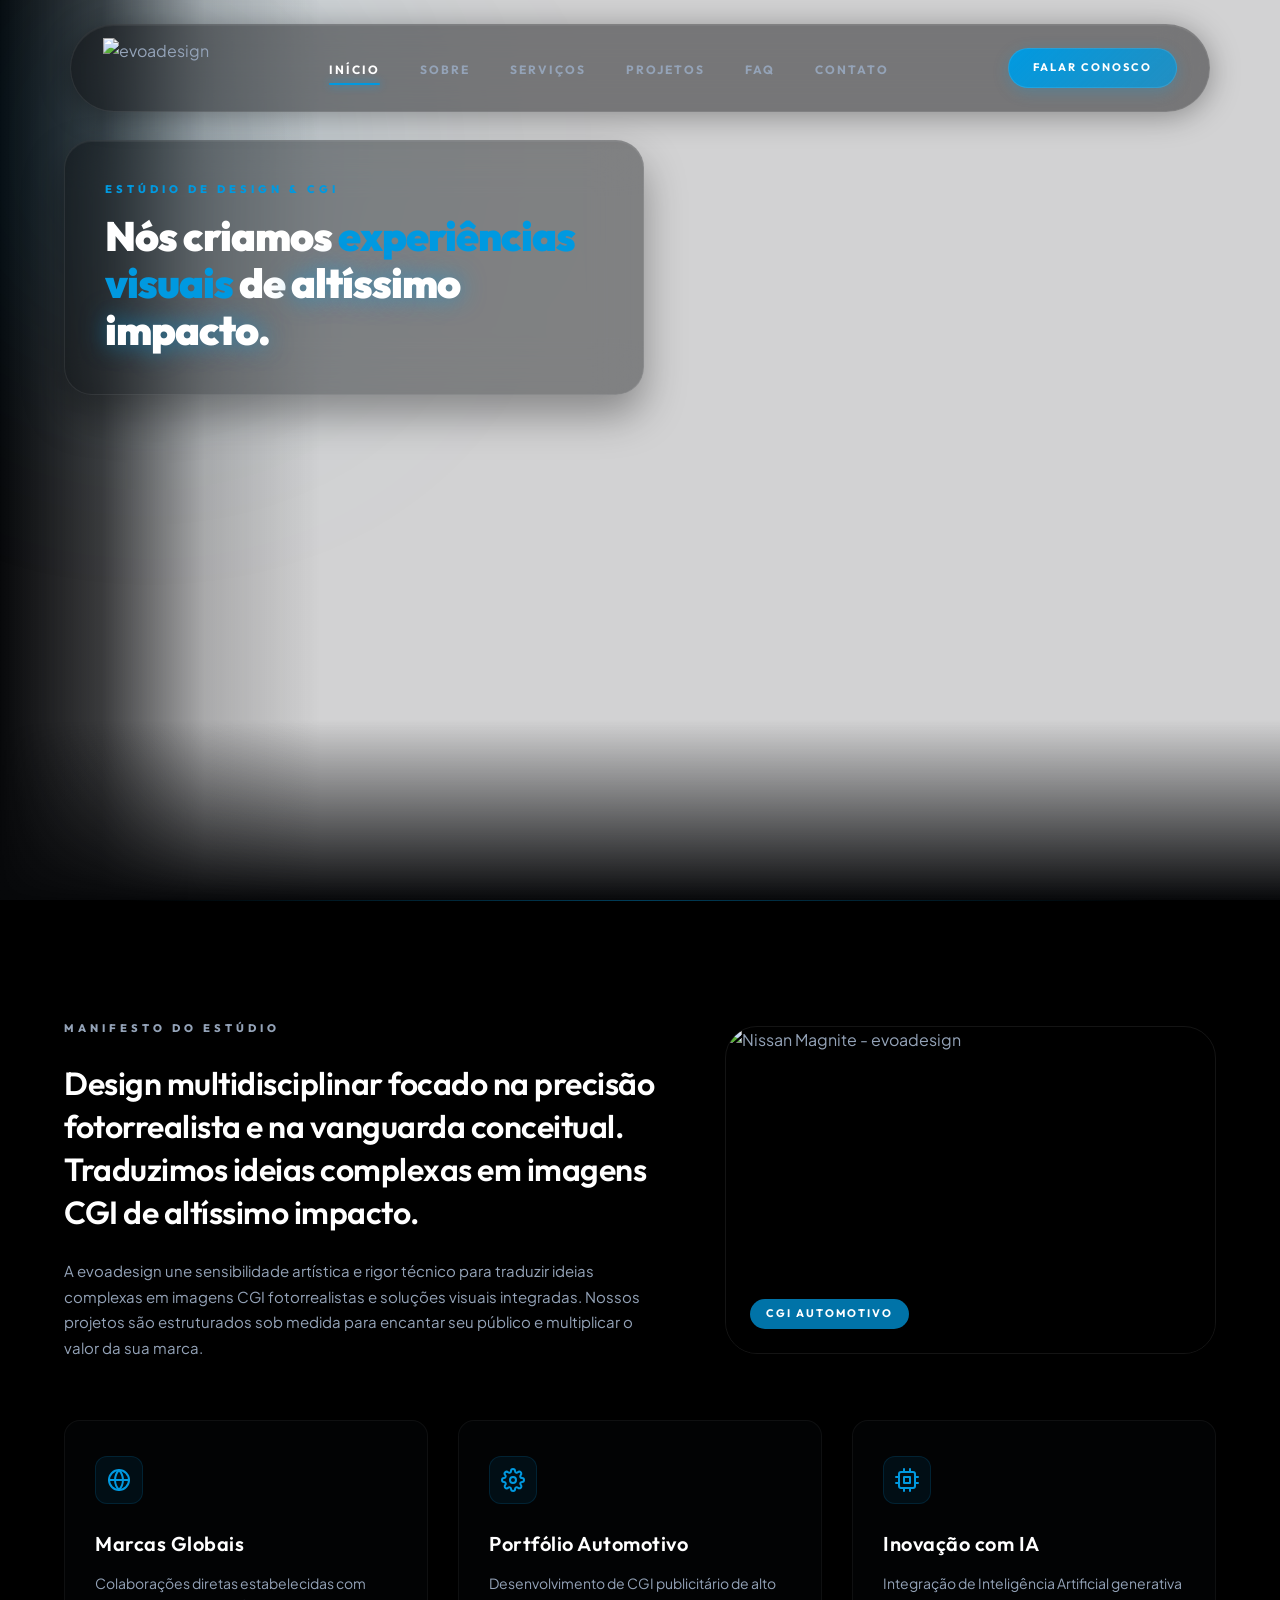
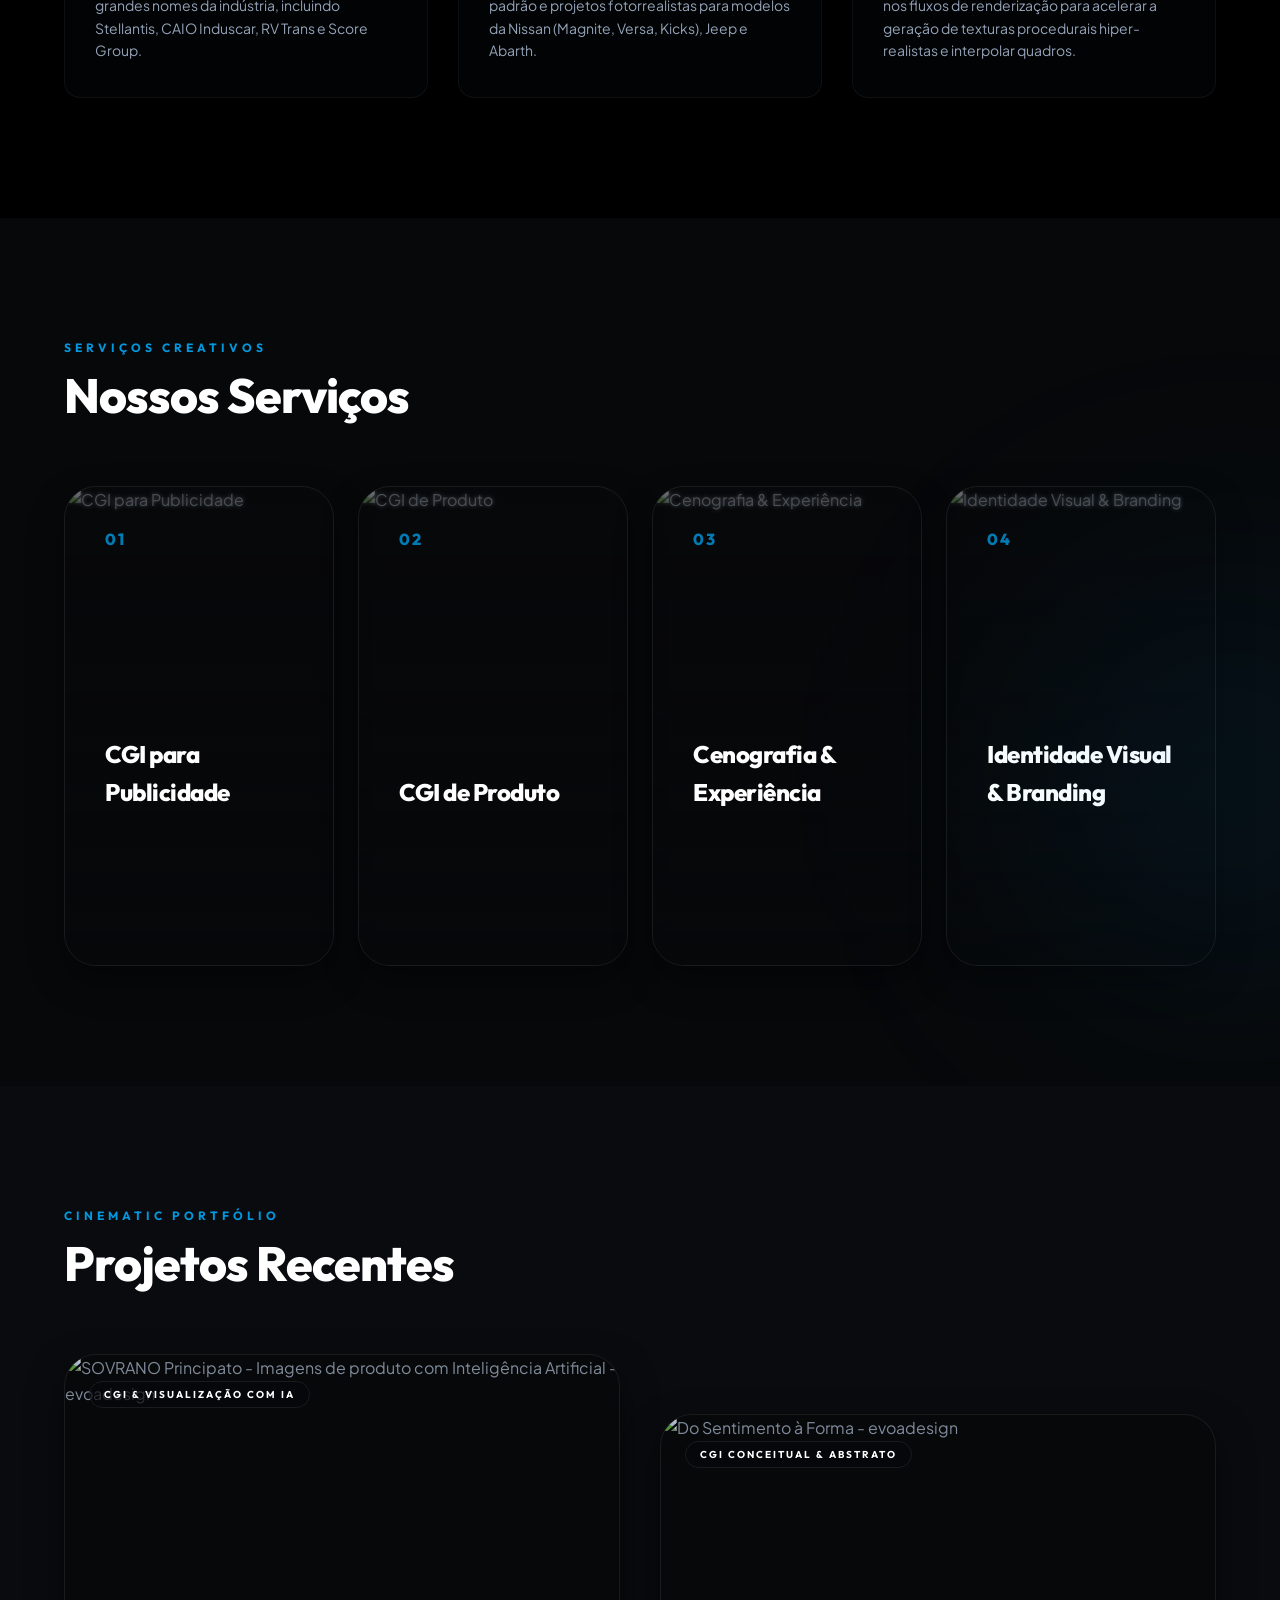
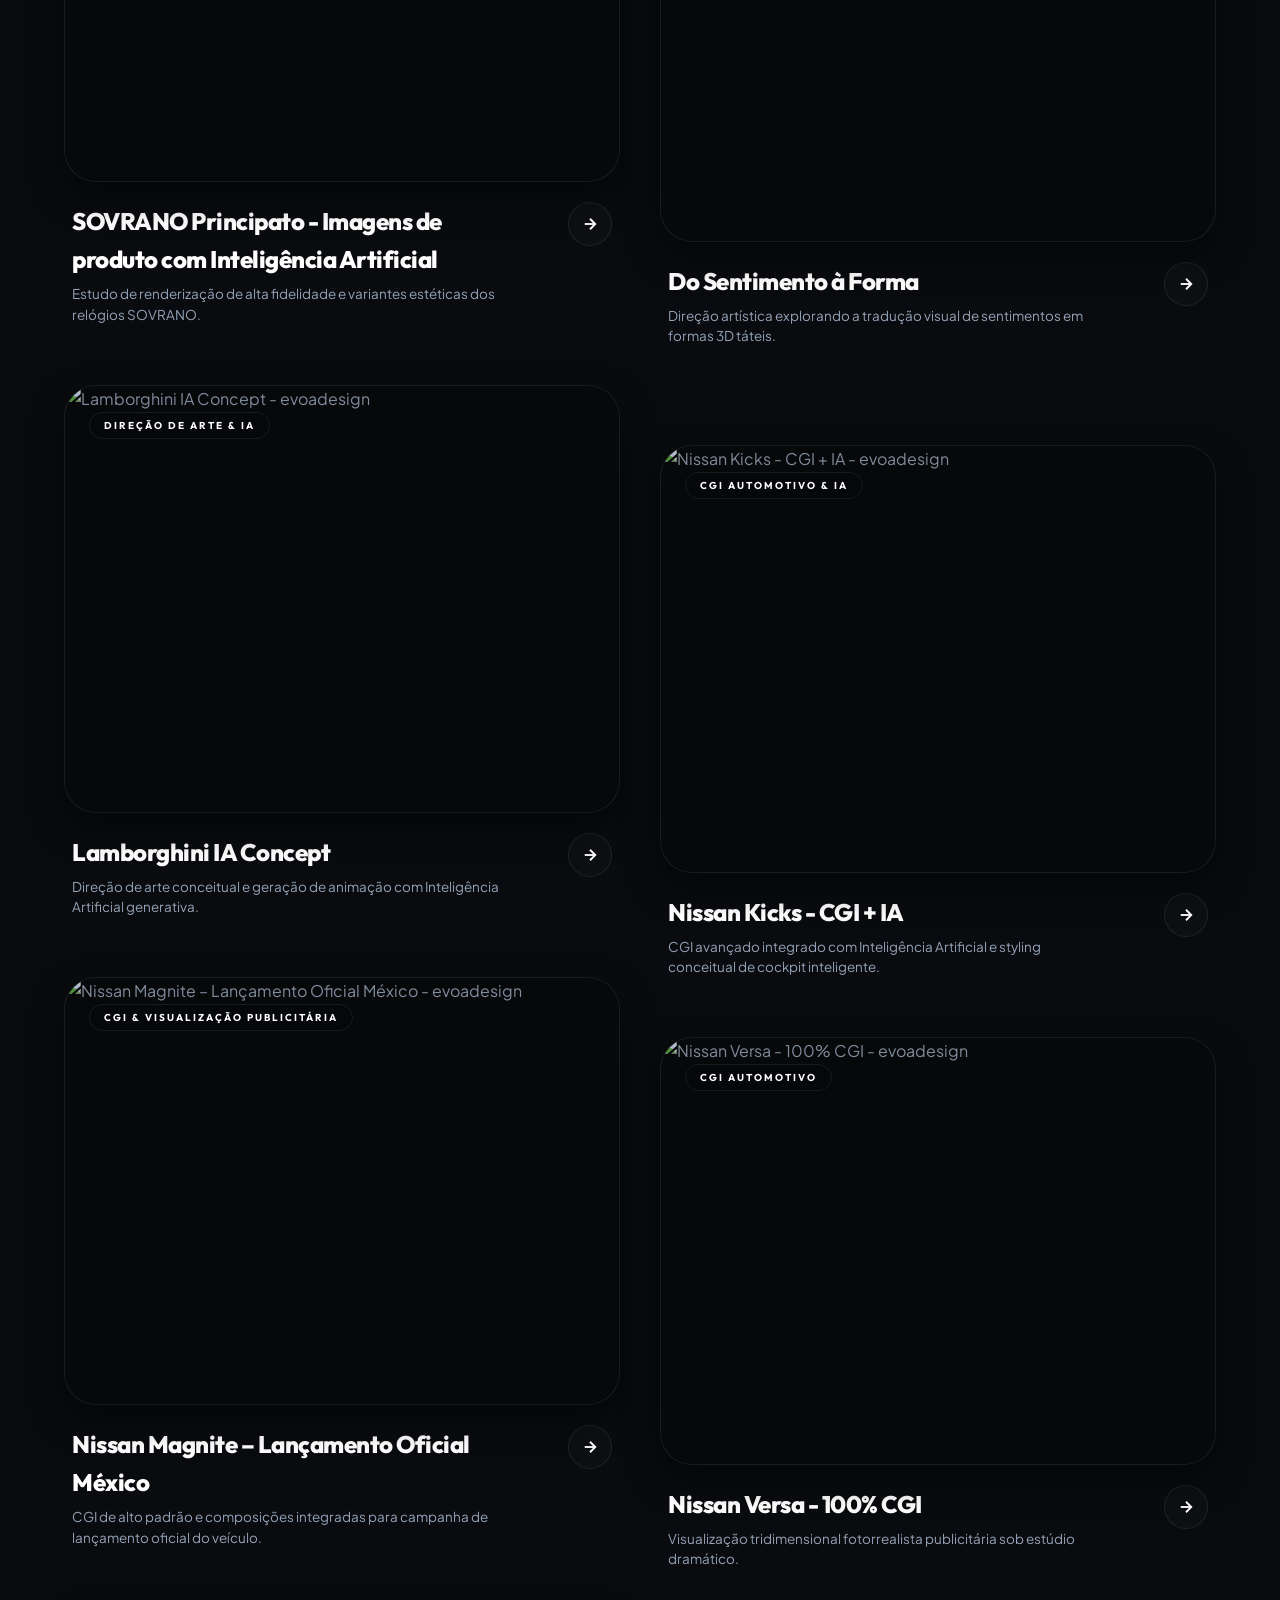
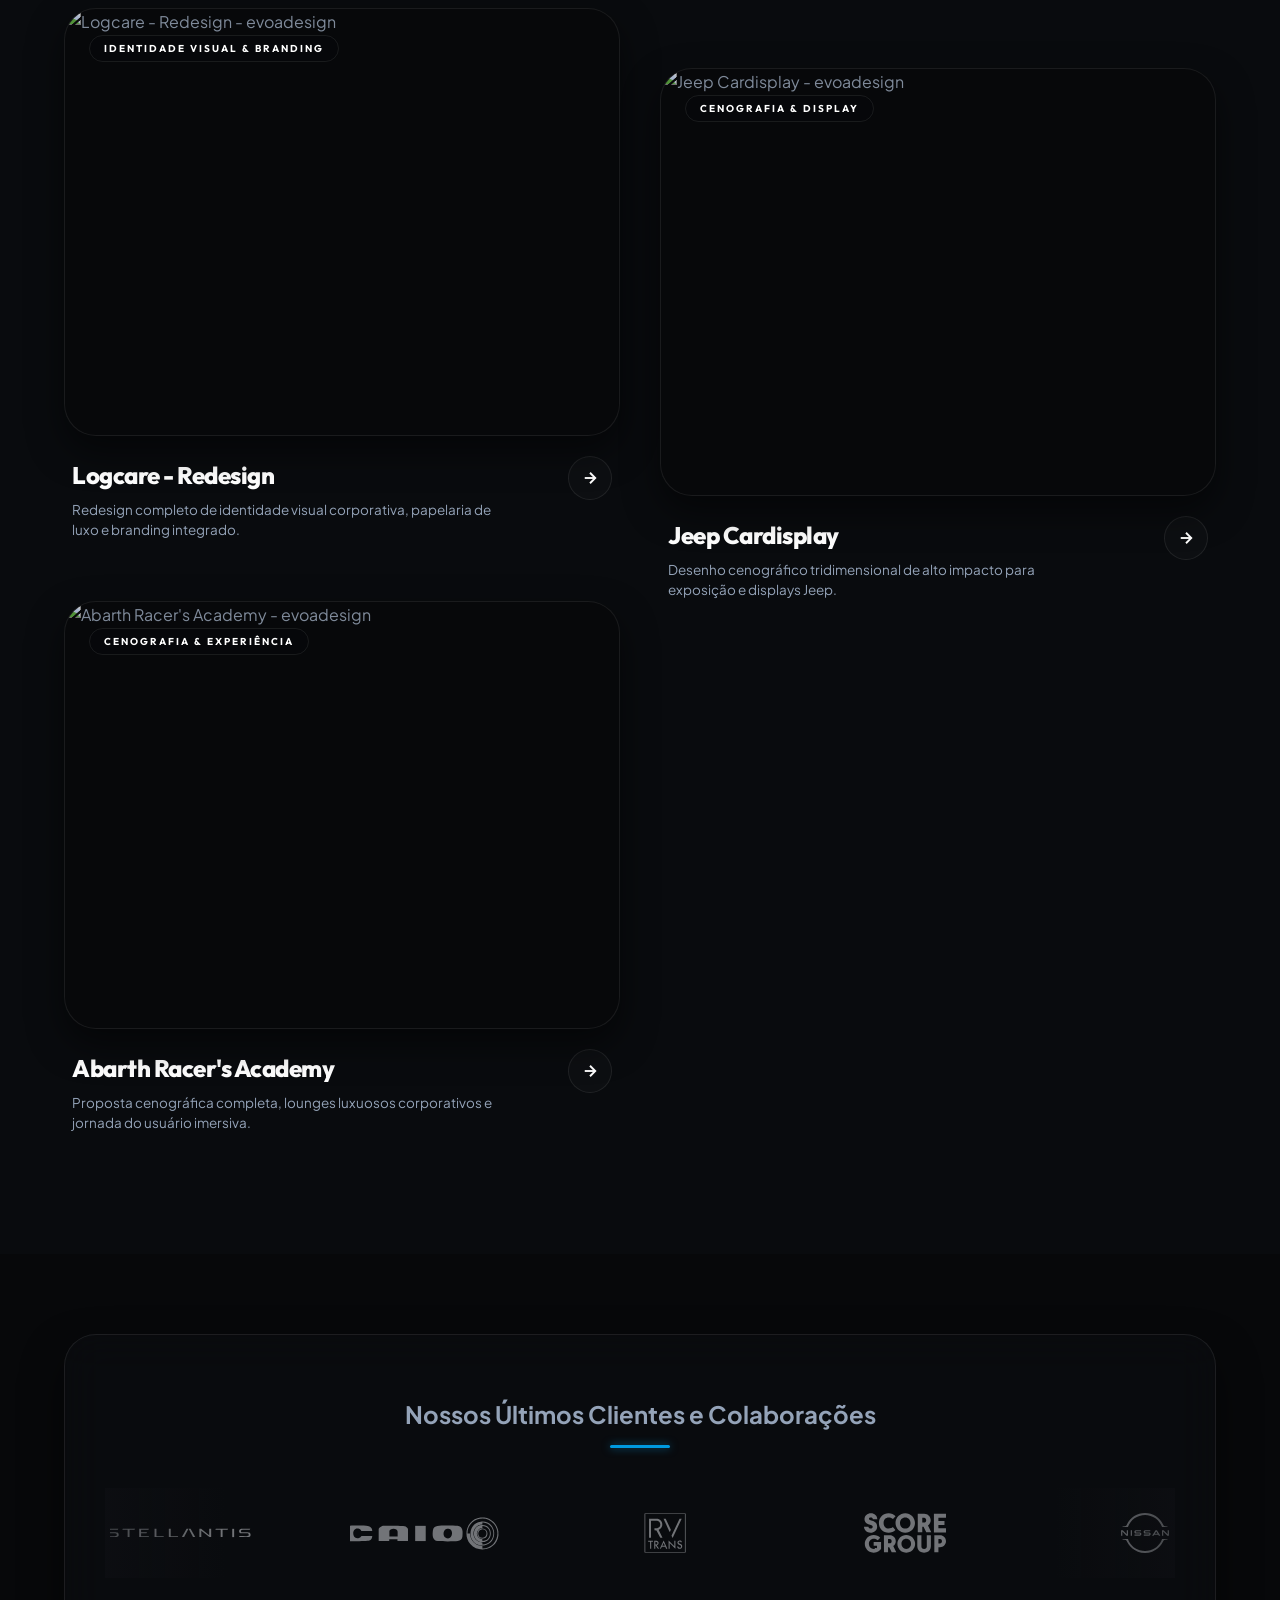
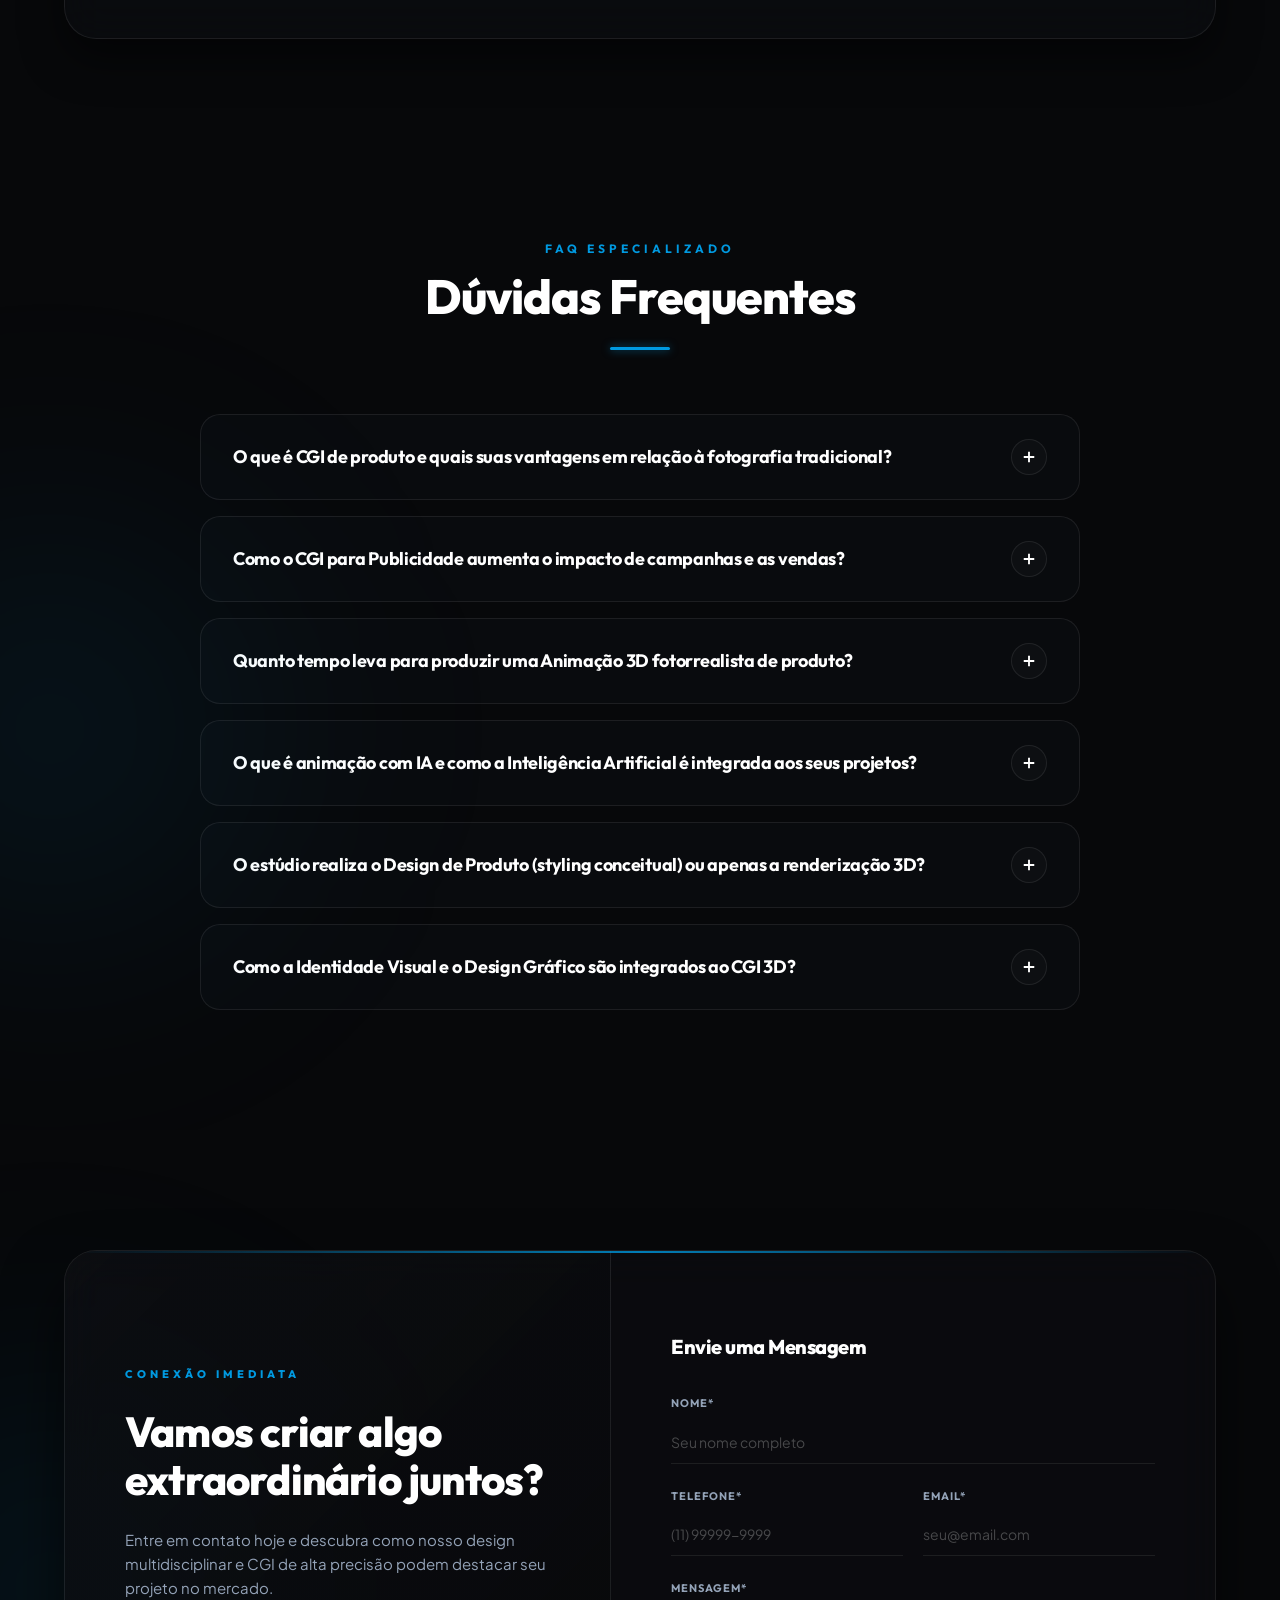
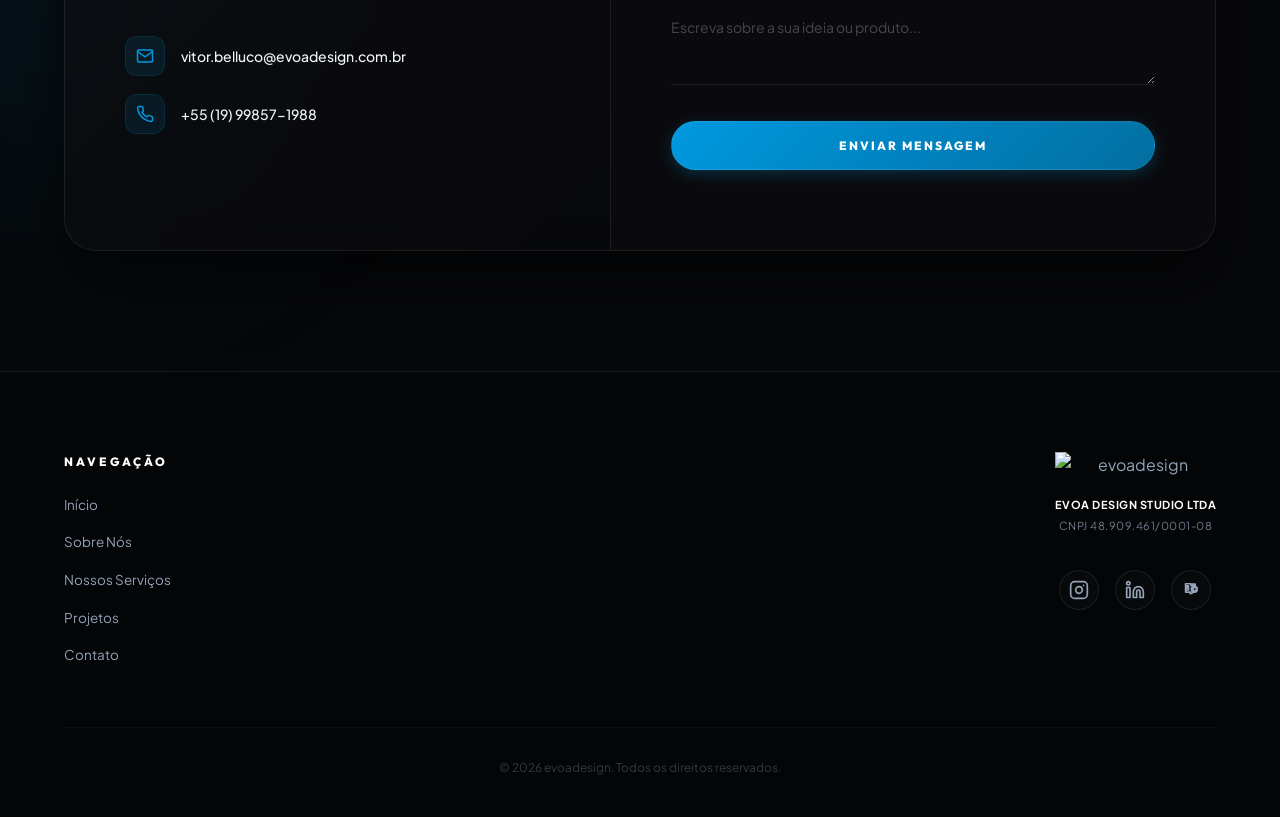
==== index.html @ bb1ae237 "feat: initial core commit with headless CMS integration" ====
<!DOCTYPE html>
<html lang="pt-BR">
<head>
  <meta charset="UTF-8">
  <meta name="viewport" content="width=device-width, initial-scale=1.0">
  <title>evoadesign | Estúdio de Design, CGI de Alta Fidelidade e Identidade Visual</title>
  <meta name="description" content="A evoadesign une sensibilidade artística e rigor técnico para traduzir ideias complexas em imagens CGI fotorrealistas e soluções visuais integradas de altíssimo impacto.">
  
  <!-- Google Fonts: Outfit (modern geometric headings) and Plus Jakarta Sans (body copy) -->
  <link rel="preconnect" href="https://fonts.googleapis.com">
  <link rel="preconnect" href="https://fonts.gstatic.com" crossorigin>
  <link href="https://fonts.googleapis.com/css2?family=Outfit:wght@300;400;500;600;700;800;900&family=Plus+Jakarta+Sans:wght@300;400;500;600;700&display=swap" rel="stylesheet">
  
  <!-- CSS Stylesheet -->
  <link rel="stylesheet" href="index.css">

  <!-- Netlify Identity Widget (Required for Netlify Git Gateway authentication) -->
  <script src="https://identity.netlify.com/v1/netlify-identity-widget.js"></script>

  <!-- Structured Data JSON-LD for FAQPage (SEO Best Practice) -->
  <script type="application/ld+json">
  {
    "@context": "https://schema.org",
    "@type": "FAQPage",
    "mainEntity": [
      {
        "@type": "Question",
        "name": "O que é CGI de produto e quais suas vantagens em relação à fotografia tradicional?",
        "acceptedAnswer": {
          "@type": "Answer",
          "text": "O CGI (Computer Generated Imagery) para produto é a criação de imagens digitais fotorrealistas em 3D. Em relação à fotografia convencional, o CGI oferece controle absoluto sobre iluminação, reflexos, materiais e ângulos. Ele permite visualizar produtos antes de serem fabricados, realizar alterações instantâneas e criar ambientes tridimensionais complexos sem custos de cenografia física, multiplicando a flexibilidade e reduzindo custos operacionais."
        }
      },
      {
        "@type": "Question",
        "name": "Como o CGI para Publicidade aumenta as vendas e o impacto de campanhas?",
        "acceptedAnswer": {
          "@type": "Answer",
          "text": "O CGI para publicidade permite conceber campanhas cinematográficas de alto impacto que seriam fisicamente impossíveis ou perigosas de realizar. Ele possibilita renderizar efeitos visuais extraordinários, simular dinâmicas de veículos (CGI Automotivo) com fotorrealismo impecável e gerar composições artísticas integradas que capturam e retêm a atenção do público de maneira superior às mídias estáticas padrão."
        }
      },
      {
        "@type": "Question",
        "name": "Como funciona o processo de criação de uma Animação 3D de produto e publicidade?",
        "acceptedAnswer": {
          "@type": "Answer",
          "text": "O processo é dividido em quatro etapas principais: 1. Concept e Storyboard (planejamento das cenas e mood da história); 2. Modelagem 3D e Texturização (reprodução digital do produto em alta definição com materiais fotorrealistas); 3. Animação e Simulação de Partículas (aplicação de movimentos, câmeras dinâmicas e efeitos como líquidos e tecidos); 4. Iluminação e Renderização final em 8K, seguida por pós-produção."
        }
      },
      {
        "@type": "Question",
        "name": "O que é animação com IA e como a Inteligência Artificial é integrada aos projetos?",
        "acceptedAnswer": {
          "@type": "Answer",
          "text": "A animação com Inteligência Artificial é a integração de ferramentas gerativas de redes neurais no fluxo de renderização 3D e animação. Na evoadesign, utilizamos a IA para acelerar a geração de texturas procedurais ultra-detalhadas, interpolar quadros para maior fluidez e conceber moodboards criativos na fase de pré-produção. A IA potencializa a criatividade do designer humano, garantindo um produto final de qualidade exponencial em tempo recorde."
        }
      },
      {
        "@type": "Question",
        "name": "O estúdio realiza o Design de Produto (styling) ou apenas a renderização 3D?",
        "acceptedAnswer": {
          "@type": "Answer",
          "text": "A evoadesign realiza o styling conceitual e o refinamento do design de produto de maneira integrada. Atuamos desde a tradução visual de conceitos e aplicação de materiais e acabamentos premium (Color, Material & Finish) até a visualização conceitual fotorrealista final, conectando a engenharia de precisão 3D à sensibilidade estética industrial."
        }
      },
      {
        "@type": "Question",
        "name": "Como a Identidade Visual e o Design Gráfico são conectados ao 3D e CGI?",
        "acceptedAnswer": {
          "@type": "Answer",
          "text": "Desenvolvemos identidades visuais e designs gráficos pensando na tridimensionalidade do produto. Criamos embalagens de alto padrão, sistemas de marca e designs de papelaria já integrados aos estudos de materiais e CGI 3D. Isso garante que a marca funcione de maneira consistente tanto no ambiente digital (redes e e-commerce) quanto nos canais físicos e de varejo tátil."
        }
      }
    ]
  }
  </script>
</head>
<body class="dark-agency-theme">

  <!-- Premium Glowing Preloader Overlay -->
  <div id="preloader" class="preloader-overlay">
    <div class="preloader-content">
      <img src="assets/images/EVOA-LOGO-BRANCO.png" alt="evoadesign" class="preloader-logo">
      <div class="preloader-loader-wrapper">
        <div class="preloader-bar"></div>
      </div>
    </div>
  </div>

  <!-- Glowing Capsule Header Navigation -->
  <header id="main-header" class="agency-header">
    <div class="header-container">
      
      <!-- Left Logo: Authentic EVOA White Logo -->
      <a href="#inicio" class="logo-link" id="nav-logo">
        <img src="assets/images/EVOA-LOGO-BRANCO.png" alt="evoadesign" class="header-logo-img">
      </a>

      <!-- Middle Navigation Links in uppercase tracking -->
      <nav class="nav-menu" id="desktop-nav">
        <ul>
          <li><a href="#inicio" class="nav-link active">INÍCIO</a></li>
          <li><a href="#sobre" class="nav-link">SOBRE</a></li>
          <li><a href="#servicos" class="nav-link">SERVIÇOS</a></li>
          <li><a href="#projetos" class="nav-link">PROJETOS</a></li>
          <li><a href="#faq" class="nav-link">FAQ</a></li>
          <li><a href="#contato" class="nav-link">CONTATO</a></li>
        </ul>
      </nav>

      <!-- Right CTA button: Glowing primary blue pill button -->
      <div class="header-cta-wrapper">
        <a href="#contato" class="btn-cta-agency" id="cta-header">FALAR CONOSCO</a>
        
        <!-- Mobile hamburger menu icon -->
        <button class="mobile-menu-toggle" id="menu-toggle" aria-label="Abrir Menu">
          <span class="bar"></span>
          <span class="bar"></span>
          <span class="bar"></span>
        </button>
      </div>

    </div>
  </header>

  <!-- Mobile Drawer Menu Overlay -->
  <div class="mobile-menu-overlay" id="mobile-overlay">
    <nav class="mobile-nav-menu">
      <ul>
        <li><a href="#inicio" class="mobile-nav-link">INÍCIO</a></li>
        <li><a href="#sobre" class="mobile-nav-link">SOBRE</a></li>
        <li><a href="#servicos" class="mobile-nav-link">SERVIÇOS</a></li>
        <li><a href="#projetos" class="mobile-nav-link">PROJETOS</a></li>
        <li><a href="#faq" class="mobile-nav-link">FAQ</a></li>
        <li><a href="#contato" class="mobile-nav-link">CONTATO</a></li>
      </ul>
      <a href="#contato" class="btn-cta-mobile">FALAR CONOSCO</a>
    </nav>
  </div>

  <main>
    
    <!-- HERO SECTION (Cinematic Fullscreen Showcase) -->
    <section id="inicio" class="hero-agency-section">
      
      <!-- Fullscreen absolute background Vimeo video banner (Autoplay &amp; Loop) -->
      <div class="hero-agency-visual reveal-on-scroll delay-1">
        <div class="hero-video-background">
          <iframe id="hero-vimeo-player" src="https://player.vimeo.com/video/1166975823?background=1&amp;autoplay=1&amp;loop=1&amp;byline=0&amp;title=0&amp;muted=1" frameborder="0" allow="autoplay; fullscreen" webkitallowfullscreen mozallowfullscreen allowfullscreen sandbox="allow-same-origin allow-scripts allow-pointer-lock allow-forms allow-popups allow-popups-to-escape-sandbox"></iframe>
        </div>
        <div class="visual-gradient-fade"></div>
      </div>

      <!-- Glow ambient lights behind -->
      <div class="glow-leak glow-blue"></div>
      
      <div class="container hero-agency-container">
        
        <!-- Overlaid bold/outlined text content (Left) -->
        <div class="hero-agency-text reveal-on-scroll">
          <span class="hero-agency-subtitle">ESTÚDIO DE DESIGN &amp; CGI</span>
          <h1 class="hero-agency-title">Nós criamos <span class="text-primary">experiências visuais</span> de <span class="text-glow">altíssimo impacto.</span></h1>
        </div>

      </div>
    </section>

    <!-- MANIFESTO SECTION (Pure Black Contrast Block) -->
    <section id="sobre" class="manifesto-agency-section scroll-margin">
      <div class="container">
        <div class="manifesto-glow-line"></div>
        
        <div class="manifesto-agency-wrapper">
          <div class="manifesto-agency-content reveal-on-scroll">
            <span class="manifesto-agency-tag">MANIFESTO DO ESTÚDIO</span>
            <h2 class="manifesto-agency-text">Design multidisciplinar focado na precisão fotorrealista e na vanguarda conceitual. Traduzimos ideias complexas em imagens CGI de altíssimo impacto.</h2>
            <p class="manifesto-agency-desc">A evoadesign une sensibilidade artística e rigor técnico para traduzir ideias complexas em imagens CGI fotorrealistas e soluções visuais integradas. Nossos projetos são estruturados sob medida para encantar seu público e multiplicar o valor da sua marca.</p>
          </div>
          
          <!-- Massive integrated Nissan Magnite Render -->
          <div class="manifesto-agency-visual reveal-on-scroll delay-1">
            <img src="assets/images/Nissan Magnite – Lançamento Oficial México/IMG_6401.PNG" alt="Nissan Magnite - evoadesign" class="manifesto-img">
            <div class="manifesto-visual-overlay">
              <span class="visual-overlay-tag">CGI Automotivo</span>
            </div>
          </div>
        </div>

        <!-- High-End Credentials & Highlights Grid -->
        <div class="manifesto-credentials reveal-on-scroll delay-2">
          <!-- Card 1: Marcas Globais -->
          <div class="credential-card">
            <div class="cred-icon-wrapper">
              <svg width="24" height="24" viewBox="0 0 24 24" fill="none" stroke="currentColor" stroke-width="2" stroke-linecap="round" stroke-linejoin="round">
                <circle cx="12" cy="12" r="10"/>
                <line x1="2" y1="12" x2="22" y2="12"/>
                <path d="M12 2a15.3 15.3 0 0 1 4 10 15.3 15.3 0 0 1-4 10 15.3 15.3 0 0 1-4-10 15.3 15.3 0 0 1 4-10z"/>
              </svg>
            </div>
            <h3>Marcas Globais</h3>
            <p>Colaborações diretas estabelecidas com grandes nomes da indústria, incluindo Stellantis, CAIO Induscar, RV Trans e Score Group.</p>
          </div>

          <!-- Card 2: Portfólio Automotivo -->
          <div class="credential-card">
            <div class="cred-icon-wrapper">
              <svg width="24" height="24" viewBox="0 0 24 24" fill="none" stroke="currentColor" stroke-width="2" stroke-linecap="round" stroke-linejoin="round">
                <circle cx="12" cy="12" r="3"/>
                <path d="M19.4 15a1.65 1.65 0 0 0 .33 1.82l.06.06a2 2 0 1 1-2.83 2.83l-.06-.06a1.65 1.65 0 0 0-1.82-.33 1.65 1.65 0 0 0-1 1.51V21a2 2 0 0 1-4 0v-.09A1.65 1.65 0 0 0 9 19.4a1.65 1.65 0 0 0-1.82.33l-.06.06a2 2 0 1 1-2.83-2.83l.06-.06a1.65 1.65 0 0 0 .33-1.82 1.65 1.65 0 0 0-1.51-1H3a2 2 0 0 1 0-4h.09A1.65 1.65 0 0 0 4.6 9a1.65 1.65 0 0 0-.33-1.82l-.06-.06a2 2 0 1 1 2.83-2.83l.06.06a1.65 1.65 0 0 0 1.82.33H9a1.65 1.65 0 0 0 1-1.51V3a2 2 0 0 1 4 0v.09a1.65 1.65 0 0 0 1 1.51 1.65 1.65 0 0 0 1.82-.33l.06-.06a2 2 0 1 1 2.83 2.83l-.06.06a1.65 1.65 0 0 0-.33 1.82V9a1.65 1.65 0 0 0 1.51 1H21a2 2 0 0 1 0 4h-.09a1.65 1.65 0 0 0-1.51 1z"/>
              </svg>
            </div>
            <h3>Portfólio Automotivo</h3>
            <p>Desenvolvimento de CGI publicitário de alto padrão e projetos fotorrealistas para modelos da Nissan (Magnite, Versa, Kicks), Jeep e Abarth.</p>
          </div>

          <!-- Card 3: Inovação com IA -->
          <div class="credential-card">
            <div class="cred-icon-wrapper">
              <svg width="24" height="24" viewBox="0 0 24 24" fill="none" stroke="currentColor" stroke-width="2" stroke-linecap="round" stroke-linejoin="round">
                <rect x="4" y="4" width="16" height="16" rx="2"/>
                <rect x="9" y="9" width="6" height="6"/>
                <path d="M9 1v3M15 1v3M9 20v3M15 20v3M20 9h3M20 15h3M1 9h3M1 15h3"/>
              </svg>
            </div>
            <h3>Inovação com IA</h3>
            <p>Integração de Inteligência Artificial generativa nos fluxos de renderização para acelerar a geração de texturas procedurais hiper-realistas e interpolar quadros.</p>
          </div>
        </div>
      </div>
    </section>

    <!-- SERVICES SECTION (High-Impact Interactive Bento Visual Cards) -->
    <section id="servicos" class="services-agency-section scroll-margin">
      <!-- Glow ambient lights behind -->
      <div class="glow-leak glow-blue-right"></div>
      
      <div class="container">
        
        <div class="section-header reveal-on-scroll">
          <span class="section-tag">SERVIÇOS CREATIVOS</span>
          <h2 class="section-agency-title">Nossos Serviços</h2>
        </div>

        <!-- Bento Grid Layout of Large Interactive Visual Cards -->
        <div class="services-agency-grid">
          
          <!-- Card 1: CGI para Publicidade (Nissan Magnite Launch) -->
          <div class="service-visual-card reveal-on-scroll">
            <!-- Background Image -->
            <img src="assets/images/Nissan Magnite – Lançamento Oficial México/IMG_6403.PNG" alt="CGI para Publicidade" class="sv-card-bg-img">
            <!-- Dark Glass Overlay -->
            <div class="sv-card-overlay"></div>
            
            <div class="sv-card-content">
              <span class="sv-card-num">01</span>
              <div class="sv-card-text">
                <h3>CGI para Publicidade</h3>
                <p>Concepção de campanhas cinematográficas e visualizações publicitárias integradas, como o lançamento oficial do Nissan Magnite no México.</p>
              </div>
            </div>
          </div>

          <!-- Card 2: CGI de Produto (SOVRANO Relógios) -->
          <div class="service-visual-card reveal-on-scroll delay-1">
            <!-- Background Image -->
            <img src="assets/images/SOVRANO - Visualização de Produto com IA/Branco/BACK SOVRANO_PRINCIPATO_BRANCO_2.png" alt="CGI de Produto" class="sv-card-bg-img">
            <!-- Dark Glass Overlay -->
            <div class="sv-card-overlay"></div>
            
            <div class="sv-card-content">
              <span class="sv-card-num">02</span>
              <div class="sv-card-text">
                <h3>CGI de Produto</h3>
                <p>Renderização de alta fidelidade e estudo de variantes estéticas e materiais, exemplificado pelas visualizações premium dos relógios SOVRANO.</p>
              </div>
            </div>
          </div>

          <!-- Card 3: Cenografia & Experiência (Jeep Cardisplay / Abarth Academy) -->
          <div class="service-visual-card reveal-on-scroll delay-2">
            <!-- Background Image -->
            <img src="assets/images/Jeep Cardisplay/FCA_0358_EST_V2_003.png" alt="Cenografia & Experiência" class="sv-card-bg-img">
            <!-- Dark Glass Overlay -->
            <div class="sv-card-overlay"></div>
            
            <div class="sv-card-content">
              <span class="sv-card-num">03</span>
              <div class="sv-card-text">
                <h3>Cenografia &amp; Experiência</h3>
                <p>Desenho cenográfico tridimensional e propostas de jornadas de usuário imersivas, como o Jeep Cardisplay e a Abarth Racer's Academy.</p>
              </div>
            </div>
          </div>

          <!-- Card 4: Identidade Visual & Branding (Logcare Redesign) -->
          <div class="service-visual-card reveal-on-scroll delay-3">
            <!-- Background Image -->
            <img src="assets/images/Logcare - Redesign & Identidade Visual/16.jpg" alt="Identidade Visual & Branding" class="sv-card-bg-img">
            <!-- Dark Glass Overlay -->
            <div class="sv-card-overlay"></div>
            
            <div class="sv-card-content">
              <span class="sv-card-num">04</span>
              <div class="sv-card-text">
                <h3>Identidade Visual & Branding</h3>
                <p>Construção de marcas e sistemas visuais multidisciplinares, demonstrado pelo redesign de identidade visual corporativa da Logcare.</p>
              </div>
            </div>
          </div>

        </div>

      </div>
    </section>

    <!-- IMMERSIVE ASYMMETRICAL PROJECTS SECTION -->
    <section id="projetos" class="projects-agency-section scroll-margin">
      <div class="container">
        
        <div class="section-header reveal-on-scroll">
          <span class="section-tag">CINEMATIC PORTFÓLIO</span>
          <h2 class="section-agency-title">Projetos Recentes</h2>
        </div>

        <!-- Asymmetrical Project Grid for Dynamic flow (Injected via JS) -->
        <div class="projects-agency-grid"></div>

      </div>
    </section>

    <!-- IMMERSIVE CLIENTES SECTION -->
    <section id="clientes" class="clients-agency-section">
      <div class="container">
        
        <div class="clients-agency-card reveal-on-scroll">
          <h2 class="section-title text-center">Nossos Últimos Clientes e Colaborações</h2>
          <div class="title-underline margin-center bg-primary"></div>
          
          <div class="marquee-wrapper">
            <div class="marquee-content">
              <!-- Set 1 -->
              <!-- Stellantis -->
              <div class="client-logo-item">
                <svg id="Camada_stellantis1" xmlns="http://www.w3.org/2000/svg" version="1.1" viewBox="-4440 255 3430 205" class="client-logo-svg">
                  <polygon points="-2171.7 406.49 -2171.7 262.28 -2126.5 262.28 -2126.5 451.67 -2165.61 451.67 -2352.47 307.46 -2352.47 451.67 -2395.92 451.67 -2395.92 262.28 -2356.81 262.28 -2171.7 406.49"/>
                  <path d="M-4248.85,262.28l-13.31,22.31-161.35.31c-15.87,3.07-33.53,2.89-37.66,21.44-6.42,28.85,11.1,34.12,35.82,35.94,41.86,3.08,141.53-10.99,171.32,16.4,16.7,15.35,16.95,58.48,1.78,74.83-8.35,9-34.25,18.16-46.14,18.16h-212.93l13.33-22.66,171.78.06c14.91-2.41,34.98-1.28,39.68-19.42,3.4-13.15,1.61-31.13-11.11-38.64-21.79-12.86-118.21-3.96-150.2-6.23-24.07-1.71-52.86-7.34-56.32-35.79-4.04-33.24,4.5-53.92,37.69-62.72,3.92-1.04,15.53-3.98,18.61-3.98h199.02Z"/>
                  <path d="M-1233.07,262.28c1.03.92-10.35,23.01-14.81,22.55l-159.85.06c-25.44,3.54-41.05,7.64-37.43,37.37,1.95,16.06,22.19,19,35.6,20.01,42.01,3.15,138.8-10.53,169.56,14.69,17.66,14.48,19.55,55.74,6.93,72.98-8.15,11.13-34.54,21.73-47.79,21.73h-212.93l11.28-20.87,3.49-1.72c55.23-2.66,113.76,3.59,168.6,0,22.12-1.45,43.1-4.7,42.65-32.04-.41-24.57-17.77-30.7-39.09-32.3-40.69-3.05-129.26,8.44-162.07-8.27-26.41-13.45-25.73-61.62-4.01-79.42,8.25-6.76,30.51-14.75,40.86-14.75h199.02Z"/>
                  <path d="M-3550.09,262.28l-11.3,20.85h-165.13l-2.61,2.61v54.73h133.84c-.42,8.36-7.04,15.63-11.3,22.59h-122.54v63.42l2.61,2.61h181.64l-13.04,22.59h-214.67v-189.39h222.49Z"/>
                  <polygon points="-3868.18 262.28 -3879.48 283.13 -3993.33 283.13 -3993.33 451.67 -4036.79 451.67 -4036.79 283.13 -4158.46 283.13 -4147.16 262.28 -3868.18 262.28"/>
                  <polygon points="-1740.62 262.28 -1751.05 283.13 -1865.77 283.13 -1865.77 451.67 -1909.23 451.67 -1909.23 283.13 -2030.9 283.13 -2019.6 262.28 -1740.62 262.28"/>
                  <polygon points="-3378.01 262.28 -3378.01 426.48 -3375.4 429.08 -3205.93 429.08 -3218.96 451.67 -3421.46 451.67 -3421.46 262.28 -3378.01 262.28"/>
                  <polygon points="-3051.23 262.28 -3051.23 426.48 -3048.62 429.08 -2879.14 429.08 -2891.31 451.67 -3094.68 451.67 -3094.68 262.28 -3051.23 262.28"/>
                  <polygon points="-2491.52 451.67 -2541.06 451.67 -2641.01 262.28 -2598.42 262.28 -2491.52 451.67"/>
                  <polygon points="-2646.22 262.28 -2745.3 451.67 -2795.71 451.67 -2688.81 262.28 -2646.22 262.28"/>
                  <rect x="-1645.02" y="262.28" width="43.46" height="189.39"/>
                </svg>
              </div>
              <!-- CAIO Induscar -->
              <div class="client-logo-item">
                <svg id="Camada_caio1" xmlns="http://www.w3.org/2000/svg" version="1.1" viewBox="-3740 198 2180 457" class="client-logo-svg">
                  <path d="M-1787.68,203.04c105.46,14.88,187.44,96.32,204.06,200.82-1.59,19.47,2.16,41.98,0,61.01-22.32,196.81-279.39,269.75-408.18,120.81-120.28-139.11-33.88-363.07,148-382.64h56.12ZM-1815.73,650.44c184.76,2.09,286.32-216.29,165.86-357.22-131.14-153.42-384.76-57.77-382.67,141.14h38.26c-3.37,96.1,82.12,181.5,178.55,177.94v38.13Z"/>
                  <path d="M-2897.24,543.67h-153.04v-25.42h-119.88v25.42h-153.04v-169.04c0-28.2,48.53-49.79,72.58-52.22,43.91-4.43,280.68-4.74,311.75,7.29,12.97,5.02,41.64,28.6,41.64,42.39v171.59ZM-3047.73,477.58v-69.91c0-59.38-119.88-53.39-119.88-5.08v74.99h119.88Z"/>
                  <path d="M-2469.32,323.18c57.56-8.12,230.42-6.76,290.19-.74,84.07,8.47,81.13,91.9,72.57,158.9-4.62,36.12-32.31,58.1-67.61,62.26-60.58,7.14-229.71,6.81-290.79.15-80.69-8.79-78.39-94.96-69.77-158.66,4.79-35.36,30.79-57.03,65.42-61.91ZM-2329.04,363.87c-61.49,8.22-63.91,105.46-25.76,128.55,100.36,60.74,135.87-118.33,47.81-128.97-7.32-.88-14.77-.55-22.06.42Z"/>
                  <path d="M-3417.59,396.23h-158.14c-2.28,0-9.37-23.07-32.61-29.79-119.66-34.61-107.56,180.01,7.23,130.33,11.95-5.17,27.21-26.83,29.2-26.83h154.32c3.57,30.18-13.99,55.78-41.64,66.54-27.63,10.75-285.95,12.4-323.72,6.51-31.09-4.85-57.25-29.6-60.73-61.5-6.85-62.88-13.76-147.56,65.88-158.27,52.89-7.12,244.94-7.67,297.04-.05,36.11,5.28,68.35,34.3,63.16,73.05Z"/>
                  <rect x="-2792.66" y="322.52" width="153.04" height="221.16"/>
                  <path d="M-1839.25,262.22c239.08-27.22,263.72,321.59,47.41,344.66-238.25,25.41-264.9-319.9-47.41-344.66ZM-1815.75,594.53c207.7-7.83,215.08-300.91,8.93-320.38l-8.93.06.03,30.53c-172.52,5.19-172.53,253.73,0,259.26l-.03,30.53Z"/>
                  <path d="M-1826.46,310.58c172.53-12.1,178.72,244.73,14.59,248.47-161.33,3.68-170.18-237.56-14.59-248.47ZM-1815.75,543.68c146.41-1.5,146.31-217.19,0-218.64l-.15,27.83c-106.9,8.3-106.71,154.28-.15,163.14l.3,27.67Z"/>
                  <path d="M-1831.69,361.26c105.38-18.05,120.43,131.71,31.9,146.19-105.21,17.2-119.67-131.15-31.9-146.19ZM-1823.98,374.02c-74.32,8.44-66.65,125.23,11.94,121.38,80.61-3.95,73.44-131.08-11.94-121.38Z"/>
                </svg>
              </div>
              <!-- RVTrans -->
              <div class="client-logo-item">
                <svg id="Camada_rv1" xmlns="http://www.w3.org/2000/svg" version="1.1" viewBox="-738 216 232 222" class="client-logo-svg">
                  <path d="M-735.5,218.8h228v217.01h-228v-217.01ZM-511.48,221.78h-220.04v211.04h220.04v-211.04Z"/>
                  <path d="M-662.32,247.67c3.7.52,10.95,4.47,13.96,6.94,18.88,15.47,13.89,45.85-8.37,54.9l-.2,1.35,20.98,42.33c-3.81-.52-10.21,1.4-12.99-1.43l-20.37-38.37-11.01-1.94-.43-11.01h16.43c.66,0,6.37-2.84,7.4-3.55,12.7-8.72,11.68-28.54-2.02-35.68-.85-.44-6.03-2.58-6.38-2.58h-32.86l-1.49,1.49v93.08h-10.95v-105.52h48.29Z"/>
                  <path d="M-529.41,247.67l-50.28,106.49-6.1-11.43c14.51-31.79,30.01-63.15,44.59-94.91l11.79-.16Z"/>
                  <polygon points="-618.17 247.83 -589.61 308.31 -594.14 320.33 -597.05 320.3 -629.96 247.67 -618.17 247.83"/>
                  <polygon points="-570.22 400.97 -570.22 370.11 -564.25 370.11 -564.25 414.91 -596.11 383.05 -596.11 413.91 -602.09 413.91 -602.09 368.12 -570.22 400.97"/>
                  <path d="M-681.74,370.11c3.71.27,7.8-.39,11.45,0,15.97,1.71,17.05,20.86,2.49,25.38l12.93,18.42c-2.12-.18-5.1.62-6.96-.5-2.04-1.22-8.3-13.17-10.97-15.91-.95-.98-1.31-1.87-2.97-1.51v17.92h-5.97v-43.8ZM-675.76,391.02c8.02-.58,14.17-2.5,11.45-11.95-1.32-2.75-8.47-3.95-11.45-3.98v15.93Z"/>
                  <path d="M-609.06,413.9l-6.83-.12-4.79-10.86-19.09.2c-2.78,5.44-3.24,12.63-11.11,10.78l21.41-45.78,20.41,45.78ZM-636.93,397.98h13.94c-1.32-4.51-3.31-9.85-5.47-13.99-.6-1.15.01-2.38-1.99-1.95l-6.48,15.93Z"/>
                  <path d="M-528.41,377.06l-4.94,1.99c-2.3-7.65-16.13-4-12.48,3.98,2.4,5.24,19.03,4.23,19.45,17.47.55,17.58-27.57,19.95-27.87,1.51l5.91-1.05c-.34,10.29,15.79,10.82,15.79.5,0-9.15-14.61-8.44-18.45-15.25-8.71-15.48,18.32-24.81,22.58-9.15Z"/>
                  <path d="M-688.71,370.11v4.98s-9.96,0-9.96,0v38.82h-5.97v-37.33c-1.44-2.97-10.21-.72-10.96-1.49v-4.98h26.89Z"/>
                </svg>
              </div>
              <!-- Score Group -->
              <div class="client-logo-item">
                <svg version="1.1" id="Camada_score1" xmlns="http://www.w3.org/2000/svg" xmlns:xlink="http://www.w3.org/1999/xlink" x="0px" y="0px" viewBox="0 0 536.09 257.69" style="enable-background:new 0 0 536.09 257.69;" xml:space="preserve" class="client-logo-svg">
                  <g>
                    <g>
                      <path class="st0" d="M4.02,88.85h28.5c0,6.91,6.74,11.3,13.99,11.3c9.27,0,13.49-4.38,13.49-10.12c0-6.74-1.85-8.94-16.86-13.66
                        C29.48,72.15,7.22,66.25,7.22,39.27c0-20.91,18.21-37.43,41.48-37.43c22.59,0,40.8,16.69,40.8,37.77H60.84
                        c0-7.25-4.89-10.96-12.48-10.96c-8.6,0-12.48,3.54-12.48,8.43c0,3.54,0.34,7.42,14.84,11.97c14.33,4.72,37.94,10.12,37.94,39.29
                        c0,22.26-19.22,38.95-42.49,38.95C23.24,127.29,4.02,109.92,4.02,88.85"></path>
                      <path class="st0" d="M99.95,64.56c0-35.74,27.65-62.55,62.55-62.55c17.37,0,33.55,7.25,44.85,19.05l-16.86,18.38
                        c-6.24-6.24-15.17-10.12-27.99-10.12c-18.71,0-32.37,13.49-32.37,35.24c0,22.26,13.66,35.75,32.37,35.75
                        c12.31,0,20.74-3.37,26.98-9.44l16.86,18.55c-11.13,11.46-26.64,18.04-43.84,18.04C127.6,127.46,99.95,101.15,99.95,64.56"></path>
                      <path class="st0" d="M207.01,64.73c0-34.73,28.16-62.55,62.55-62.55c34.73,0,62.72,27.82,62.72,62.55
                        c0,34.57-27.99,62.72-62.72,62.72C235.17,127.46,207.01,99.3,207.01,64.73 M303.62,64.73c0-20.57-13.49-35.74-34.06-35.74
                        c-20.4,0-33.72,15.17-33.72,35.74c0,20.4,13.32,35.74,33.72,35.74C290.13,100.48,303.62,85.13,303.62,64.73"></path>
                      <path class="st0" d="M350.15,4.2h41.48c23.44,0,42.15,18.55,42.15,41.98c0,14.5-7.42,26.64-17.7,34.57l21.24,44.01h-32.37
                        l-17.37-36.42h-8.26v36.42h-28.83L350.15,4.2z M391.63,61.19c7.25,0,12.98-5.56,12.98-15.01c0-9.27-5.73-15.34-12.98-15.34h-12.31
                        v30.35H391.63z"></path>
                      <polygon class="st0" points="454.34,4.54 532.07,4.54 532.07,31.18 483.18,31.18 483.18,51.08 522.29,51.08 522.29,78.05 
                        483.18,78.05 483.18,98.12 532.07,98.12 532.07,124.93 454.34,124.93 		"></polygon>
                      <path class="st0" d="M9.1,198.63c0-31.84,25.38-57.22,57.07-57.22c15.69,0,33.07,5.85,42.3,17.38l-15.69,17.23
                        c-6.92-6.92-13.54-10.46-26.61-10.46c-16.92,0-30.76,14-30.76,33.07c0,18.77,13.84,32.92,30.76,32.92
                        c9.69,0,15.54-1.69,21.69-7.38V211.7H66.16v-24.61h47.69v43.38c-4.92,7.85-20.92,25.38-47.69,25.38
                        C34.48,255.85,9.1,230.16,9.1,198.63"></path>
                      <path class="st0" d="M132.3,143.4h37.84c21.38,0,38.46,16.92,38.46,38.3c0,13.23-6.77,24.3-16.15,31.53l19.38,40.15h-29.54
                        l-15.84-33.23h-7.54v33.23h-26.3L132.3,143.4z M170.14,195.4c6.61,0,11.84-5.08,11.84-13.69c0-8.46-5.23-14-11.84-14h-11.23v27.69
                        H170.14z"></path>
                      <path class="st0" d="M219.05,198.63c0-31.69,25.69-57.07,57.07-57.07c31.69,0,57.22,25.38,57.22,57.07
                        c0,31.53-25.54,57.22-57.22,57.22C244.74,255.85,219.05,230.16,219.05,198.63 M307.19,198.63c0-18.77-12.31-32.61-31.07-32.61
                        c-18.61,0-30.76,13.84-30.76,32.61c0,18.61,12.15,32.61,30.76,32.61C294.89,231.24,307.19,217.24,307.19,198.63"></path>
                      <path class="st0" d="M347.34,213.7v-69.99h26.46v71.68c0,10.15,5.54,15.84,17.23,15.84c11.54,0,17.54-5.69,17.54-15.84
                        l-0.15-71.68h26.3v69.99c0,24.77-17.54,42.15-43.69,42.15C365.03,255.85,347.34,238.47,347.34,213.7"></path>
                      <path class="st0" d="M457.01,143.71h36.61c21.38,0,38.46,16.92,38.46,38.3c0,21.38-17.07,38.46-38.46,38.46h-10.31v33.07h-26.3
                        V143.71z M493.62,195.86c6.92,0,12.46-5.08,12.46-13.85c0-8.31-5.54-14.15-12.46-14.15h-10.31v28H493.62z"></path>
                    </g>
                  </g>
                </svg>
              </div>
              <!-- Nissan -->
              <div class="client-logo-item">
                <svg id="Camada_nissan1" xmlns="http://www.w3.org/2000/svg" version="1.1" viewBox="0 0 264.58 221.38" class="client-logo-svg">
                  <g transform="translate(170.24 5.0558)">
                    <g transform="matrix(.52497 0 0 .52497 -170.24 -5.0558)">
                      <g>
                        <path d="m293.7 227.7c-.4.1-2 .1-2.7.1h-51.6v12h52.5c.4 0 3.5 0 4.1-.1 10.7-1 15.6-9.9 15.6-17.7 0-8-5.1-16.6-14.8-17.5-1.9-.2-3.5-.2-4.2-.2h-34.3c-1.5 0-3.2-.1-3.8-.3-2.7-.7-3.7-3.1-3.7-5.1 0-1.8 1-4.2 3.8-5 .8-.2 1.7-.3 3.6-.3h49.5v-11.8h-50.3c-2.1 0-3.7.1-5 .3-8.6 1.2-14.6 8.1-14.6 16.9 0 7.2 4.5 15.6 14.4 17 1.8.2 4.3.2 5.4.2h33.4c.6 0 2.1 0 2.4.1 3.8.5 5.1 3.3 5.1 5.8 0 2.4-1.5 5-4.8 5.6z"/>
                        <path d="m195.9 227.7c-.4.1-2 .1-2.6.1h-51.7v12h52.5c.4 0 3.5 0 4.1-.1 10.7-1 15.6-9.9 15.6-17.7 0-8-5.1-16.6-14.8-17.5-1.9-.2-3.5-.2-4.2-.2h-34.3c-1.5 0-3.2-.1-3.8-.3-2.7-.7-3.7-3.1-3.7-5.1 0-1.8 1-4.2 3.8-5 .8-.2 1.7-.3 3.6-.3h49.5v-11.8h-50.3c-2.1 0-3.7.1-5 .3-8.6 1.2-14.6 8.1-14.6 16.9 0 7.2 4.5 15.6 14.4 17 1.8.2 4.3.2 5.4.2h33.4c.6 0 2.1 0 2.4.1 3.8.5 5.1 3.3 5.1 5.8 0 2.4-1.4 5-4.8 5.6z"/>
                        <rect x="101.7" y="181.4" width="13" height="58.7"/>
                        <polygon points="73 240.1 73 181.4 60 181.4 60 225.2 16.7 181.4 0 181.4 0 240.1 13 240.1 13 196.1 56.6 240.1"/>
                        <polygon points="491.1 181.4 491.1 225.2 447.8 181.4 431.1 181.4 431.1 240.1 444.1 240.1 444.1 196.1 487.6 240.1 504 240.1 504 181.4"/>
                        <path d="m363.4 181.4-36.6 58.7h15.8l6.5-10.5h42.7l6.5 10.5h15.7l-36.6-58.7zm21.7 37.1h-29.3l14.7-23.6z"/>
                        <path d="m72.3 148.1c26.2-76.5 98.4-127.9 179.8-127.9s153.7 51.4 179.8 127.9l.2.6h57.3v-6.9l-23.8-2.8c-14.7-1.7-17.8-8.2-21.8-16.4l-1-2c-34.4-73.2-109.3-120.6-190.7-120.6-81.5 0-156.3 47.4-190.7 120.8l-1 2c-4 8.2-7.1 14.7-21.8 16.4l-23.8 2.8v6.9h57.2z"/>
                        <path d="m432.1 272.9-.2.6c-26.2 76.5-98.4 127.8-179.8 127.8s-153.7-51.4-179.8-127.9l-.2-.6h-57.2v6.9l23.8 2.8c14.7 1.7 17.8 8.2 21.8 16.4l1 2c34.4 73.4 109.3 120.8 190.7 120.8s156.3-47.4 190.7-120.7l1-2c4-8.2 7.1-14.7 21.8-16.4l23.8-2.8v-6.9z"/>
                      </g>
                    </g>
                  </g>
                </svg>
              </div>
              <!-- Sovrano -->
              <div class="client-logo-item">
                <svg id="Camada_sovrano1" xmlns="http://www.w3.org/2000/svg" version="1.1" viewBox="6720 4450 1590 800" class="client-logo-svg">
                  <polygon points="8050.42 4468.75 8058.21 4468.75 8056.26 4476.15 8038.75 4489.09 8017.35 4507.59 7997.89 4520.54 7974.55 4531.64 7931.74 4540.89 7916.18 4542.74 7859.76 4544.59 7632.13 4544.59 7457.03 4542.74 7293.6 4544.59 7250.79 4548.28 7221.61 4553.83 7196.32 4563.08 7172.97 4577.88 7159.35 4588.98 7159.35 4598.23 7132.11 4622.27 7116.55 4648.17 7100.99 4677.77 7083.48 4703.66 7062.07 4727.71 7042.62 4742.51 7011.49 4755.46 6976.47 4762.85 6958.96 4762.85 6953.12 4725.86 6955.07 4716.61 6978.41 4714.76 6999.82 4707.36 7019.27 4696.26 7034.84 4681.47 7052.35 4651.87 7075.69 4609.33 7093.2 4583.43 7110.71 4561.23 7137.95 4535.34 7163.24 4520.54 7178.81 4513.14 7211.88 4505.74 7274.14 4502.04 7490.1 4496.49 7708 4492.79 7799.45 4489.09 7875.32 4483.54 7957.04 4479.84 8015.4 4474.3 8050.42 4468.75"/>
                  <polygon points="7322.27 4566.62 7431 4566.62 7511.13 4570.25 7562.63 4572.07 7768.66 4573.88 7883.12 4575.7 7873.58 4584.78 7846.88 4601.13 7808.72 4617.47 7768.66 4630.18 7740.05 4633.82 7698.08 4633.82 7612.23 4626.55 7518.76 4617.47 7360.42 4606.57 7331.81 4604.76 7238.33 4604.76 7188.73 4610.21 7177.29 4612.02 7181.1 4604.76 7205.9 4590.23 7230.7 4579.33 7263.13 4572.07 7322.27 4566.62"/>
                  <polygon points="7238.15 4626.91 7329.86 4626.91 7371.03 4628.95 7432.79 4635.09 7496.43 4643.26 7591.88 4653.49 7657.38 4659.62 7692.95 4661.67 7692.95 4665.76 7623.7 4704.61 7606.85 4710.75 7531.99 4710.75 7444.02 4694.39 7402.85 4686.21 7311.14 4671.89 7266.22 4667.8 7230.66 4665.76 7144.57 4663.71 7146.44 4653.49 7159.54 4631 7161.41 4628.95 7238.15 4626.91"/>
                  <polygon points="7132.64 4680.57 7224.5 4686.7 7295.74 4696.93 7359.48 4711.24 7451.33 4729.64 7490.7 4735.78 7535.69 4737.82 7548.82 4739.87 7546.94 4746 7500.08 4774.63 7473.83 4786.9 7460.71 4790.99 7421.34 4790.99 7365.1 4780.77 7295.74 4762.36 7233.87 4743.96 7158.89 4723.51 7115.77 4715.33 7113.89 4707.15 7128.89 4682.61 7132.64 4680.57"/>
                  <polygon points="7096.25 4726.05 7125.67 4734.23 7173.48 4752.63 7208.42 4766.94 7267.27 4787.39 7327.95 4803.75 7397.83 4816.02 7405.18 4820.11 7379.44 4834.43 7340.82 4850.79 7320.59 4856.92 7293.01 4856.92 7256.23 4848.74 7204.74 4828.29 7167.97 4809.89 7134.87 4789.44 7114.64 4777.17 7088.89 4760.81 7077.86 4752.63 7081.54 4742.41 7096.25 4726.05"/>
                  <polygon points="7045.34 4764.9 7052.78 4766.77 7075.1 4785.51 7106.72 4808 7138.33 4828.61 7177.39 4847.35 7220.17 4864.22 7246.21 4869.84 7253.65 4869.84 7253.65 4873.59 7236.91 4879.21 7207.15 4884.83 7177.39 4888.58 7134.61 4888.58 7112.3 4879.21 7089.98 4858.6 7069.52 4836.11 7056.5 4821.12 7041.62 4802.38 7026.74 4781.76 7026.74 4776.14 7045.34 4764.9"/>
                  <polygon points="6977.66 4785.35 6998.11 4785.35 7018.56 4816.91 7039.01 4842.91 7063.55 4868.91 7081.95 4889.33 7086.04 4896.76 7032.87 4896.76 7010.38 4893.04 6998.11 4885.62 6989.93 4876.33 6979.71 4850.34 6967.44 4809.49 6965.39 4800.2 6965.39 4787.21 6977.66 4785.35"/>
                  <g>
                    <path d="M6871.93,5006.61v40.09h-114.21c-20.13,0-29.05,11.21-29.05,27.18,0,13.93,6.93,27.18,33.01,27.18h52.15c60.73,0,74.93,34.65,74.93,67.6,0,38.73-20.13,67.26-70.97,67.26h-124.11v-40.09h125.43c21.12,0,30.7-11.89,30.7-28.54,0-14.95-7.59-28.54-34.99-28.54h-51.82c-59.41,0-73.28-34.31-73.28-66.25,0-38.05,19.8-65.91,69.32-65.91h112.89Z"/>
                    <path d="M7027.07,5006.61c64.7,0,100.67,38.05,100.67,115.17s-35.65,114.15-100.67,114.15h-30.37c-65.03,0-100.67-37.37-100.67-114.15s35.98-115.17,100.67-115.17h30.37ZM6996.7,5046.7c-42.91,0-61.72,22.42-61.72,75.08s18.48,74.06,61.72,74.06h30.37c42.91,0,61.39-21.74,61.39-74.4s-18.48-74.74-61.39-74.74h-30.37Z"/>
                    <path d="M7156.46,5006.61l67.67,184.47c1.98,5.44,5.61,7.81,10.89,7.81s8.58-2.38,10.89-7.81l70.97-184.47h43.24l-78.56,203.83c-8.25,21.4-23.44,29.56-46.54,29.56-21.79,0-38.62-7.13-46.87-29.56l-74.6-203.83h42.91Z"/>
                    <path d="M7486.88,5006.61c50.17,0,71.63,31.93,71.63,68.62,0,28.54-13.2,59.11-47.2,68.96l51.82,91.72h-43.24l-50.83-88.67h-58.09c-3.63,0-5.61,1.7-5.61,5.77v82.89h-38.95v-90.71c0-25.82,10.56-36.35,34.99-36.35h86.81c22.12,0,31.03-15.63,31.03-31.93s-9.57-30.23-31.03-30.23h-122.13v-40.09h120.81Z"/>
                    <path d="M7598.11,5235.93h-42.91l78.23-203.83c8.25-21.4,23.44-29.56,46.87-29.56s38.29,8.15,46.21,29.56l75.26,203.83h-43.24l-67.67-184.47c-1.98-5.44-5.61-7.81-10.89-7.81s-8.91,2.38-11.22,7.81l-70.64,184.47Z"/>
                    <path d="M7846.99,5235.93h-38.95v-183.45c0-29.9,16.5-49.94,51.16-49.94,31.03,0,44.89,16.31,54.13,42.46l65.03,146.42c2.64,5.44,6.93,9.51,14.19,9.51,8.25,0,13.2-5.1,13.2-12.91v-181.41h39.28v183.11c0,30.24-16.83,50.28-51.16,50.28-31.03,0-45.22-16.31-54.46-42.46l-65.03-146.42c-2.97-6.79-6.93-9.85-13.86-9.85-8.91,0-13.53,5.1-13.53,13.25v181.41Z"/>
                    <path d="M8194.9,5006.61c64.7,0,100.67,38.05,100.67,115.17s-35.65,114.15-100.67,114.15h-30.37c-65.03,0-100.67-37.37-100.67-114.15s35.98-115.17,100.67-115.17h30.37ZM8164.53,5046.7c-42.91,0-61.72,22.42-61.72,75.08s18.48,74.06,61.72,74.06h30.37c42.91,0,61.39-21.74,61.39-74.4s-18.48-74.74-61.39-74.74h-30.37Z"/>
                  </g>
                </svg>
              </div>

              <!-- Set 2 (Duplicated for Infinite Seamless Scroll Marquee Loop) -->
              <!-- Stellantis -->
              <div class="client-logo-item">
                <svg id="Camada_stellantis2" xmlns="http://www.w3.org/2000/svg" version="1.1" viewBox="-4440 255 3430 205" class="client-logo-svg">
                  <polygon points="-2171.7 406.49 -2171.7 262.28 -2126.5 262.28 -2126.5 451.67 -2165.61 451.67 -2352.47 307.46 -2352.47 451.67 -2395.92 451.67 -2395.92 262.28 -2356.81 262.28 -2171.7 406.49"/>
                  <path d="M-4248.85,262.28l-13.31,22.31-161.35.31c-15.87,3.07-33.53,2.89-37.66,21.44-6.42,28.85,11.1,34.12,35.82,35.94,41.86,3.08,141.53-10.99,171.32,16.4,16.7,15.35,16.95,58.48,1.78,74.83-8.35,9-34.25,18.16-46.14,18.16h-212.93l13.33-22.66,171.78.06c14.91-2.41,34.98-1.28,39.68-19.42,3.4-13.15,1.61-31.13-11.11-38.64-21.79-12.86-118.21-3.96-150.2-6.23-24.07-1.71-52.86-7.34-56.32-35.79-4.04-33.24,4.5-53.92,37.69-62.72,3.92-1.04,15.53-3.98,18.61-3.98h199.02Z"/>
                  <path d="M-1233.07,262.28c1.03.92-10.35,23.01-14.81,22.55l-159.85.06c-25.44,3.54-41.05,7.64-37.43,37.37,1.95,16.06,22.19,19,35.6,20.01,42.01,3.15,138.8-10.53,169.56,14.69,17.66,14.48,19.55,55.74,6.93,72.98-8.15,11.13-34.54,21.73-47.79,21.73h-212.93l11.28-20.87,3.49-1.72c55.23-2.66,113.76,3.59,168.6,0,22.12-1.45,43.1-4.7,42.65-32.04-.41-24.57-17.77-30.7-39.09-32.3-40.69-3.05-129.26,8.44-162.07-8.27-26.41-13.45-25.73-61.62-4.01-79.42,8.25-6.76,30.51-14.75,40.86-14.75h199.02Z"/>
                  <path d="M-3550.09,262.28l-11.3,20.85h-165.13l-2.61,2.61v54.73h133.84c-.42,8.36-7.04,15.63-11.3,22.59h-122.54v63.42l2.61,2.61h181.64l-13.04,22.59h-214.67v-189.39h222.49Z"/>
                  <polygon points="-3868.18 262.28 -3879.48 283.13 -3993.33 283.13 -3993.33 451.67 -4036.79 451.67 -4036.79 283.13 -4158.46 283.13 -4147.16 262.28 -3868.18 262.28"/>
                  <polygon points="-1740.62 262.28 -1751.05 283.13 -1865.77 283.13 -1865.77 451.67 -1909.23 451.67 -1909.23 283.13 -2030.9 283.13 -2019.6 262.28 -1740.62 262.28"/>
                  <polygon points="-3378.01 262.28 -3378.01 426.48 -3375.4 429.08 -3205.93 429.08 -3218.96 451.67 -3421.46 451.67 -3421.46 262.28 -3378.01 262.28"/>
                  <polygon points="-3051.23 262.28 -3051.23 426.48 -3048.62 429.08 -2879.14 429.08 -2891.31 451.67 -3094.68 451.67 -3094.68 262.28 -3051.23 262.28"/>
                  <polygon points="-2491.52 451.67 -2541.06 451.67 -2641.01 262.28 -2598.42 262.28 -2491.52 451.67"/>
                  <polygon points="-2646.22 262.28 -2745.3 451.67 -2795.71 451.67 -2688.81 262.28 -2646.22 262.28"/>
                  <rect x="-1645.02" y="262.28" width="43.46" height="189.39"/>
                </svg>
              </div>
              <!-- CAIO Induscar -->
              <div class="client-logo-item">
                <svg id="Camada_caio2" xmlns="http://www.w3.org/2000/svg" version="1.1" viewBox="-3740 198 2180 457" class="client-logo-svg">
                  <path d="M-1787.68,203.04c105.46,14.88,187.44,96.32,204.06,200.82-1.59,19.47,2.16,41.98,0,61.01-22.32,196.81-279.39,269.75-408.18,120.81-120.28-139.11-33.88-363.07,148-382.64h56.12ZM-1815.73,650.44c184.76,2.09,286.32-216.29,165.86-357.22-131.14-153.42-384.76-57.77-382.67,141.14h38.26c-3.37,96.1,82.12,181.5,178.55,177.94v38.13Z"/>
                  <path d="M-2897.24,543.67h-153.04v-25.42h-119.88v25.42h-153.04v-169.04c0-28.2,48.53-49.79,72.58-52.22,43.91-4.43,280.68-4.74,311.75,7.29,12.97,5.02,41.64,28.6,41.64,42.39v171.59ZM-3047.73,477.58v-69.91c0-59.38-119.88-53.39-119.88-5.08v74.99h119.88Z"/>
                  <path d="M-2469.32,323.18c57.56-8.12,230.42-6.76,290.19-.74,84.07,8.47,81.13,91.9,72.57,158.9-4.62,36.12-32.31,58.1-67.61,62.26-60.58,7.14-229.71,6.81-290.79.15-80.69-8.79-78.39-94.96-69.77-158.66,4.79-35.36,30.79-57.03,65.42-61.91ZM-2329.04,363.87c-61.49,8.22-63.91,105.46-25.76,128.55,100.36,60.74,135.87-118.33,47.81-128.97-7.32-.88-14.77-.55-22.06.42Z"/>
                  <path d="M-3417.59,396.23h-158.14c-2.28,0-9.37-23.07-32.61-29.79-119.66-34.61-107.56,180.01,7.23,130.33,11.95-5.17,27.21-26.83,29.2-26.83h154.32c3.57,30.18-13.99,55.78-41.64,66.54-27.63,10.75-285.95,12.4-323.72,6.51-31.09-4.85-57.25-29.6-60.73-61.5-6.85-62.88-13.76-147.56,65.88-158.27,52.89-7.12,244.94-7.67,297.04-.05,36.11,5.28,68.35,34.3,63.16,73.05Z"/>
                  <rect x="-2792.66" y="322.52" width="153.04" height="221.16"/>
                  <path d="M-1839.25,262.22c239.08-27.22,263.72,321.59,47.41,344.66-238.25,25.41-264.9-319.9-47.41-344.66ZM-1815.75,594.53c207.7-7.83,215.08-300.91,8.93-320.38l-8.93.06.03,30.53c-172.52,5.19-172.53,253.73,0,259.26l-.03,30.53Z"/>
                  <path d="M-1826.46,310.58c172.53-12.1,178.72,244.73,14.59,248.47-161.33,3.68-170.18-237.56-14.59-248.47ZM-1815.75,543.68c146.41-1.5,146.31-217.19,0-218.64l-.15,27.83c-106.9,8.3-106.71,154.28-.15,163.14l.3,27.67Z"/>
                  <path d="M-1831.69,361.26c105.38-18.05,120.43,131.71,31.9,146.19-105.21,17.2-119.67-131.15-31.9-146.19ZM-1823.98,374.02c-74.32,8.44-66.65,125.23,11.94,121.38,80.61-3.95,73.44-131.08-11.94-121.38Z"/>
                </svg>
              </div>
              <!-- RVTrans -->
              <div class="client-logo-item">
                <svg id="Camada_rv2" xmlns="http://www.w3.org/2000/svg" version="1.1" viewBox="-738 216 232 222" class="client-logo-svg">
                  <path d="M-735.5,218.8h228v217.01h-228v-217.01ZM-511.48,221.78h-220.04v211.04h220.04v-211.04Z"/>
                  <path d="M-662.32,247.67c3.7.52,10.95,4.47,13.96,6.94,18.88,15.47,13.89,45.85-8.37,54.9l-.2,1.35,20.98,42.33c-3.81-.52-10.21,1.4-12.99-1.43l-20.37-38.37-11.01-1.94-.43-11.01h16.43c.66,0,6.37-2.84,7.4-3.55,12.7-8.72,11.68-28.54-2.02-35.68-.85-.44-6.03-2.58-6.38-2.58h-32.86l-1.49,1.49v93.08h-10.95v-105.52h48.29Z"/>
                  <path d="M-529.41,247.67l-50.28,106.49-6.1-11.43c14.51-31.79,30.01-63.15,44.59-94.91l11.79-.16Z"/>
                  <polygon points="-618.17 247.83 -589.61 308.31 -594.14 320.33 -597.05 320.3 -629.96 247.67 -618.17 247.83"/>
                  <polygon points="-570.22 400.97 -570.22 370.11 -564.25 370.11 -564.25 414.91 -596.11 383.05 -596.11 413.91 -602.09 413.91 -602.09 368.12 -570.22 400.97"/>
                  <path d="M-681.74,370.11c3.71.27,7.8-.39,11.45,0,15.97,1.71,17.05,20.86,2.49,25.38l12.93,18.42c-2.12-.18-5.1.62-6.96-.5-2.04-1.22-8.3-13.17-10.97-15.91-.95-.98-1.31-1.87-2.97-1.51v17.92h-5.97v-43.8ZM-675.76,391.02c8.02-.58,14.17-2.5,11.45-11.95-1.32-2.75-8.47-3.95-11.45-3.98v15.93Z"/>
                  <path d="M-609.06,413.9l-6.83-.12-4.79-10.86-19.09.2c-2.78,5.44-3.24,12.63-11.11,10.78l21.41-45.78,20.41,45.78ZM-636.93,397.98h13.94c-1.32-4.51-3.31-9.85-5.47-13.99-.6-1.15.01-2.38-1.99-1.95l-6.48,15.93Z"/>
                  <path d="M-528.41,377.06l-4.94,1.99c-2.3-7.65-16.13-4-12.48,3.98,2.4,5.24,19.03,4.23,19.45,17.47.55,17.58-27.57,19.95-27.87,1.51l5.91-1.05c-.34,10.29,15.79,10.82,15.79.5,0-9.15-14.61-8.44-18.45-15.25-8.71-15.48,18.32-24.81,22.58-9.15Z"/>
                  <path d="M-688.71,370.11v4.98s-9.96,0-9.96,0v38.82h-5.97v-37.33c-1.44-2.97-10.21-.72-10.96-1.49v-4.98h26.89Z"/>
                </svg>
              </div>
              <!-- Score Group -->
              <div class="client-logo-item">
                <svg version="1.1" id="Camada_score2" xmlns="http://www.w3.org/2000/svg" xmlns:xlink="http://www.w3.org/1999/xlink" x="0px" y="0px" viewBox="0 0 536.09 257.69" style="enable-background:new 0 0 536.09 257.69;" xml:space="preserve" class="client-logo-svg">
                  <g>
                    <g>
                      <path class="st0" d="M4.02,88.85h28.5c0,6.91,6.74,11.3,13.99,11.3c9.27,0,13.49-4.38,13.49-10.12c0-6.74-1.85-8.94-16.86-13.66
                        C29.48,72.15,7.22,66.25,7.22,39.27c0-20.91,18.21-37.43,41.48-37.43c22.59,0,40.8,16.69,40.8,37.77H60.84
                        c0-7.25-4.89-10.96-12.48-10.96c-8.6,0-12.48,3.54-12.48,8.43c0,3.54,0.34,7.42,14.84,11.97c14.33,4.72,37.94,10.12,37.94,39.29
                        c0,22.26-19.22,38.95-42.49,38.95C23.24,127.29,4.02,109.92,4.02,88.85"></path>
                      <path class="st0" d="M99.95,64.56c0-35.74,27.65-62.55,62.55-62.55c17.37,0,33.55,7.25,44.85,19.05l-16.86,18.38
                        c-6.24-6.24-15.17-10.12-27.99-10.12c-18.71,0-32.37,13.49-32.37,35.24c0,22.26,13.66,35.75,32.37,35.75
                        c12.31,0,20.74-3.37,26.98-9.44l16.86,18.55c-11.13,11.46-26.64,18.04-43.84,18.04C127.6,127.46,99.95,101.15,99.95,64.56"></path>
                      <path class="st0" d="M207.01,64.73c0-34.73,28.16-62.55,62.55-62.55c34.73,0,62.72,27.82,62.72,62.55
                        c0,34.57-27.99,62.72-62.72,62.72C235.17,127.46,207.01,99.3,207.01,64.73 M303.62,64.73c0-20.57-13.49-35.74-34.06-35.74
                        c-20.4,0-33.72,15.17-33.72,35.74c0,20.4,13.32,35.74,33.72,35.74C290.13,100.48,303.62,85.13,303.62,64.73"></path>
                      <path class="st0" d="M350.15,4.2h41.48c23.44,0,42.15,18.55,42.15,41.98c0,14.5-7.42,26.64-17.7,34.57l21.24,44.01h-32.37
                        l-17.37-36.42h-8.26v36.42h-28.83L350.15,4.2z M391.63,61.19c7.25,0,12.98-5.56,12.98-15.01c0-9.27-5.73-15.34-12.98-15.34h-12.31
                        v30.35H391.63z"></path>
                      <polygon class="st0" points="454.34,4.54 532.07,4.54 532.07,31.18 483.18,31.18 483.18,51.08 522.29,51.08 522.29,78.05 
                        483.18,78.05 483.18,98.12 532.07,98.12 532.07,124.93 454.34,124.93 		"></polygon>
                      <path class="st0" d="M9.1,198.63c0-31.84,25.38-57.22,57.07-57.22c15.69,0,33.07,5.85,42.3,17.38l-15.69,17.23
                        c-6.92-6.92-13.54-10.46-26.61-10.46c-16.92,0-30.76,14-30.76,33.07c0,18.77,13.84,32.92,30.76,32.92
                        c9.69,0,15.54-1.69,21.69-7.38V211.7H66.16v-24.61h47.69v43.38c-4.92,7.85-20.92,25.38-47.69,25.38
                        C34.48,255.85,9.1,230.16,9.1,198.63"></path>
                      <path class="st0" d="M132.3,143.4h37.84c21.38,0,38.46,16.92,38.46,38.3c0,13.23-6.77,24.3-16.15,31.53l19.38,40.15h-29.54
                        l-15.84-33.23h-7.54v33.23h-26.3L132.3,143.4z M170.14,195.4c6.61,0,11.84-5.08,11.84-13.69c0-8.46-5.23-14-11.84-14h-11.23v27.69
                        H170.14z"></path>
                      <path class="st0" d="M219.05,198.63c0-31.69,25.69-57.07,57.07-57.07c31.69,0,57.22,25.38,57.22,57.07
                        c0,31.53-25.54,57.22-57.22,57.22C244.74,255.85,219.05,230.16,219.05,198.63 M307.19,198.63c0-18.77-12.31-32.61-31.07-32.61
                        c-18.61,0-30.76,13.84-30.76,32.61c0,18.61,12.15,32.61,30.76,32.61C294.89,231.24,307.19,217.24,307.19,198.63"></path>
                      <path class="st0" d="M347.34,213.7v-69.99h26.46v71.68c0,10.15,5.54,15.84,17.23,15.84c11.54,0,17.54-5.69,17.54-15.84
                        l-0.15-71.68h26.3v69.99c0,24.77-17.54,42.15-43.69,42.15C365.03,255.85,347.34,238.47,347.34,213.7"></path>
                      <path class="st0" d="M457.01,143.71h36.61c21.38,0,38.46,16.92,38.46,38.3c0,21.38-17.07,38.46-38.46,38.46h-10.31v33.07h-26.3
                        V143.71z M493.62,195.86c6.92,0,12.46-5.08,12.46-13.85c0-8.31-5.54-14.15-12.46-14.15h-10.31v28H493.62z"></path>
                    </g>
                  </g>
                </svg>
              </div>
              <!-- Nissan -->
              <div class="client-logo-item">
                <svg id="Camada_nissan2" xmlns="http://www.w3.org/2000/svg" version="1.1" viewBox="0 0 264.58 221.38" class="client-logo-svg">
                  <g transform="translate(170.24 5.0558)">
                    <g transform="matrix(.52497 0 0 .52497 -170.24 -5.0558)">
                      <g>
                        <path d="m293.7 227.7c-.4.1-2 .1-2.7.1h-51.6v12h52.5c.4 0 3.5 0 4.1-.1 10.7-1 15.6-9.9 15.6-17.7 0-8-5.1-16.6-14.8-17.5-1.9-.2-3.5-.2-4.2-.2h-34.3c-1.5 0-3.2-.1-3.8-.3-2.7-.7-3.7-3.1-3.7-5.1 0-1.8 1-4.2 3.8-5 .8-.2 1.7-.3 3.6-.3h49.5v-11.8h-50.3c-2.1 0-3.7.1-5 .3-8.6 1.2-14.6 8.1-14.6 16.9 0 7.2 4.5 15.6 14.4 17 1.8.2 4.3.2 5.4.2h33.4c.6 0 2.1 0 2.4.1 3.8.5 5.1 3.3 5.1 5.8 0 2.4-1.5 5-4.8 5.6z"/>
                        <path d="m195.9 227.7c-.4.1-2 .1-2.6.1h-51.7v12h52.5c.4 0 3.5 0 4.1-.1 10.7-1 15.6-9.9 15.6-17.7 0-8-5.1-16.6-14.8-17.5-1.9-.2-3.5-.2-4.2-.2h-34.3c-1.5 0-3.2-.1-3.8-.3-2.7-.7-3.7-3.1-3.7-5.1 0-1.8 1-4.2 3.8-5 .8-.2 1.7-.3 3.6-.3h49.5v-11.8h-50.3c-2.1 0-3.7.1-5 .3-8.6 1.2-14.6 8.1-14.6 16.9 0 7.2 4.5 15.6 14.4 17 1.8.2 4.3.2 5.4.2h33.4c.6 0 2.1 0 2.4.1 3.8.5 5.1 3.3 5.1 5.8 0 2.4-1.4 5-4.8 5.6z"/>
                        <rect x="101.7" y="181.4" width="13" height="58.7"/>
                        <polygon points="73 240.1 73 181.4 60 181.4 60 225.2 16.7 181.4 0 181.4 0 240.1 13 240.1 13 196.1 56.6 240.1"/>
                        <polygon points="491.1 181.4 491.1 225.2 447.8 181.4 431.1 181.4 431.1 240.1 444.1 240.1 444.1 196.1 487.6 240.1 504 240.1 504 181.4"/>
                        <path d="m363.4 181.4-36.6 58.7h15.8l6.5-10.5h42.7l6.5 10.5h15.7l-36.6-58.7zm21.7 37.1h-29.3l14.7-23.6z"/>
                        <path d="m72.3 148.1c26.2-76.5 98.4-127.9 179.8-127.9s153.7 51.4 179.8 127.9l.2.6h57.3v-6.9l-23.8-2.8c-14.7-1.7-17.8-8.2-21.8-16.4l-1-2c-34.4-73.2-109.3-120.6-190.7-120.6-81.5 0-156.3 47.4-190.7 120.8l-1 2c-4 8.2-7.1 14.7-21.8 16.4l-23.8 2.8v6.9h57.2z"/>
                        <path d="m432.1 272.9-.2.6c-26.2 76.5-98.4 127.8-179.8 127.8s-153.7-51.4-179.8-127.9l-.2-.6h-57.2v6.9l23.8 2.8c14.7 1.7 17.8 8.2 21.8 16.4l1 2c34.4 73.4 109.3 120.8 190.7 120.8s156.3-47.4 190.7-120.7l1-2c4-8.2 7.1-14.7 21.8-16.4l23.8-2.8v-6.9z"/>
                      </g>
                    </g>
                  </g>
                </svg>
              </div>
              <!-- Sovrano -->
              <div class="client-logo-item">
                <svg id="Camada_sovrano2" xmlns="http://www.w3.org/2000/svg" version="1.1" viewBox="6720 4450 1590 800" class="client-logo-svg">
                  <polygon points="8050.42 4468.75 8058.21 4468.75 8056.26 4476.15 8038.75 4489.09 8017.35 4507.59 7997.89 4520.54 7974.55 4531.64 7931.74 4540.89 7916.18 4542.74 7859.76 4544.59 7632.13 4544.59 7457.03 4542.74 7293.6 4544.59 7250.79 4548.28 7221.61 4553.83 7196.32 4563.08 7172.97 4577.88 7159.35 4588.98 7159.35 4598.23 7132.11 4622.27 7116.55 4648.17 7100.99 4677.77 7083.48 4703.66 7062.07 4727.71 7042.62 4742.51 7011.49 4755.46 6976.47 4762.85 6958.96 4762.85 6953.12 4725.86 6955.07 4716.61 6978.41 4714.76 6999.82 4707.36 7019.27 4696.26 7034.84 4681.47 7052.35 4651.87 7075.69 4609.33 7093.2 4583.43 7110.71 4561.23 7137.95 4535.34 7163.24 4520.54 7178.81 4513.14 7211.88 4505.74 7274.14 4502.04 7490.1 4496.49 7708 4492.79 7799.45 4489.09 7875.32 4483.54 7957.04 4479.84 8015.4 4474.3 8050.42 4468.75"/>
                  <polygon points="7322.27 4566.62 7431 4566.62 7511.13 4570.25 7562.63 4572.07 7768.66 4573.88 7883.12 4575.7 7873.58 4584.78 7846.88 4601.13 7808.72 4617.47 7768.66 4630.18 7740.05 4633.82 7698.08 4633.82 7612.23 4626.55 7518.76 4617.47 7360.42 4606.57 7331.81 4604.76 7238.33 4604.76 7188.73 4610.21 7177.29 4612.02 7181.1 4604.76 7205.9 4590.23 7230.7 4579.33 7263.13 4572.07 7322.27 4566.62"/>
                  <polygon points="7238.15 4626.91 7329.86 4626.91 7371.03 4628.95 7432.79 4635.09 7496.43 4643.26 7591.88 4653.49 7657.38 4659.62 7692.95 4661.67 7692.95 4665.76 7623.7 4704.61 7606.85 4710.75 7531.99 4710.75 7444.02 4694.39 7402.85 4686.21 7311.14 4671.89 7266.22 4667.8 7230.66 4665.76 7144.57 4663.71 7146.44 4653.49 7159.54 4631 7161.41 4628.95 7238.15 4626.91"/>
                  <polygon points="7132.64 4680.57 7224.5 4686.7 7295.74 4696.93 7359.48 4711.24 7451.33 4729.64 7490.7 4735.78 7535.69 4737.82 7548.82 4739.87 7546.94 4746 7500.08 4774.63 7473.83 4786.9 7460.71 4790.99 7421.34 4790.99 7365.1 4780.77 7295.74 4762.36 7233.87 4743.96 7158.89 4723.51 7115.77 4715.33 7113.89 4707.15 7128.89 4682.61 7132.64 4680.57"/>
                  <polygon points="7096.25 4726.05 7125.67 4734.23 7173.48 4752.63 7208.42 4766.94 7267.27 4787.39 7327.95 4803.75 7397.83 4816.02 7405.18 4820.11 7379.44 4834.43 7340.82 4850.79 7320.59 4856.92 7293.01 4856.92 7256.23 4848.74 7204.74 4828.29 7167.97 4809.89 7134.87 4789.44 7114.64 4777.17 7088.89 4760.81 7077.86 4752.63 7081.54 4742.41 7096.25 4726.05"/>
                  <polygon points="7045.34 4764.9 7052.78 4766.77 7075.1 4785.51 7106.72 4808 7138.33 4828.61 7177.39 4847.35 7220.17 4864.22 7246.21 4869.84 7253.65 4869.84 7253.65 4873.59 7236.91 4879.21 7207.15 4884.83 7177.39 4888.58 7134.61 4888.58 7112.3 4879.21 7089.98 4858.6 7069.52 4836.11 7056.5 4821.12 7041.62 4802.38 7026.74 4781.76 7026.74 4776.14 7045.34 4764.9"/>
                  <polygon points="6977.66 4785.35 6998.11 4785.35 7018.56 4816.91 7039.01 4842.91 7063.55 4868.91 7081.95 4889.33 7086.04 4896.76 7032.87 4896.76 7010.38 4893.04 6998.11 4885.62 6989.93 4876.33 6979.71 4850.34 6967.44 4809.49 6965.39 4800.2 6965.39 4787.21 6977.66 4785.35"/>
                  <g>
                    <path d="M6871.93,5006.61v40.09h-114.21c-20.13,0-29.05,11.21-29.05,27.18,0,13.93,6.93,27.18,33.01,27.18h52.15c60.73,0,74.93,34.65,74.93,67.6,0,38.73-20.13,67.26-70.97,67.26h-124.11v-40.09h125.43c21.12,0,30.7-11.89,30.7-28.54,0-14.95-7.59-28.54-34.99-28.54h-51.82c-59.41,0-73.28-34.31-73.28-66.25,0-38.05,19.8-65.91,69.32-65.91h112.89Z"/>
                    <path d="M7027.07,5006.61c64.7,0,100.67,38.05,100.67,115.17s-35.65,114.15-100.67,114.15h-30.37c-65.03,0-100.67-37.37-100.67-114.15s35.98-115.17,100.67-115.17h30.37ZM6996.7,5046.7c-42.91,0-61.72,22.42-61.72,75.08s18.48,74.06,61.72,74.06h30.37c42.91,0,61.39-21.74,61.39-74.4s-18.48-74.74-61.39-74.74h-30.37Z"/>
                    <path d="M7156.46,5006.61l67.67,184.47c1.98,5.44,5.61,7.81,10.89,7.81s8.58-2.38,10.89-7.81l70.97-184.47h43.24l-78.56,203.83c-8.25,21.4-23.44,29.56-46.54,29.56-21.79,0-38.62-7.13-46.87-29.56l-74.6-203.83h42.91Z"/>
                    <path d="M7486.88,5006.61c50.17,0,71.63,31.93,71.63,68.62,0,28.54-13.2,59.11-47.2,68.96l51.82,91.72h-43.24l-50.83-88.67h-58.09c-3.63,0-5.61,1.7-5.61,5.77v82.89h-38.95v-90.71c0-25.82,10.56-36.35,34.99-36.35h86.81c22.12,0,31.03-15.63,31.03-31.93s-9.57-30.23-31.03-30.23h-122.13v-40.09h120.81Z"/>
                    <path d="M7598.11,5235.93h-42.91l78.23-203.83c8.25-21.4,23.44-29.56,46.87-29.56s38.29,8.15,46.21,29.56l75.26,203.83h-43.24l-67.67-184.47c-1.98-5.44-5.61-7.81-10.89-7.81s-8.91,2.38-11.22,7.81l-70.64,184.47Z"/>
                    <path d="M7846.99,5235.93h-38.95v-183.45c0-29.9,16.5-49.94,51.16-49.94,31.03,0,44.89,16.31,54.13,42.46l65.03,146.42c2.64,5.44,6.93,9.51,14.19,9.51,8.25,0,13.2-5.1,13.2-12.91v-181.41h39.28v183.11c0,30.24-16.83,50.28-51.16,50.28-31.03,0-45.22-16.31-54.46-42.46l-65.03-146.42c-2.97-6.79-6.93-9.85-13.86-9.85-8.91,0-13.53,5.1-13.53,13.25v181.41Z"/>
                    <path d="M8194.9,5006.61c64.7,0,100.67,38.05,100.67,115.17s-35.65,114.15-100.67,114.15h-30.37c-65.03,0-100.67-37.37-100.67-114.15s35.98-115.17,100.67-115.17h30.37ZM8164.53,5046.7c-42.91,0-61.72,22.42-61.72,75.08s18.48,74.06,61.72,74.06h30.37c42.91,0,61.39-21.74,61.39-74.4s-18.48-74.74-61.39-74.74h-30.37Z"/>
                  </g>
                </svg>
              </div>
            </div>
          </div>
        </div>

      </div>
    </section>

    <!-- FAQ SECTION (Structured SEO Dúvidas Frequentes) -->
    <section id="faq" class="faq-agency-section scroll-margin">
      <!-- Glow ambient lights behind -->
      <div class="glow-leak glow-blue-left"></div>
      
      <div class="container">
        
        <div class="section-header reveal-on-scroll text-center">
          <span class="section-tag margin-center">FAQ ESPECIALIZADO</span>
          <h2 class="section-agency-title">Dúvidas Frequentes</h2>
          <div class="title-underline margin-center bg-primary"></div>
        </div>

        <!-- FAQ Accordion Layout -->
        <div class="faq-accordion-wrapper reveal-on-scroll">
          
          <!-- Item 1: CGI para Produto -->
          <div class="faq-accordion-item">
            <button class="faq-accordion-header" aria-expanded="false">
              <h3>O que é CGI de produto e quais suas vantagens em relação à fotografia tradicional?</h3>
              <div class="faq-icon-toggle">
                <svg width="18" height="18" viewBox="0 0 24 24" fill="none" stroke="currentColor" stroke-width="2.5">
                  <line x1="12" y1="5" x2="12" y2="19" class="toggle-line-v"/>
                  <line x1="5" y1="12" x2="19" y2="12"/>
                </svg>
              </div>
            </button>
            <div class="faq-accordion-body">
              <div class="faq-accordion-content">
                <p>O CGI (Computer Generated Imagery) para produto é a criação de representações digitais tridimensionais em alta definição com fotorrealismo matemático. As vantagens sobre a fotografia de estúdio são imensas: controle absoluto de iluminação (sem reflexos indesejados), possibilidade de alterar cores e materiais instantaneamente, visualização de produtos que ainda estão em fase de projeto ou prototipagem, e a inserção em cenários virtuais complexos sem os altos custos de cenografia física, otimizando o seu orçamento publicitário de forma extraordinária.</p>
              </div>
            </div>
          </div>

          <!-- Item 2: CGI para Publicidade -->
          <div class="faq-accordion-item">
            <button class="faq-accordion-header" aria-expanded="false">
              <h3>Como o CGI para Publicidade aumenta o impacto de campanhas e as vendas?</h3>
              <div class="faq-icon-toggle">
                <svg width="18" height="18" viewBox="0 0 24 24" fill="none" stroke="currentColor" stroke-width="2.5">
                  <line x1="12" y1="5" x2="12" y2="19" class="toggle-line-v"/>
                  <line x1="5" y1="12" x2="19" y2="12"/>
                </svg>
              </div>
            </button>
            <div class="faq-accordion-body">
              <div class="faq-accordion-content">
                <p>O CGI publicitário liberta a criatividade das barreiras físicas da produção real. Ele permite conceber conceitos cinematográficos impactantes que seriam caros ou impossíveis de filmar (como simulações dinâmicas de veículos em alta velocidade ou visões explodidas internas de motores de luxo). Ao apresentar produtos com uma qualidade visual impecável e dramática, ele retém a atenção do cliente em plataformas digitais por muito mais tempo, gerando um valor de marca superior e impulsionando as taxas de conversão de vendas.</p>
              </div>
            </div>
          </div>

          <!-- Item 3: Animação para Produto e Publicidade -->
          <div class="faq-accordion-item">
            <button class="faq-accordion-header" aria-expanded="false">
              <h3>Quanto tempo leva para produzir uma Animação 3D fotorrealista de produto?</h3>
              <div class="faq-icon-toggle">
                <svg width="18" height="18" viewBox="0 0 24 24" fill="none" stroke="currentColor" stroke-width="2.5">
                  <line x1="12" y1="5" x2="12" y2="19" class="toggle-line-v"/>
                  <line x1="5" y1="12" x2="19" y2="12"/>
                </svg>
              </div>
            </button>
            <div class="faq-accordion-body">
              <div class="faq-accordion-content">
                <p>O prazo varia de acordo com a complexidade, roteiro e duração do projeto. Uma animação padrão de produto de 15 a 30 segundos costuma levar entre 3 a 5 semanas. Esse processo inclui a criação do storyboard, modelagem dos assets em alta fidelidade com materiais fotorrealistas (Color, Material & Finish), animação de câmeras e fluidos, renderização digital e finalização artística (pós-produção e sound design). Trabalhamos com cronogramas transparentes para garantir entregas impecáveis.</p>
              </div>
            </div>
          </div>

          <!-- Item 4: Animação com IA -->
          <div class="faq-accordion-item">
            <button class="faq-accordion-header" aria-expanded="false">
              <h3>O que é animação com IA e como a Inteligência Artificial é integrada aos seus projetos?</h3>
              <div class="faq-icon-toggle">
                <svg width="18" height="18" viewBox="0 0 24 24" fill="none" stroke="currentColor" stroke-width="2.5">
                  <line x1="12" y1="5" x2="12" y2="19" class="toggle-line-v"/>
                  <line x1="5" y1="12" x2="19" y2="12"/>
                </svg>
              </div>
            </button>
            <div class="faq-accordion-body">
              <div class="faq-accordion-content">
                <p>A animação com IA na evoadesign é a integração de ferramentas de redes neurais generativas avançadas diretamente nos fluxos de trabalho tradicionais de 3D e CGI. Usamos IA de ponta para acelerar a geração e o upscale de texturas procedurais hiper-realistas, criar interpolações de quadros (gerando maior fluidez de movimentos) e conceber moodboards artísticos e storyboards na fase de pré-produção. Isso potencializa o trabalho humano de direção, gerando prazos mais curtos e entregas com qualidade visual exponencial.</p>
              </div>
            </div>
          </div>

          <!-- Item 5: Design de Produto -->
          <div class="faq-accordion-item">
            <button class="faq-accordion-header" aria-expanded="false">
              <h3>O estúdio realiza o Design de Produto (styling conceitual) ou apenas a renderização 3D?</h3>
              <div class="faq-icon-toggle">
                <svg width="18" height="18" viewBox="0 0 24 24" fill="none" stroke="currentColor" stroke-width="2.5">
                  <line x1="12" y1="5" x2="12" y2="19" class="toggle-line-v"/>
                  <line x1="5" y1="12" x2="19" y2="12"/>
                </svg>
              </div>
            </button>
            <div class="faq-accordion-body">
              <div class="faq-accordion-content">
                <p>A evoadesign vai muito além do render. Oferecemos serviços integrados de styling conceitual, refinamento estético e estudos de cores, materiais e acabamento (Color, Material & Finish - CMF) para produtos industriais. Colaboramos ativamente com designers e engenheiros para refinar as linhas do produto de forma que ele se comunique com o público de maneira premium e sofisticada, gerando um alinhamento perfeito entre estética, fabricação e publicidade final.</p>
              </div>
            </div>
          </div>

          <!-- Item 6: Design Gráfico -->
          <div class="faq-accordion-item">
            <button class="faq-accordion-header" aria-expanded="false">
              <h3>Como a Identidade Visual e o Design Gráfico são integrados ao CGI 3D?</h3>
              <div class="faq-icon-toggle">
                <svg width="18" height="18" viewBox="0 0 24 24" fill="none" stroke="currentColor" stroke-width="2.5">
                  <line x1="12" y1="5" x2="12" y2="19" class="toggle-line-v"/>
                  <line x1="5" y1="12" x2="19" y2="12"/>
                </svg>
              </div>
            </button>
            <div class="faq-accordion-body">
              <div class="faq-accordion-content">
                <p>Nossa abordagem é multidisciplinar. Projetamos sistemas de identidade visual, logotipos e designs de embalagens já concebidos dentro de softwares 3D. Isso significa que a sua identidade gráfica é testada instantaneamente sob simulações físicas de materiais (como papéis táteis texturizados, relevos dourados ou garrafas de vidro premium) e iluminação CGI. O resultado é um branding integrado perfeitamente coeso, que se destaca tanto no varejo físico quanto no e-commerce digital.</p>
              </div>
            </div>
          </div>

        </div>

      </div>
    </section>

    <!-- IMMERSIVE CONTACT SECTION (Glowing Glassmorphism Card) -->
    <section id="contato" class="contact-agency-section scroll-margin">
      <!-- Glow ambient lights behind -->
      <div class="glow-leak glow-blue-left"></div>
      
      <div class="container">
        
        <div class="contact-agency-card reveal-on-scroll">
          <div class="contact-agency-grid-inner">
            
            <!-- Left Info Panel -->
            <div class="contact-agency-info-panel">
              <span class="cc-tag">CONEXÃO IMEDIATA</span>
              <h2 class="contact-agency-title-main">Vamos criar algo extraordinário juntos?</h2>
              <p class="contact-agency-desc">Entre em contato hoje e descubra como nosso design multidisciplinar e CGI de alta precisão podem destacar seu projeto no mercado.</p>
              
              <div class="contact-agency-details">
                <div class="cc-detail-item">
                  <div class="cc-icon">
                    <svg width="18" height="18" viewBox="0 0 24 24" fill="none" stroke="currentColor" stroke-width="2">
                      <path d="M4 4h16c1.1 0 2 .9 2 2v12c0 1.1-.9 2-2 2H4c-1.1 0-2-.9-2-2V6c0-1.1.9-2 2-2z"/>
                      <polyline points="22,6 12,13 2,6"/>
                    </svg>
                  </div>
                  <a href="mailto:vitor.belluco@evoadesign.com.br" class="cc-link">vitor.belluco@evoadesign.com.br</a>
                </div>
                <div class="cc-detail-item">
                  <div class="cc-icon">
                    <svg width="18" height="18" viewBox="0 0 24 24" fill="none" stroke="currentColor" stroke-width="2">
                      <path d="M22 16.92v3a2 2 0 0 1-2.18 2 19.79 19.79 0 0 1-8.63-3.07 19.5 19.5 0 0 1-6-6 19.79 19.79 0 0 1-3.07-8.67A2 2 0 0 1 4.11 2h3a2 2 0 0 1 2 1.72 12.84 12.84 0 0 0 .7 2.81 2 2 0 0 1-.45 2.11L8.09 9.91a16 16 0 0 0 6 6l1.27-1.27a2 2 0 0 1 2.11-.45 12.84 12.84 0 0 0 2.81.7A2 2 0 0 1 22 16.92z"/>
                    </svg>
                  </div>
                  <a href="https://wa.me/5519998571988" target="_blank" rel="noopener noreferrer" class="cc-link">+55 (19) 99857-1988</a>
                </div>
              </div>
            </div>

            <!-- Right Form Panel -->
            <div class="contact-agency-form-panel">
              <h3 class="cc-form-title">Envie uma Mensagem</h3>
              
              <form id="contact-form" class="agency-form" novalidate>
                <div class="form-group">
                  <label for="name">Nome*</label>
                  <input type="text" id="name" name="name" required placeholder="Seu nome completo">
                  <span class="error-msg" id="name-error">Nome é obrigatório</span>
                </div>

                <div class="form-group-row">
                  <div class="form-group">
                    <label for="phone">Telefone*</label>
                    <input type="tel" id="phone" name="phone" required placeholder="(11) 99999-9999">
                    <span class="error-msg" id="phone-error">Telefone é obrigatório</span>
                  </div>

                  <div class="form-group">
                    <label for="email">Email*</label>
                    <input type="email" id="email" name="email" required placeholder="seu@email.com">
                    <span class="error-msg" id="email-error">Insira um email válido</span>
                  </div>
                </div>

                <div class="form-group">
                  <label for="message">Mensagem*</label>
                  <textarea id="message" name="message" rows="3" required placeholder="Escreva sobre a sua ideia ou produto..."></textarea>
                  <span class="error-msg" id="message-error">Por favor, escreva uma mensagem</span>
                </div>

                <button type="submit" class="btn-submit-agency-form" id="btn-send-message">
                  <span class="btn-text">ENVIAR MENSAGEM</span>
                  <span class="spinner"></span>
                </button>
              </form>

              <!-- Success Alert Banner Inside the Card Flow -->
              <div class="form-success-alert-agency" id="success-alert">
                <div class="success-icon-agency">
                  <svg width="22" height="22" viewBox="0 0 24 24" fill="none" stroke="currentColor" stroke-width="2.5">
                    <polyline points="20 6 9 17 4 12"/>
                  </svg>
                </div>
                <div class="success-content-agency">
                  <h4>Mensagem Recebida!</h4>
                  <p>Agradecemos o contato. Responderemos o seu contato o mais breve possível.</p>
                </div>
              </div>
            </div>

          </div>
        </div>

      </div>
    </section>

  </main>

  <!-- DYNAMIC footer -->
  <footer class="agency-footer">
    <div class="container footer-agency-container">
      
      <div class="footer-agency-top">
        <div class="fa-links-col">
          <h4>Navegação</h4>
          <ul>
            <li><a href="#inicio">Início</a></li>
            <li><a href="#sobre">Sobre Nós</a></li>
            <li><a href="#servicos">Nossos Serviços</a></li>
            <li><a href="#projetos">Projetos</a></li>
            <li><a href="#contato">Contato</a></li>
          </ul>
        </div>

        <div class="fa-brand-col">
          <img src="assets/images/EVOA-LOGO-BRANCO.png" alt="evoadesign" class="footer-logo-img">
          <div class="fa-company-info">
            <span class="fa-company-name">EVOA DESIGN STUDIO LTDA</span>
            <span class="fa-company-cnpj">CNPJ 48.909.461/0001-08</span>
          </div>
          <div class="fa-social-icons">
            <a href="https://instagram.com" target="_blank" rel="noopener noreferrer" aria-label="Instagram">
              <svg width="20" height="20" viewBox="0 0 24 24" fill="none" stroke="currentColor" stroke-width="2" stroke-linecap="round" stroke-linejoin="round">
                <rect x="2" y="2" width="20" height="20" rx="5" ry="5"></rect>
                <path d="M16 11.37A4 4 0 1 1 12.63 8 4 4 0 0 1 16 11.37z"></path>
                <line x1="17.5" y1="6.5" x2="17.51" y2="6.5"></line>
              </svg>
            </a>
            <a href="https://linkedin.com" target="_blank" rel="noopener noreferrer" aria-label="LinkedIn">
              <svg width="20" height="20" viewBox="0 0 24 24" fill="none" stroke="currentColor" stroke-width="2" stroke-linecap="round" stroke-linejoin="round">
                <path d="M16 8a6 6 0 0 1 6 6v7h-4v-7a2 2 0 0 0-2-2 2 2 0 0 0-2 2v7h-4v-7a6 6 0 0 1 6-6z"></path>
                <rect x="2" y="9" width="4" height="12"></rect>
                <circle cx="4" cy="4" r="2"></circle>
              </svg>
            </a>
            <a href="https://behance.net" target="_blank" rel="noopener noreferrer" aria-label="Behance">
              <svg width="20" height="20" viewBox="0 0 24 24" fill="none" stroke="currentColor" stroke-width="2" stroke-linecap="round" stroke-linejoin="round">
                <path d="M9 12h-3v-3h3v3zm0-5h-3v2.5h3v-2.5zm10.5 4c0-2-1.5-3.5-3.5-3.5s-3.5 1.5-3.5 3.5 1.5 3.5 3.5 3.5 3.5-1.5 3.5-3.5zm-5 0c0-1.1.9-2 2-2s2 .9 2 2-.9 2-2 2-2-.9-2-2zm-3.5 3.5h-5.5v-10h5.5c2 0 3.5 1 3.5 3 0 1.5-1 2.5-2 2.8 1.2.3 2 1.2 2 2.7 0 2-1.5 3.5-3.5 3.5zm6-9.5h-5v1.5h5v-1.5z"></path>
              </svg>
            </a>
          </div>
        </div>
      </div>

      <div class="footer-agency-bottom">
        <p>&copy; 2026 evoadesign. Todos os direitos reservados.</p>
      </div>

    </div>
  </footer>

  <!-- CINEMATIC PROJECT DRAWER OVERLAY -->
  <div class="project-drawer-overlay" id="project-drawer-overlay">
    <div class="project-drawer" id="project-drawer">
      <button class="project-drawer-close" id="drawer-close" aria-label="Fechar Detalhes">
        <svg width="24" height="24" viewBox="0 0 24 24" fill="none" stroke="currentColor" stroke-width="2.5">
          <line x1="18" y1="6" x2="6" y2="18"/>
          <line x1="6" y1="6" x2="18" y2="18"/>
        </svg>
      </button>
      
      <div class="project-drawer-content" id="drawer-content">
        <!-- Injected dynamically via JS based on clicked project -->
      </div>
    </div>
  </div>

  <!-- CINEMATIC LIGHTBOX OVERLAY FOR FULLSCREEN IMAGES -->
  <div class="lightbox-overlay" id="lightbox-overlay">
    <button class="lightbox-close" id="lightbox-close" aria-label="Fechar Imagem">
      <svg width="24" height="24" viewBox="0 0 24 24" fill="none" stroke="currentColor" stroke-width="2.5">
        <line x1="18" y1="6" x2="6" y2="18"/>
        <line x1="6" y1="6" x2="18" y2="18"/>
      </svg>
    </button>
    <img class="lightbox-img" id="lightbox-img" src="" alt="Visualização em Tela Cheia">
  </div>

  <!-- Vimeo Player API SDK for preloader synchronization -->
  <script src="https://player.vimeo.com/api/player.js"></script>
  <!-- JS script -->
  <script src="index.js"></script>

  <!-- Netlify Identity Redirect script (Redirects to admin after login) -->
  <script>
    if (window.netlifyIdentity) {
      window.netlifyIdentity.on("init", user => {
        if (!user) {
          window.netlifyIdentity.on("login", () => {
            document.location.href = "/admin/";
          });
        }
      });
    }
  </script>
</body>
</html>
---- index.css ----
/* ==========================================================================
   DESIGN SYSTEM: CINEMATIC DARK AGENCY
   evoadesign | Portfolio Prototype
   ========================================================================== */

:root {
  /* Color Palette - Premium Cinematic Dark with Neon Accent */
  --color-bg-deep: #07080a;                    /* Breathtaking deep space black */
  --color-bg-surface: #0f1115;                 /* Dark graphite surface */
  --color-bg-surface-elevated: #16191f;        /* Lighter graphite for elevated states */
  --color-white: #ffffff;
  --color-primary: hsl(199, 100%, 44%);        /* evoadesign electric blue: #009ae0 */
  --color-primary-rgb: 0, 154, 224;            /* RGB version for alpha modifications */
  --color-primary-hover: hsl(199, 100%, 38%);
  --color-text-bright: #f1f5f9;                /* Pure clean slate text */
  --color-text-muted: #94a3b8;                 /* Muted cool gray text */
  --color-border-glow: rgba(0, 154, 224, 0.18);/* Electric blue borders for active elements */
  --color-border-muted: rgba(255, 255, 255, 0.08); /* Soft white border for glass layouts */
  
  /* Fonts */
  --font-headings: 'Outfit', -apple-system, BlinkMacSystemFont, "Segoe UI", Roboto, sans-serif;
  --font-body: 'Plus Jakarta Sans', -apple-system, BlinkMacSystemFont, "Segoe UI", Roboto, sans-serif;

  /* Layout specifics & Glassmorphism */
  --border-radius-lg: 32px;
  --border-radius-md: 20px;
  --border-radius-sm: 12px;
  --border-radius-pill: 9999px;
  
  /* Advanced Transitions & Easing */
  --transition-cinematic: 0.8s cubic-bezier(0.16, 1, 0.3, 1);
  --transition-fluid: 0.4s cubic-bezier(0.25, 1, 0.5, 1);
  --transition-fast: 0.2s ease;
  
  /* Glow Effects */
  --shadow-neon-glow: 0 0 20px rgba(0, 154, 224, 0.35);
  --shadow-neon-glow-strong: 0 0 35px rgba(0, 154, 224, 0.6);
  --glass-backdrop-filter: blur(20px);
}

/* ==========================================================================
   SYSTEM RESET & GLOBAL BASE
   ========================================================================== */
*, *::before, *::after {
  box-sizing: border-box;
  margin: 0;
  padding: 0;
}

html {
  scroll-behavior: smooth;
  -webkit-font-smoothing: antialiased;
  -moz-osx-font-smoothing: grayscale;
  background-color: var(--color-bg-deep);
  color-scheme: dark;
  overflow-x: hidden; /* Globally prevent horizontal scroll on viewport */
}

body.dark-agency-theme {
  font-family: var(--font-body);
  color: var(--color-text-muted);
  background-color: var(--color-bg-deep);
  line-height: 1.6;
  overflow-x: hidden;
}

a {
  text-decoration: none;
  color: inherit;
  transition: var(--transition-fast);
}

ul {
  list-style: none;
}

img {
  max-width: 100%;
  height: auto;
  display: block;
}

button, input, textarea, select {
  font-family: inherit;
  outline: none;
  border: none;
  background: none;
}

button {
  cursor: pointer;
}

/* Scrollbar Styling */
::-webkit-scrollbar {
  width: 10px;
}
::-webkit-scrollbar-track {
  background: var(--color-bg-deep);
}
::-webkit-scrollbar-thumb {
  background: var(--color-bg-surface-elevated);
  border-radius: var(--border-radius-pill);
  border: 2px solid var(--color-bg-deep);
}
::-webkit-scrollbar-thumb:hover {
  background: var(--color-primary);
}

/* Selection highlight */
::selection {
  background-color: rgba(var(--color-primary-rgb), 0.3);
  color: var(--color-white);
}

/* ==========================================================================
   LAYOUT STRUCTURE
   ========================================================================== */
.container {
  width: 100%;
  max-width: 1200px;
  margin: 0 auto;
  padding: 0 24px;
}

.scroll-margin {
  scroll-margin-top: 100px;
}

/* Global Ambient Glow Leak / Light Leak Gradients */
.glow-leak {
  position: absolute;
  width: 600px;
  height: 600px;
  border-radius: 50%;
  background: radial-gradient(circle, rgba(var(--color-primary-rgb), 0.15) 0%, rgba(var(--color-primary-rgb), 0) 70%);
  filter: blur(120px);
  pointer-events: none;
  z-index: 1;
}

.glow-blue {
  top: -150px;
  left: -150px;
}

.glow-blue-right {
  top: 30%;
  right: -250px;
  background: radial-gradient(circle, rgba(var(--color-primary-rgb), 0.12) 0%, rgba(var(--color-primary-rgb), 0) 70%);
}

.glow-blue-left {
  bottom: 10%;
  left: -250px;
  background: radial-gradient(circle, rgba(var(--color-primary-rgb), 0.12) 0%, rgba(var(--color-primary-rgb), 0) 70%);
}

/* Common Section Headers */
.section-header {
  margin-bottom: 64px;
  display: flex;
  flex-direction: column;
  gap: 12px;
}

.section-tag {
  font-family: var(--font-headings);
  font-size: 12px;
  font-weight: 700;
  letter-spacing: 4px;
  color: var(--color-primary);
  text-transform: uppercase;
}

.section-agency-title {
  font-family: var(--font-headings);
  font-size: clamp(32px, 4vw, 48px);
  font-weight: 800;
  color: var(--color-white);
  letter-spacing: -1px;
  line-height: 1.1;
}

/* ==========================================================================
   GLOWING CAPSULE HEADER NAVIGATION
   ========================================================================== */
.agency-header {
  position: fixed;
  top: 24px;
  left: 40px;
  right: 40px;
  width: auto;
  max-width: 1140px;
  margin: 0 auto; /* Centers the capsule when it hits max-width */
  height: 88px; /* Increased from 72px to give breathing room for 30% larger logo */
  background-color: rgba(7, 8, 10, 0.45); /* High transparency glassy capsule */
  backdrop-filter: blur(24px);
  -webkit-backdrop-filter: blur(24px);
  border: 1px solid var(--color-border-muted);
  border-radius: var(--border-radius-pill);
  z-index: 1000;
  transition: all var(--transition-fluid);
  box-shadow: 0 4px 30px rgba(0, 0, 0, 0.35), inset 0 1px 0 rgba(255, 255, 255, 0.05);
}

.agency-header.scrolled {
  top: 12px;
  height: 72px; /* Increased from 64px */
  background-color: rgba(7, 8, 10, 0.65); /* Scrolled state glassy contrast */
  border-color: rgba(var(--color-primary-rgb), 0.2);
  box-shadow: 0 12px 40px rgba(0, 0, 0, 0.55), 0 0 25px rgba(var(--color-primary-rgb), 0.12);
}

.header-container {
  height: 100%;
  padding: 0 32px;
  display: flex;
  align-items: center;
  justify-content: space-between;
}

.logo-link {
  display: flex;
  align-items: center;
}

.header-logo-img {
  height: 60px; /* Increased by 30% (from 46px) */
  width: auto;
  object-fit: contain;
  display: block;
  transition: var(--transition-fluid);
}

.agency-header.scrolled .header-logo-img {
  height: 46px; /* Increased by 30% (from 36px) */
}

/* Navigation Menu */
.nav-menu ul {
  display: flex;
  gap: 40px;
}

.nav-link {
  font-family: var(--font-headings);
  font-weight: 700;
  font-size: 12px;
  letter-spacing: 2px;
  color: var(--color-text-muted);
  padding: 8px 0;
  position: relative;
  transition: var(--transition-fast);
}

.nav-link:hover, .nav-link.active {
  color: var(--color-white);
}

.nav-link::after {
  content: '';
  position: absolute;
  bottom: 0;
  left: 0;
  width: 0;
  height: 2px;
  background-color: var(--color-primary);
  border-radius: var(--border-radius-pill);
  transition: var(--transition-fluid);
  box-shadow: 0 0 8px var(--color-primary);
}

.nav-link.active::after, .nav-link:hover::after {
  width: 100%;
}

/* Symmetrical glowing neon-blue CTA button */
.header-cta-wrapper {
  display: flex;
  align-items: center;
}

.btn-cta-agency {
  font-family: var(--font-headings);
  font-weight: 700;
  font-size: 11px;
  letter-spacing: 2px;
  color: var(--color-white);
  background: linear-gradient(135deg, var(--color-primary) 0%, rgba(var(--color-primary-rgb), 0.7) 100%);
  padding: 10px 24px;
  border-radius: var(--border-radius-pill);
  transition: all var(--transition-fluid);
  border: 1px solid rgba(255, 255, 255, 0.1);
  box-shadow: 0 4px 15px rgba(var(--color-primary-rgb), 0.25);
  text-align: center;
}

.btn-cta-agency:hover {
  transform: translateY(-2px);
  box-shadow: var(--shadow-neon-glow);
  background: linear-gradient(135deg, var(--color-primary-hover) 0%, var(--color-primary) 100%);
}

.btn-cta-agency:active {
  transform: translateY(0);
}

/* Mobile Toggle Hamburger Icon */
.mobile-menu-toggle {
  display: none;
  flex-direction: column;
  justify-content: space-between;
  width: 24px;
  height: 16px;
  z-index: 1100;
  border: none;
  background: none;
  cursor: pointer;
  margin-left: 20px;
}

.mobile-menu-toggle .bar {
  width: 100%;
  height: 2px;
  background-color: var(--color-white);
  border-radius: var(--border-radius-pill);
  transition: var(--transition-fluid);
}

.mobile-menu-toggle.active .bar:nth-child(1) {
  transform: translateY(7px) rotate(45deg);
}

.mobile-menu-toggle.active .bar:nth-child(2) {
  opacity: 0;
}

.mobile-menu-toggle.active .bar:nth-child(3) {
  transform: translateY(-7px) rotate(-45deg);
}

/* Mobile Drawer Overlay */
.mobile-menu-overlay {
  position: fixed;
  top: 0;
  left: 0;
  width: 100vw;
  height: 100vh;
  background-color: rgba(7, 8, 10, 0.95);
  backdrop-filter: var(--glass-backdrop-filter);
  -webkit-backdrop-filter: var(--glass-backdrop-filter);
  z-index: 990;
  display: flex;
  align-items: center;
  justify-content: center;
  transform: translateY(-100%);
  transition: cubic-bezier(0.16, 1, 0.3, 1) 0.8s;
  opacity: 0;
}

.mobile-menu-overlay.active {
  transform: translateY(0);
  opacity: 1;
}

.mobile-nav-menu {
  display: flex;
  flex-direction: column;
  align-items: center;
  gap: 48px;
  width: 100%;
}

.mobile-nav-menu ul {
  display: flex;
  flex-direction: column;
  align-items: center;
  gap: 28px;
}

.mobile-nav-link {
  font-family: var(--font-headings);
  font-size: 28px;
  font-weight: 800;
  letter-spacing: 3px;
  color: var(--color-text-muted);
}

.mobile-nav-link:hover, .mobile-nav-link.active {
  color: var(--color-white);
  text-shadow: 0 0 10px rgba(var(--color-primary-rgb), 0.6);
}

.btn-cta-mobile {
  background: linear-gradient(135deg, var(--color-primary) 0%, rgba(var(--color-primary-rgb), 0.7) 100%);
  color: var(--color-white);
  font-family: var(--font-headings);
  font-weight: 700;
  font-size: 14px;
  letter-spacing: 2px;
  padding: 14px 38px;
  border-radius: var(--border-radius-pill);
  text-align: center;
  box-shadow: 0 4px 15px rgba(var(--color-primary-rgb), 0.25);
  border: 1px solid rgba(255, 255, 255, 0.1);
}

@media (max-width: 991px) {
  .nav-menu, .header-cta-wrapper .btn-cta-agency {
    display: none;
  }
  .mobile-menu-toggle {
    display: flex;
  }
  .agency-header {
    top: 12px;
    left: 40px;
    right: 40px;
    width: auto;
    height: 68px; /* Increased from 56px */
    border-radius: var(--border-radius-pill);
  }
  .header-container {
    padding: 0 20px;
  }
  .header-logo-img {
    height: 44px; /* Increased by 30% (from 34px) */
  }
  
  .agency-header.scrolled {
    top: 8px;
    height: 62px; /* Increased from 54px */
  }
  .agency-header.scrolled .header-logo-img {
    height: 34px; /* Increased by 30% (from 26px) */
  }
}

/* ==========================================================================
   HERO SECTION (Cinematic Integrated Fullscreen Showcase)
   ========================================================================== */
.hero-agency-section {
  position: relative;
  min-height: 100vh;
  display: flex;
  align-items: center;
  overflow: hidden;
  background-color: var(--color-bg-deep);
}

.hero-agency-container {
  position: relative;
  z-index: 2;
  min-height: 100vh;
  display: flex;
  align-items: flex-start; /* Position in the top vertical area right below the header */
  justify-content: flex-start; /* Position in the left horizontal area */
  width: 100%;
  padding-bottom: 72px; /* Leaves perfect space for bottom fade */
  padding-top: 140px; /* Perfectly positions it right below the floating header capsule */
}

/* Hero Typography overlaid directly on top of the fullscreen background image */
.hero-agency-text {
  z-index: 10;
  display: flex;
  flex-direction: column;
  gap: 14px; /* Generous gap for larger visual layout */
  max-width: 580px; /* Wider low-profile width to let CGI visuals stand out */
  position: relative;
  pointer-events: auto; /* Enable cursor interactions */
  
  /* Glass capsule cockpit panel matching the header capsule */
  background-color: rgba(7, 8, 10, 0.4); /* Elegant high transparency glassy capsule */
  backdrop-filter: blur(24px);
  -webkit-backdrop-filter: blur(24px);
  border: 1px solid var(--color-border-muted);
  border-radius: 28px; /* Slightly rounder premium corners */
  padding: 40px; /* Breathtaking breathing space */
  box-shadow: 0 20px 40px rgba(0, 0, 0, 0.35), inset 0 1px 0 rgba(255, 255, 255, 0.05);
  transition: border-color var(--transition-fluid), box-shadow var(--transition-fluid);
}

.hero-agency-text:hover {
  border-color: rgba(var(--color-primary-rgb), 0.25);
  box-shadow: 0 20px 40px rgba(0, 0, 0, 0.4), 0 0 20px rgba(var(--color-primary-rgb), 0.08), inset 0 1px 0 rgba(255, 255, 255, 0.05);
}

.hero-agency-subtitle {
  font-family: var(--font-headings);
  font-size: 11px; /* Restored size for robust presence */
  font-weight: 800;
  letter-spacing: 4px;
  color: var(--color-primary);
  text-transform: uppercase;
}

.hero-agency-title {
  font-family: var(--font-headings);
  font-size: clamp(28px, 3.2vw, 45px); /* Restored typography scaling for beautiful hero presence */
  font-weight: 900;
  line-height: 1.15;
  letter-spacing: -1px;
  color: var(--color-white);
}

.text-outlined {
  color: transparent;
  -webkit-text-stroke: 1.5px rgba(255, 255, 255, 0.4);
  letter-spacing: -1px;
}

.text-glow {
  color: var(--color-white);
  text-shadow: 0 0 25px rgba(var(--color-primary-rgb), 0.6);
}

.text-primary {
  color: var(--color-primary);
}

.hero-agency-desc {
  font-size: clamp(13.5px, 1.1vw, 14.5px); /* Restored readable copy footprint */
  color: var(--color-text-muted);
  line-height: 1.6;
  max-width: 480px;
}

/* Glassmorphism Metrics parameter cards with glow borders */
.hero-glass-cards {
  display: flex;
  gap: 16px; /* Restored gap */
  margin-top: 20px;
}

@media (max-width: 480px) {
  .hero-glass-cards {
    flex-direction: column;
    gap: 12px;
  }
}

.glass-card {
  flex: 1;
  background-color: rgba(15, 17, 21, 0.35);
  backdrop-filter: var(--glass-backdrop-filter);
  -webkit-backdrop-filter: var(--glass-backdrop-filter);
  border: 1px solid var(--color-border-muted);
  border-radius: var(--border-radius-md); /* Restored rounded corners */
  padding: 16px 20px; /* Restored compact metrics */
  display: flex;
  flex-direction: column;
  gap: 6px;
  transition: all var(--transition-fluid);
  position: relative;
  overflow: hidden;
}

.glass-card::before {
  content: '';
  position: absolute;
  top: 0;
  left: 0;
  width: 100%;
  height: 100%;
  background: linear-gradient(135deg, rgba(var(--color-primary-rgb), 0.1) 0%, rgba(var(--color-primary-rgb), 0) 100%);
  opacity: 0;
  transition: opacity var(--transition-fluid);
  pointer-events: none;
}

.glass-card:hover {
  transform: translateY(-3px);
  border-color: rgba(var(--color-primary-rgb), 0.4);
  box-shadow: 0 8px 25px rgba(0, 0, 0, 0.3), 0 0 10px rgba(var(--color-primary-rgb), 0.08);
}

.glass-card:hover::before {
  opacity: 1;
}

.glass-card-value {
  font-family: var(--font-headings);
  font-size: clamp(13px, 1.3vw, 16px); /* Compact text size for capability metrics */
  font-weight: 800;
  line-height: 1.25;
  color: var(--color-white);
  text-transform: uppercase;
  letter-spacing: 0.5px;
}

.glass-card:hover .glass-card-value {
  color: var(--color-primary);
  text-shadow: 0 0 8px rgba(var(--color-primary-rgb), 0.25);
}

.glass-card-label {
  font-family: var(--font-body);
  font-size: 11px; /* Delicate, highly readable paragraph format */
  font-weight: 400;
  line-height: 1.45;
  letter-spacing: 0;
  color: var(--color-text-muted);
  text-transform: none; /* Keep natural casing for descriptions */
}

/* Fullscreen absolute background layer for the visual */
.hero-agency-visual {
  position: absolute;
  top: 0;
  left: 0;
  width: 100%;
  height: 100%;
  z-index: 1;
  overflow: hidden;
}

/* Linear shadow overlay to fade completely to black on the left for maximum contrast */
.hero-agency-visual::before {
  content: '';
  position: absolute;
  top: 0;
  left: 0;
  width: 100%;
  height: 100%;
  background: linear-gradient(to right, 
    var(--color-bg-deep) 0%, 
    rgba(7, 8, 10, 0.75) 8%, 
    rgba(7, 8, 10, 0.2) 16%, 
    rgba(7, 8, 10, 0) 25% /* High-fidelity visualization is 75%+ clear and unobstructed */
  );
  z-index: 3;
  pointer-events: none;
}

.hero-focal-img {
  width: 100%;
  height: 100%;
  object-fit: cover;
  object-position: 80% center; /* Focus vehicle cockpit on the right half of the viewport */
  display: block;
  filter: drop-shadow(0 20px 50px rgba(0, 0, 0, 0.6)) saturate(1.05);
  transition: transform 6s cubic-bezier(0.16, 1, 0.3, 1);
  transform: scale(1.04); /* Pre-scale to cover parallax transitions */
  z-index: 2;
}

.visual-gradient-fade {
  position: absolute;
  bottom: 0;
  left: 0;
  width: 100%;
  height: 180px;
  background: linear-gradient(to top, var(--color-bg-deep) 0%, rgba(7, 8, 10, 0) 100%);
  z-index: 4;
  pointer-events: none;
}

/* Mobile Adaptive Layout for overlapping fullscreen graphics */
@media (max-width: 991px) {
  .hero-agency-container {
    min-height: auto;
    padding-top: 100px;
    padding-bottom: 60px;
    justify-content: center;
  }

  .hero-agency-text {
    z-index: 10;
    max-width: 480px;
    margin: 0 auto;
    text-align: center;
    align-items: center;
    padding: 28px;
  }

  .hero-agency-text .hero-agency-desc {
    max-width: 420px;
  }

  .hero-agency-visual {
    opacity: 0.18; /* Subtle watermark backdrop for legibility */
  }

  .hero-agency-visual::before {
    background: radial-gradient(circle at 50% 50%, var(--color-bg-deep) 0%, rgba(7, 8, 10, 0.5) 100%);
  }

  .hero-focal-img {
    object-position: center center;
    transform: scale(1);
  }
}

/* ==========================================================================
   MANIFESTO SECTION (Pure Black Contrast Block)
   ========================================================================== */
.manifesto-agency-section {
  padding: 120px 0;
  background-color: #000000; /* Pure black contrast respiro */
  position: relative;
  overflow: hidden;
}

.manifesto-glow-line {
  position: absolute;
  top: 0;
  left: 10%;
  width: 80%;
  height: 1px;
  background: linear-gradient(to right, rgba(255,255,255,0) 0%, rgba(var(--color-primary-rgb), 0.4) 50%, rgba(255,255,255,0) 100%);
}

.manifesto-agency-wrapper {
  display: grid;
  grid-template-columns: 1.1fr 0.9fr;
  gap: 60px;
  align-items: center;
}

@media (max-width: 991px) {
  .manifesto-agency-wrapper {
    grid-template-columns: 1fr;
    gap: 48px;
  }
}

.manifesto-agency-content {
  display: flex;
  flex-direction: column;
  gap: 24px;
}

.manifesto-agency-tag {
  font-family: var(--font-headings);
  font-size: 11px;
  font-weight: 800;
  letter-spacing: 4px;
  color: var(--color-text-muted);
  text-transform: uppercase;
}

.manifesto-agency-text {
  font-family: var(--font-headings);
  font-size: clamp(22px, 3vw, 32px);
  font-weight: 600;
  line-height: 1.35;
  letter-spacing: -0.5px;
  color: var(--color-white);
}

.manifesto-agency-desc {
  font-size: 15px;
  line-height: 1.7;
  color: var(--color-text-muted);
  max-width: 580px;
}

/* Integrated massive Abarth lounge landscape render */
.manifesto-agency-visual {
  position: relative;
  border-radius: var(--border-radius-lg);
  overflow: hidden;
  box-shadow: 0 20px 40px rgba(0,0,0,0.6);
  border: 1px solid var(--color-border-muted);
  aspect-ratio: 1.5 / 1;
}

.manifesto-img {
  width: 100%;
  height: 100%;
  object-fit: cover;
  transition: transform 6s cubic-bezier(0.16, 1, 0.3, 1);
}

.manifesto-agency-visual:hover .manifesto-img {
  transform: scale(1.05);
}

.manifesto-visual-overlay {
  position: absolute;
  bottom: 0;
  left: 0;
  width: 100%;
  height: 50%;
  background: linear-gradient(to top, rgba(0, 0, 0, 0.8) 0%, rgba(0, 0, 0, 0) 100%);
  display: flex;
  align-items: flex-end;
  padding: 24px;
  z-index: 2;
}

.visual-overlay-tag {
  font-family: var(--font-headings);
  font-size: 11px;
  font-weight: 700;
  letter-spacing: 2px;
  color: var(--color-white);
  text-transform: uppercase;
  background-color: rgba(var(--color-primary-rgb), 0.75);
  backdrop-filter: var(--glass-backdrop-filter);
  padding: 6px 16px;
  border-radius: var(--border-radius-pill);
}

/* ==========================================================================
   SERVICES SECTION (High-Impact Interactive Bento Visual Cards)
   ========================================================================== */
.services-agency-section {
  position: relative;
  padding: 120px 0;
  background-color: var(--color-bg-deep);
  overflow: hidden; /* Prevent glowing background leaks from overflowing on mobile */
}

.services-agency-grid {
  display: grid;
  grid-template-columns: repeat(4, 1fr); /* 4 columns on desktop */
  gap: 24px; /* Tighter gap to fit 4 columns beautifully */
}

@media (max-width: 1199px) {
  .services-agency-grid {
    grid-template-columns: repeat(2, 1fr); /* 2x2 grid on medium screens/tablets */
    gap: 30px;
  }
}

@media (max-width: 768px) {
  .services-agency-grid {
    grid-template-columns: 1fr; /* 1 column on mobile */
    gap: 30px;
  }
}

/* Large Interactive Bento Visual Cards */
.service-visual-card {
  position: relative;
  border-radius: var(--border-radius-lg);
  overflow: hidden;
  height: 480px;
  border: 1px solid var(--color-border-muted);
  box-shadow: 0 15px 35px rgba(0,0,0,0.4);
  transition: all var(--transition-cinematic);
}

.sv-card-bg-img {
  position: absolute;
  top: 0;
  left: 0;
  width: 100%;
  height: 100%;
  object-fit: cover;
  transition: transform 1.2s cubic-bezier(0.16, 1, 0.3, 1), filter 1s ease;
  filter: saturate(0.65) brightness(0.6);
  z-index: 1;
}

/* Glass Layer overlay */
.sv-card-overlay {
  position: absolute;
  top: 0;
  left: 0;
  width: 100%;
  height: 100%;
  background: linear-gradient(to top, rgba(7, 8, 10, 0.95) 0%, rgba(7, 8, 10, 0.35) 60%, rgba(7, 8, 10, 0.2) 100%);
  backdrop-filter: blur(2px);
  -webkit-backdrop-filter: blur(2px);
  z-index: 2;
  transition: all var(--transition-fluid);
}

.sv-card-content {
  position: absolute;
  top: 0;
  left: 0;
  width: 100%;
  height: 100%;
  padding: 40px;
  display: flex;
  flex-direction: column;
  justify-content: space-between;
  z-index: 3;
  transition: all var(--transition-fluid);
}

.sv-card-num {
  font-family: var(--font-headings);
  font-size: 16px;
  font-weight: 800;
  letter-spacing: 2px;
  color: var(--color-primary);
  opacity: 0.8;
}

.sv-card-text {
  display: flex;
  flex-direction: column;
  gap: 12px;
  transform: translateY(20px);
  transition: transform var(--transition-fluid);
}

.sv-card-text h3 {
  font-family: var(--font-headings);
  font-size: clamp(20px, 2.5vw, 24px);
  font-weight: 800;
  color: var(--color-white);
  letter-spacing: -0.5px;
}

.sv-card-text p {
  font-size: 13.5px;
  color: var(--color-text-muted);
  line-height: 1.5;
  opacity: 0;
  transform: translateY(10px);
  transition: opacity var(--transition-fluid), transform var(--transition-fluid);
}

/* Interactive Hover States */
.service-visual-card:hover {
  transform: translateY(-8px);
  border-color: rgba(var(--color-primary-rgb), 0.5);
  box-shadow: 0 20px 45px rgba(0, 0, 0, 0.5), 0 0 25px rgba(var(--color-primary-rgb), 0.2);
}

.service-visual-card:hover .sv-card-bg-img {
  transform: scale(1.08);
  filter: saturate(1) brightness(0.95);
}

.service-visual-card:hover .sv-card-overlay {
  background: linear-gradient(to top, rgba(7, 8, 10, 0.8) 0%, rgba(7, 8, 10, 0.15) 100%);
  backdrop-filter: blur(0px);
  -webkit-backdrop-filter: blur(0px);
}

.service-visual-card:hover .sv-card-text {
  transform: translateY(0);
}

.service-visual-card:hover .sv-card-text p {
  opacity: 1;
  transform: translateY(0);
  color: var(--color-text-bright);
}

/* ==========================================================================
   IMMERSIVE ASYMMETRICAL PROJECTS SECTION
   ========================================================================== */
.projects-agency-section {
  padding: 120px 0;
  background-color: #090b0e; /* Deep graphite block for contrast shift */
}

/* 2x2 Asymmetrical Overlapping Visual Grid */
.projects-agency-grid {
  display: grid;
  grid-template-columns: repeat(2, 1fr);
  gap: 60px 40px;
}

@media (max-width: 768px) {
  .projects-agency-grid {
    grid-template-columns: 1fr;
    gap: 40px;
  }
}

/* Asymmetrical Row Shift for dynamic motion */
.projects-agency-grid .project-agency-card:nth-child(even) {
  transform: translateY(60px);
}

@media (max-width: 768px) {
  .projects-agency-grid .project-agency-card:nth-child(even) {
    transform: translateY(0);
  }
}

.project-agency-card {
  display: flex;
  flex-direction: column;
  gap: 20px;
  transition: all var(--transition-fluid);
}

.pa-image-wrapper {
  position: relative;
  border-radius: var(--border-radius-lg);
  overflow: hidden;
  aspect-ratio: 1.3 / 1;
  border: 1px solid var(--color-border-muted);
  box-shadow: 0 15px 35px rgba(0,0,0,0.5);
  background-color: var(--color-bg-deep);
}

.pa-image-wrapper img {
  width: 100%;
  height: 100%;
  object-fit: cover;
  transition: transform 1s cubic-bezier(0.16, 1, 0.3, 1);
  filter: saturate(0.9) brightness(0.85);
}

/* Hover Image scaling */
.project-agency-card:hover .pa-image-wrapper img {
  transform: scale(1.05);
  filter: saturate(1.05) brightness(1);
}

/* Project Info overlay */
.pa-overlay {
  position: absolute;
  top: 24px;
  left: 24px;
  z-index: 2;
  pointer-events: none;
}

.pa-category {
  background-color: rgba(7, 8, 10, 0.7);
  backdrop-filter: var(--glass-backdrop-filter);
  -webkit-backdrop-filter: var(--glass-backdrop-filter);
  color: var(--color-white);
  font-family: var(--font-headings);
  font-weight: 700;
  font-size: 10px;
  letter-spacing: 2px;
  padding: 6px 14px;
  border-radius: var(--border-radius-pill);
  text-transform: uppercase;
  border: 1px solid rgba(255,255,255,0.08);
}

/* Bottom info section */
.pa-footer {
  display: flex;
  justify-content: space-between;
  align-items: flex-start;
  padding: 0 8px;
}

.pa-text {
  display: flex;
  flex-direction: column;
  gap: 6px;
  max-width: 80%;
}

.pa-text h3 {
  font-family: var(--font-headings);
  font-size: clamp(20px, 2.5vw, 24px);
  font-weight: 800;
  color: var(--color-white);
  letter-spacing: -0.5px;
}

.pa-text p {
  font-size: 13.5px;
  color: var(--color-text-muted);
  line-height: 1.5;
}

/* Glowing Neon Interactive Arrow Button */
.pa-arrow-btn {
  width: 44px;
  height: 44px;
  border-radius: 50%;
  border: 1px solid var(--color-border-muted);
  background-color: rgba(255,255,255,0.02);
  display: flex;
  align-items: center;
  justify-content: center;
  color: var(--color-white);
  transition: all var(--transition-fluid);
}

.project-agency-card:hover .pa-arrow-btn {
  background-color: var(--color-primary);
  border-color: var(--color-primary);
  color: var(--color-white);
  box-shadow: var(--shadow-neon-glow);
  transform: rotate(-45deg);
}

/* Project Section Offset Correction for padding bottom */
.projects-agency-section {
  padding-bottom: 180px;
}

/* ==========================================================================
   IMMERSIVE CLIENTES SECTION
   ========================================================================== */
.clients-agency-section {
  padding: 80px 0;
  background-color: var(--color-bg-deep);
  position: relative;
  z-index: 5;
  margin-top: -60px;
}

.clients-agency-card {
  background-color: rgba(15, 17, 21, 0.45);
  backdrop-filter: var(--glass-backdrop-filter);
  -webkit-backdrop-filter: var(--glass-backdrop-filter);
  border: 1px solid var(--color-border-muted);
  border-radius: var(--border-radius-lg);
  padding: 60px 40px;
  box-shadow: 0 20px 40px rgba(0, 0, 0, 0.5);
}

/* Infinite Marquee Client Logo Scroll Wrapper */
.marquee-wrapper {
  position: relative;
  width: 100%;
  overflow: hidden;
  padding: 20px 0;
  display: flex;
  margin-top: 40px;
}

/* Elegant linear fade to disappear logos on left/right borders */
.marquee-wrapper::before,
.marquee-wrapper::after {
  content: '';
  position: absolute;
  top: 0;
  width: 120px;
  height: 100%;
  z-index: 2;
  pointer-events: none;
}

.marquee-wrapper::before {
  left: 0;
  background: linear-gradient(to right, rgba(15, 17, 21, 0.45) 0%, rgba(15, 17, 21, 0) 100%);
}

.marquee-wrapper::after {
  right: 0;
  background: linear-gradient(to left, rgba(15, 17, 21, 0.45) 0%, rgba(15, 17, 21, 0) 100%);
}

.marquee-content {
  display: flex;
  gap: 80px; /* Generous breathing room between logos */
  width: max-content;
  align-items: center;
  animation: marquee-scroll 24s linear infinite; /* Smooth slow endless loop */
}

/* Pause scroll when cursor is over logos for easy interaction */
.marquee-wrapper:hover .marquee-content {
  animation-play-state: paused;
}

@keyframes marquee-scroll {
  0% {
    transform: translateX(0);
  }
  100% {
    transform: translateX(-50%); /* Seamless snap back since list is duplicated */
  }
}

.client-logo-item {
  flex-shrink: 0;
  display: flex;
  align-items: center;
  justify-content: center;
  width: 160px; /* Uniform bounding boxes */
  height: 50px;
  opacity: 0.45;
  transition: all var(--transition-fluid);
  padding: 5px;
}

.client-logo-item:hover {
  opacity: 1;
  transform: scale(1.05);
}

.client-logo-svg {
  color: var(--color-text-bright);
  max-width: 100%;
  max-height: 100%;
  width: 100%;
  height: 100%;
}

.client-logo-svg path,
.client-logo-svg rect,
.client-logo-svg polygon,
.client-logo-svg circle {
  fill: currentColor !important;
}

/* Premium filter style to unify colored client images into crisp, pure-white agency shapes */
.client-logo-img {
  max-width: 100%;
  max-height: 100%;
  object-fit: contain;
  filter: brightness(0) invert(1); /* Turns blue/black shapes into pure white! */
  opacity: 0.8;
  transition: all var(--transition-fluid);
}

.text-center {
  text-align: center;
}

.margin-center {
  margin-left: auto;
  margin-right: auto;
}

.bg-primary {
  background-color: var(--color-primary);
}

.title-underline {
  width: 60px;
  height: 3px;
  border-radius: var(--border-radius-pill);
  margin-top: 12px;
  box-shadow: 0 0 8px rgba(var(--color-primary-rgb), 0.6);
}

/* ==========================================================================
   IMMERSIVE CONTACT SECTION (Glowing Glassmorphism Card)
   ========================================================================== */
.contact-agency-section {
  position: relative;
  padding: 120px 0;
  background-color: var(--color-bg-deep);
  overflow: hidden; /* Prevent left glow leak from spilling off-screen */
}

/* Giant Glassmorphism Card */
.contact-agency-card {
  background-color: rgba(15, 17, 21, 0.4);
  backdrop-filter: var(--glass-backdrop-filter);
  -webkit-backdrop-filter: var(--glass-backdrop-filter);
  border: 1px solid var(--color-border-muted);
  border-radius: var(--border-radius-lg);
  overflow: hidden;
  box-shadow: 0 30px 60px rgba(0, 0, 0, 0.6);
  position: relative;
  z-index: 2;
}

/* Glowing Border for the Contact Card */
.contact-agency-card::after {
  content: '';
  position: absolute;
  top: 0;
  left: 0;
  right: 0;
  height: 2px;
  background: linear-gradient(to right, rgba(var(--color-primary-rgb), 0) 0%, rgba(var(--color-primary-rgb), 0.8) 50%, rgba(var(--color-primary-rgb), 0) 100%);
  pointer-events: none;
}

.contact-agency-grid-inner {
  display: grid;
  grid-template-columns: 0.95fr 1.05fr;
}

@media (max-width: 900px) {
  .contact-agency-grid-inner {
    grid-template-columns: 1fr;
  }
}

/* Left Info Panel */
.contact-agency-info-panel {
  padding: 80px 60px;
  background: linear-gradient(135deg, rgba(15, 17, 21, 0.4) 0%, rgba(7, 8, 10, 0.8) 100%);
  border-right: 1px solid var(--color-border-muted);
  display: flex;
  flex-direction: column;
  justify-content: center;
  gap: 24px;
}

@media (max-width: 900px) {
  .contact-agency-info-panel {
    padding: 60px 40px;
    border-right: none;
    border-bottom: 1px solid var(--color-border-muted);
  }
}

.cc-tag {
  font-family: var(--font-headings);
  font-size: 11px;
  font-weight: 800;
  letter-spacing: 4px;
  color: var(--color-primary);
  text-transform: uppercase;
}

.contact-agency-title-main {
  font-family: var(--font-headings);
  font-size: clamp(26px, 3.5vw, 42px);
  font-weight: 800;
  line-height: 1.15;
  color: var(--color-white);
  letter-spacing: -0.8px;
}

.contact-agency-desc {
  font-size: 15px;
  line-height: 1.6;
  color: var(--color-text-muted);
}

.contact-agency-details {
  display: flex;
  flex-direction: column;
  gap: 18px;
  margin-top: 12px;
}

.cc-detail-item {
  display: flex;
  align-items: center;
  gap: 16px;
}

.cc-icon {
  width: 40px;
  height: 40px;
  border-radius: 12px;
  background-color: rgba(var(--color-primary-rgb), 0.1);
  display: flex;
  align-items: center;
  justify-content: center;
  color: var(--color-primary);
  border: 1px solid rgba(var(--color-primary-rgb), 0.15);
}

.cc-detail-item span, .cc-detail-item a.cc-link {
  font-size: 14px;
  color: var(--color-text-bright);
  font-weight: 500;
  transition: all var(--transition-fast);
}

.cc-detail-item a.cc-link:hover {
  color: var(--color-primary);
  text-shadow: 0 0 8px rgba(var(--color-primary-rgb), 0.3);
}

/* Right Form Panel */
.contact-agency-form-panel {
  padding: 80px 60px;
  display: flex;
  flex-direction: column;
  justify-content: center;
  position: relative;
}

@media (max-width: 900px) {
  .contact-agency-form-panel {
    padding: 60px 40px;
  }
}

.cc-form-title {
  font-family: var(--font-headings);
  font-size: 20px;
  font-weight: 800;
  color: var(--color-white);
  margin-bottom: 32px;
  letter-spacing: -0.5px;
}

.agency-form {
  display: flex;
  flex-direction: column;
  gap: 24px;
  transition: opacity 0.4s ease;
}

.form-group {
  display: flex;
  flex-direction: column;
  gap: 8px;
  position: relative;
}

.form-group-row {
  display: grid;
  grid-template-columns: 1fr 1fr;
  gap: 20px;
}

@media (max-width: 480px) {
  .form-group-row {
    grid-template-columns: 1fr;
    gap: 24px;
  }
}

.form-group label {
  font-family: var(--font-headings);
  font-size: 11px;
  font-weight: 700;
  letter-spacing: 1px;
  color: var(--color-text-muted);
  text-transform: uppercase;
  transition: color var(--transition-fast);
}

/* Underline glowing input style from reference design */
.form-group input, .form-group textarea {
  width: 100%;
  padding: 12px 0;
  font-size: 14px;
  color: var(--color-text-bright);
  border-bottom: 1px solid var(--color-border-muted);
  background: transparent;
  transition: all var(--transition-fluid);
  border-radius: 0;
}

.form-group input::placeholder, .form-group textarea::placeholder {
  color: rgba(255, 255, 255, 0.25);
  font-weight: 400;
}

/* Active glowing input */
.form-group input:focus, .form-group textarea:focus {
  border-bottom-color: var(--color-primary);
  box-shadow: 0 4px 12px rgba(var(--color-primary-rgb), 0.05);
}

.form-group input:focus + label, .form-group textarea:focus + label {
  color: var(--color-primary);
}

/* Invalid State for Inputs */
.form-group.invalid input, .form-group.invalid textarea {
  border-bottom-color: #ef4444;
}

.form-group.invalid label {
  color: #ef4444;
}

.error-msg {
  position: absolute;
  bottom: -18px;
  left: 0;
  font-size: 10px;
  font-weight: 500;
  color: #ef4444;
  opacity: 0;
  transform: translateY(-5px);
  transition: opacity var(--transition-fast), transform var(--transition-fast);
  pointer-events: none;
}

.form-group.invalid .error-msg {
  opacity: 1;
  transform: translateY(0);
}

/* Neon Glow Submit Button */
.btn-submit-agency-form {
  font-family: var(--font-headings);
  font-weight: 800;
  font-size: 12px;
  letter-spacing: 2px;
  color: var(--color-white);
  background: linear-gradient(135deg, var(--color-primary) 0%, rgba(var(--color-primary-rgb), 0.7) 100%);
  padding: 16px 36px;
  border-radius: var(--border-radius-pill);
  transition: all var(--transition-fluid);
  border: 1px solid rgba(255,255,255,0.08);
  box-shadow: 0 4px 15px rgba(var(--color-primary-rgb), 0.25);
  margin-top: 12px;
  display: flex;
  align-items: center;
  justify-content: center;
  gap: 12px;
  position: relative;
}

.btn-submit-agency-form:hover {
  transform: translateY(-2px);
  box-shadow: var(--shadow-neon-glow);
  background: linear-gradient(135deg, var(--color-primary-hover) 0%, var(--color-primary) 100%);
}

.btn-submit-agency-form:active {
  transform: translateY(0);
}

.btn-submit-agency-form:disabled {
  opacity: 0.6;
  cursor: not-allowed;
  transform: none !important;
  box-shadow: none !important;
}

/* Spinner for Loading State */
.btn-submit-agency-form .spinner {
  display: none;
  width: 16px;
  height: 16px;
  border: 2px solid rgba(255, 255, 255, 0.3);
  border-top-color: var(--color-white);
  border-radius: 50%;
  animation: spin 0.8s linear infinite;
}

.btn-submit-agency-form.loading .spinner {
  display: block;
}

.btn-submit-agency-form.loading .btn-text {
  opacity: 0.8;
}

@keyframes spin {
  to { transform: rotate(360deg); }
}

/* Success Alert Banner Inside the Card Flow */
.form-success-alert-agency {
  position: absolute;
  top: 50%;
  left: 50%;
  transform: translate(-50%, -40%) scale(0.95);
  width: calc(100% - 120px);
  max-width: 440px;
  background-color: rgba(15, 17, 21, 0.85);
  backdrop-filter: var(--glass-backdrop-filter);
  border: 1px solid rgba(16, 185, 129, 0.3); /* Soft Green border */
  border-radius: var(--border-radius-md);
  padding: 32px;
  text-align: center;
  display: flex;
  flex-direction: column;
  align-items: center;
  gap: 16px;
  opacity: 0;
  pointer-events: none;
  z-index: 5;
  transition: all 0.5s cubic-bezier(0.16, 1, 0.3, 1);
  box-shadow: 0 20px 40px rgba(0,0,0,0.5), 0 0 20px rgba(16, 185, 129, 0.08);
}

@media (max-width: 900px) {
  .form-success-alert-agency {
    width: calc(100% - 80px);
  }
}

.form-success-alert-agency.active {
  opacity: 1;
  pointer-events: auto;
  transform: translate(-50%, -50%) scale(1);
}

.success-icon-agency {
  width: 52px;
  height: 52px;
  border-radius: 50%;
  background-color: rgba(16, 185, 129, 0.1);
  border: 1px solid rgba(16, 185, 129, 0.25);
  display: flex;
  align-items: center;
  justify-content: center;
  color: #10b981;
  box-shadow: 0 0 15px rgba(16, 185, 129, 0.2);
}

.success-content-agency h4 {
  font-family: var(--font-headings);
  font-size: 20px;
  font-weight: 800;
  color: var(--color-white);
  margin-bottom: 8px;
}

.success-content-agency p {
  font-size: 13.5px;
  color: var(--color-text-muted);
  line-height: 1.5;
}

/* ==========================================================================
   FAQ SECTION (High-Intent SEO Accordion Section)
   ========================================================================== */
.faq-agency-section {
  position: relative;
  padding: 120px 0;
  background-color: var(--color-bg-deep);
  overflow: hidden;
}

.faq-accordion-wrapper {
  max-width: 880px;
  margin: 48px auto 0 auto;
  display: flex;
  flex-direction: column;
  gap: 16px;
}

.faq-accordion-item {
  background-color: rgba(15, 17, 21, 0.45);
  backdrop-filter: var(--glass-backdrop-filter);
  -webkit-backdrop-filter: var(--glass-backdrop-filter);
  border: 1px solid var(--color-border-muted);
  border-radius: var(--border-radius-md);
  overflow: hidden;
  transition: all var(--transition-fluid);
}

.faq-accordion-item:hover {
  border-color: rgba(var(--color-primary-rgb), 0.35);
  box-shadow: 0 10px 25px rgba(0, 0, 0, 0.25), 0 0 15px rgba(var(--color-primary-rgb), 0.05);
}

.faq-accordion-item.active {
  border-color: rgba(var(--color-primary-rgb), 0.5);
  box-shadow: 0 15px 35px rgba(0, 0, 0, 0.35), 0 0 20px rgba(var(--color-primary-rgb), 0.1);
  background-color: rgba(15, 17, 21, 0.65);
}

.faq-accordion-header {
  width: 100%;
  padding: 24px 32px;
  display: flex;
  justify-content: space-between;
  align-items: center;
  gap: 20px;
  text-align: left;
  cursor: pointer;
  background: none;
  border: none;
  transition: all var(--transition-fluid);
}

.faq-accordion-header h3 {
  font-family: var(--font-headings);
  font-size: clamp(15px, 2vw, 18px);
  font-weight: 700;
  color: var(--color-white);
  line-height: 1.4;
  letter-spacing: -0.3px;
  transition: color var(--transition-fast);
}

.faq-accordion-item.active .faq-accordion-header h3,
.faq-accordion-header:hover h3 {
  color: var(--color-primary);
}

/* FAQ Icon Toggle with rotating lines */
.faq-icon-toggle {
  width: 36px;
  height: 36px;
  border-radius: 50%;
  border: 1px solid var(--color-border-muted);
  background-color: rgba(255, 255, 255, 0.02);
  display: flex;
  align-items: center;
  justify-content: center;
  color: var(--color-white);
  flex-shrink: 0;
  transition: all var(--transition-fluid);
}

.faq-accordion-header:hover .faq-icon-toggle {
  border-color: var(--color-primary);
  color: var(--color-primary);
  box-shadow: var(--shadow-neon-glow);
}

.faq-accordion-item.active .faq-icon-toggle {
  background-color: var(--color-primary);
  border-color: var(--color-primary);
  color: var(--color-white);
  box-shadow: var(--shadow-neon-glow);
}

/* Vertical line rotation for accordion plus-to-minus effect */
.toggle-line-v {
  transform-origin: center;
  transition: transform 0.3s cubic-bezier(0.25, 1, 0.5, 1);
}

.faq-accordion-item.active .toggle-line-v {
  transform: rotate(90deg) scale(0);
}

/* CSS Grid Smooth Height Accordion Expansion Technique */
.faq-accordion-body {
  display: grid;
  grid-template-rows: 0fr;
  transition: grid-template-rows 0.35s cubic-bezier(0.25, 1, 0.5, 1);
}

.faq-accordion-item.active .faq-accordion-body {
  grid-template-rows: 1fr;
}

.faq-accordion-content {
  overflow: hidden;
}

.faq-accordion-content p {
  padding: 0 32px 28px 32px;
  font-size: clamp(13px, 1.6vw, 14.5px);
  color: var(--color-text-muted);
  line-height: 1.65;
}

@media (max-width: 580px) {
  .faq-accordion-header {
    padding: 20px 24px;
  }
  .faq-accordion-content p {
    padding: 0 24px 20px 24px;
  }
  .faq-icon-toggle {
    width: 30px;
    height: 30px;
  }
}

/* ==========================================================================
   DYNAMIC AGENCY FOOTER
   ========================================================================== */
.agency-footer {
  padding: 80px 0 40px 0;
  background-color: #040507; /* Super deep space black */
  border-top: 1px solid var(--color-border-muted);
  position: relative;
  z-index: 3;
}

.footer-agency-container {
  display: flex;
  flex-direction: column;
  gap: 60px;
}

.footer-agency-top {
  display: flex;
  justify-content: space-between;
  align-items: flex-start;
  gap: 40px;
}

@media (max-width: 768px) {
  .footer-agency-top {
    flex-direction: column;
    gap: 48px;
    align-items: flex-start;
  }
  .fa-brand-col {
    align-items: center;
    text-align: center;
    width: 100%;
    margin-left: 0;
  }
  .footer-logo-img {
    align-self: center;
  }
  .fa-social-icons {
    justify-content: center;
  }
}

.fa-brand-col {
  display: flex;
  flex-direction: column;
  gap: 16px;
  align-items: center; /* Center horizontally relative to each other */
  text-align: center; /* Center text lines */
  width: max-content;
  margin-left: auto; /* Pushes the block to the far right on desktop */
}

.footer-logo-img {
  width: 100%; /* Spans full width of the parent container to align with text */
  max-width: 210px; /* Highly clean majestic cap */
  height: auto;
  object-fit: contain;
  align-self: center; /* Center logo image */
}

.fa-company-info {
  display: flex;
  flex-direction: column;
  gap: 4px;
  font-size: 11px;
  color: var(--color-text-muted);
  line-height: 1.5;
  margin-top: 4px;
  align-items: center; /* Center text lines */
}

.fa-company-name {
  font-weight: 700;
  color: var(--color-white);
  letter-spacing: 0.5px;
}

.fa-company-cnpj {
  opacity: 0.75;
  letter-spacing: 0.5px;
}

.fa-social-icons {
  display: flex;
  gap: 16px;
  margin-top: 20px;
  justify-content: center; /* Center horizontally */
}

.fa-social-icons a {
  display: flex;
  align-items: center;
  justify-content: center;
  width: 40px;
  height: 40px;
  border-radius: 50%;
  border: 1px solid var(--color-border-muted);
  background-color: rgba(255, 255, 255, 0.02);
  color: var(--color-text-muted);
  transition: all var(--transition-fluid);
}

.fa-social-icons a svg {
  transition: transform var(--transition-fluid);
}

.fa-social-icons a:hover {
  color: var(--color-white);
  border-color: var(--color-primary);
  background-color: rgba(var(--color-primary-rgb), 0.08);
  box-shadow: 0 0 15px rgba(var(--color-primary-rgb), 0.25);
  transform: translateY(-3px);
}

.fa-social-icons a:hover svg {
  transform: scale(1.05);
}

.fa-links-col h4 {
  font-family: var(--font-headings);
  font-size: 12px;
  font-weight: 800;
  letter-spacing: 3px;
  color: var(--color-white);
  text-transform: uppercase;
  margin-bottom: 20px;
}

.fa-links-col ul {
  display: flex;
  flex-direction: column;
  gap: 12px;
}

.fa-links-col a {
  font-size: 13.5px;
  color: var(--color-text-muted);
}

.fa-links-col a:hover {
  color: var(--color-white);
  padding-left: 4px;
}

/* Deleted legacy social grid */

.footer-agency-bottom {
  border-top: 1px solid rgba(255, 255, 255, 0.04);
  padding-top: 30px;
  display: flex;
  justify-content: center;
  align-items: center;
}

.footer-agency-bottom p {
  font-size: 12px;
  color: rgba(255, 255, 255, 0.2);
}

/* ==========================================================================
   SCROLL REVEAL ANIMATIONS (Intersection Observer classes)
   ========================================================================== */
.reveal-on-scroll {
  opacity: 0;
  transform: translateY(30px);
  transition: opacity 1.2s cubic-bezier(0.16, 1, 0.3, 1), transform 1.2s cubic-bezier(0.16, 1, 0.3, 1);
  will-change: transform, opacity;
}

.reveal-on-scroll.active {
  opacity: 1;
  transform: translateY(0);
}

/* Delays for children reveals */
.reveal-on-scroll.delay-1 {
  transition-delay: 0.15s;
}

.reveal-on-scroll.delay-2 {
  transition-delay: 0.3s;
}

.reveal-on-scroll.delay-3 {
  transition-delay: 0.45s;
}

/* ==========================================================================
   CINEMATIC PROJECT DRAWER
   ========================================================================== */

/* Fullscreen Translucent Backdrop Overlay */
.project-drawer-overlay {
  position: fixed;
  top: 0;
  left: 0;
  width: 100vw;
  height: 100vh;
  background-color: rgba(4, 5, 7, 0.4);
  backdrop-filter: blur(0px);
  -webkit-backdrop-filter: blur(0px);
  z-index: 2000;
  opacity: 0;
  pointer-events: none;
  transition: opacity 0.5s cubic-bezier(0.16, 1, 0.3, 1), backdrop-filter 0.5s cubic-bezier(0.16, 1, 0.3, 1);
}

.project-drawer-overlay.active {
  opacity: 1;
  pointer-events: auto;
  backdrop-filter: blur(20px);
  -webkit-backdrop-filter: blur(20px);
}

/* Sliding Glass Drawer Panel */
.project-drawer {
  position: fixed;
  top: 0;
  right: 0;
  width: 620px;
  max-width: 100%;
  height: 100vh;
  background-color: rgba(15, 17, 21, 0.96);
  backdrop-filter: blur(35px);
  -webkit-backdrop-filter: blur(35px);
  border-left: 1px solid var(--color-border-muted);
  box-shadow: -20px 0 60px rgba(0, 0, 0, 0.8), inset 1px 0 0 rgba(255, 255, 255, 0.05);
  z-index: 2001;
  transform: translateX(100%);
  transition: transform 0.75s cubic-bezier(0.16, 1, 0.3, 1);
  overflow-y: auto;
  display: flex;
  flex-direction: column;
}

.project-drawer-overlay.active .project-drawer {
  transform: translateX(0);
}

/* Close Button (Floating Sticky Pill) */
.project-drawer-close {
  position: sticky;
  top: 24px;
  right: 24px;
  margin-left: auto;
  margin-right: 24px;
  margin-top: 24px;
  margin-bottom: 0;
  width: 46px;
  height: 46px;
  border-radius: 50%;
  border: 1px solid var(--color-border-muted);
  background-color: rgba(7, 8, 10, 0.65);
  backdrop-filter: blur(10px);
  -webkit-backdrop-filter: blur(10px);
  color: var(--color-text-muted);
  display: flex;
  align-items: center;
  justify-content: center;
  transition: all var(--transition-fluid);
  z-index: 2010;
}

.project-drawer-close:hover {
  background-color: var(--color-primary);
  border-color: var(--color-primary);
  color: var(--color-white);
  box-shadow: var(--shadow-neon-glow);
  transform: rotate(90deg);
}

/* Drawer Content Container */
.project-drawer-content {
  padding: 0 40px 60px 40px;
  display: flex;
  flex-direction: column;
  gap: 32px;
}

/* Drawer Project Category/Tag */
.drawer-project-tag {
  align-self: flex-start;
  background-color: rgba(var(--color-primary-rgb), 0.1);
  border: 1px solid rgba(var(--color-primary-rgb), 0.3);
  color: var(--color-primary);
  font-family: var(--font-headings);
  font-weight: 700;
  font-size: 10px;
  letter-spacing: 2.5px;
  padding: 6px 14px;
  border-radius: var(--border-radius-pill);
  text-transform: uppercase;
  box-shadow: 0 0 12px rgba(var(--color-primary-rgb), 0.1);
}

/* Drawer Project Title */
.drawer-project-title {
  font-family: var(--font-headings);
  font-size: clamp(28px, 4vw, 42px);
  font-weight: 900;
  line-height: 1.1;
  color: var(--color-white);
  letter-spacing: -1.5px;
}

/* Drawer Project Main Description */
.drawer-project-desc {
  font-size: 15px;
  color: var(--color-text-muted);
  line-height: 1.7;
}

/* Metadata Grid Parameter Cards */
.drawer-meta-grid {
  display: grid;
  grid-template-columns: repeat(3, 1fr);
  gap: 16px;
  margin-top: 8px;
}

.drawer-meta-item {
  background-color: rgba(255, 255, 255, 0.02);
  border: 1px solid var(--color-border-muted);
  border-radius: var(--border-radius-md);
  padding: 16px 12px;
  display: flex;
  flex-direction: column;
  gap: 6px;
  text-align: center;
  transition: all var(--transition-fluid);
  position: relative;
  overflow: hidden;
}

.drawer-meta-item::before {
  content: '';
  position: absolute;
  top: 0;
  left: 0;
  width: 100%;
  height: 100%;
  background: linear-gradient(135deg, rgba(var(--color-primary-rgb), 0.06) 0%, rgba(var(--color-primary-rgb), 0) 100%);
  opacity: 0;
  transition: opacity var(--transition-fluid);
}

.drawer-meta-item:hover {
  border-color: rgba(var(--color-primary-rgb), 0.35);
  box-shadow: 0 8px 24px rgba(0, 0, 0, 0.25), 0 0 10px rgba(var(--color-primary-rgb), 0.05);
}

.drawer-meta-item:hover::before {
  opacity: 1;
}

.drawer-meta-label {
  font-family: var(--font-headings);
  font-size: 9px;
  font-weight: 700;
  letter-spacing: 1.5px;
  color: var(--color-text-muted);
  text-transform: uppercase;
}

.drawer-meta-value {
  font-family: var(--font-headings);
  font-size: 13px;
  font-weight: 800;
  color: var(--color-white);
  line-height: 1.2;
}

/* Sections Inside Drawer */
.drawer-section {
  display: flex;
  flex-direction: column;
  gap: 18px;
}

.drawer-section-title {
  font-family: var(--font-headings);
  font-size: 13px;
  font-weight: 800;
  letter-spacing: 3.5px;
  color: var(--color-white);
  text-transform: uppercase;
  position: relative;
  padding-left: 14px;
}

.drawer-section-title::before {
  content: '';
  position: absolute;
  left: 0;
  top: 50%;
  transform: translateY(-50%);
  width: 4px;
  height: 14px;
  background-color: var(--color-primary);
  border-radius: var(--border-radius-pill);
  box-shadow: 0 0 8px var(--color-primary);
}

/* High Fidelity Technical Highlights List */
.drawer-highlight-list {
  display: flex;
  flex-direction: column;
  gap: 14px;
}

.drawer-highlight-list li {
  display: flex;
  gap: 12px;
  align-items: flex-start;
  font-size: 13.5px;
  line-height: 1.6;
  color: var(--color-text-muted);
}

.drawer-highlight-bullet {
  flex-shrink: 0;
  width: 6px;
  height: 6px;
  border-radius: 50%;
  background-color: var(--color-primary);
  box-shadow: 0 0 6px var(--color-primary);
  margin-top: 8px;
}

/* Vertical Gallery Stack */
.drawer-gallery {
  display: flex;
  flex-direction: column;
  gap: 24px;
  margin-top: 16px;
}

.drawer-gallery-item {
  position: relative;
  border-radius: var(--border-radius-md);
  overflow: hidden;
  border: 1px solid var(--color-border-muted);
  box-shadow: 0 10px 25px rgba(0, 0, 0, 0.4);
  background-color: var(--color-bg-deep);
  transition: border-color var(--transition-fluid), box-shadow var(--transition-fluid), transform var(--transition-fluid);
}

.drawer-gallery-img {
  width: 100%;
  height: auto;
  object-fit: cover;
  display: block;
  transition: transform 0.8s cubic-bezier(0.25, 1, 0.5, 1);
  filter: saturate(0.95);
  cursor: zoom-in; /* Indicates image can be clicked to open in fullscreen */
}

.drawer-gallery-item:hover {
  border-color: rgba(var(--color-primary-rgb), 0.45);
  box-shadow: 0 15px 35px rgba(0, 0, 0, 0.6), 0 0 20px rgba(var(--color-primary-rgb), 0.18);
  transform: translateY(-2px);
}

.drawer-gallery-item:hover .drawer-gallery-img {
  transform: scale(1.04);
}

/* CINEMATIC FULLSCREEN LIGHTBOX OVERLAY */
.lightbox-overlay {
  position: fixed;
  top: 0;
  left: 0;
  width: 100vw;
  height: 100vh;
  background-color: rgba(4, 5, 7, 0.95); /* Extremely dark, focused backdrop */
  backdrop-filter: blur(25px);
  -webkit-backdrop-filter: blur(25px);
  z-index: 3000;
  display: flex;
  align-items: center;
  justify-content: center;
  opacity: 0;
  pointer-events: none;
  transition: opacity 0.5s cubic-bezier(0.16, 1, 0.3, 1), backdrop-filter 0.5s cubic-bezier(0.16, 1, 0.3, 1);
}

.lightbox-overlay.active {
  opacity: 1;
  pointer-events: auto;
}

/* Floating sticky lightbox close button with hover glow */
.lightbox-close {
  position: absolute;
  top: 32px;
  right: 32px;
  width: 48px;
  height: 48px;
  border-radius: 50%;
  border: 1px solid var(--color-border-muted);
  background-color: rgba(15, 17, 21, 0.7);
  backdrop-filter: blur(10px);
  -webkit-backdrop-filter: blur(10px);
  color: var(--color-white);
  display: flex;
  align-items: center;
  justify-content: center;
  transition: all var(--transition-fluid);
  cursor: pointer;
  z-index: 3010;
  box-shadow: 0 8px 24px rgba(0, 0, 0, 0.3);
}

.lightbox-close:hover {
  background-color: var(--color-primary);
  border-color: var(--color-primary);
  color: var(--color-white);
  box-shadow: var(--shadow-neon-glow);
  transform: rotate(90deg) scale(1.05);
}

/* Centered high definition interactive Lightbox Image */
.lightbox-img {
  max-width: 92vw;
  max-height: 88vh;
  object-fit: contain;
  border-radius: var(--border-radius-md);
  border: 1px solid rgba(255, 255, 255, 0.08);
  box-shadow: 0 30px 70px rgba(0, 0, 0, 0.8), 0 0 45px rgba(var(--color-primary-rgb), 0.12);
  transform: scale(0.92);
  transition: transform 0.5s cubic-bezier(0.16, 1, 0.3, 1);
  background-color: var(--color-bg-deep);
  cursor: zoom-out; /* Click closes the fullscreen view */
}

.lightbox-overlay.active .lightbox-img {
  transform: scale(1);
}

/* Mobile Adjustments for Sliding Drawer */
@media (max-width: 768px) {
  .project-drawer {
    width: 100%;
    border-left: none;
  }
  .project-drawer-close {
    top: 16px;
    right: 16px;
    margin-right: 16px;
    margin-top: 16px;
    width: 40px;
    height: 40px;
  }
  .project-drawer-content {
    padding: 0 24px 40px 24px;
    gap: 28px;
  }
  .drawer-meta-grid {
    grid-template-columns: 1fr;
    gap: 12px;
  }
  .lightbox-close {
    top: 20px;
    right: 20px;
    width: 42px;
    height: 42px;
  }
  .lightbox-img {
    max-width: 95vw;
    max-height: 80vh;
  }
}

/* CINEMATIC FULLSCREEN BACKGROUND VIDEO BACKDROP (AWWWARDS STYLE) */
.hero-video-background {
  position: absolute;
  top: 0;
  left: 0;
  width: 100%;
  height: 100%;
  z-index: 1;
  overflow: hidden;
  pointer-events: none;
}

.hero-video-background iframe {
  position: absolute;
  top: 50%;
  left: 50%;
  width: 100vw;
  height: 56.25vw; /* 16:9 aspect ratio based on width */
  min-height: 100vh;
  min-width: 177.77vh; /* 16:9 aspect ratio based on height */
  transform: translate(-50%, -50%);
  border: none;
  opacity: 0.82; /* Elegant dark dimming to allow typography and white logos to pop */
}

/* ==========================================================================
   10. MANIFESTO CREDENTIALS GRID STYLE
   ========================================================================== */
.manifesto-credentials {
  display: grid;
  grid-template-columns: repeat(3, 1fr);
  gap: 30px;
  margin-top: 60px;
  width: 100%;
}

.credential-card {
  background: rgba(7, 8, 10, 0.4);
  backdrop-filter: blur(20px);
  -webkit-backdrop-filter: blur(20px);
  border: 1px solid rgba(255, 255, 255, 0.05);
  border-radius: 16px;
  padding: 35px 30px;
  transition: all 0.4s cubic-bezier(0.16, 1, 0.3, 1);
  position: relative;
  overflow: hidden;
}

.credential-card::before {
  content: '';
  position: absolute;
  top: 0;
  left: 0;
  width: 100%;
  height: 2px;
  background: linear-gradient(90deg, transparent, var(--color-primary), transparent);
  transform: translateX(-100%);
  transition: transform 0.6s ease;
}

.credential-card:hover::before {
  transform: translateX(100%);
}

.credential-card:hover {
  transform: translateY(-8px);
  border-color: rgba(var(--color-primary-rgb), 0.3);
  box-shadow: 0 20px 40px rgba(0, 0, 0, 0.6), 0 0 25px rgba(var(--color-primary-rgb), 0.1);
  background: rgba(7, 8, 10, 0.6);
}

.cred-icon-wrapper {
  width: 48px;
  height: 48px;
  border-radius: 12px;
  background: rgba(var(--color-primary-rgb), 0.08);
  border: 1px solid rgba(var(--color-primary-rgb), 0.15);
  display: flex;
  align-items: center;
  justify-content: center;
  color: var(--color-primary);
  margin-bottom: 24px;
  transition: all 0.3s cubic-bezier(0.16, 1, 0.3, 1);
}

.credential-card:hover .cred-icon-wrapper {
  background: var(--color-primary);
  color: #ffffff;
  box-shadow: 0 0 15px var(--color-primary);
  transform: scale(1.05);
}

.credential-card h3 {
  font-family: 'Outfit', sans-serif;
  font-size: 20px;
  font-weight: 600;
  color: #ffffff;
  margin-bottom: 12px;
  letter-spacing: 0.5px;
}

.credential-card p {
  font-family: 'Plus Jakarta Sans', sans-serif;
  font-size: 14px;
  line-height: 1.6;
  color: #94a3b8;
  margin: 0;
}

/* Responsiveness for credentials grid */
@media (max-width: 1024px) {
  .manifesto-credentials {
    grid-template-columns: repeat(2, 1fr);
    gap: 20px;
    margin-top: 45px;
  }
}

@media (max-width: 768px) {
  .manifesto-credentials {
    grid-template-columns: 1fr;
    gap: 16px;
    margin-top: 35px;
  }
  .credential-card {
    padding: 30px 24px;
  }
}

/* ==========================================================================
   11. DYNAMIC DRAWER INTERACTIVE IFRAME STYLING
   ========================================================================== */
.drawer-iframe-wrapper {
  width: 100%;
  height: 270px; /* Symmetrical tight crop to eliminate the iframe's internal white padding */
  border-radius: var(--border-radius-md, 20px);
  overflow: hidden;
  border: 1px solid var(--color-border-muted, rgba(255, 255, 255, 0.08));
  box-shadow: 0 20px 50px rgba(0, 0, 0, 0.6);
  background-color: #000000;
  transition: border-color var(--transition-fluid);
  position: relative;
}

.drawer-iframe-wrapper iframe {
  width: 100%;
  height: 100%;
  border: none;
  display: block;
}

.drawer-iframe-wrapper:hover {
  border-color: rgba(var(--color-primary-rgb), 0.35);
}

/* Responsive Scaling for Knightlab slider */
@media (max-width: 991px) {
  .drawer-iframe-wrapper {
    height: 220px;
  }
}

@media (max-width: 768px) {
  .drawer-iframe-wrapper {
    height: 180px;
    border-radius: var(--border-radius-sm, 12px);
  }
}

/* Aspect Ratio Custom Layout Helpers */
.drawer-iframe-wrapper.drawer-iframe-juxtapose {
  height: 270px; /* Clean symmetrical tight crop */
}

.drawer-iframe-wrapper.drawer-iframe-video {
  height: auto;
  aspect-ratio: 16 / 9; /* Perfect 16:9 cinematic widescreen layout */
  background-color: #000000;
}

@media (max-width: 991px) {
  .drawer-iframe-wrapper.drawer-iframe-video {
    height: auto;
    aspect-ratio: 16 / 9;
  }
}

@media (max-width: 768px) {
  .drawer-iframe-wrapper.drawer-iframe-video {
    height: auto;
    aspect-ratio: 16 / 9;
  }
}

/* ==========================================================================
   PREMIUM GLOWING PRELOADER OVERLAY
   ========================================================================== */
.preloader-overlay {
  position: fixed;
  top: 0;
  left: 0;
  width: 100vw;
  height: 100vh;
  background-color: var(--color-bg-deep, #07080a);
  display: flex;
  align-items: center;
  justify-content: center;
  z-index: 9999; /* Highest priority to sit above everything, including headers */
  opacity: 1;
  visibility: visible;
  transition: opacity 0.8s cubic-bezier(0.16, 1, 0.3, 1), visibility 0.8s cubic-bezier(0.16, 1, 0.3, 1);
}

.preloader-overlay.loaded {
  opacity: 0;
  visibility: hidden;
}

.preloader-content {
  display: flex;
  flex-direction: column;
  align-items: center;
  gap: 24px;
  text-align: center;
}

.preloader-logo {
  height: 70px; /* Elegant scale, slightly larger than header logo */
  width: auto;
  object-fit: contain;
  display: block;
  animation: preloader-logo-pulse 2.2s infinite ease-in-out;
  filter: drop-shadow(0 0 15px rgba(0, 154, 224, 0.2));
}

.preloader-loader-wrapper {
  width: 140px;
  height: 2px;
  background-color: rgba(255, 255, 255, 0.05);
  border-radius: var(--border-radius-pill, 9999px);
  overflow: hidden;
  position: relative;
}

.preloader-bar {
  position: absolute;
  top: 0;
  left: 0;
  height: 100%;
  width: 100%;
  background: linear-gradient(90deg, transparent, var(--color-primary, #009ae0), transparent);
  animation: preloader-bar-slide 1.8s infinite ease-in-out;
  border-radius: var(--border-radius-pill, 9999px);
}

/* Keyframes for premium breathing/pulsing effect */
@keyframes preloader-logo-pulse {
  0% {
    transform: scale(0.95);
    filter: drop-shadow(0 0 12px rgba(0, 154, 224, 0.25));
    opacity: 0.85;
  }
  50% {
    transform: scale(1.02);
    filter: drop-shadow(0 0 30px rgba(0, 154, 224, 0.65));
    opacity: 1;
  }
  100% {
    transform: scale(0.95);
    filter: drop-shadow(0 0 12px rgba(0, 154, 224, 0.25));
    opacity: 0.85;
  }
}

/* Keyframes for sliding infinite loading indicator line */
@keyframes preloader-bar-slide {
  0% {
    transform: translateX(-100%);
  }
  50% {
    transform: translateX(0%);
  }
  100% {
    transform: translateX(100%);
  }
}
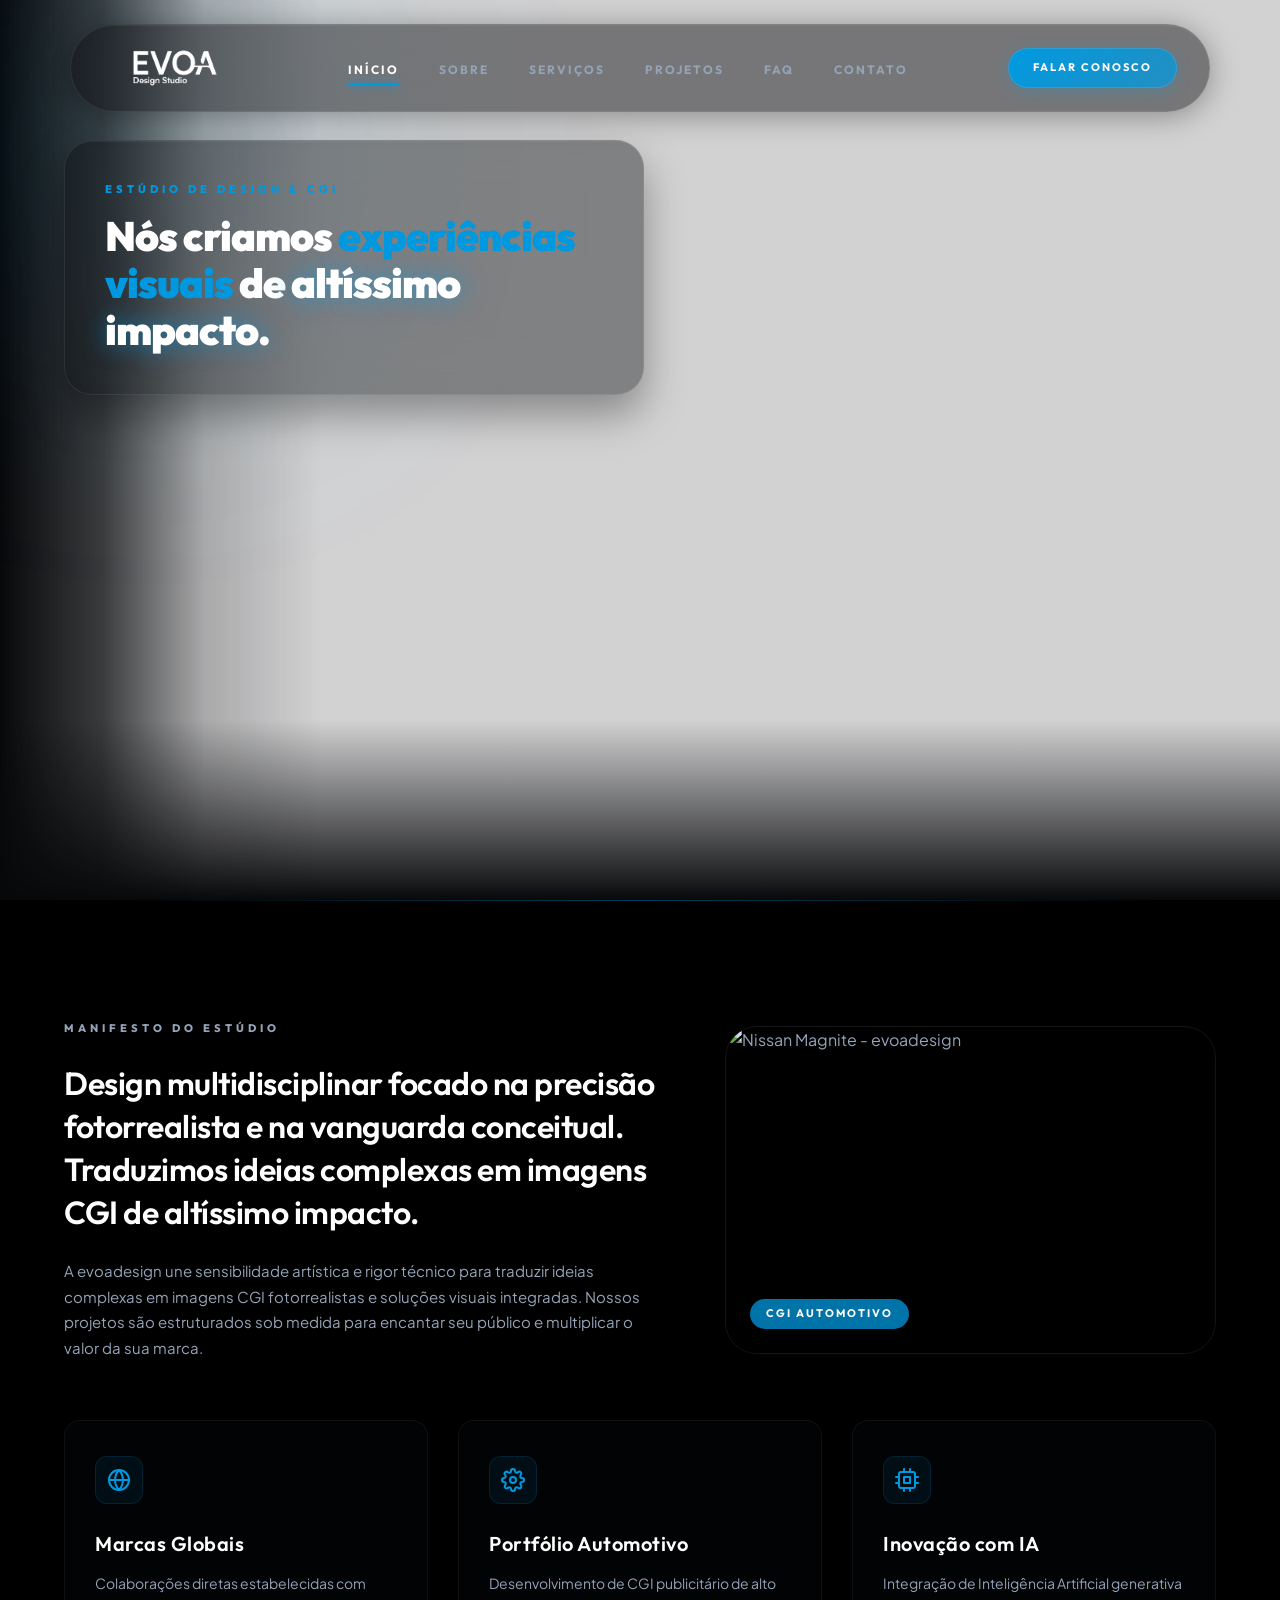
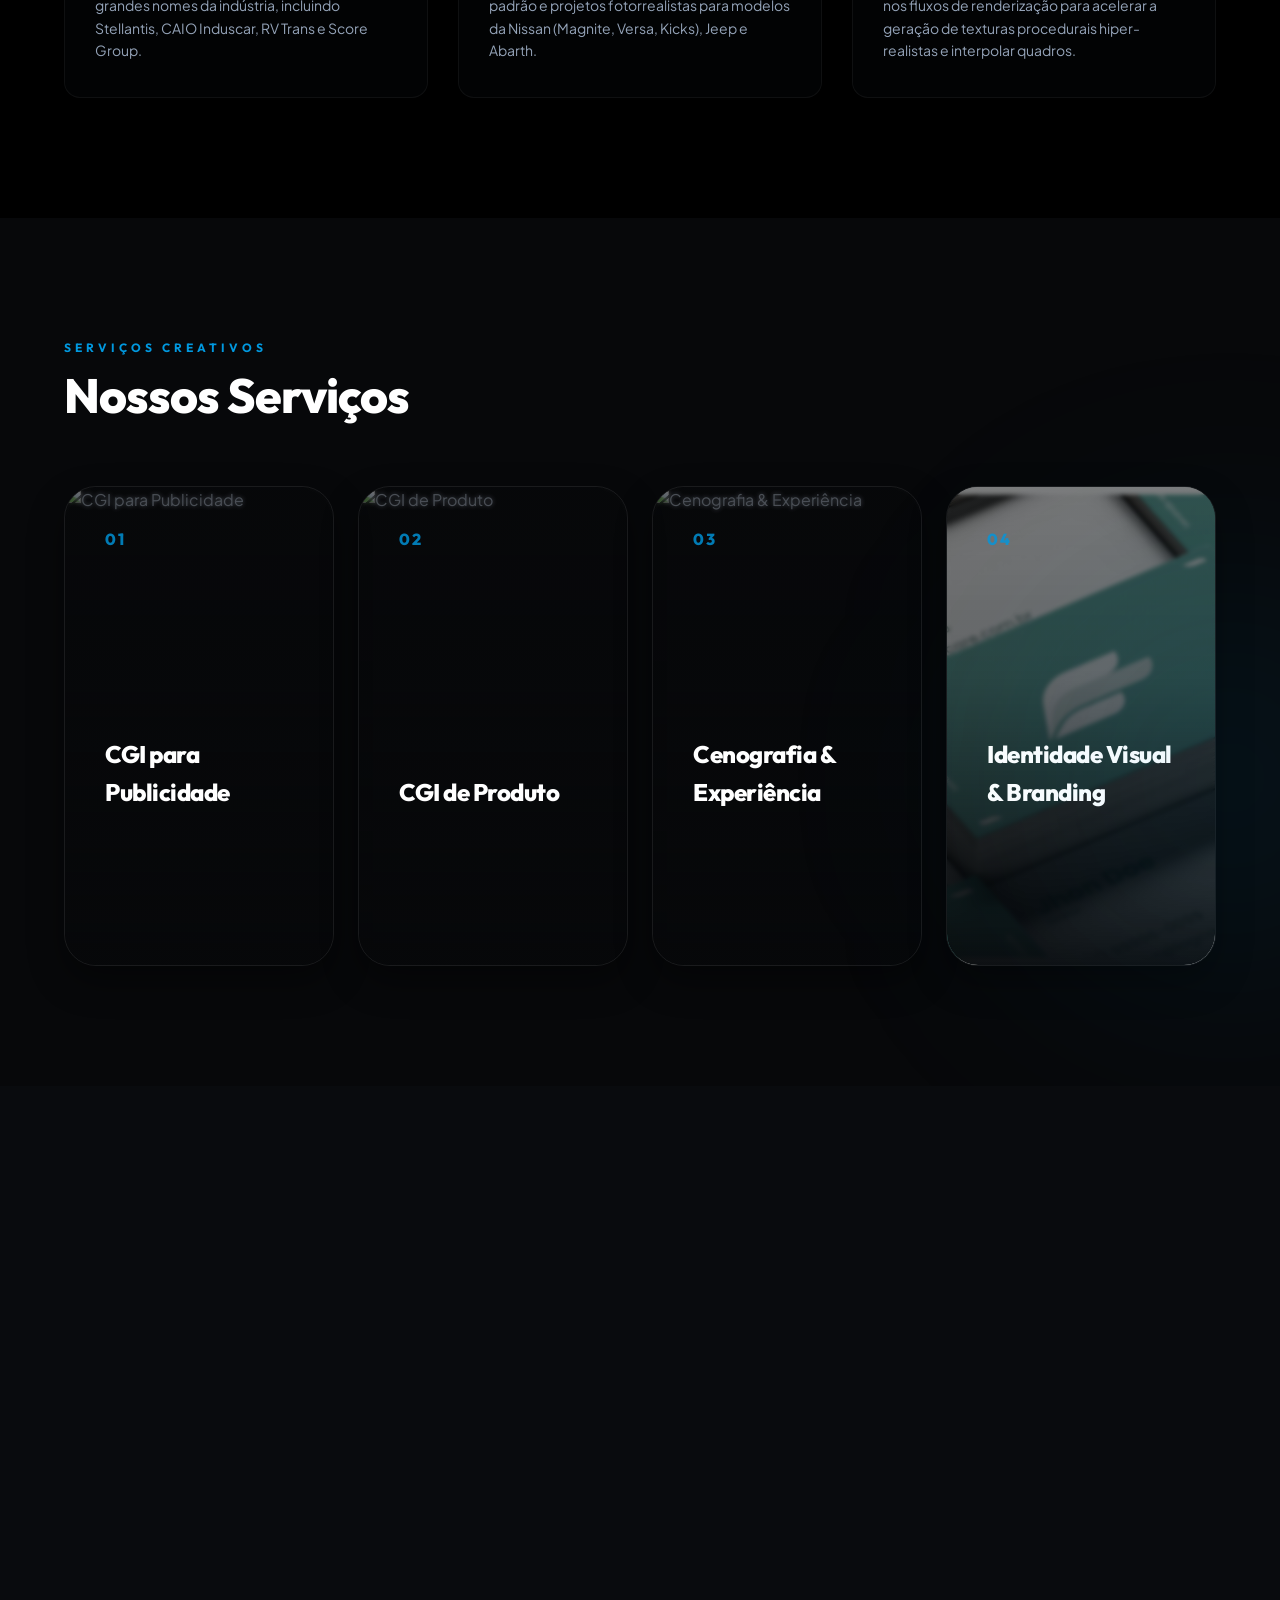
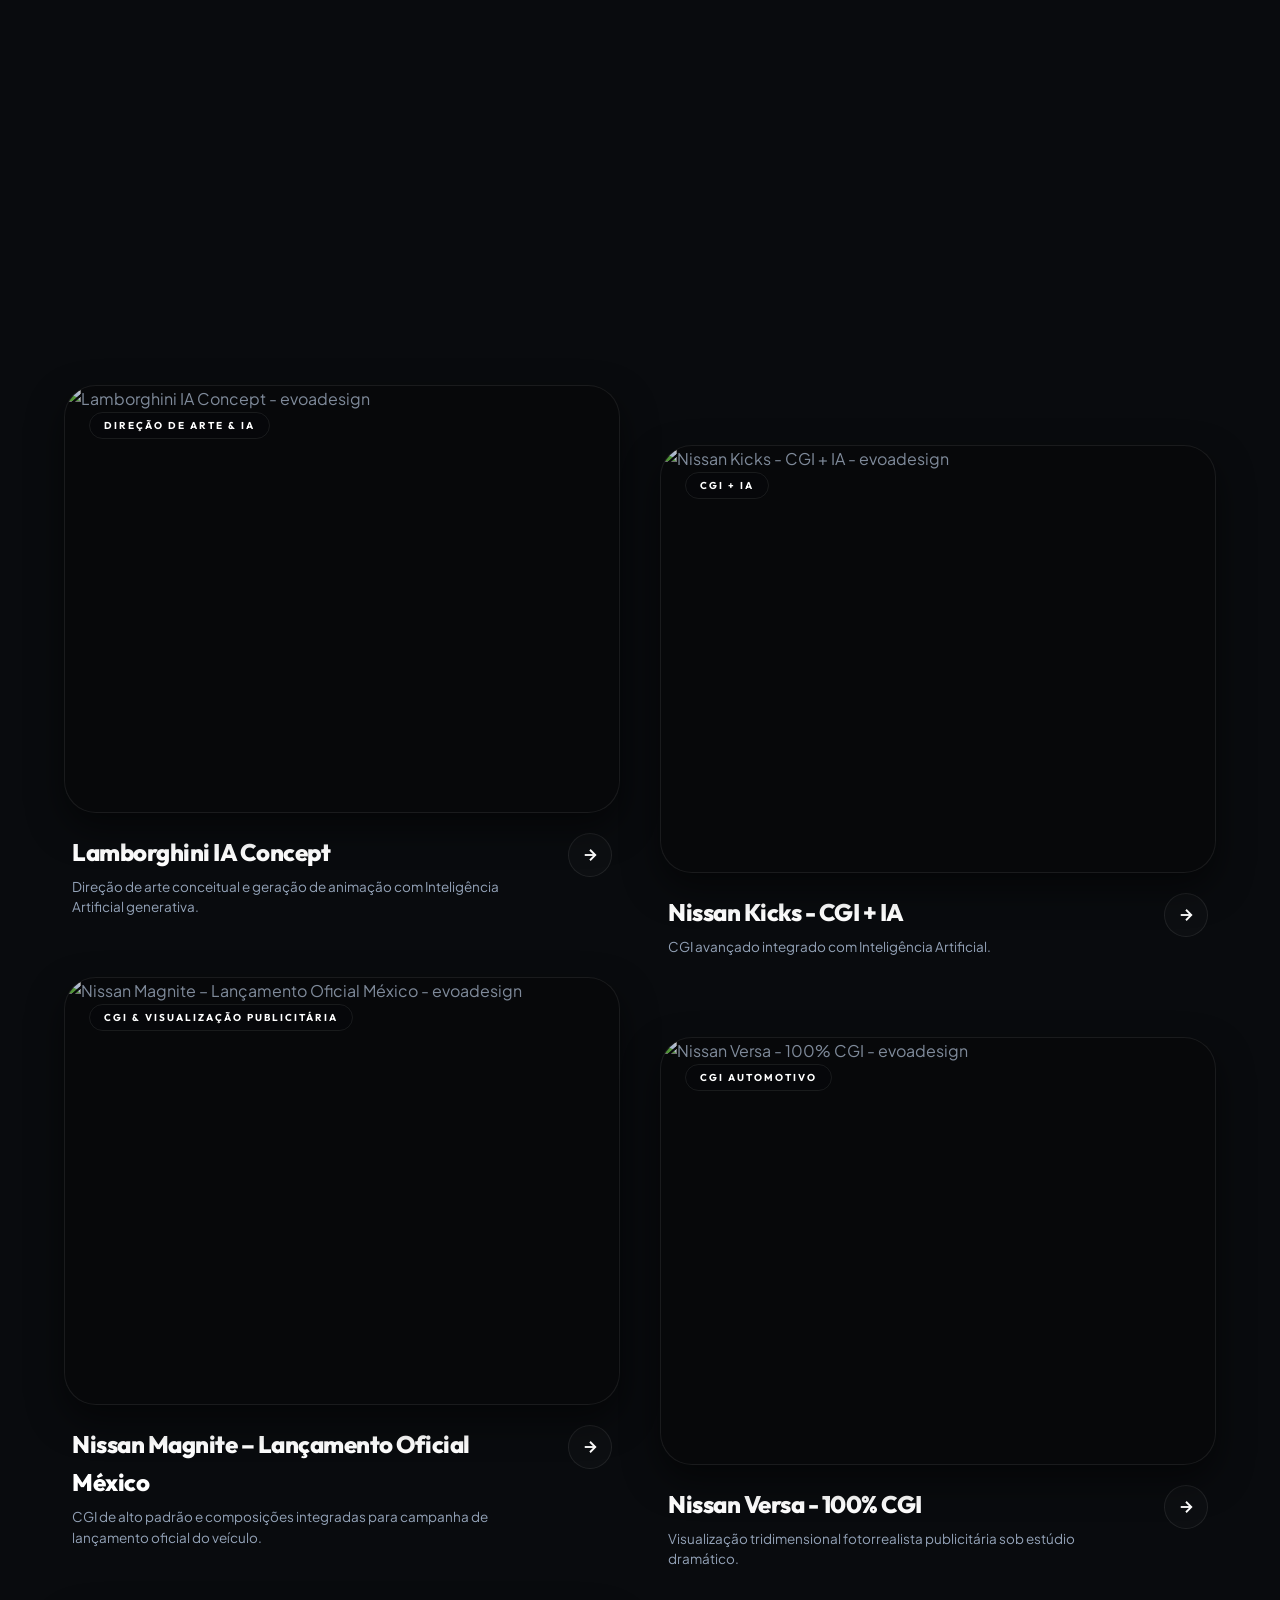
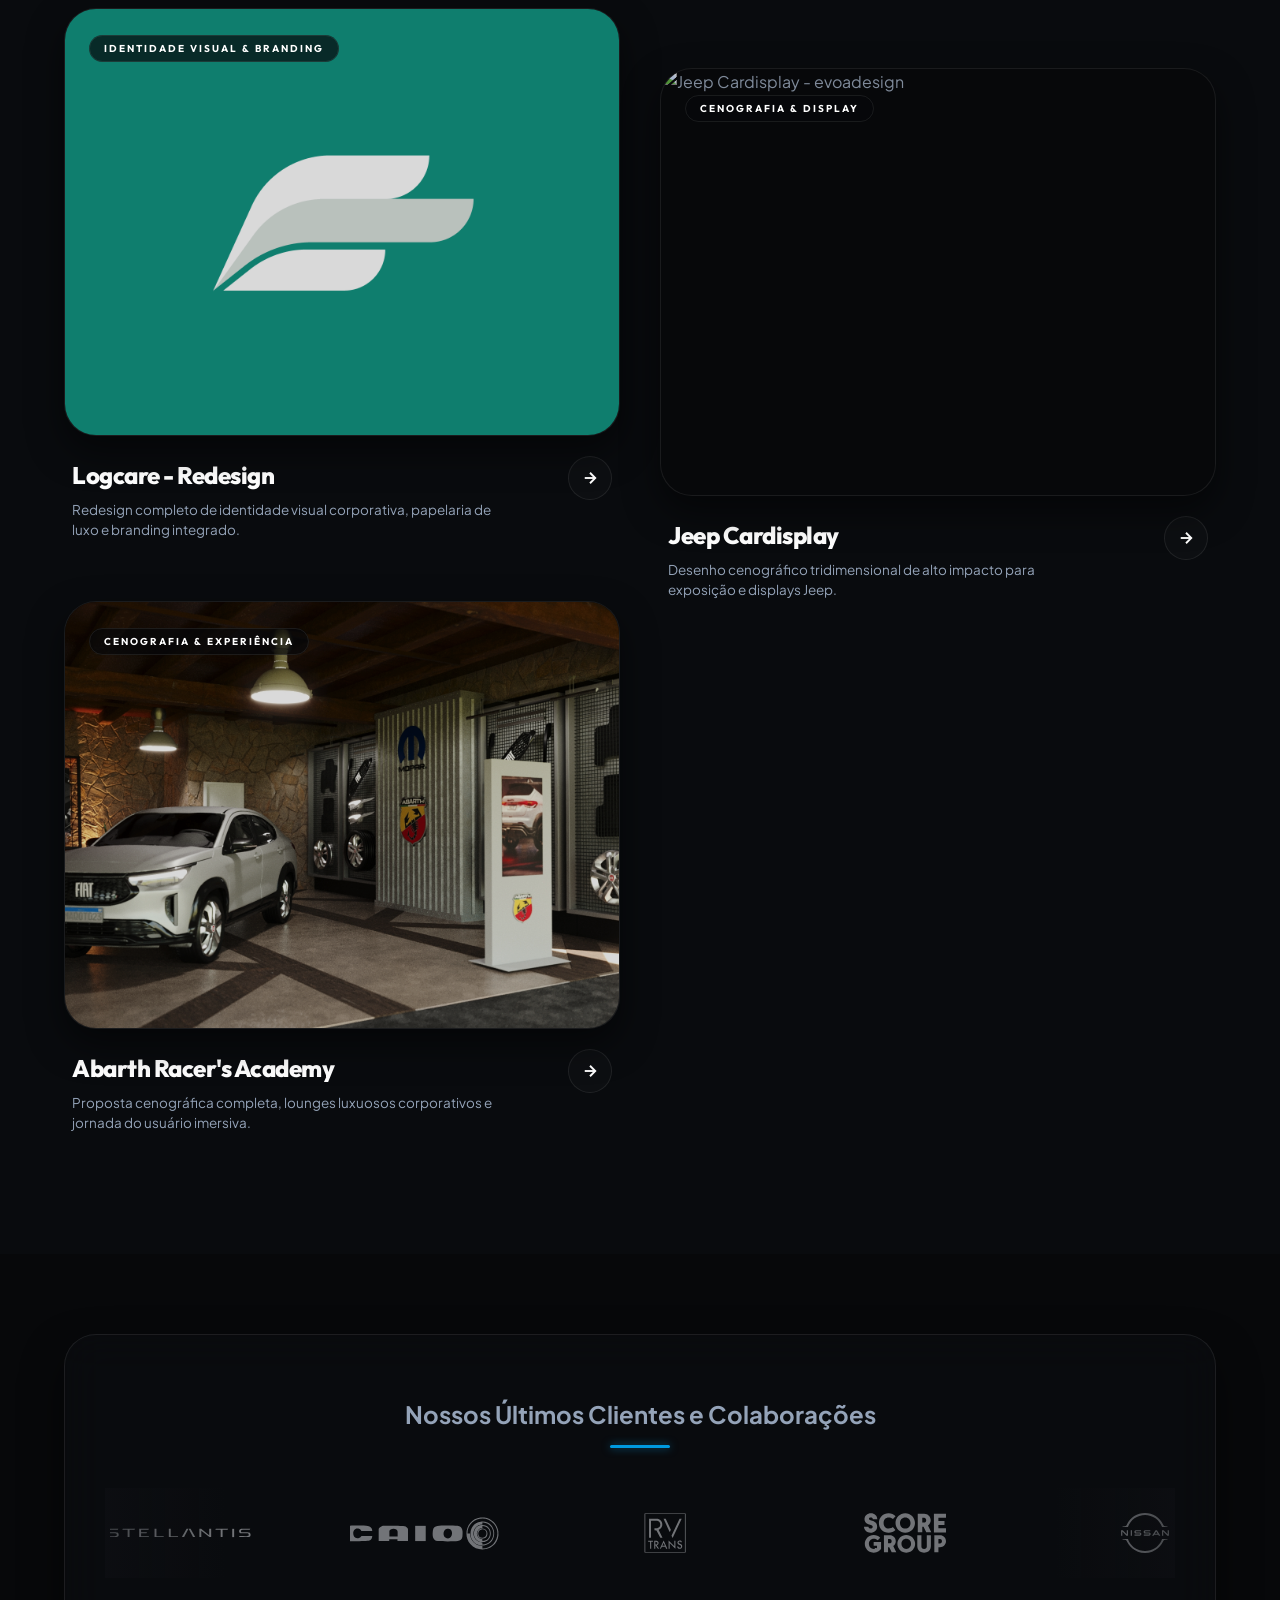
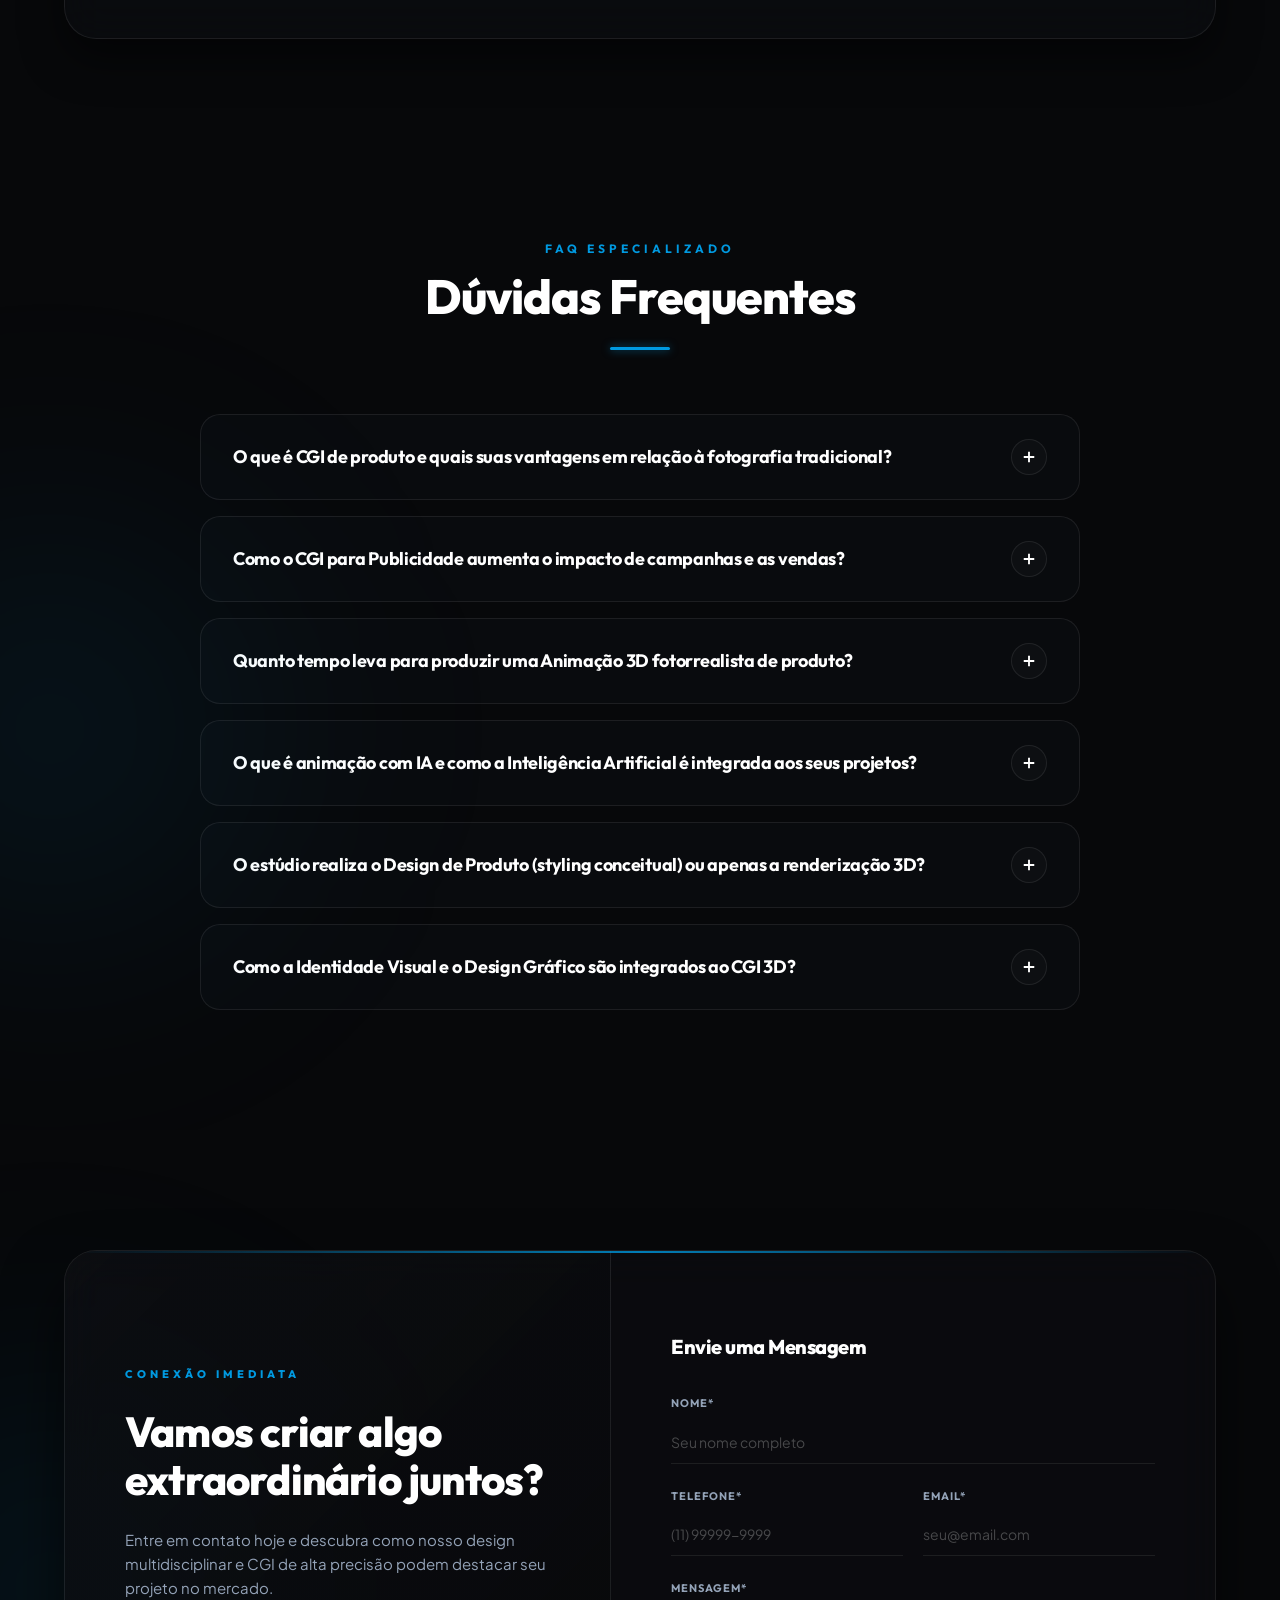
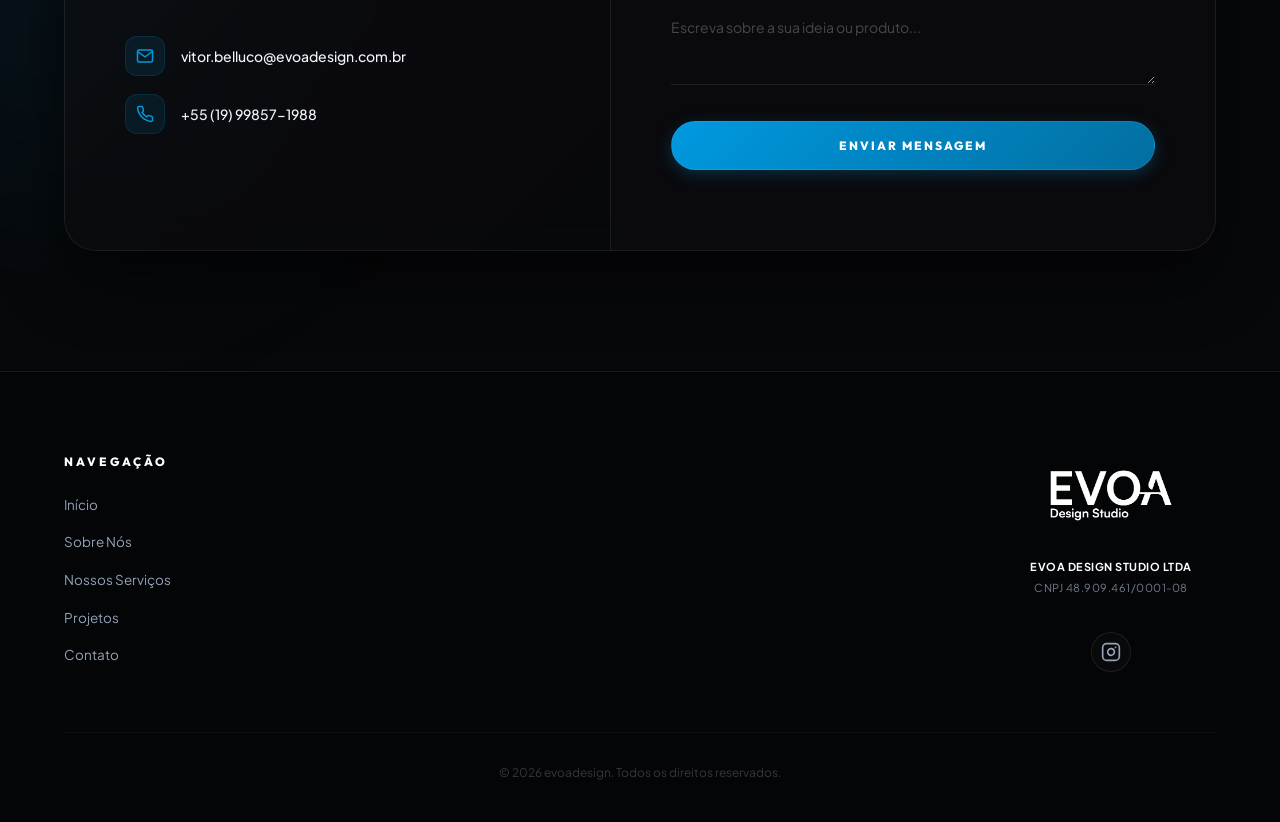
==== commit bfcc5a22: "feat: set FAVICON.png as active site favicon" ====
--- a/index.html
+++ b/index.html
@@ -13,6 +13,9 @@
   
   <!-- CSS Stylesheet -->
   <link rel="stylesheet" href="index.css">
+
+  <!-- Favicon -->
+  <link rel="icon" type="image/png" href="assets/images/FAVICON.png">
 
   <!-- Netlify Identity Widget (Required for Netlify Git Gateway authentication) -->
   <script src="https://identity.netlify.com/v1/netlify-identity-widget.js"></script>
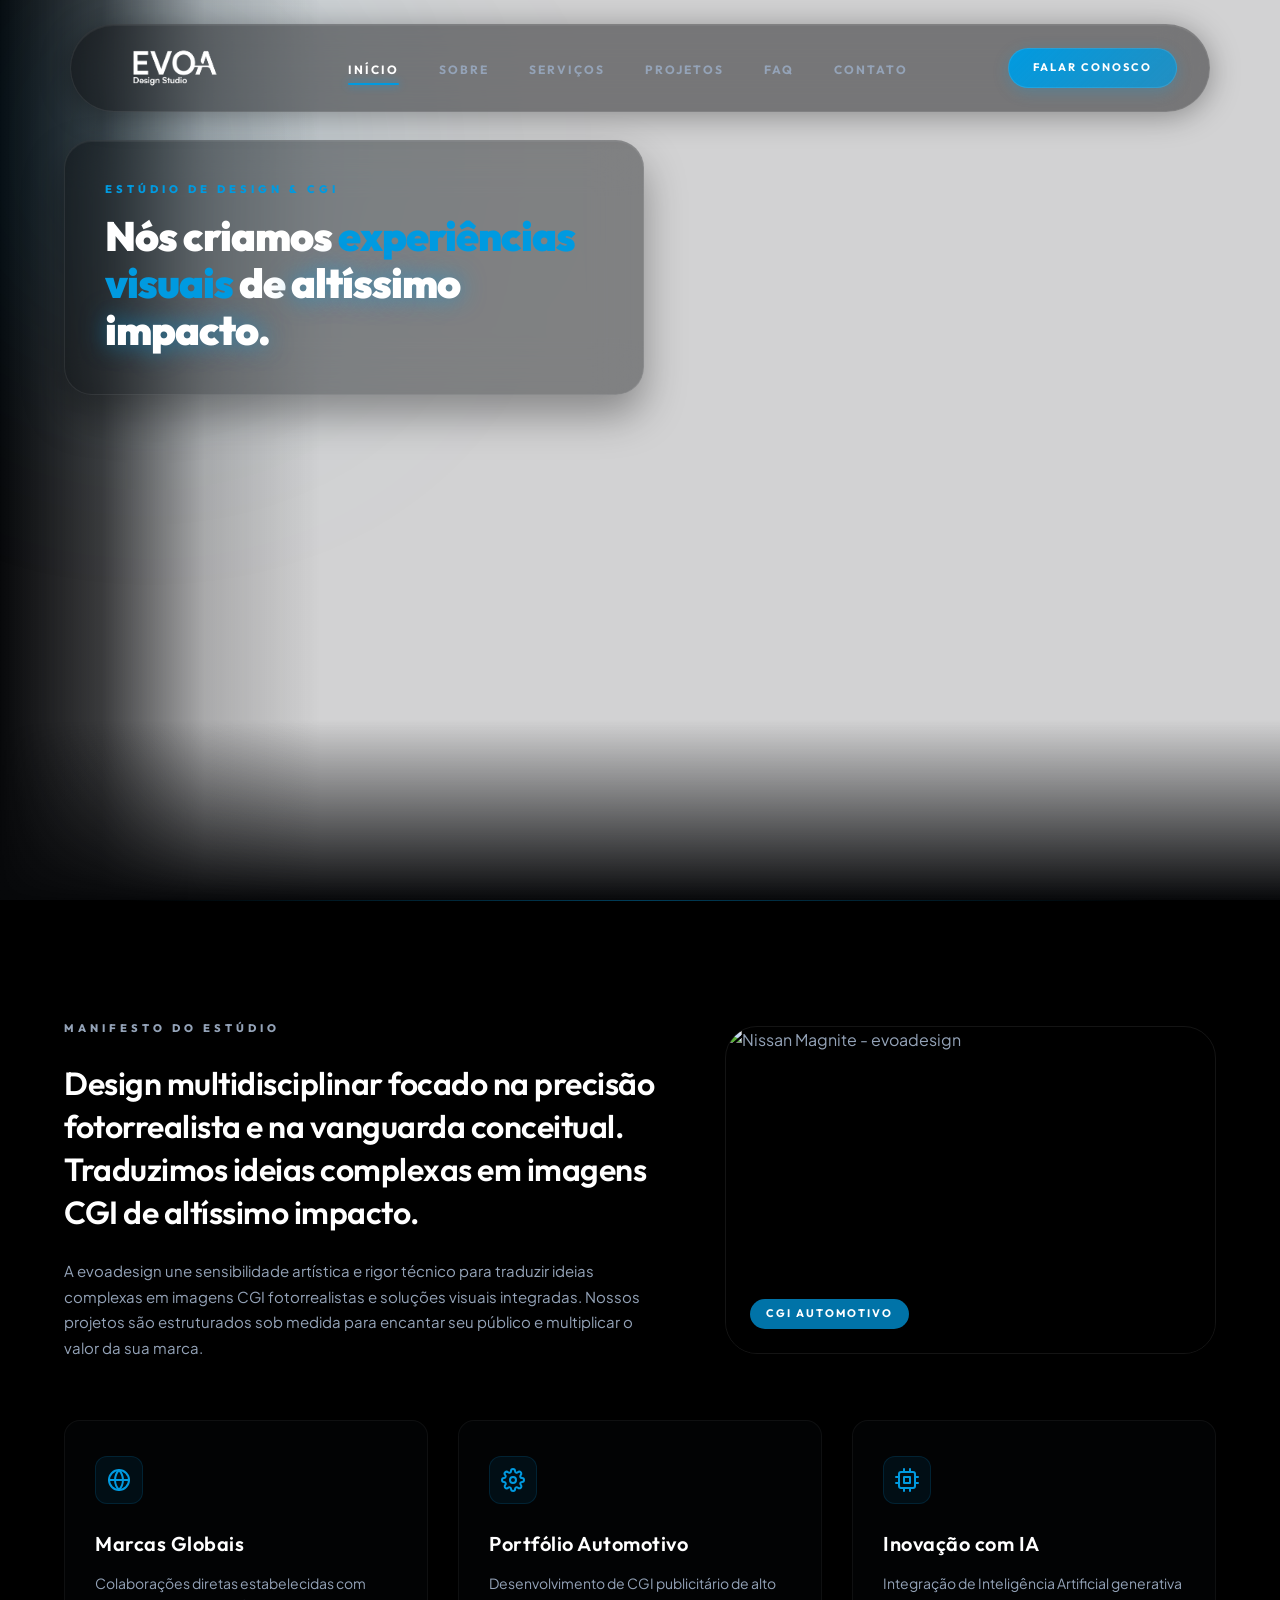
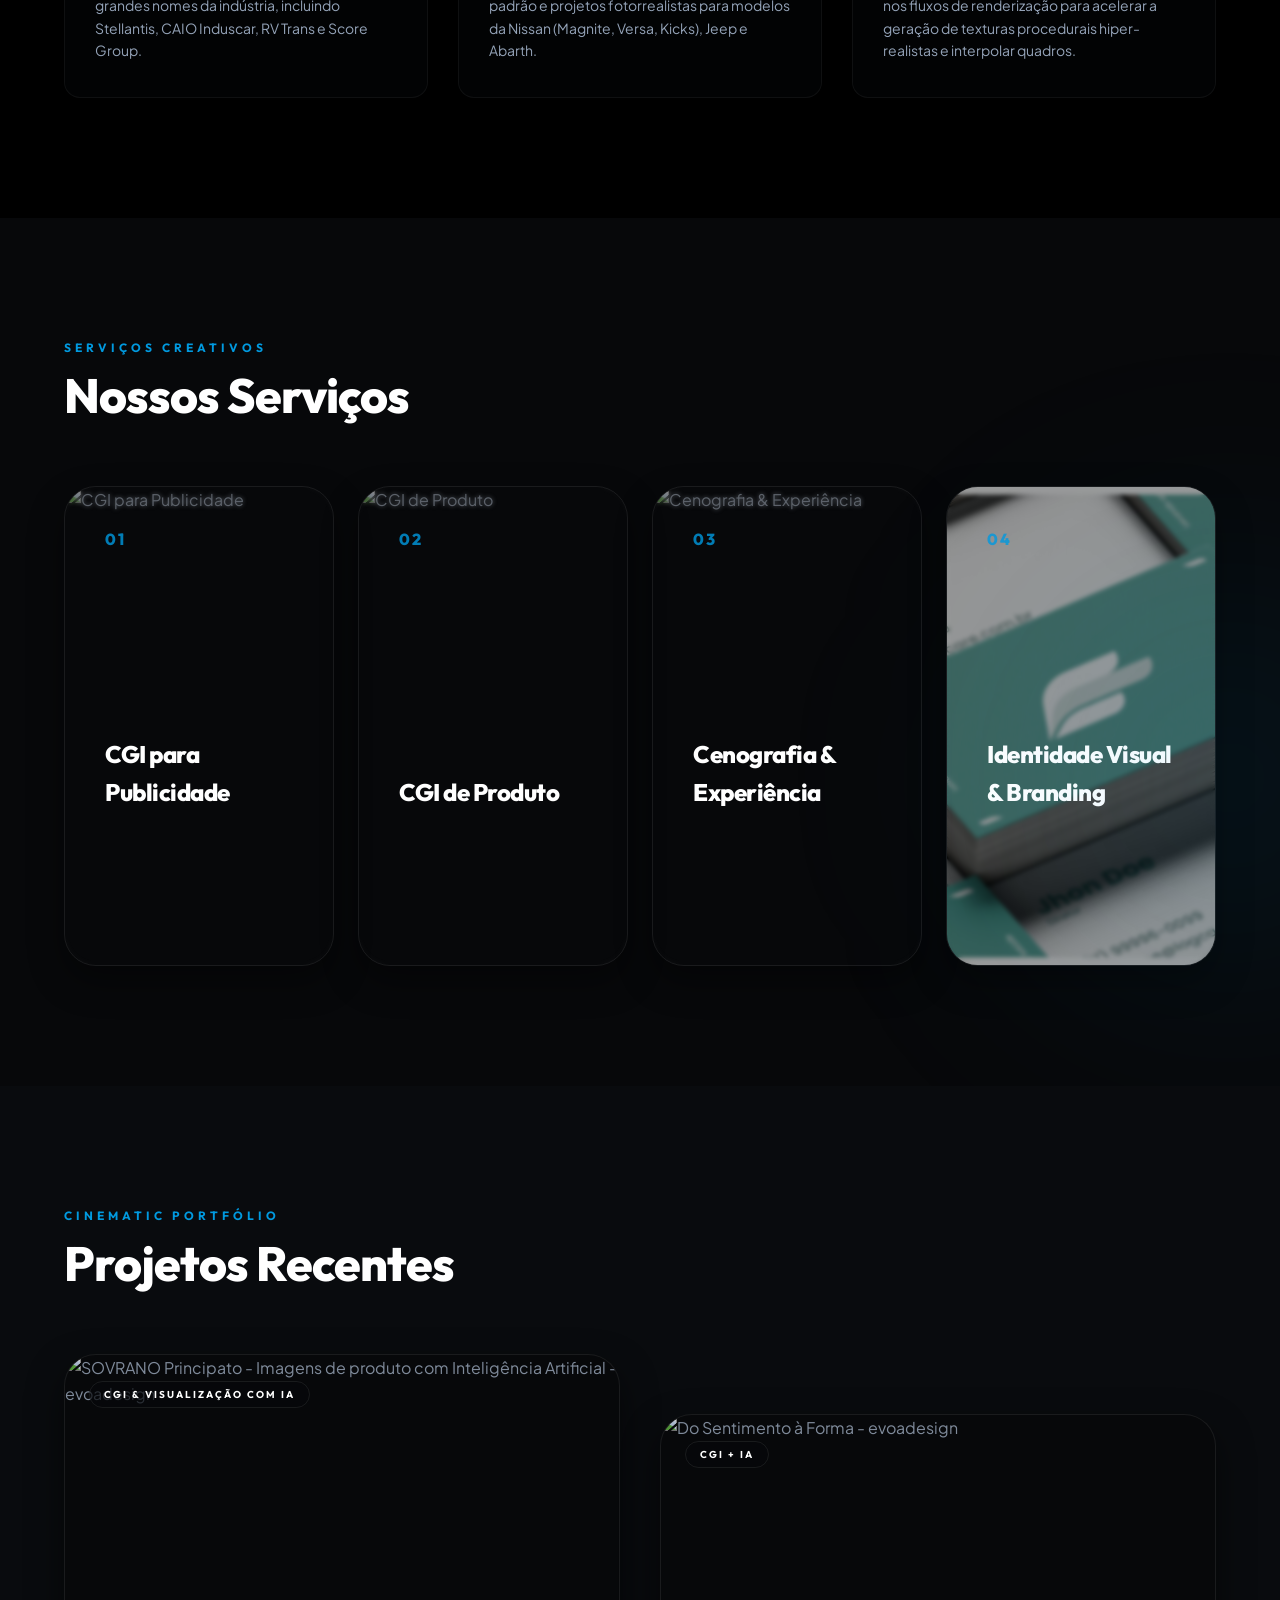
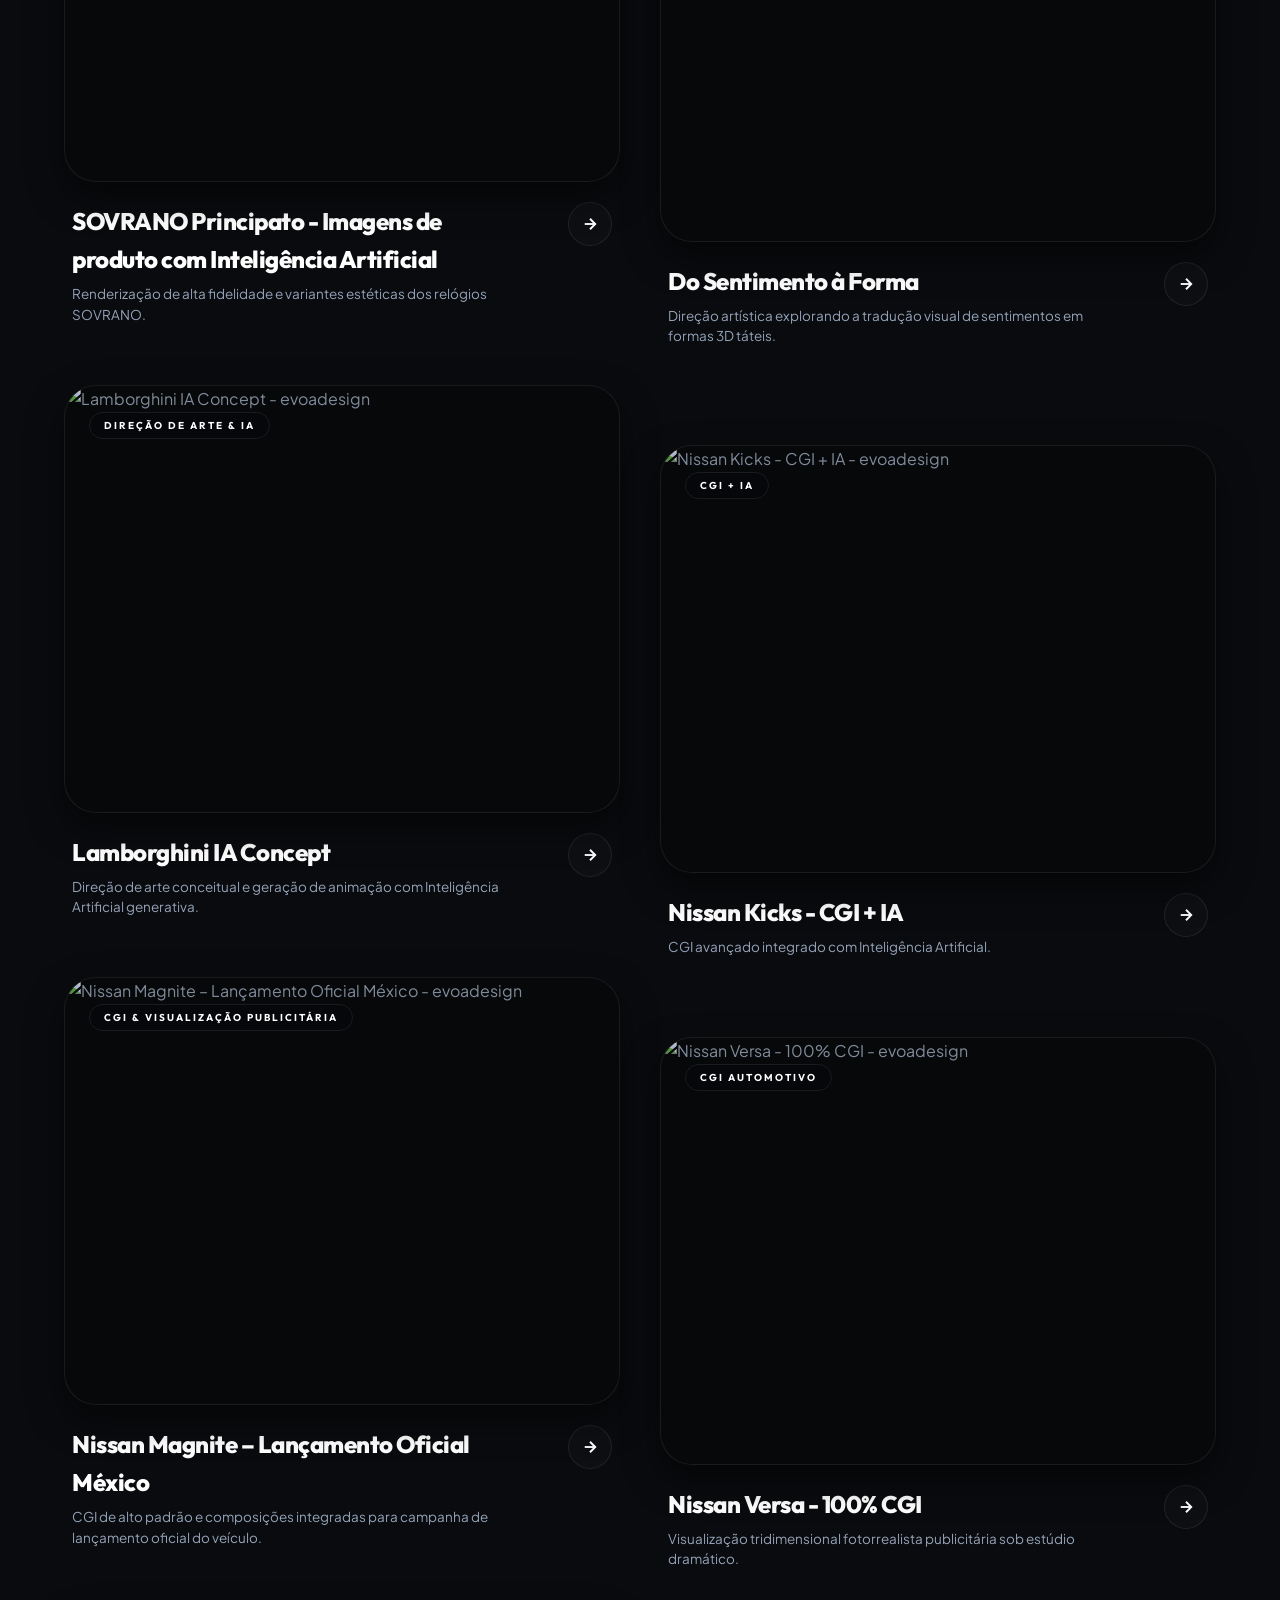
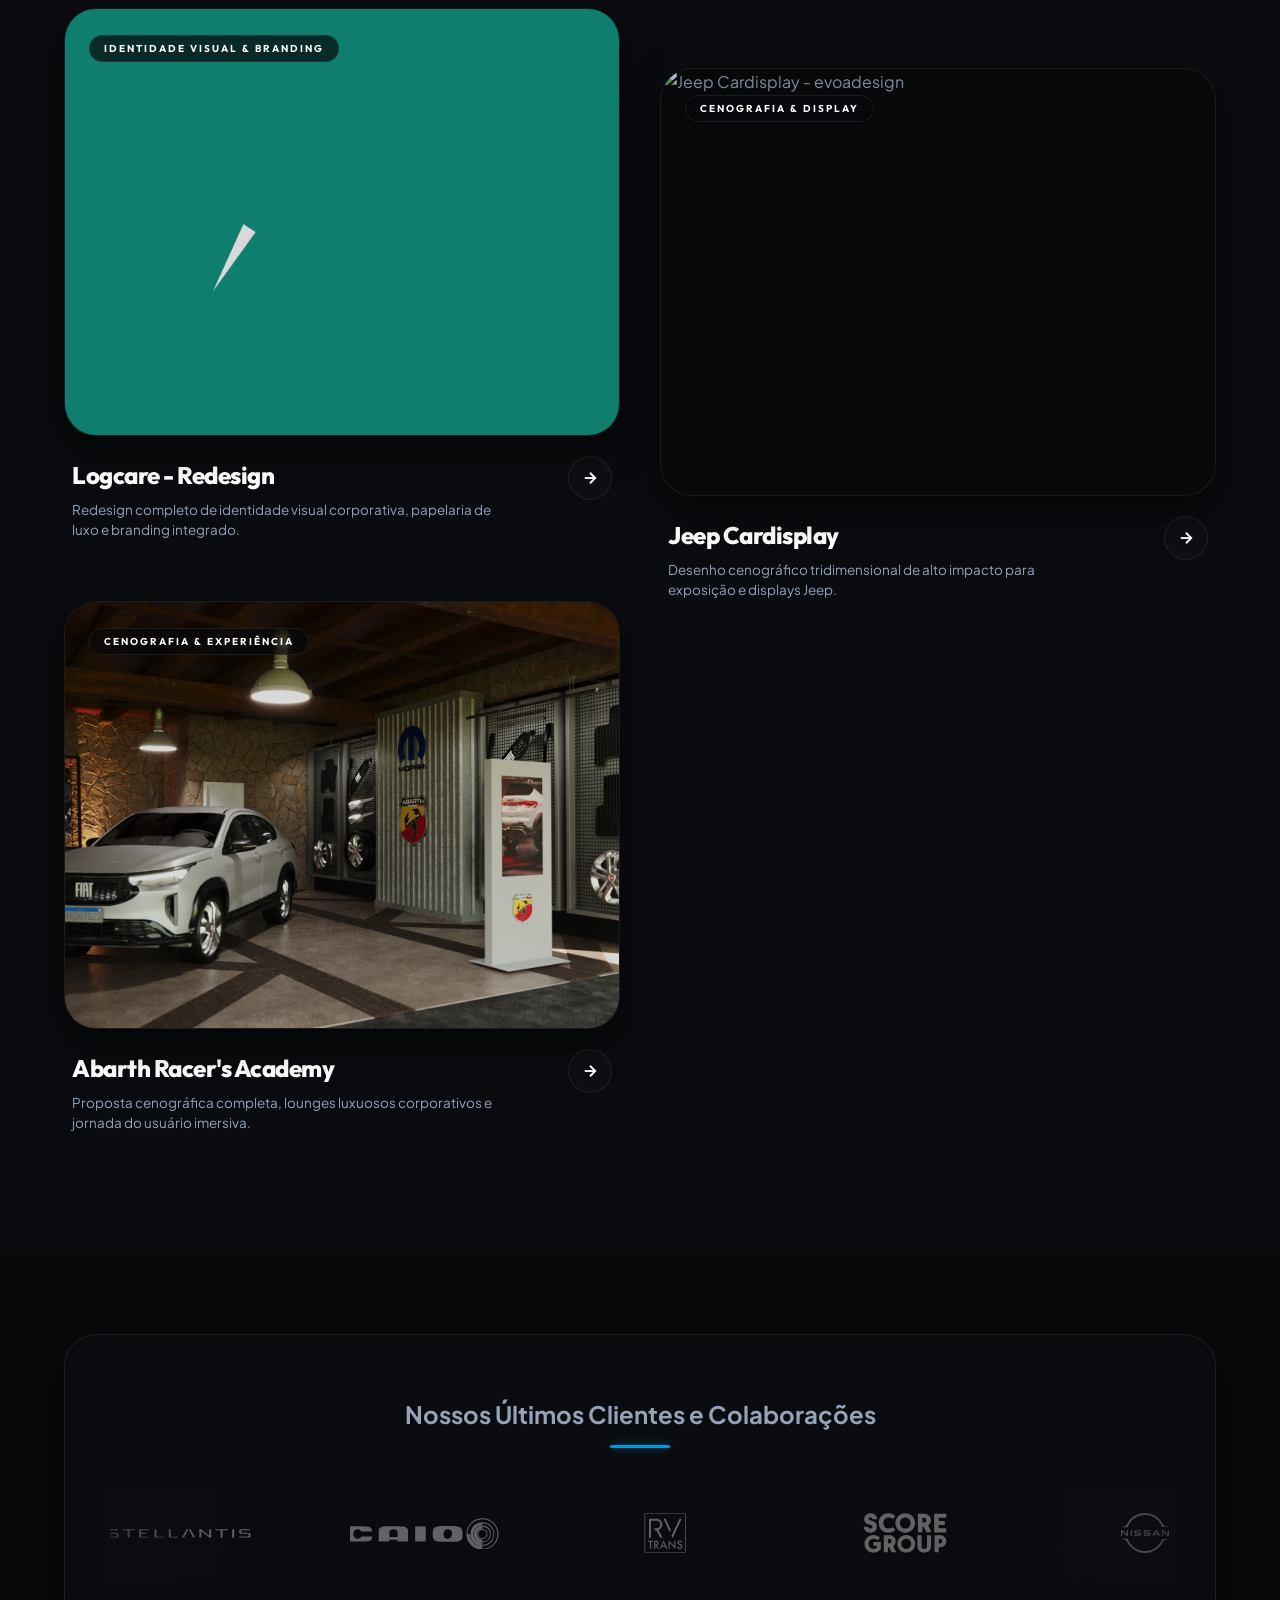
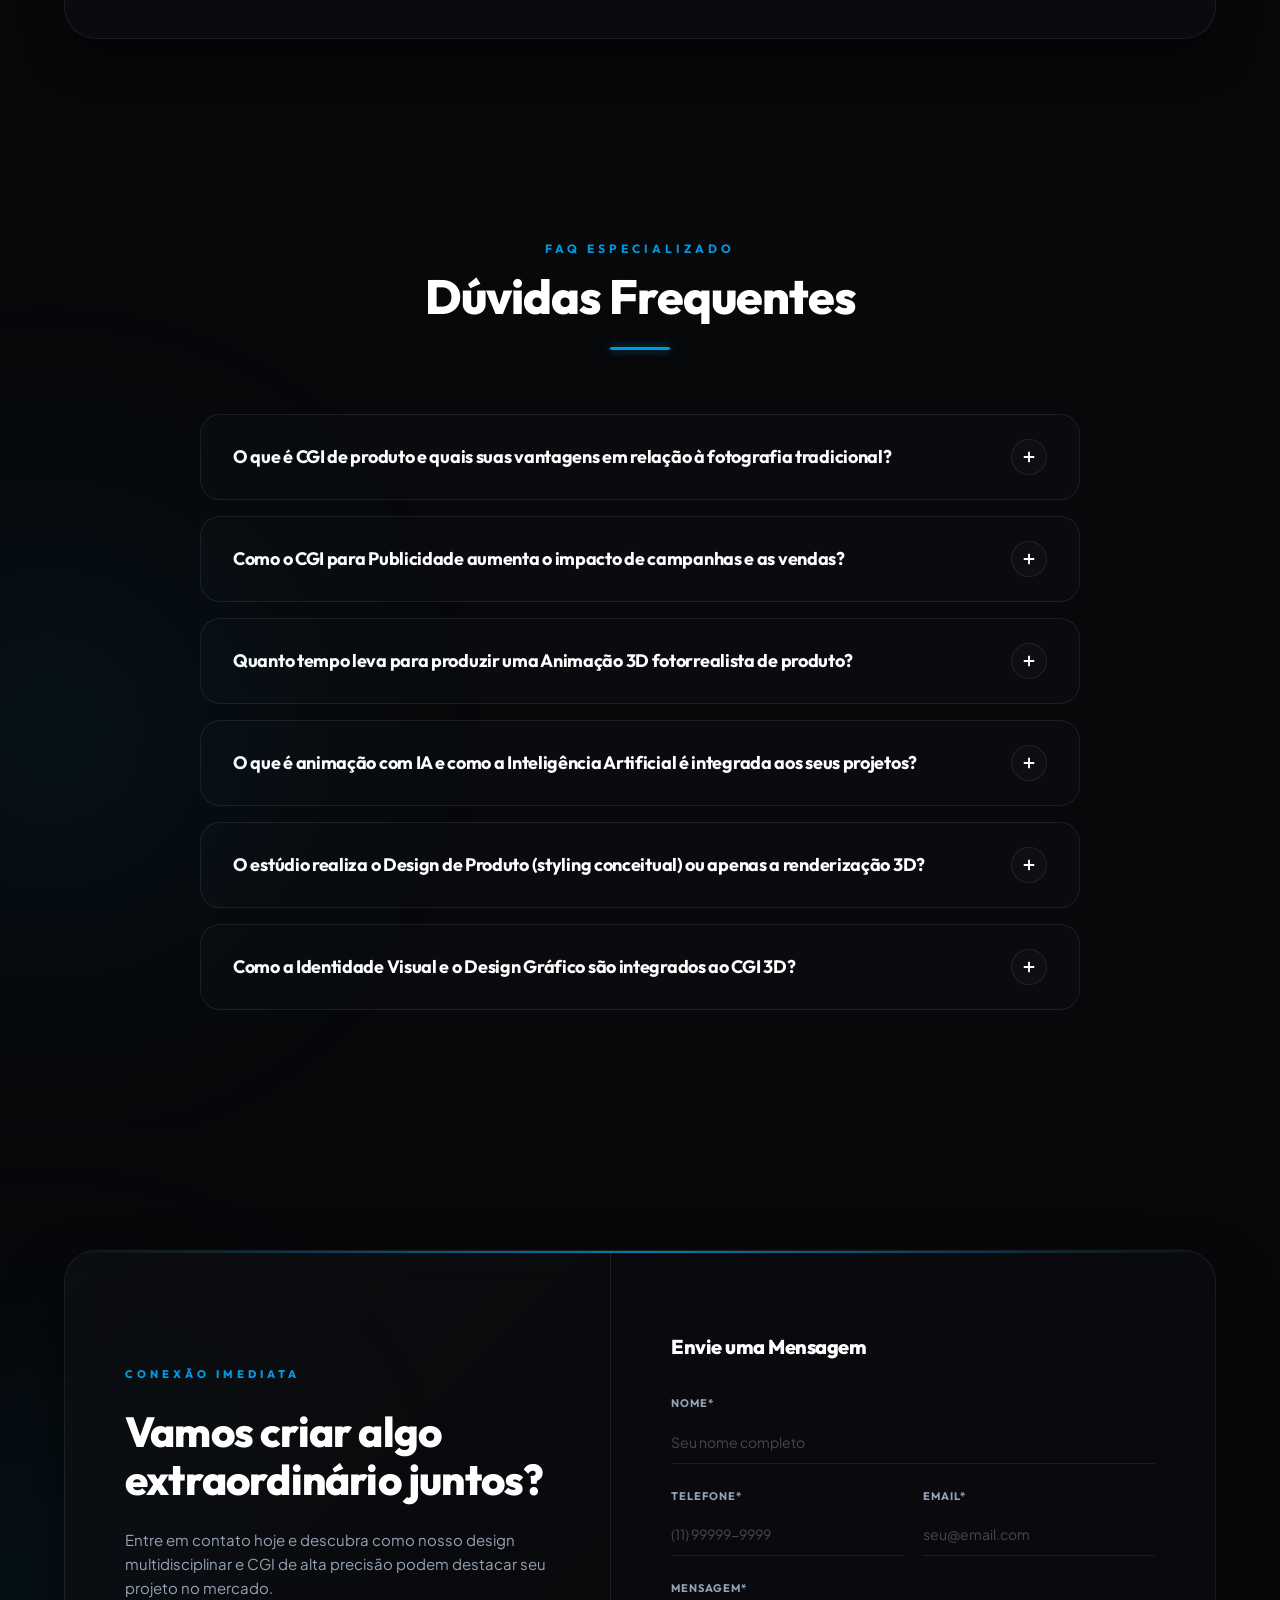
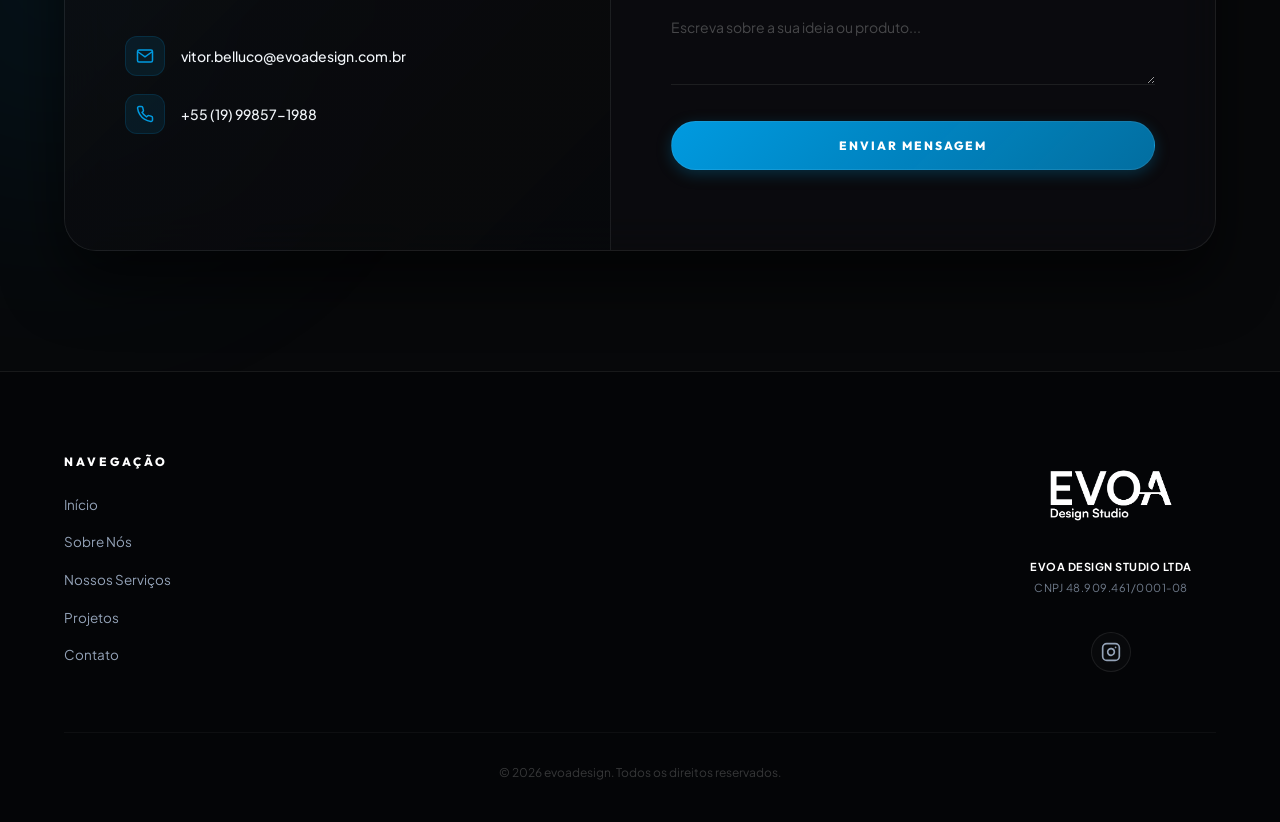
==== commit d29b2612: "feat: adicionar interruptores e configurações de edição para FAQ e Clientes" ====
--- a/index.html
+++ b/index.html
@@ -336,256 +336,12 @@
       <div class="container">
         
         <div class="clients-agency-card reveal-on-scroll">
-          <h2 class="section-title text-center">Nossos Últimos Clientes e Colaborações</h2>
+          <h2 class="section-title text-center" id="clients-section-title-display">Nossos Últimos Clientes e Colaborações</h2>
           <div class="title-underline margin-center bg-primary"></div>
           
           <div class="marquee-wrapper">
-            <div class="marquee-content">
-              <!-- Set 1 -->
-              <!-- Stellantis -->
-              <div class="client-logo-item">
-                <svg id="Camada_stellantis1" xmlns="http://www.w3.org/2000/svg" version="1.1" viewBox="-4440 255 3430 205" class="client-logo-svg">
-                  <polygon points="-2171.7 406.49 -2171.7 262.28 -2126.5 262.28 -2126.5 451.67 -2165.61 451.67 -2352.47 307.46 -2352.47 451.67 -2395.92 451.67 -2395.92 262.28 -2356.81 262.28 -2171.7 406.49"/>
-                  <path d="M-4248.85,262.28l-13.31,22.31-161.35.31c-15.87,3.07-33.53,2.89-37.66,21.44-6.42,28.85,11.1,34.12,35.82,35.94,41.86,3.08,141.53-10.99,171.32,16.4,16.7,15.35,16.95,58.48,1.78,74.83-8.35,9-34.25,18.16-46.14,18.16h-212.93l13.33-22.66,171.78.06c14.91-2.41,34.98-1.28,39.68-19.42,3.4-13.15,1.61-31.13-11.11-38.64-21.79-12.86-118.21-3.96-150.2-6.23-24.07-1.71-52.86-7.34-56.32-35.79-4.04-33.24,4.5-53.92,37.69-62.72,3.92-1.04,15.53-3.98,18.61-3.98h199.02Z"/>
-                  <path d="M-1233.07,262.28c1.03.92-10.35,23.01-14.81,22.55l-159.85.06c-25.44,3.54-41.05,7.64-37.43,37.37,1.95,16.06,22.19,19,35.6,20.01,42.01,3.15,138.8-10.53,169.56,14.69,17.66,14.48,19.55,55.74,6.93,72.98-8.15,11.13-34.54,21.73-47.79,21.73h-212.93l11.28-20.87,3.49-1.72c55.23-2.66,113.76,3.59,168.6,0,22.12-1.45,43.1-4.7,42.65-32.04-.41-24.57-17.77-30.7-39.09-32.3-40.69-3.05-129.26,8.44-162.07-8.27-26.41-13.45-25.73-61.62-4.01-79.42,8.25-6.76,30.51-14.75,40.86-14.75h199.02Z"/>
-                  <path d="M-3550.09,262.28l-11.3,20.85h-165.13l-2.61,2.61v54.73h133.84c-.42,8.36-7.04,15.63-11.3,22.59h-122.54v63.42l2.61,2.61h181.64l-13.04,22.59h-214.67v-189.39h222.49Z"/>
-                  <polygon points="-3868.18 262.28 -3879.48 283.13 -3993.33 283.13 -3993.33 451.67 -4036.79 451.67 -4036.79 283.13 -4158.46 283.13 -4147.16 262.28 -3868.18 262.28"/>
-                  <polygon points="-1740.62 262.28 -1751.05 283.13 -1865.77 283.13 -1865.77 451.67 -1909.23 451.67 -1909.23 283.13 -2030.9 283.13 -2019.6 262.28 -1740.62 262.28"/>
-                  <polygon points="-3378.01 262.28 -3378.01 426.48 -3375.4 429.08 -3205.93 429.08 -3218.96 451.67 -3421.46 451.67 -3421.46 262.28 -3378.01 262.28"/>
-                  <polygon points="-3051.23 262.28 -3051.23 426.48 -3048.62 429.08 -2879.14 429.08 -2891.31 451.67 -3094.68 451.67 -3094.68 262.28 -3051.23 262.28"/>
-                  <polygon points="-2491.52 451.67 -2541.06 451.67 -2641.01 262.28 -2598.42 262.28 -2491.52 451.67"/>
-                  <polygon points="-2646.22 262.28 -2745.3 451.67 -2795.71 451.67 -2688.81 262.28 -2646.22 262.28"/>
-                  <rect x="-1645.02" y="262.28" width="43.46" height="189.39"/>
-                </svg>
-              </div>
-              <!-- CAIO Induscar -->
-              <div class="client-logo-item">
-                <svg id="Camada_caio1" xmlns="http://www.w3.org/2000/svg" version="1.1" viewBox="-3740 198 2180 457" class="client-logo-svg">
-                  <path d="M-1787.68,203.04c105.46,14.88,187.44,96.32,204.06,200.82-1.59,19.47,2.16,41.98,0,61.01-22.32,196.81-279.39,269.75-408.18,120.81-120.28-139.11-33.88-363.07,148-382.64h56.12ZM-1815.73,650.44c184.76,2.09,286.32-216.29,165.86-357.22-131.14-153.42-384.76-57.77-382.67,141.14h38.26c-3.37,96.1,82.12,181.5,178.55,177.94v38.13Z"/>
-                  <path d="M-2897.24,543.67h-153.04v-25.42h-119.88v25.42h-153.04v-169.04c0-28.2,48.53-49.79,72.58-52.22,43.91-4.43,280.68-4.74,311.75,7.29,12.97,5.02,41.64,28.6,41.64,42.39v171.59ZM-3047.73,477.58v-69.91c0-59.38-119.88-53.39-119.88-5.08v74.99h119.88Z"/>
-                  <path d="M-2469.32,323.18c57.56-8.12,230.42-6.76,290.19-.74,84.07,8.47,81.13,91.9,72.57,158.9-4.62,36.12-32.31,58.1-67.61,62.26-60.58,7.14-229.71,6.81-290.79.15-80.69-8.79-78.39-94.96-69.77-158.66,4.79-35.36,30.79-57.03,65.42-61.91ZM-2329.04,363.87c-61.49,8.22-63.91,105.46-25.76,128.55,100.36,60.74,135.87-118.33,47.81-128.97-7.32-.88-14.77-.55-22.06.42Z"/>
-                  <path d="M-3417.59,396.23h-158.14c-2.28,0-9.37-23.07-32.61-29.79-119.66-34.61-107.56,180.01,7.23,130.33,11.95-5.17,27.21-26.83,29.2-26.83h154.32c3.57,30.18-13.99,55.78-41.64,66.54-27.63,10.75-285.95,12.4-323.72,6.51-31.09-4.85-57.25-29.6-60.73-61.5-6.85-62.88-13.76-147.56,65.88-158.27,52.89-7.12,244.94-7.67,297.04-.05,36.11,5.28,68.35,34.3,63.16,73.05Z"/>
-                  <rect x="-2792.66" y="322.52" width="153.04" height="221.16"/>
-                  <path d="M-1839.25,262.22c239.08-27.22,263.72,321.59,47.41,344.66-238.25,25.41-264.9-319.9-47.41-344.66ZM-1815.75,594.53c207.7-7.83,215.08-300.91,8.93-320.38l-8.93.06.03,30.53c-172.52,5.19-172.53,253.73,0,259.26l-.03,30.53Z"/>
-                  <path d="M-1826.46,310.58c172.53-12.1,178.72,244.73,14.59,248.47-161.33,3.68-170.18-237.56-14.59-248.47ZM-1815.75,543.68c146.41-1.5,146.31-217.19,0-218.64l-.15,27.83c-106.9,8.3-106.71,154.28-.15,163.14l.3,27.67Z"/>
-                  <path d="M-1831.69,361.26c105.38-18.05,120.43,131.71,31.9,146.19-105.21,17.2-119.67-131.15-31.9-146.19ZM-1823.98,374.02c-74.32,8.44-66.65,125.23,11.94,121.38,80.61-3.95,73.44-131.08-11.94-121.38Z"/>
-                </svg>
-              </div>
-              <!-- RVTrans -->
-              <div class="client-logo-item">
-                <svg id="Camada_rv1" xmlns="http://www.w3.org/2000/svg" version="1.1" viewBox="-738 216 232 222" class="client-logo-svg">
-                  <path d="M-735.5,218.8h228v217.01h-228v-217.01ZM-511.48,221.78h-220.04v211.04h220.04v-211.04Z"/>
-                  <path d="M-662.32,247.67c3.7.52,10.95,4.47,13.96,6.94,18.88,15.47,13.89,45.85-8.37,54.9l-.2,1.35,20.98,42.33c-3.81-.52-10.21,1.4-12.99-1.43l-20.37-38.37-11.01-1.94-.43-11.01h16.43c.66,0,6.37-2.84,7.4-3.55,12.7-8.72,11.68-28.54-2.02-35.68-.85-.44-6.03-2.58-6.38-2.58h-32.86l-1.49,1.49v93.08h-10.95v-105.52h48.29Z"/>
-                  <path d="M-529.41,247.67l-50.28,106.49-6.1-11.43c14.51-31.79,30.01-63.15,44.59-94.91l11.79-.16Z"/>
-                  <polygon points="-618.17 247.83 -589.61 308.31 -594.14 320.33 -597.05 320.3 -629.96 247.67 -618.17 247.83"/>
-                  <polygon points="-570.22 400.97 -570.22 370.11 -564.25 370.11 -564.25 414.91 -596.11 383.05 -596.11 413.91 -602.09 413.91 -602.09 368.12 -570.22 400.97"/>
-                  <path d="M-681.74,370.11c3.71.27,7.8-.39,11.45,0,15.97,1.71,17.05,20.86,2.49,25.38l12.93,18.42c-2.12-.18-5.1.62-6.96-.5-2.04-1.22-8.3-13.17-10.97-15.91-.95-.98-1.31-1.87-2.97-1.51v17.92h-5.97v-43.8ZM-675.76,391.02c8.02-.58,14.17-2.5,11.45-11.95-1.32-2.75-8.47-3.95-11.45-3.98v15.93Z"/>
-                  <path d="M-609.06,413.9l-6.83-.12-4.79-10.86-19.09.2c-2.78,5.44-3.24,12.63-11.11,10.78l21.41-45.78,20.41,45.78ZM-636.93,397.98h13.94c-1.32-4.51-3.31-9.85-5.47-13.99-.6-1.15.01-2.38-1.99-1.95l-6.48,15.93Z"/>
-                  <path d="M-528.41,377.06l-4.94,1.99c-2.3-7.65-16.13-4-12.48,3.98,2.4,5.24,19.03,4.23,19.45,17.47.55,17.58-27.57,19.95-27.87,1.51l5.91-1.05c-.34,10.29,15.79,10.82,15.79.5,0-9.15-14.61-8.44-18.45-15.25-8.71-15.48,18.32-24.81,22.58-9.15Z"/>
-                  <path d="M-688.71,370.11v4.98s-9.96,0-9.96,0v38.82h-5.97v-37.33c-1.44-2.97-10.21-.72-10.96-1.49v-4.98h26.89Z"/>
-                </svg>
-              </div>
-              <!-- Score Group -->
-              <div class="client-logo-item">
-                <svg version="1.1" id="Camada_score1" xmlns="http://www.w3.org/2000/svg" xmlns:xlink="http://www.w3.org/1999/xlink" x="0px" y="0px" viewBox="0 0 536.09 257.69" style="enable-background:new 0 0 536.09 257.69;" xml:space="preserve" class="client-logo-svg">
-                  <g>
-                    <g>
-                      <path class="st0" d="M4.02,88.85h28.5c0,6.91,6.74,11.3,13.99,11.3c9.27,0,13.49-4.38,13.49-10.12c0-6.74-1.85-8.94-16.86-13.66
-                        C29.48,72.15,7.22,66.25,7.22,39.27c0-20.91,18.21-37.43,41.48-37.43c22.59,0,40.8,16.69,40.8,37.77H60.84
-                        c0-7.25-4.89-10.96-12.48-10.96c-8.6,0-12.48,3.54-12.48,8.43c0,3.54,0.34,7.42,14.84,11.97c14.33,4.72,37.94,10.12,37.94,39.29
-                        c0,22.26-19.22,38.95-42.49,38.95C23.24,127.29,4.02,109.92,4.02,88.85"></path>
-                      <path class="st0" d="M99.95,64.56c0-35.74,27.65-62.55,62.55-62.55c17.37,0,33.55,7.25,44.85,19.05l-16.86,18.38
-                        c-6.24-6.24-15.17-10.12-27.99-10.12c-18.71,0-32.37,13.49-32.37,35.24c0,22.26,13.66,35.75,32.37,35.75
-                        c12.31,0,20.74-3.37,26.98-9.44l16.86,18.55c-11.13,11.46-26.64,18.04-43.84,18.04C127.6,127.46,99.95,101.15,99.95,64.56"></path>
-                      <path class="st0" d="M207.01,64.73c0-34.73,28.16-62.55,62.55-62.55c34.73,0,62.72,27.82,62.72,62.55
-                        c0,34.57-27.99,62.72-62.72,62.72C235.17,127.46,207.01,99.3,207.01,64.73 M303.62,64.73c0-20.57-13.49-35.74-34.06-35.74
-                        c-20.4,0-33.72,15.17-33.72,35.74c0,20.4,13.32,35.74,33.72,35.74C290.13,100.48,303.62,85.13,303.62,64.73"></path>
-                      <path class="st0" d="M350.15,4.2h41.48c23.44,0,42.15,18.55,42.15,41.98c0,14.5-7.42,26.64-17.7,34.57l21.24,44.01h-32.37
-                        l-17.37-36.42h-8.26v36.42h-28.83L350.15,4.2z M391.63,61.19c7.25,0,12.98-5.56,12.98-15.01c0-9.27-5.73-15.34-12.98-15.34h-12.31
-                        v30.35H391.63z"></path>
-                      <polygon class="st0" points="454.34,4.54 532.07,4.54 532.07,31.18 483.18,31.18 483.18,51.08 522.29,51.08 522.29,78.05 
-                        483.18,78.05 483.18,98.12 532.07,98.12 532.07,124.93 454.34,124.93 		"></polygon>
-                      <path class="st0" d="M9.1,198.63c0-31.84,25.38-57.22,57.07-57.22c15.69,0,33.07,5.85,42.3,17.38l-15.69,17.23
-                        c-6.92-6.92-13.54-10.46-26.61-10.46c-16.92,0-30.76,14-30.76,33.07c0,18.77,13.84,32.92,30.76,32.92
-                        c9.69,0,15.54-1.69,21.69-7.38V211.7H66.16v-24.61h47.69v43.38c-4.92,7.85-20.92,25.38-47.69,25.38
-                        C34.48,255.85,9.1,230.16,9.1,198.63"></path>
-                      <path class="st0" d="M132.3,143.4h37.84c21.38,0,38.46,16.92,38.46,38.3c0,13.23-6.77,24.3-16.15,31.53l19.38,40.15h-29.54
-                        l-15.84-33.23h-7.54v33.23h-26.3L132.3,143.4z M170.14,195.4c6.61,0,11.84-5.08,11.84-13.69c0-8.46-5.23-14-11.84-14h-11.23v27.69
-                        H170.14z"></path>
-                      <path class="st0" d="M219.05,198.63c0-31.69,25.69-57.07,57.07-57.07c31.69,0,57.22,25.38,57.22,57.07
-                        c0,31.53-25.54,57.22-57.22,57.22C244.74,255.85,219.05,230.16,219.05,198.63 M307.19,198.63c0-18.77-12.31-32.61-31.07-32.61
-                        c-18.61,0-30.76,13.84-30.76,32.61c0,18.61,12.15,32.61,30.76,32.61C294.89,231.24,307.19,217.24,307.19,198.63"></path>
-                      <path class="st0" d="M347.34,213.7v-69.99h26.46v71.68c0,10.15,5.54,15.84,17.23,15.84c11.54,0,17.54-5.69,17.54-15.84
-                        l-0.15-71.68h26.3v69.99c0,24.77-17.54,42.15-43.69,42.15C365.03,255.85,347.34,238.47,347.34,213.7"></path>
-                      <path class="st0" d="M457.01,143.71h36.61c21.38,0,38.46,16.92,38.46,38.3c0,21.38-17.07,38.46-38.46,38.46h-10.31v33.07h-26.3
-                        V143.71z M493.62,195.86c6.92,0,12.46-5.08,12.46-13.85c0-8.31-5.54-14.15-12.46-14.15h-10.31v28H493.62z"></path>
-                    </g>
-                  </g>
-                </svg>
-              </div>
-              <!-- Nissan -->
-              <div class="client-logo-item">
-                <svg id="Camada_nissan1" xmlns="http://www.w3.org/2000/svg" version="1.1" viewBox="0 0 264.58 221.38" class="client-logo-svg">
-                  <g transform="translate(170.24 5.0558)">
-                    <g transform="matrix(.52497 0 0 .52497 -170.24 -5.0558)">
-                      <g>
-                        <path d="m293.7 227.7c-.4.1-2 .1-2.7.1h-51.6v12h52.5c.4 0 3.5 0 4.1-.1 10.7-1 15.6-9.9 15.6-17.7 0-8-5.1-16.6-14.8-17.5-1.9-.2-3.5-.2-4.2-.2h-34.3c-1.5 0-3.2-.1-3.8-.3-2.7-.7-3.7-3.1-3.7-5.1 0-1.8 1-4.2 3.8-5 .8-.2 1.7-.3 3.6-.3h49.5v-11.8h-50.3c-2.1 0-3.7.1-5 .3-8.6 1.2-14.6 8.1-14.6 16.9 0 7.2 4.5 15.6 14.4 17 1.8.2 4.3.2 5.4.2h33.4c.6 0 2.1 0 2.4.1 3.8.5 5.1 3.3 5.1 5.8 0 2.4-1.5 5-4.8 5.6z"/>
-                        <path d="m195.9 227.7c-.4.1-2 .1-2.6.1h-51.7v12h52.5c.4 0 3.5 0 4.1-.1 10.7-1 15.6-9.9 15.6-17.7 0-8-5.1-16.6-14.8-17.5-1.9-.2-3.5-.2-4.2-.2h-34.3c-1.5 0-3.2-.1-3.8-.3-2.7-.7-3.7-3.1-3.7-5.1 0-1.8 1-4.2 3.8-5 .8-.2 1.7-.3 3.6-.3h49.5v-11.8h-50.3c-2.1 0-3.7.1-5 .3-8.6 1.2-14.6 8.1-14.6 16.9 0 7.2 4.5 15.6 14.4 17 1.8.2 4.3.2 5.4.2h33.4c.6 0 2.1 0 2.4.1 3.8.5 5.1 3.3 5.1 5.8 0 2.4-1.4 5-4.8 5.6z"/>
-                        <rect x="101.7" y="181.4" width="13" height="58.7"/>
-                        <polygon points="73 240.1 73 181.4 60 181.4 60 225.2 16.7 181.4 0 181.4 0 240.1 13 240.1 13 196.1 56.6 240.1"/>
-                        <polygon points="491.1 181.4 491.1 225.2 447.8 181.4 431.1 181.4 431.1 240.1 444.1 240.1 444.1 196.1 487.6 240.1 504 240.1 504 181.4"/>
-                        <path d="m363.4 181.4-36.6 58.7h15.8l6.5-10.5h42.7l6.5 10.5h15.7l-36.6-58.7zm21.7 37.1h-29.3l14.7-23.6z"/>
-                        <path d="m72.3 148.1c26.2-76.5 98.4-127.9 179.8-127.9s153.7 51.4 179.8 127.9l.2.6h57.3v-6.9l-23.8-2.8c-14.7-1.7-17.8-8.2-21.8-16.4l-1-2c-34.4-73.2-109.3-120.6-190.7-120.6-81.5 0-156.3 47.4-190.7 120.8l-1 2c-4 8.2-7.1 14.7-21.8 16.4l-23.8 2.8v6.9h57.2z"/>
-                        <path d="m432.1 272.9-.2.6c-26.2 76.5-98.4 127.8-179.8 127.8s-153.7-51.4-179.8-127.9l-.2-.6h-57.2v6.9l23.8 2.8c14.7 1.7 17.8 8.2 21.8 16.4l1 2c34.4 73.4 109.3 120.8 190.7 120.8s156.3-47.4 190.7-120.7l1-2c4-8.2 7.1-14.7 21.8-16.4l23.8-2.8v-6.9z"/>
-                      </g>
-                    </g>
-                  </g>
-                </svg>
-              </div>
-              <!-- Sovrano -->
-              <div class="client-logo-item">
-                <svg id="Camada_sovrano1" xmlns="http://www.w3.org/2000/svg" version="1.1" viewBox="6720 4450 1590 800" class="client-logo-svg">
-                  <polygon points="8050.42 4468.75 8058.21 4468.75 8056.26 4476.15 8038.75 4489.09 8017.35 4507.59 7997.89 4520.54 7974.55 4531.64 7931.74 4540.89 7916.18 4542.74 7859.76 4544.59 7632.13 4544.59 7457.03 4542.74 7293.6 4544.59 7250.79 4548.28 7221.61 4553.83 7196.32 4563.08 7172.97 4577.88 7159.35 4588.98 7159.35 4598.23 7132.11 4622.27 7116.55 4648.17 7100.99 4677.77 7083.48 4703.66 7062.07 4727.71 7042.62 4742.51 7011.49 4755.46 6976.47 4762.85 6958.96 4762.85 6953.12 4725.86 6955.07 4716.61 6978.41 4714.76 6999.82 4707.36 7019.27 4696.26 7034.84 4681.47 7052.35 4651.87 7075.69 4609.33 7093.2 4583.43 7110.71 4561.23 7137.95 4535.34 7163.24 4520.54 7178.81 4513.14 7211.88 4505.74 7274.14 4502.04 7490.1 4496.49 7708 4492.79 7799.45 4489.09 7875.32 4483.54 7957.04 4479.84 8015.4 4474.3 8050.42 4468.75"/>
-                  <polygon points="7322.27 4566.62 7431 4566.62 7511.13 4570.25 7562.63 4572.07 7768.66 4573.88 7883.12 4575.7 7873.58 4584.78 7846.88 4601.13 7808.72 4617.47 7768.66 4630.18 7740.05 4633.82 7698.08 4633.82 7612.23 4626.55 7518.76 4617.47 7360.42 4606.57 7331.81 4604.76 7238.33 4604.76 7188.73 4610.21 7177.29 4612.02 7181.1 4604.76 7205.9 4590.23 7230.7 4579.33 7263.13 4572.07 7322.27 4566.62"/>
-                  <polygon points="7238.15 4626.91 7329.86 4626.91 7371.03 4628.95 7432.79 4635.09 7496.43 4643.26 7591.88 4653.49 7657.38 4659.62 7692.95 4661.67 7692.95 4665.76 7623.7 4704.61 7606.85 4710.75 7531.99 4710.75 7444.02 4694.39 7402.85 4686.21 7311.14 4671.89 7266.22 4667.8 7230.66 4665.76 7144.57 4663.71 7146.44 4653.49 7159.54 4631 7161.41 4628.95 7238.15 4626.91"/>
-                  <polygon points="7132.64 4680.57 7224.5 4686.7 7295.74 4696.93 7359.48 4711.24 7451.33 4729.64 7490.7 4735.78 7535.69 4737.82 7548.82 4739.87 7546.94 4746 7500.08 4774.63 7473.83 4786.9 7460.71 4790.99 7421.34 4790.99 7365.1 4780.77 7295.74 4762.36 7233.87 4743.96 7158.89 4723.51 7115.77 4715.33 7113.89 4707.15 7128.89 4682.61 7132.64 4680.57"/>
-                  <polygon points="7096.25 4726.05 7125.67 4734.23 7173.48 4752.63 7208.42 4766.94 7267.27 4787.39 7327.95 4803.75 7397.83 4816.02 7405.18 4820.11 7379.44 4834.43 7340.82 4850.79 7320.59 4856.92 7293.01 4856.92 7256.23 4848.74 7204.74 4828.29 7167.97 4809.89 7134.87 4789.44 7114.64 4777.17 7088.89 4760.81 7077.86 4752.63 7081.54 4742.41 7096.25 4726.05"/>
-                  <polygon points="7045.34 4764.9 7052.78 4766.77 7075.1 4785.51 7106.72 4808 7138.33 4828.61 7177.39 4847.35 7220.17 4864.22 7246.21 4869.84 7253.65 4869.84 7253.65 4873.59 7236.91 4879.21 7207.15 4884.83 7177.39 4888.58 7134.61 4888.58 7112.3 4879.21 7089.98 4858.6 7069.52 4836.11 7056.5 4821.12 7041.62 4802.38 7026.74 4781.76 7026.74 4776.14 7045.34 4764.9"/>
-                  <polygon points="6977.66 4785.35 6998.11 4785.35 7018.56 4816.91 7039.01 4842.91 7063.55 4868.91 7081.95 4889.33 7086.04 4896.76 7032.87 4896.76 7010.38 4893.04 6998.11 4885.62 6989.93 4876.33 6979.71 4850.34 6967.44 4809.49 6965.39 4800.2 6965.39 4787.21 6977.66 4785.35"/>
-                  <g>
-                    <path d="M6871.93,5006.61v40.09h-114.21c-20.13,0-29.05,11.21-29.05,27.18,0,13.93,6.93,27.18,33.01,27.18h52.15c60.73,0,74.93,34.65,74.93,67.6,0,38.73-20.13,67.26-70.97,67.26h-124.11v-40.09h125.43c21.12,0,30.7-11.89,30.7-28.54,0-14.95-7.59-28.54-34.99-28.54h-51.82c-59.41,0-73.28-34.31-73.28-66.25,0-38.05,19.8-65.91,69.32-65.91h112.89Z"/>
-                    <path d="M7027.07,5006.61c64.7,0,100.67,38.05,100.67,115.17s-35.65,114.15-100.67,114.15h-30.37c-65.03,0-100.67-37.37-100.67-114.15s35.98-115.17,100.67-115.17h30.37ZM6996.7,5046.7c-42.91,0-61.72,22.42-61.72,75.08s18.48,74.06,61.72,74.06h30.37c42.91,0,61.39-21.74,61.39-74.4s-18.48-74.74-61.39-74.74h-30.37Z"/>
-                    <path d="M7156.46,5006.61l67.67,184.47c1.98,5.44,5.61,7.81,10.89,7.81s8.58-2.38,10.89-7.81l70.97-184.47h43.24l-78.56,203.83c-8.25,21.4-23.44,29.56-46.54,29.56-21.79,0-38.62-7.13-46.87-29.56l-74.6-203.83h42.91Z"/>
-                    <path d="M7486.88,5006.61c50.17,0,71.63,31.93,71.63,68.62,0,28.54-13.2,59.11-47.2,68.96l51.82,91.72h-43.24l-50.83-88.67h-58.09c-3.63,0-5.61,1.7-5.61,5.77v82.89h-38.95v-90.71c0-25.82,10.56-36.35,34.99-36.35h86.81c22.12,0,31.03-15.63,31.03-31.93s-9.57-30.23-31.03-30.23h-122.13v-40.09h120.81Z"/>
-                    <path d="M7598.11,5235.93h-42.91l78.23-203.83c8.25-21.4,23.44-29.56,46.87-29.56s38.29,8.15,46.21,29.56l75.26,203.83h-43.24l-67.67-184.47c-1.98-5.44-5.61-7.81-10.89-7.81s-8.91,2.38-11.22,7.81l-70.64,184.47Z"/>
-                    <path d="M7846.99,5235.93h-38.95v-183.45c0-29.9,16.5-49.94,51.16-49.94,31.03,0,44.89,16.31,54.13,42.46l65.03,146.42c2.64,5.44,6.93,9.51,14.19,9.51,8.25,0,13.2-5.1,13.2-12.91v-181.41h39.28v183.11c0,30.24-16.83,50.28-51.16,50.28-31.03,0-45.22-16.31-54.46-42.46l-65.03-146.42c-2.97-6.79-6.93-9.85-13.86-9.85-8.91,0-13.53,5.1-13.53,13.25v181.41Z"/>
-                    <path d="M8194.9,5006.61c64.7,0,100.67,38.05,100.67,115.17s-35.65,114.15-100.67,114.15h-30.37c-65.03,0-100.67-37.37-100.67-114.15s35.98-115.17,100.67-115.17h30.37ZM8164.53,5046.7c-42.91,0-61.72,22.42-61.72,75.08s18.48,74.06,61.72,74.06h30.37c42.91,0,61.39-21.74,61.39-74.4s-18.48-74.74-61.39-74.74h-30.37Z"/>
-                  </g>
-                </svg>
-              </div>
-
-              <!-- Set 2 (Duplicated for Infinite Seamless Scroll Marquee Loop) -->
-              <!-- Stellantis -->
-              <div class="client-logo-item">
-                <svg id="Camada_stellantis2" xmlns="http://www.w3.org/2000/svg" version="1.1" viewBox="-4440 255 3430 205" class="client-logo-svg">
-                  <polygon points="-2171.7 406.49 -2171.7 262.28 -2126.5 262.28 -2126.5 451.67 -2165.61 451.67 -2352.47 307.46 -2352.47 451.67 -2395.92 451.67 -2395.92 262.28 -2356.81 262.28 -2171.7 406.49"/>
-                  <path d="M-4248.85,262.28l-13.31,22.31-161.35.31c-15.87,3.07-33.53,2.89-37.66,21.44-6.42,28.85,11.1,34.12,35.82,35.94,41.86,3.08,141.53-10.99,171.32,16.4,16.7,15.35,16.95,58.48,1.78,74.83-8.35,9-34.25,18.16-46.14,18.16h-212.93l13.33-22.66,171.78.06c14.91-2.41,34.98-1.28,39.68-19.42,3.4-13.15,1.61-31.13-11.11-38.64-21.79-12.86-118.21-3.96-150.2-6.23-24.07-1.71-52.86-7.34-56.32-35.79-4.04-33.24,4.5-53.92,37.69-62.72,3.92-1.04,15.53-3.98,18.61-3.98h199.02Z"/>
-                  <path d="M-1233.07,262.28c1.03.92-10.35,23.01-14.81,22.55l-159.85.06c-25.44,3.54-41.05,7.64-37.43,37.37,1.95,16.06,22.19,19,35.6,20.01,42.01,3.15,138.8-10.53,169.56,14.69,17.66,14.48,19.55,55.74,6.93,72.98-8.15,11.13-34.54,21.73-47.79,21.73h-212.93l11.28-20.87,3.49-1.72c55.23-2.66,113.76,3.59,168.6,0,22.12-1.45,43.1-4.7,42.65-32.04-.41-24.57-17.77-30.7-39.09-32.3-40.69-3.05-129.26,8.44-162.07-8.27-26.41-13.45-25.73-61.62-4.01-79.42,8.25-6.76,30.51-14.75,40.86-14.75h199.02Z"/>
-                  <path d="M-3550.09,262.28l-11.3,20.85h-165.13l-2.61,2.61v54.73h133.84c-.42,8.36-7.04,15.63-11.3,22.59h-122.54v63.42l2.61,2.61h181.64l-13.04,22.59h-214.67v-189.39h222.49Z"/>
-                  <polygon points="-3868.18 262.28 -3879.48 283.13 -3993.33 283.13 -3993.33 451.67 -4036.79 451.67 -4036.79 283.13 -4158.46 283.13 -4147.16 262.28 -3868.18 262.28"/>
-                  <polygon points="-1740.62 262.28 -1751.05 283.13 -1865.77 283.13 -1865.77 451.67 -1909.23 451.67 -1909.23 283.13 -2030.9 283.13 -2019.6 262.28 -1740.62 262.28"/>
-                  <polygon points="-3378.01 262.28 -3378.01 426.48 -3375.4 429.08 -3205.93 429.08 -3218.96 451.67 -3421.46 451.67 -3421.46 262.28 -3378.01 262.28"/>
-                  <polygon points="-3051.23 262.28 -3051.23 426.48 -3048.62 429.08 -2879.14 429.08 -2891.31 451.67 -3094.68 451.67 -3094.68 262.28 -3051.23 262.28"/>
-                  <polygon points="-2491.52 451.67 -2541.06 451.67 -2641.01 262.28 -2598.42 262.28 -2491.52 451.67"/>
-                  <polygon points="-2646.22 262.28 -2745.3 451.67 -2795.71 451.67 -2688.81 262.28 -2646.22 262.28"/>
-                  <rect x="-1645.02" y="262.28" width="43.46" height="189.39"/>
-                </svg>
-              </div>
-              <!-- CAIO Induscar -->
-              <div class="client-logo-item">
-                <svg id="Camada_caio2" xmlns="http://www.w3.org/2000/svg" version="1.1" viewBox="-3740 198 2180 457" class="client-logo-svg">
-                  <path d="M-1787.68,203.04c105.46,14.88,187.44,96.32,204.06,200.82-1.59,19.47,2.16,41.98,0,61.01-22.32,196.81-279.39,269.75-408.18,120.81-120.28-139.11-33.88-363.07,148-382.64h56.12ZM-1815.73,650.44c184.76,2.09,286.32-216.29,165.86-357.22-131.14-153.42-384.76-57.77-382.67,141.14h38.26c-3.37,96.1,82.12,181.5,178.55,177.94v38.13Z"/>
-                  <path d="M-2897.24,543.67h-153.04v-25.42h-119.88v25.42h-153.04v-169.04c0-28.2,48.53-49.79,72.58-52.22,43.91-4.43,280.68-4.74,311.75,7.29,12.97,5.02,41.64,28.6,41.64,42.39v171.59ZM-3047.73,477.58v-69.91c0-59.38-119.88-53.39-119.88-5.08v74.99h119.88Z"/>
-                  <path d="M-2469.32,323.18c57.56-8.12,230.42-6.76,290.19-.74,84.07,8.47,81.13,91.9,72.57,158.9-4.62,36.12-32.31,58.1-67.61,62.26-60.58,7.14-229.71,6.81-290.79.15-80.69-8.79-78.39-94.96-69.77-158.66,4.79-35.36,30.79-57.03,65.42-61.91ZM-2329.04,363.87c-61.49,8.22-63.91,105.46-25.76,128.55,100.36,60.74,135.87-118.33,47.81-128.97-7.32-.88-14.77-.55-22.06.42Z"/>
-                  <path d="M-3417.59,396.23h-158.14c-2.28,0-9.37-23.07-32.61-29.79-119.66-34.61-107.56,180.01,7.23,130.33,11.95-5.17,27.21-26.83,29.2-26.83h154.32c3.57,30.18-13.99,55.78-41.64,66.54-27.63,10.75-285.95,12.4-323.72,6.51-31.09-4.85-57.25-29.6-60.73-61.5-6.85-62.88-13.76-147.56,65.88-158.27,52.89-7.12,244.94-7.67,297.04-.05,36.11,5.28,68.35,34.3,63.16,73.05Z"/>
-                  <rect x="-2792.66" y="322.52" width="153.04" height="221.16"/>
-                  <path d="M-1839.25,262.22c239.08-27.22,263.72,321.59,47.41,344.66-238.25,25.41-264.9-319.9-47.41-344.66ZM-1815.75,594.53c207.7-7.83,215.08-300.91,8.93-320.38l-8.93.06.03,30.53c-172.52,5.19-172.53,253.73,0,259.26l-.03,30.53Z"/>
-                  <path d="M-1826.46,310.58c172.53-12.1,178.72,244.73,14.59,248.47-161.33,3.68-170.18-237.56-14.59-248.47ZM-1815.75,543.68c146.41-1.5,146.31-217.19,0-218.64l-.15,27.83c-106.9,8.3-106.71,154.28-.15,163.14l.3,27.67Z"/>
-                  <path d="M-1831.69,361.26c105.38-18.05,120.43,131.71,31.9,146.19-105.21,17.2-119.67-131.15-31.9-146.19ZM-1823.98,374.02c-74.32,8.44-66.65,125.23,11.94,121.38,80.61-3.95,73.44-131.08-11.94-121.38Z"/>
-                </svg>
-              </div>
-              <!-- RVTrans -->
-              <div class="client-logo-item">
-                <svg id="Camada_rv2" xmlns="http://www.w3.org/2000/svg" version="1.1" viewBox="-738 216 232 222" class="client-logo-svg">
-                  <path d="M-735.5,218.8h228v217.01h-228v-217.01ZM-511.48,221.78h-220.04v211.04h220.04v-211.04Z"/>
-                  <path d="M-662.32,247.67c3.7.52,10.95,4.47,13.96,6.94,18.88,15.47,13.89,45.85-8.37,54.9l-.2,1.35,20.98,42.33c-3.81-.52-10.21,1.4-12.99-1.43l-20.37-38.37-11.01-1.94-.43-11.01h16.43c.66,0,6.37-2.84,7.4-3.55,12.7-8.72,11.68-28.54-2.02-35.68-.85-.44-6.03-2.58-6.38-2.58h-32.86l-1.49,1.49v93.08h-10.95v-105.52h48.29Z"/>
-                  <path d="M-529.41,247.67l-50.28,106.49-6.1-11.43c14.51-31.79,30.01-63.15,44.59-94.91l11.79-.16Z"/>
-                  <polygon points="-618.17 247.83 -589.61 308.31 -594.14 320.33 -597.05 320.3 -629.96 247.67 -618.17 247.83"/>
-                  <polygon points="-570.22 400.97 -570.22 370.11 -564.25 370.11 -564.25 414.91 -596.11 383.05 -596.11 413.91 -602.09 413.91 -602.09 368.12 -570.22 400.97"/>
-                  <path d="M-681.74,370.11c3.71.27,7.8-.39,11.45,0,15.97,1.71,17.05,20.86,2.49,25.38l12.93,18.42c-2.12-.18-5.1.62-6.96-.5-2.04-1.22-8.3-13.17-10.97-15.91-.95-.98-1.31-1.87-2.97-1.51v17.92h-5.97v-43.8ZM-675.76,391.02c8.02-.58,14.17-2.5,11.45-11.95-1.32-2.75-8.47-3.95-11.45-3.98v15.93Z"/>
-                  <path d="M-609.06,413.9l-6.83-.12-4.79-10.86-19.09.2c-2.78,5.44-3.24,12.63-11.11,10.78l21.41-45.78,20.41,45.78ZM-636.93,397.98h13.94c-1.32-4.51-3.31-9.85-5.47-13.99-.6-1.15.01-2.38-1.99-1.95l-6.48,15.93Z"/>
-                  <path d="M-528.41,377.06l-4.94,1.99c-2.3-7.65-16.13-4-12.48,3.98,2.4,5.24,19.03,4.23,19.45,17.47.55,17.58-27.57,19.95-27.87,1.51l5.91-1.05c-.34,10.29,15.79,10.82,15.79.5,0-9.15-14.61-8.44-18.45-15.25-8.71-15.48,18.32-24.81,22.58-9.15Z"/>
-                  <path d="M-688.71,370.11v4.98s-9.96,0-9.96,0v38.82h-5.97v-37.33c-1.44-2.97-10.21-.72-10.96-1.49v-4.98h26.89Z"/>
-                </svg>
-              </div>
-              <!-- Score Group -->
-              <div class="client-logo-item">
-                <svg version="1.1" id="Camada_score2" xmlns="http://www.w3.org/2000/svg" xmlns:xlink="http://www.w3.org/1999/xlink" x="0px" y="0px" viewBox="0 0 536.09 257.69" style="enable-background:new 0 0 536.09 257.69;" xml:space="preserve" class="client-logo-svg">
-                  <g>
-                    <g>
-                      <path class="st0" d="M4.02,88.85h28.5c0,6.91,6.74,11.3,13.99,11.3c9.27,0,13.49-4.38,13.49-10.12c0-6.74-1.85-8.94-16.86-13.66
-                        C29.48,72.15,7.22,66.25,7.22,39.27c0-20.91,18.21-37.43,41.48-37.43c22.59,0,40.8,16.69,40.8,37.77H60.84
-                        c0-7.25-4.89-10.96-12.48-10.96c-8.6,0-12.48,3.54-12.48,8.43c0,3.54,0.34,7.42,14.84,11.97c14.33,4.72,37.94,10.12,37.94,39.29
-                        c0,22.26-19.22,38.95-42.49,38.95C23.24,127.29,4.02,109.92,4.02,88.85"></path>
-                      <path class="st0" d="M99.95,64.56c0-35.74,27.65-62.55,62.55-62.55c17.37,0,33.55,7.25,44.85,19.05l-16.86,18.38
-                        c-6.24-6.24-15.17-10.12-27.99-10.12c-18.71,0-32.37,13.49-32.37,35.24c0,22.26,13.66,35.75,32.37,35.75
-                        c12.31,0,20.74-3.37,26.98-9.44l16.86,18.55c-11.13,11.46-26.64,18.04-43.84,18.04C127.6,127.46,99.95,101.15,99.95,64.56"></path>
-                      <path class="st0" d="M207.01,64.73c0-34.73,28.16-62.55,62.55-62.55c34.73,0,62.72,27.82,62.72,62.55
-                        c0,34.57-27.99,62.72-62.72,62.72C235.17,127.46,207.01,99.3,207.01,64.73 M303.62,64.73c0-20.57-13.49-35.74-34.06-35.74
-                        c-20.4,0-33.72,15.17-33.72,35.74c0,20.4,13.32,35.74,33.72,35.74C290.13,100.48,303.62,85.13,303.62,64.73"></path>
-                      <path class="st0" d="M350.15,4.2h41.48c23.44,0,42.15,18.55,42.15,41.98c0,14.5-7.42,26.64-17.7,34.57l21.24,44.01h-32.37
-                        l-17.37-36.42h-8.26v36.42h-28.83L350.15,4.2z M391.63,61.19c7.25,0,12.98-5.56,12.98-15.01c0-9.27-5.73-15.34-12.98-15.34h-12.31
-                        v30.35H391.63z"></path>
-                      <polygon class="st0" points="454.34,4.54 532.07,4.54 532.07,31.18 483.18,31.18 483.18,51.08 522.29,51.08 522.29,78.05 
-                        483.18,78.05 483.18,98.12 532.07,98.12 532.07,124.93 454.34,124.93 		"></polygon>
-                      <path class="st0" d="M9.1,198.63c0-31.84,25.38-57.22,57.07-57.22c15.69,0,33.07,5.85,42.3,17.38l-15.69,17.23
-                        c-6.92-6.92-13.54-10.46-26.61-10.46c-16.92,0-30.76,14-30.76,33.07c0,18.77,13.84,32.92,30.76,32.92
-                        c9.69,0,15.54-1.69,21.69-7.38V211.7H66.16v-24.61h47.69v43.38c-4.92,7.85-20.92,25.38-47.69,25.38
-                        C34.48,255.85,9.1,230.16,9.1,198.63"></path>
-                      <path class="st0" d="M132.3,143.4h37.84c21.38,0,38.46,16.92,38.46,38.3c0,13.23-6.77,24.3-16.15,31.53l19.38,40.15h-29.54
-                        l-15.84-33.23h-7.54v33.23h-26.3L132.3,143.4z M170.14,195.4c6.61,0,11.84-5.08,11.84-13.69c0-8.46-5.23-14-11.84-14h-11.23v27.69
-                        H170.14z"></path>
-                      <path class="st0" d="M219.05,198.63c0-31.69,25.69-57.07,57.07-57.07c31.69,0,57.22,25.38,57.22,57.07
-                        c0,31.53-25.54,57.22-57.22,57.22C244.74,255.85,219.05,230.16,219.05,198.63 M307.19,198.63c0-18.77-12.31-32.61-31.07-32.61
-                        c-18.61,0-30.76,13.84-30.76,32.61c0,18.61,12.15,32.61,30.76,32.61C294.89,231.24,307.19,217.24,307.19,198.63"></path>
-                      <path class="st0" d="M347.34,213.7v-69.99h26.46v71.68c0,10.15,5.54,15.84,17.23,15.84c11.54,0,17.54-5.69,17.54-15.84
-                        l-0.15-71.68h26.3v69.99c0,24.77-17.54,42.15-43.69,42.15C365.03,255.85,347.34,238.47,347.34,213.7"></path>
-                      <path class="st0" d="M457.01,143.71h36.61c21.38,0,38.46,16.92,38.46,38.3c0,21.38-17.07,38.46-38.46,38.46h-10.31v33.07h-26.3
-                        V143.71z M493.62,195.86c6.92,0,12.46-5.08,12.46-13.85c0-8.31-5.54-14.15-12.46-14.15h-10.31v28H493.62z"></path>
-                    </g>
-                  </g>
-                </svg>
-              </div>
-              <!-- Nissan -->
-              <div class="client-logo-item">
-                <svg id="Camada_nissan2" xmlns="http://www.w3.org/2000/svg" version="1.1" viewBox="0 0 264.58 221.38" class="client-logo-svg">
-                  <g transform="translate(170.24 5.0558)">
-                    <g transform="matrix(.52497 0 0 .52497 -170.24 -5.0558)">
-                      <g>
-                        <path d="m293.7 227.7c-.4.1-2 .1-2.7.1h-51.6v12h52.5c.4 0 3.5 0 4.1-.1 10.7-1 15.6-9.9 15.6-17.7 0-8-5.1-16.6-14.8-17.5-1.9-.2-3.5-.2-4.2-.2h-34.3c-1.5 0-3.2-.1-3.8-.3-2.7-.7-3.7-3.1-3.7-5.1 0-1.8 1-4.2 3.8-5 .8-.2 1.7-.3 3.6-.3h49.5v-11.8h-50.3c-2.1 0-3.7.1-5 .3-8.6 1.2-14.6 8.1-14.6 16.9 0 7.2 4.5 15.6 14.4 17 1.8.2 4.3.2 5.4.2h33.4c.6 0 2.1 0 2.4.1 3.8.5 5.1 3.3 5.1 5.8 0 2.4-1.5 5-4.8 5.6z"/>
-                        <path d="m195.9 227.7c-.4.1-2 .1-2.6.1h-51.7v12h52.5c.4 0 3.5 0 4.1-.1 10.7-1 15.6-9.9 15.6-17.7 0-8-5.1-16.6-14.8-17.5-1.9-.2-3.5-.2-4.2-.2h-34.3c-1.5 0-3.2-.1-3.8-.3-2.7-.7-3.7-3.1-3.7-5.1 0-1.8 1-4.2 3.8-5 .8-.2 1.7-.3 3.6-.3h49.5v-11.8h-50.3c-2.1 0-3.7.1-5 .3-8.6 1.2-14.6 8.1-14.6 16.9 0 7.2 4.5 15.6 14.4 17 1.8.2 4.3.2 5.4.2h33.4c.6 0 2.1 0 2.4.1 3.8.5 5.1 3.3 5.1 5.8 0 2.4-1.4 5-4.8 5.6z"/>
-                        <rect x="101.7" y="181.4" width="13" height="58.7"/>
-                        <polygon points="73 240.1 73 181.4 60 181.4 60 225.2 16.7 181.4 0 181.4 0 240.1 13 240.1 13 196.1 56.6 240.1"/>
-                        <polygon points="491.1 181.4 491.1 225.2 447.8 181.4 431.1 181.4 431.1 240.1 444.1 240.1 444.1 196.1 487.6 240.1 504 240.1 504 181.4"/>
-                        <path d="m363.4 181.4-36.6 58.7h15.8l6.5-10.5h42.7l6.5 10.5h15.7l-36.6-58.7zm21.7 37.1h-29.3l14.7-23.6z"/>
-                        <path d="m72.3 148.1c26.2-76.5 98.4-127.9 179.8-127.9s153.7 51.4 179.8 127.9l.2.6h57.3v-6.9l-23.8-2.8c-14.7-1.7-17.8-8.2-21.8-16.4l-1-2c-34.4-73.2-109.3-120.6-190.7-120.6-81.5 0-156.3 47.4-190.7 120.8l-1 2c-4 8.2-7.1 14.7-21.8 16.4l-23.8 2.8v6.9h57.2z"/>
-                        <path d="m432.1 272.9-.2.6c-26.2 76.5-98.4 127.8-179.8 127.8s-153.7-51.4-179.8-127.9l-.2-.6h-57.2v6.9l23.8 2.8c14.7 1.7 17.8 8.2 21.8 16.4l1 2c34.4 73.4 109.3 120.8 190.7 120.8s156.3-47.4 190.7-120.7l1-2c4-8.2 7.1-14.7 21.8-16.4l23.8-2.8v-6.9z"/>
-                      </g>
-                    </g>
-                  </g>
-                </svg>
-              </div>
-              <!-- Sovrano -->
-              <div class="client-logo-item">
-                <svg id="Camada_sovrano2" xmlns="http://www.w3.org/2000/svg" version="1.1" viewBox="6720 4450 1590 800" class="client-logo-svg">
-                  <polygon points="8050.42 4468.75 8058.21 4468.75 8056.26 4476.15 8038.75 4489.09 8017.35 4507.59 7997.89 4520.54 7974.55 4531.64 7931.74 4540.89 7916.18 4542.74 7859.76 4544.59 7632.13 4544.59 7457.03 4542.74 7293.6 4544.59 7250.79 4548.28 7221.61 4553.83 7196.32 4563.08 7172.97 4577.88 7159.35 4588.98 7159.35 4598.23 7132.11 4622.27 7116.55 4648.17 7100.99 4677.77 7083.48 4703.66 7062.07 4727.71 7042.62 4742.51 7011.49 4755.46 6976.47 4762.85 6958.96 4762.85 6953.12 4725.86 6955.07 4716.61 6978.41 4714.76 6999.82 4707.36 7019.27 4696.26 7034.84 4681.47 7052.35 4651.87 7075.69 4609.33 7093.2 4583.43 7110.71 4561.23 7137.95 4535.34 7163.24 4520.54 7178.81 4513.14 7211.88 4505.74 7274.14 4502.04 7490.1 4496.49 7708 4492.79 7799.45 4489.09 7875.32 4483.54 7957.04 4479.84 8015.4 4474.3 8050.42 4468.75"/>
-                  <polygon points="7322.27 4566.62 7431 4566.62 7511.13 4570.25 7562.63 4572.07 7768.66 4573.88 7883.12 4575.7 7873.58 4584.78 7846.88 4601.13 7808.72 4617.47 7768.66 4630.18 7740.05 4633.82 7698.08 4633.82 7612.23 4626.55 7518.76 4617.47 7360.42 4606.57 7331.81 4604.76 7238.33 4604.76 7188.73 4610.21 7177.29 4612.02 7181.1 4604.76 7205.9 4590.23 7230.7 4579.33 7263.13 4572.07 7322.27 4566.62"/>
-                  <polygon points="7238.15 4626.91 7329.86 4626.91 7371.03 4628.95 7432.79 4635.09 7496.43 4643.26 7591.88 4653.49 7657.38 4659.62 7692.95 4661.67 7692.95 4665.76 7623.7 4704.61 7606.85 4710.75 7531.99 4710.75 7444.02 4694.39 7402.85 4686.21 7311.14 4671.89 7266.22 4667.8 7230.66 4665.76 7144.57 4663.71 7146.44 4653.49 7159.54 4631 7161.41 4628.95 7238.15 4626.91"/>
-                  <polygon points="7132.64 4680.57 7224.5 4686.7 7295.74 4696.93 7359.48 4711.24 7451.33 4729.64 7490.7 4735.78 7535.69 4737.82 7548.82 4739.87 7546.94 4746 7500.08 4774.63 7473.83 4786.9 7460.71 4790.99 7421.34 4790.99 7365.1 4780.77 7295.74 4762.36 7233.87 4743.96 7158.89 4723.51 7115.77 4715.33 7113.89 4707.15 7128.89 4682.61 7132.64 4680.57"/>
-                  <polygon points="7096.25 4726.05 7125.67 4734.23 7173.48 4752.63 7208.42 4766.94 7267.27 4787.39 7327.95 4803.75 7397.83 4816.02 7405.18 4820.11 7379.44 4834.43 7340.82 4850.79 7320.59 4856.92 7293.01 4856.92 7256.23 4848.74 7204.74 4828.29 7167.97 4809.89 7134.87 4789.44 7114.64 4777.17 7088.89 4760.81 7077.86 4752.63 7081.54 4742.41 7096.25 4726.05"/>
-                  <polygon points="7045.34 4764.9 7052.78 4766.77 7075.1 4785.51 7106.72 4808 7138.33 4828.61 7177.39 4847.35 7220.17 4864.22 7246.21 4869.84 7253.65 4869.84 7253.65 4873.59 7236.91 4879.21 7207.15 4884.83 7177.39 4888.58 7134.61 4888.58 7112.3 4879.21 7089.98 4858.6 7069.52 4836.11 7056.5 4821.12 7041.62 4802.38 7026.74 4781.76 7026.74 4776.14 7045.34 4764.9"/>
-                  <polygon points="6977.66 4785.35 6998.11 4785.35 7018.56 4816.91 7039.01 4842.91 7063.55 4868.91 7081.95 4889.33 7086.04 4896.76 7032.87 4896.76 7010.38 4893.04 6998.11 4885.62 6989.93 4876.33 6979.71 4850.34 6967.44 4809.49 6965.39 4800.2 6965.39 4787.21 6977.66 4785.35"/>
-                  <g>
-                    <path d="M6871.93,5006.61v40.09h-114.21c-20.13,0-29.05,11.21-29.05,27.18,0,13.93,6.93,27.18,33.01,27.18h52.15c60.73,0,74.93,34.65,74.93,67.6,0,38.73-20.13,67.26-70.97,67.26h-124.11v-40.09h125.43c21.12,0,30.7-11.89,30.7-28.54,0-14.95-7.59-28.54-34.99-28.54h-51.82c-59.41,0-73.28-34.31-73.28-66.25,0-38.05,19.8-65.91,69.32-65.91h112.89Z"/>
-                    <path d="M7027.07,5006.61c64.7,0,100.67,38.05,100.67,115.17s-35.65,114.15-100.67,114.15h-30.37c-65.03,0-100.67-37.37-100.67-114.15s35.98-115.17,100.67-115.17h30.37ZM6996.7,5046.7c-42.91,0-61.72,22.42-61.72,75.08s18.48,74.06,61.72,74.06h30.37c42.91,0,61.39-21.74,61.39-74.4s-18.48-74.74-61.39-74.74h-30.37Z"/>
-                    <path d="M7156.46,5006.61l67.67,184.47c1.98,5.44,5.61,7.81,10.89,7.81s8.58-2.38,10.89-7.81l70.97-184.47h43.24l-78.56,203.83c-8.25,21.4-23.44,29.56-46.54,29.56-21.79,0-38.62-7.13-46.87-29.56l-74.6-203.83h42.91Z"/>
-                    <path d="M7486.88,5006.61c50.17,0,71.63,31.93,71.63,68.62,0,28.54-13.2,59.11-47.2,68.96l51.82,91.72h-43.24l-50.83-88.67h-58.09c-3.63,0-5.61,1.7-5.61,5.77v82.89h-38.95v-90.71c0-25.82,10.56-36.35,34.99-36.35h86.81c22.12,0,31.03-15.63,31.03-31.93s-9.57-30.23-31.03-30.23h-122.13v-40.09h120.81Z"/>
-                    <path d="M7598.11,5235.93h-42.91l78.23-203.83c8.25-21.4,23.44-29.56,46.87-29.56s38.29,8.15,46.21,29.56l75.26,203.83h-43.24l-67.67-184.47c-1.98-5.44-5.61-7.81-10.89-7.81s-8.91,2.38-11.22,7.81l-70.64,184.47Z"/>
-                    <path d="M7846.99,5235.93h-38.95v-183.45c0-29.9,16.5-49.94,51.16-49.94,31.03,0,44.89,16.31,54.13,42.46l65.03,146.42c2.64,5.44,6.93,9.51,14.19,9.51,8.25,0,13.2-5.1,13.2-12.91v-181.41h39.28v183.11c0,30.24-16.83,50.28-51.16,50.28-31.03,0-45.22-16.31-54.46-42.46l-65.03-146.42c-2.97-6.79-6.93-9.85-13.86-9.85-8.91,0-13.53,5.1-13.53,13.25v181.41Z"/>
-                    <path d="M8194.9,5006.61c64.7,0,100.67,38.05,100.67,115.17s-35.65,114.15-100.67,114.15h-30.37c-65.03,0-100.67-37.37-100.67-114.15s35.98-115.17,100.67-115.17h30.37ZM8164.53,5046.7c-42.91,0-61.72,22.42-61.72,75.08s18.48,74.06,61.72,74.06h30.37c42.91,0,61.39-21.74,61.39-74.4s-18.48-74.74-61.39-74.74h-30.37Z"/>
-                  </g>
-                </svg>
-              </div>
+            <div class="marquee-content" id="marquee-content-container">
+              <!-- Dynamic Client Logos Injected by JS -->
             </div>
           </div>
         </div>
@@ -601,124 +357,15 @@
       <div class="container">
         
         <div class="section-header reveal-on-scroll text-center">
-          <span class="section-tag margin-center">FAQ ESPECIALIZADO</span>
-          <h2 class="section-agency-title">Dúvidas Frequentes</h2>
+          <span class="section-tag margin-center" id="faq-section-tag-display">FAQ ESPECIALIZADO</span>
+          <h2 class="section-agency-title" id="faq-section-title-display">Dúvidas Frequentes</h2>
           <div class="title-underline margin-center bg-primary"></div>
         </div>
 
         <!-- FAQ Accordion Layout -->
-        <div class="faq-accordion-wrapper reveal-on-scroll">
-          
-          <!-- Item 1: CGI para Produto -->
-          <div class="faq-accordion-item">
-            <button class="faq-accordion-header" aria-expanded="false">
-              <h3>O que é CGI de produto e quais suas vantagens em relação à fotografia tradicional?</h3>
-              <div class="faq-icon-toggle">
-                <svg width="18" height="18" viewBox="0 0 24 24" fill="none" stroke="currentColor" stroke-width="2.5">
-                  <line x1="12" y1="5" x2="12" y2="19" class="toggle-line-v"/>
-                  <line x1="5" y1="12" x2="19" y2="12"/>
-                </svg>
-              </div>
-            </button>
-            <div class="faq-accordion-body">
-              <div class="faq-accordion-content">
-                <p>O CGI (Computer Generated Imagery) para produto é a criação de representações digitais tridimensionais em alta definição com fotorrealismo matemático. As vantagens sobre a fotografia de estúdio são imensas: controle absoluto de iluminação (sem reflexos indesejados), possibilidade de alterar cores e materiais instantaneamente, visualização de produtos que ainda estão em fase de projeto ou prototipagem, e a inserção em cenários virtuais complexos sem os altos custos de cenografia física, otimizando o seu orçamento publicitário de forma extraordinária.</p>
-              </div>
-            </div>
-          </div>
-
-          <!-- Item 2: CGI para Publicidade -->
-          <div class="faq-accordion-item">
-            <button class="faq-accordion-header" aria-expanded="false">
-              <h3>Como o CGI para Publicidade aumenta o impacto de campanhas e as vendas?</h3>
-              <div class="faq-icon-toggle">
-                <svg width="18" height="18" viewBox="0 0 24 24" fill="none" stroke="currentColor" stroke-width="2.5">
-                  <line x1="12" y1="5" x2="12" y2="19" class="toggle-line-v"/>
-                  <line x1="5" y1="12" x2="19" y2="12"/>
-                </svg>
-              </div>
-            </button>
-            <div class="faq-accordion-body">
-              <div class="faq-accordion-content">
-                <p>O CGI publicitário liberta a criatividade das barreiras físicas da produção real. Ele permite conceber conceitos cinematográficos impactantes que seriam caros ou impossíveis de filmar (como simulações dinâmicas de veículos em alta velocidade ou visões explodidas internas de motores de luxo). Ao apresentar produtos com uma qualidade visual impecável e dramática, ele retém a atenção do cliente em plataformas digitais por muito mais tempo, gerando um valor de marca superior e impulsionando as taxas de conversão de vendas.</p>
-              </div>
-            </div>
-          </div>
-
-          <!-- Item 3: Animação para Produto e Publicidade -->
-          <div class="faq-accordion-item">
-            <button class="faq-accordion-header" aria-expanded="false">
-              <h3>Quanto tempo leva para produzir uma Animação 3D fotorrealista de produto?</h3>
-              <div class="faq-icon-toggle">
-                <svg width="18" height="18" viewBox="0 0 24 24" fill="none" stroke="currentColor" stroke-width="2.5">
-                  <line x1="12" y1="5" x2="12" y2="19" class="toggle-line-v"/>
-                  <line x1="5" y1="12" x2="19" y2="12"/>
-                </svg>
-              </div>
-            </button>
-            <div class="faq-accordion-body">
-              <div class="faq-accordion-content">
-                <p>O prazo varia de acordo com a complexidade, roteiro e duração do projeto. Uma animação padrão de produto de 15 a 30 segundos costuma levar entre 3 a 5 semanas. Esse processo inclui a criação do storyboard, modelagem dos assets em alta fidelidade com materiais fotorrealistas (Color, Material & Finish), animação de câmeras e fluidos, renderização digital e finalização artística (pós-produção e sound design). Trabalhamos com cronogramas transparentes para garantir entregas impecáveis.</p>
-              </div>
-            </div>
-          </div>
-
-          <!-- Item 4: Animação com IA -->
-          <div class="faq-accordion-item">
-            <button class="faq-accordion-header" aria-expanded="false">
-              <h3>O que é animação com IA e como a Inteligência Artificial é integrada aos seus projetos?</h3>
-              <div class="faq-icon-toggle">
-                <svg width="18" height="18" viewBox="0 0 24 24" fill="none" stroke="currentColor" stroke-width="2.5">
-                  <line x1="12" y1="5" x2="12" y2="19" class="toggle-line-v"/>
-                  <line x1="5" y1="12" x2="19" y2="12"/>
-                </svg>
-              </div>
-            </button>
-            <div class="faq-accordion-body">
-              <div class="faq-accordion-content">
-                <p>A animação com IA na evoadesign é a integração de ferramentas de redes neurais generativas avançadas diretamente nos fluxos de trabalho tradicionais de 3D e CGI. Usamos IA de ponta para acelerar a geração e o upscale de texturas procedurais hiper-realistas, criar interpolações de quadros (gerando maior fluidez de movimentos) e conceber moodboards artísticos e storyboards na fase de pré-produção. Isso potencializa o trabalho humano de direção, gerando prazos mais curtos e entregas com qualidade visual exponencial.</p>
-              </div>
-            </div>
-          </div>
-
-          <!-- Item 5: Design de Produto -->
-          <div class="faq-accordion-item">
-            <button class="faq-accordion-header" aria-expanded="false">
-              <h3>O estúdio realiza o Design de Produto (styling conceitual) ou apenas a renderização 3D?</h3>
-              <div class="faq-icon-toggle">
-                <svg width="18" height="18" viewBox="0 0 24 24" fill="none" stroke="currentColor" stroke-width="2.5">
-                  <line x1="12" y1="5" x2="12" y2="19" class="toggle-line-v"/>
-                  <line x1="5" y1="12" x2="19" y2="12"/>
-                </svg>
-              </div>
-            </button>
-            <div class="faq-accordion-body">
-              <div class="faq-accordion-content">
-                <p>A evoadesign vai muito além do render. Oferecemos serviços integrados de styling conceitual, refinamento estético e estudos de cores, materiais e acabamento (Color, Material & Finish - CMF) para produtos industriais. Colaboramos ativamente com designers e engenheiros para refinar as linhas do produto de forma que ele se comunique com o público de maneira premium e sofisticada, gerando um alinhamento perfeito entre estética, fabricação e publicidade final.</p>
-              </div>
-            </div>
-          </div>
-
-          <!-- Item 6: Design Gráfico -->
-          <div class="faq-accordion-item">
-            <button class="faq-accordion-header" aria-expanded="false">
-              <h3>Como a Identidade Visual e o Design Gráfico são integrados ao CGI 3D?</h3>
-              <div class="faq-icon-toggle">
-                <svg width="18" height="18" viewBox="0 0 24 24" fill="none" stroke="currentColor" stroke-width="2.5">
-                  <line x1="12" y1="5" x2="12" y2="19" class="toggle-line-v"/>
-                  <line x1="5" y1="12" x2="19" y2="12"/>
-                </svg>
-              </div>
-            </button>
-            <div class="faq-accordion-body">
-              <div class="faq-accordion-content">
-                <p>Nossa abordagem é multidisciplinar. Projetamos sistemas de identidade visual, logotipos e designs de embalagens já concebidos dentro de softwares 3D. Isso significa que a sua identidade gráfica é testada instantaneamente sob simulações físicas de materiais (como papéis táteis texturizados, relevos dourados ou garrafas de vidro premium) e iluminação CGI. O resultado é um branding integrado perfeitamente coeso, que se destaca tanto no varejo físico quanto no e-commerce digital.</p>
-              </div>
-            </div>
-          </div>
-
-        </div>
-
+        <div class="faq-accordion-wrapper reveal-on-scroll" id="faq-accordion-container">
+          <!-- Dynamic FAQ Accordion Injected by JS -->
+        </div>
       </div>
     </section>
 
--- a/index.css
+++ b/index.css
@@ -17,6 +17,10 @@
   --color-border-glow: rgba(0, 154, 224, 0.18);/* Electric blue borders for active elements */
   --color-border-muted: rgba(255, 255, 255, 0.08); /* Soft white border for glass layouts */
   
+  /* Layout & Custom Spacing Variables (Adobe Portfolio Customizer) */
+  --section-padding: 120px;
+  --grid-gap: 40px;
+
   /* Fonts */
   --font-headings: 'Outfit', -apple-system, BlinkMacSystemFont, "Segoe UI", Roboto, sans-serif;
   --font-body: 'Plus Jakarta Sans', -apple-system, BlinkMacSystemFont, "Segoe UI", Roboto, sans-serif;
@@ -697,7 +701,7 @@
    MANIFESTO SECTION (Pure Black Contrast Block)
    ========================================================================== */
 .manifesto-agency-section {
-  padding: 120px 0;
+  padding: var(--section-padding) 0;
   background-color: #000000; /* Pure black contrast respiro */
   position: relative;
   overflow: hidden;
@@ -809,7 +813,7 @@
    ========================================================================== */
 .services-agency-section {
   position: relative;
-  padding: 120px 0;
+  padding: var(--section-padding) 0;
   background-color: var(--color-bg-deep);
   overflow: hidden; /* Prevent glowing background leaks from overflowing on mobile */
 }
@@ -951,7 +955,7 @@
    IMMERSIVE ASYMMETRICAL PROJECTS SECTION
    ========================================================================== */
 .projects-agency-section {
-  padding: 120px 0;
+  padding: var(--section-padding) 0;
   background-color: #090b0e; /* Deep graphite block for contrast shift */
 }
 
@@ -959,7 +963,7 @@
 .projects-agency-grid {
   display: grid;
   grid-template-columns: repeat(2, 1fr);
-  gap: 60px 40px;
+  gap: calc(var(--grid-gap) * 1.5) var(--grid-gap);
 }
 
 @media (max-width: 768px) {
@@ -1088,7 +1092,7 @@
 
 /* Project Section Offset Correction for padding bottom */
 .projects-agency-section {
-  padding-bottom: 180px;
+  padding-bottom: calc(var(--section-padding) * 1.5);
 }
 
 /* ==========================================================================
@@ -1234,7 +1238,7 @@
    ========================================================================== */
 .contact-agency-section {
   position: relative;
-  padding: 120px 0;
+  padding: var(--section-padding) 0;
   background-color: var(--color-bg-deep);
   overflow: hidden; /* Prevent left glow leak from spilling off-screen */
 }
@@ -1600,7 +1604,7 @@
    ========================================================================== */
 .faq-agency-section {
   position: relative;
-  padding: 120px 0;
+  padding: var(--section-padding) 0;
   background-color: var(--color-bg-deep);
   overflow: hidden;
 }
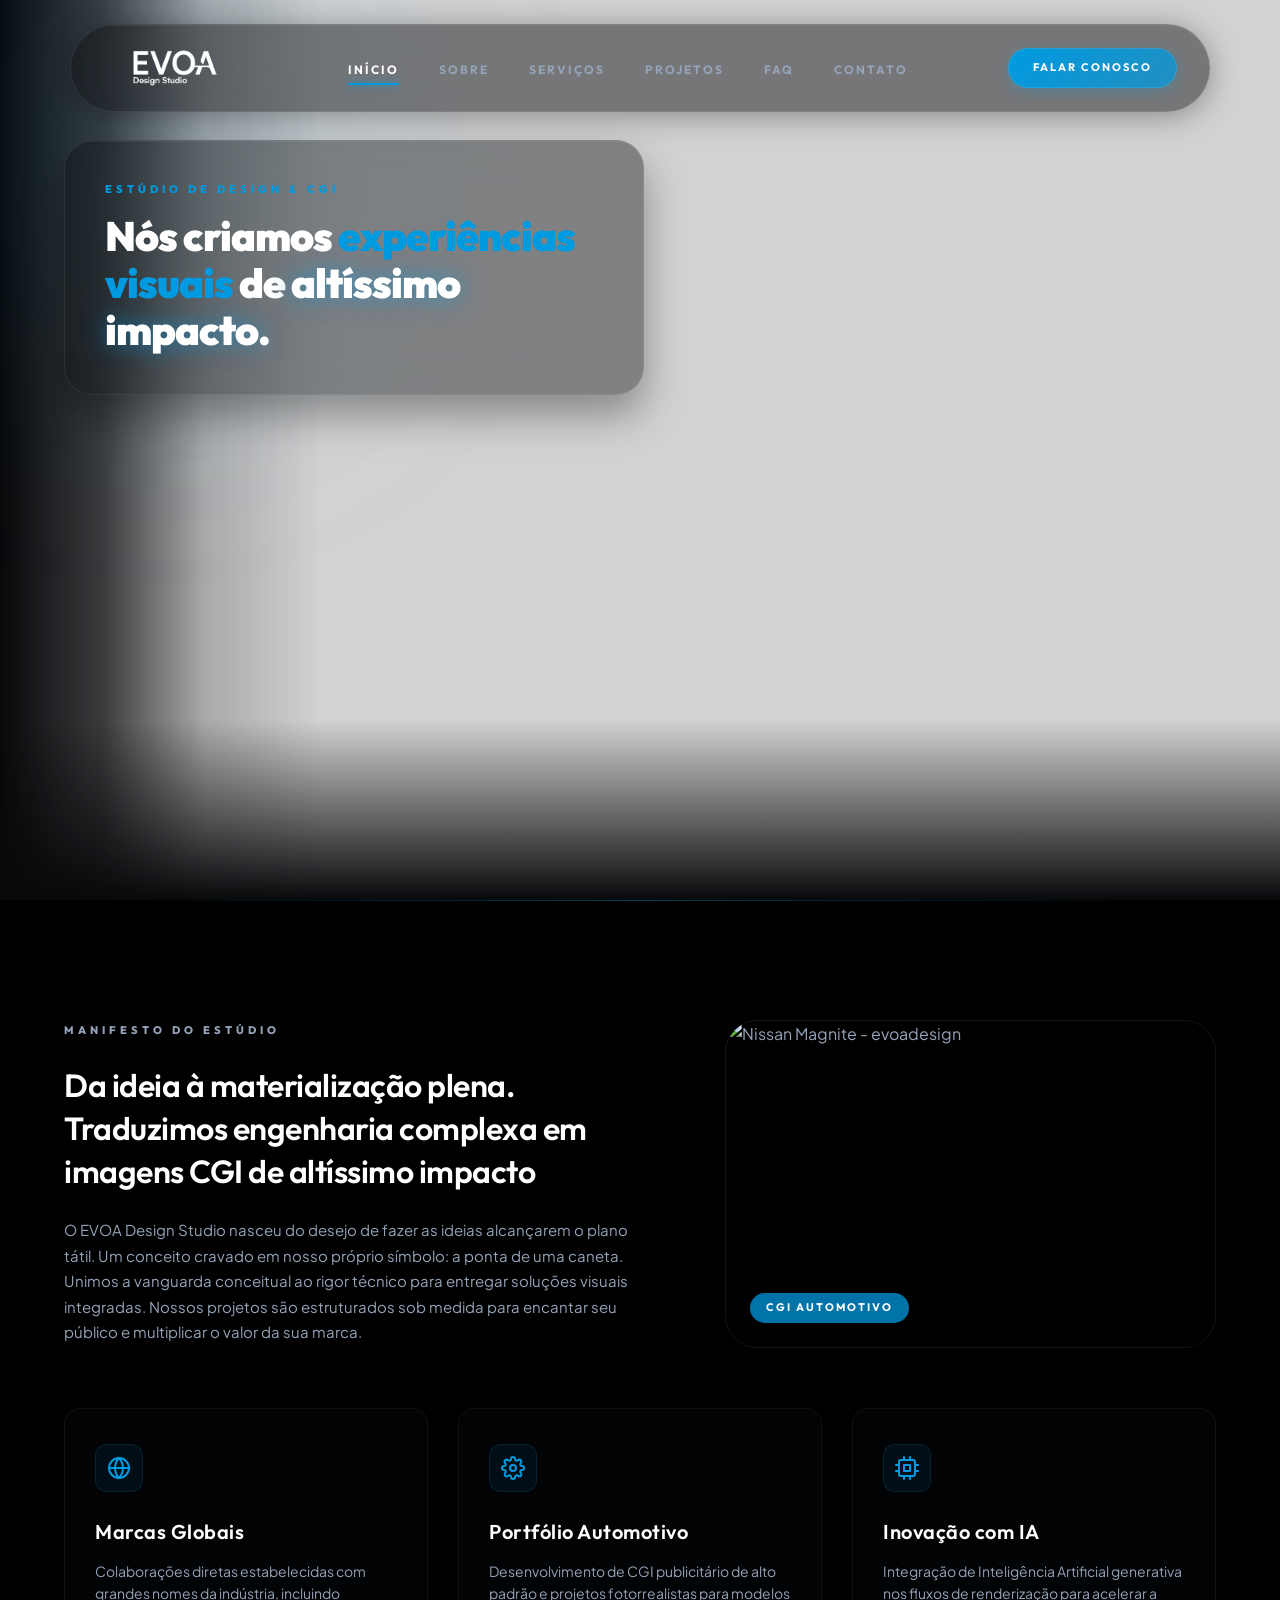
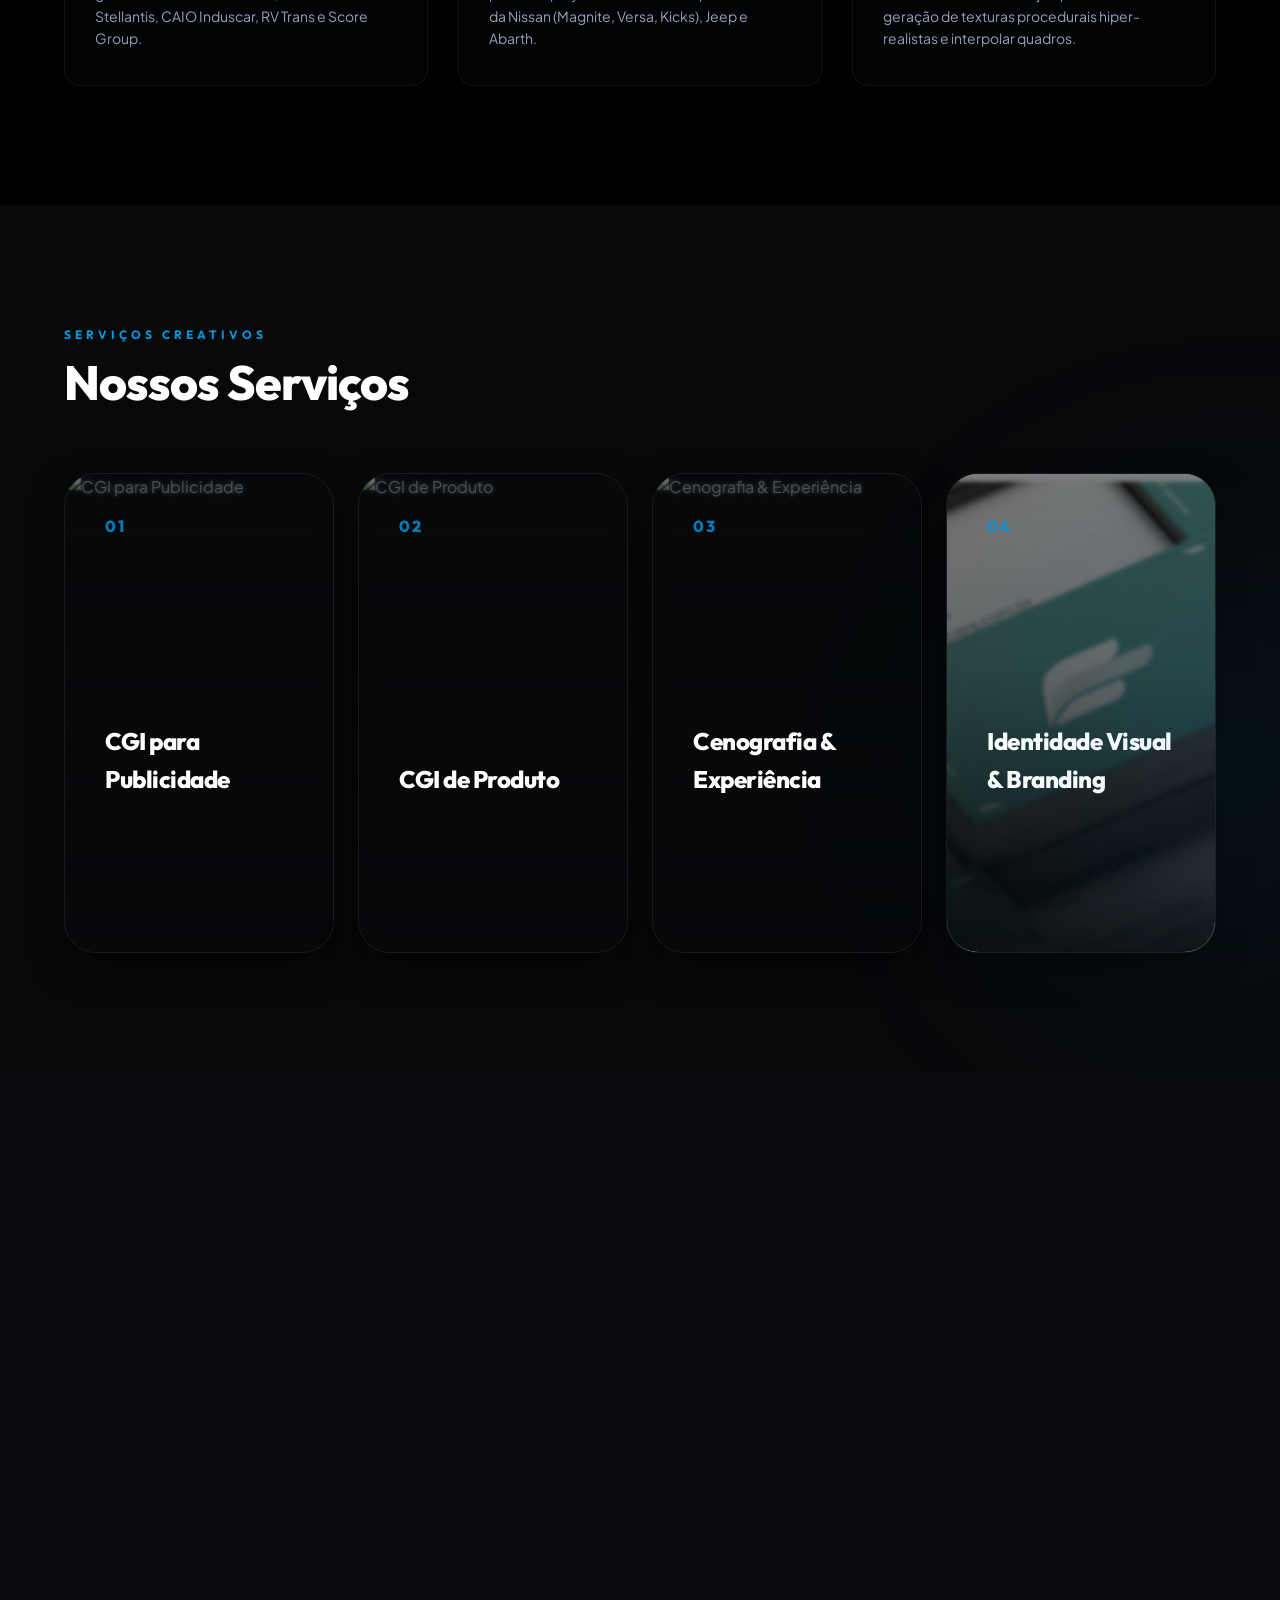
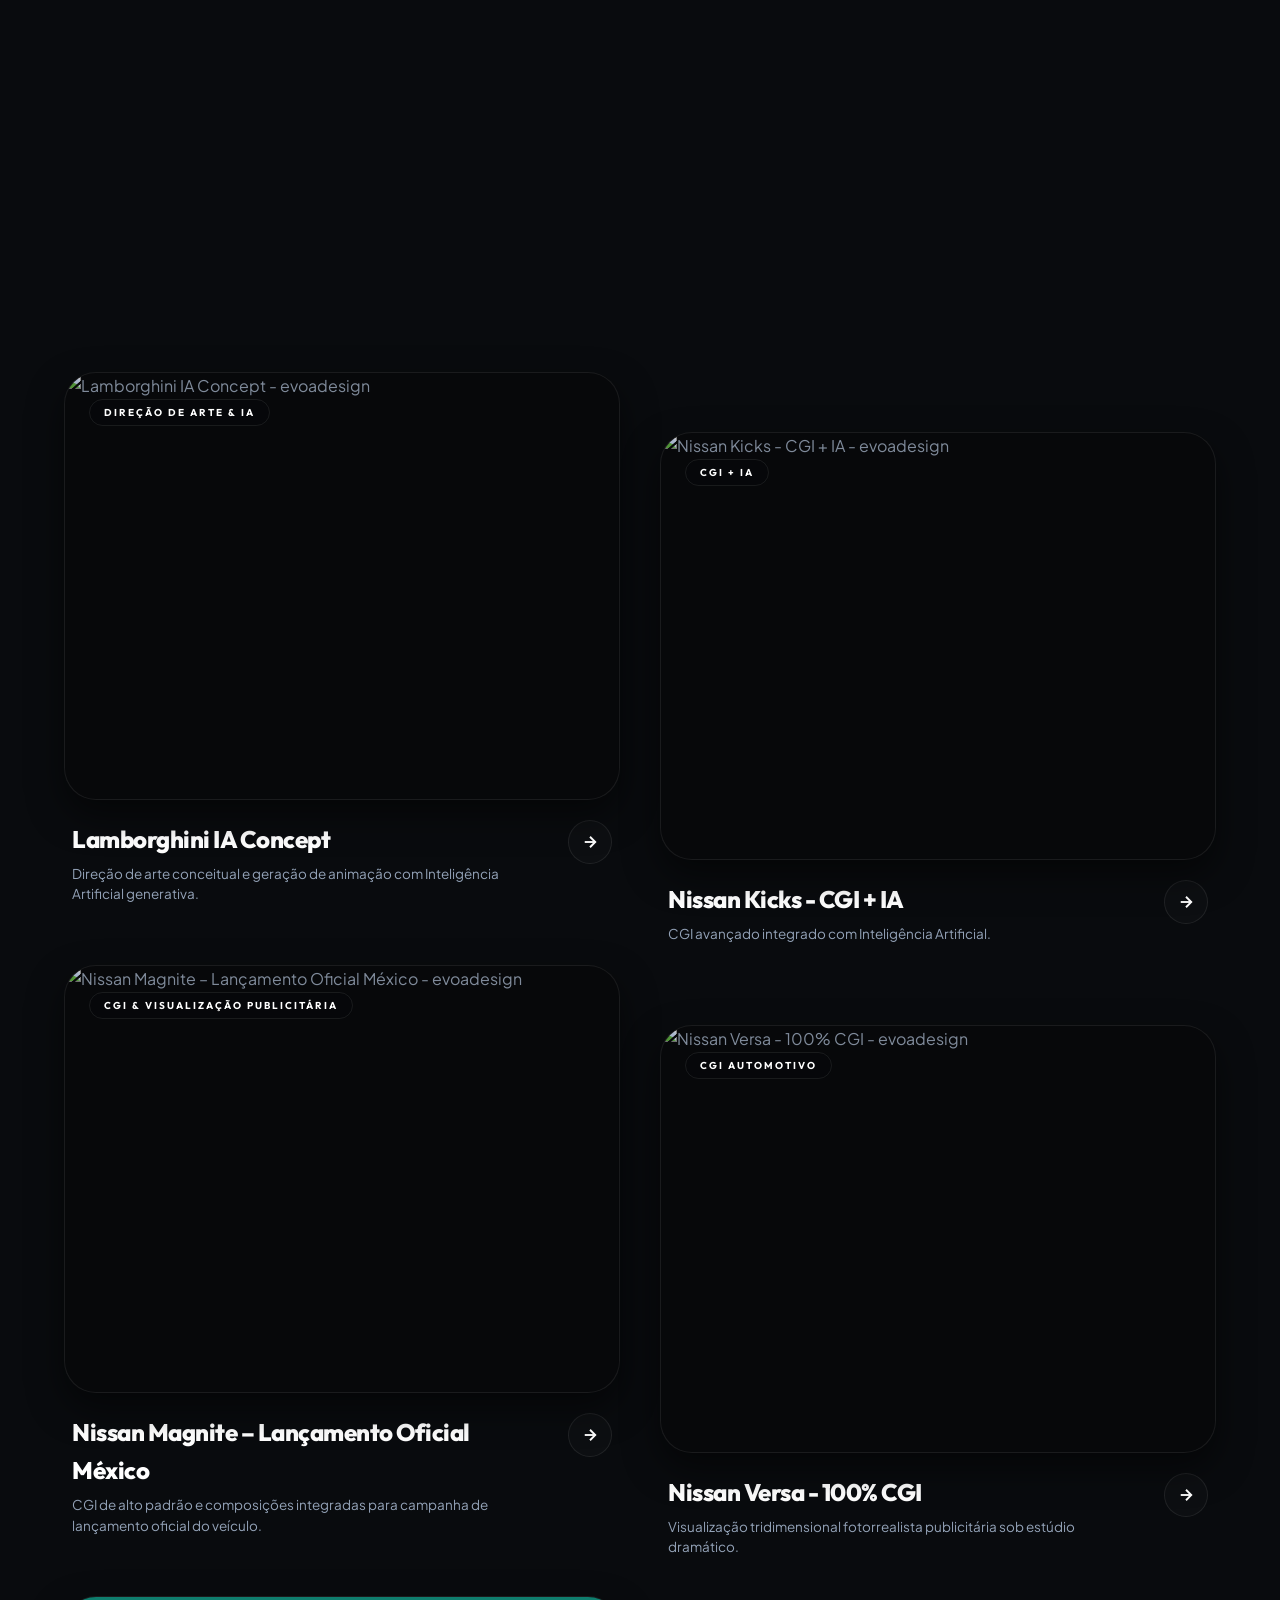
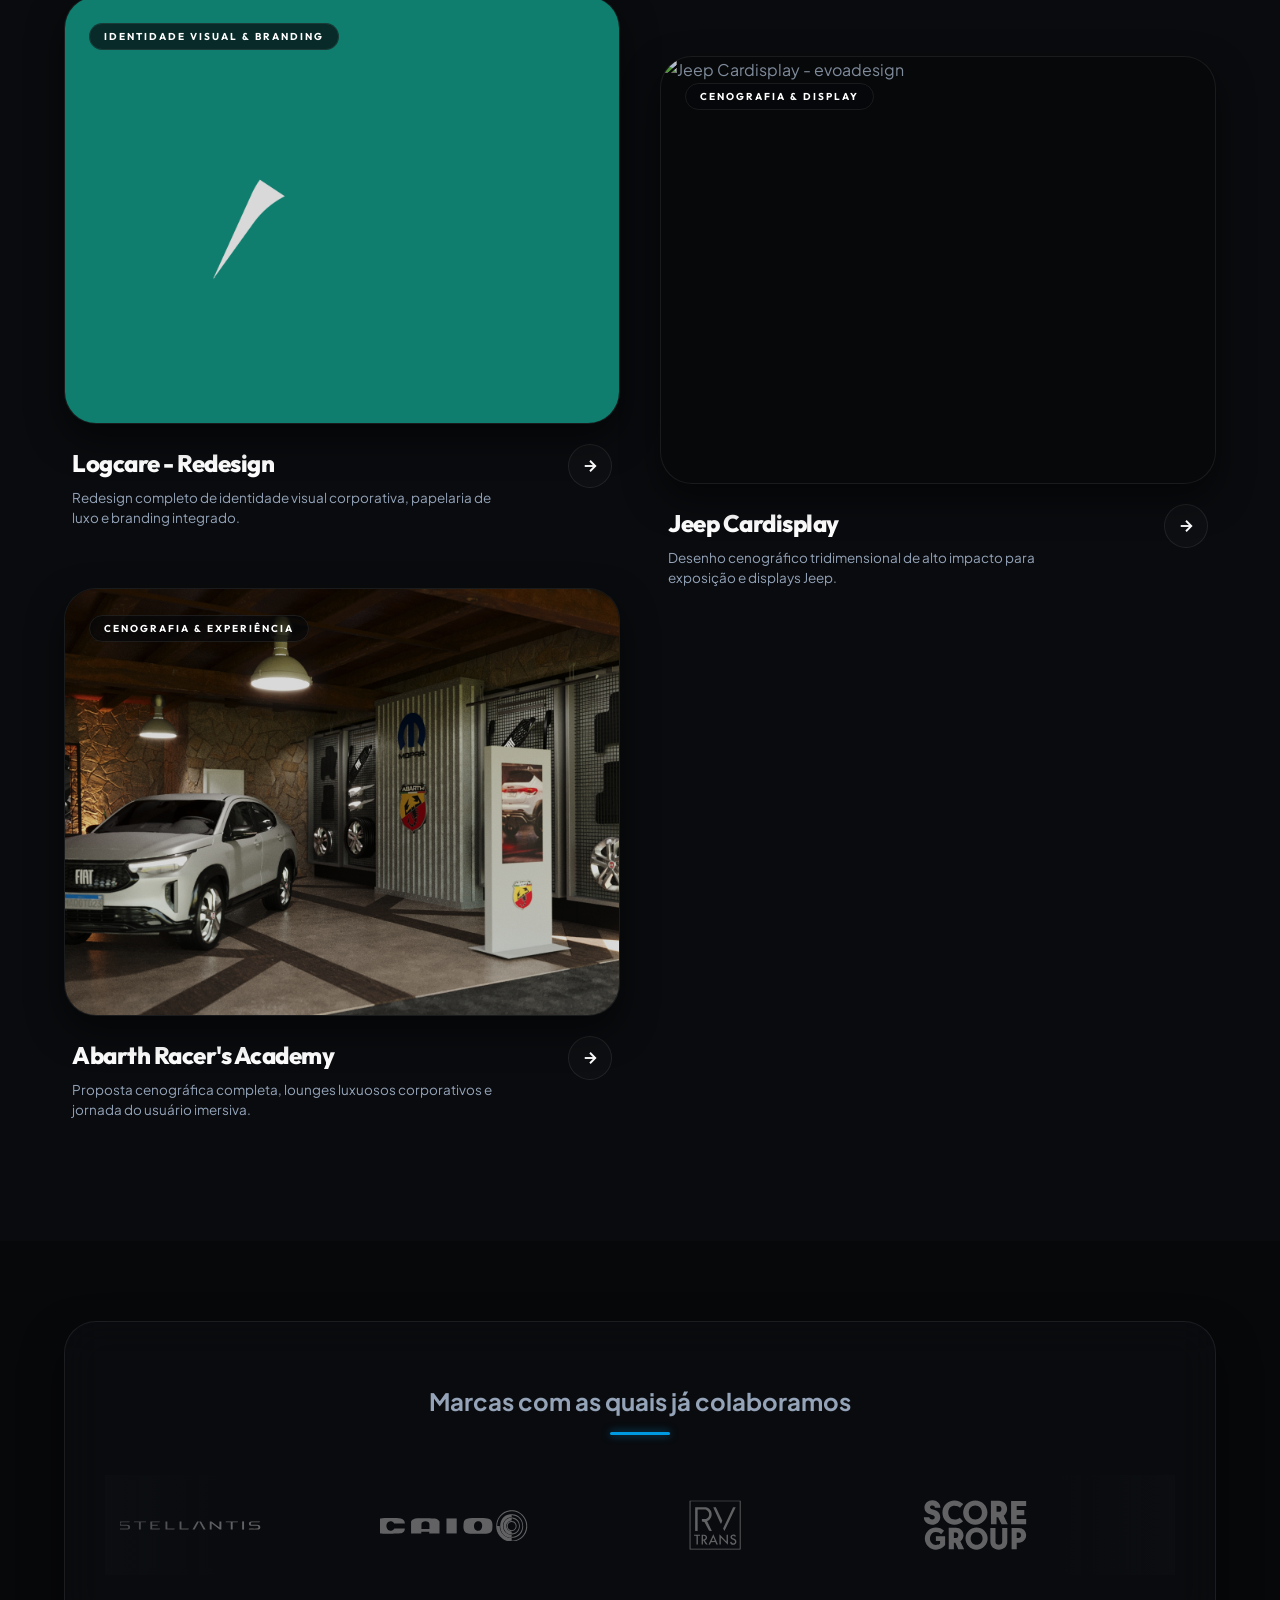
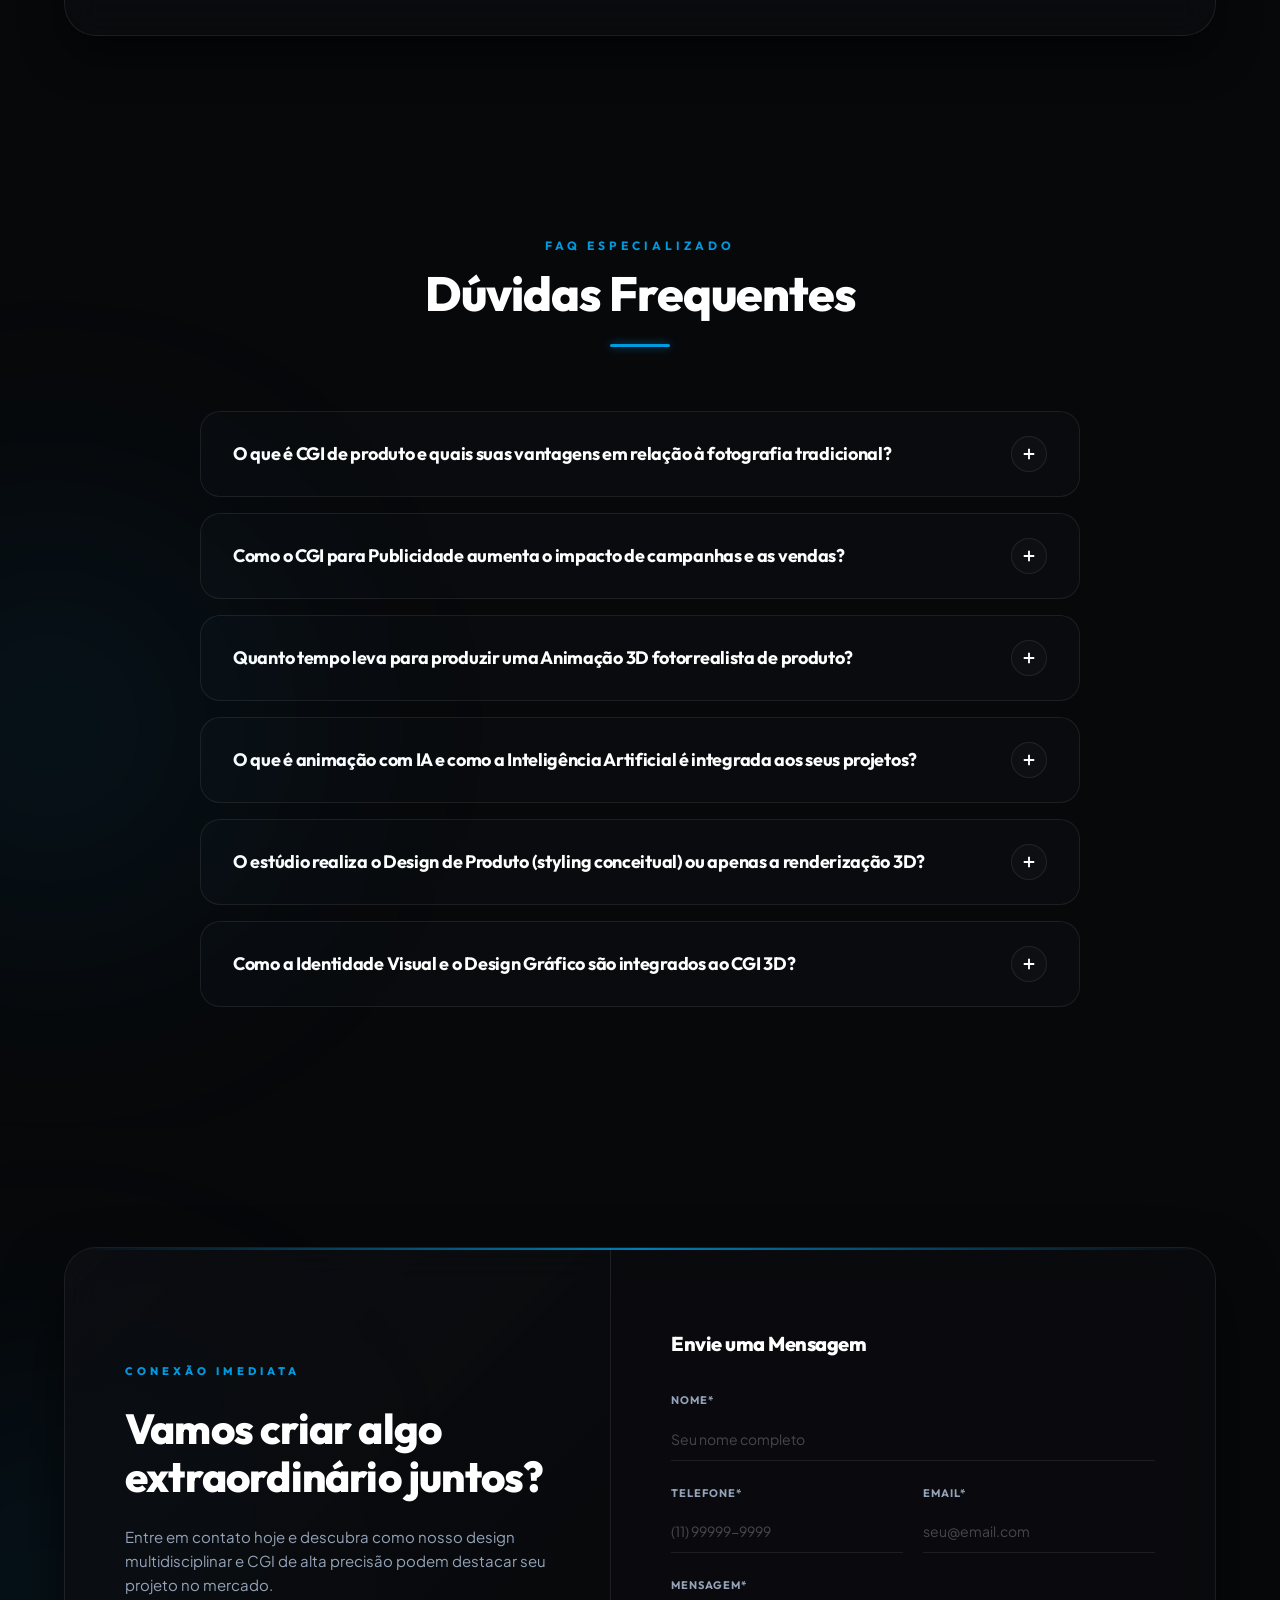
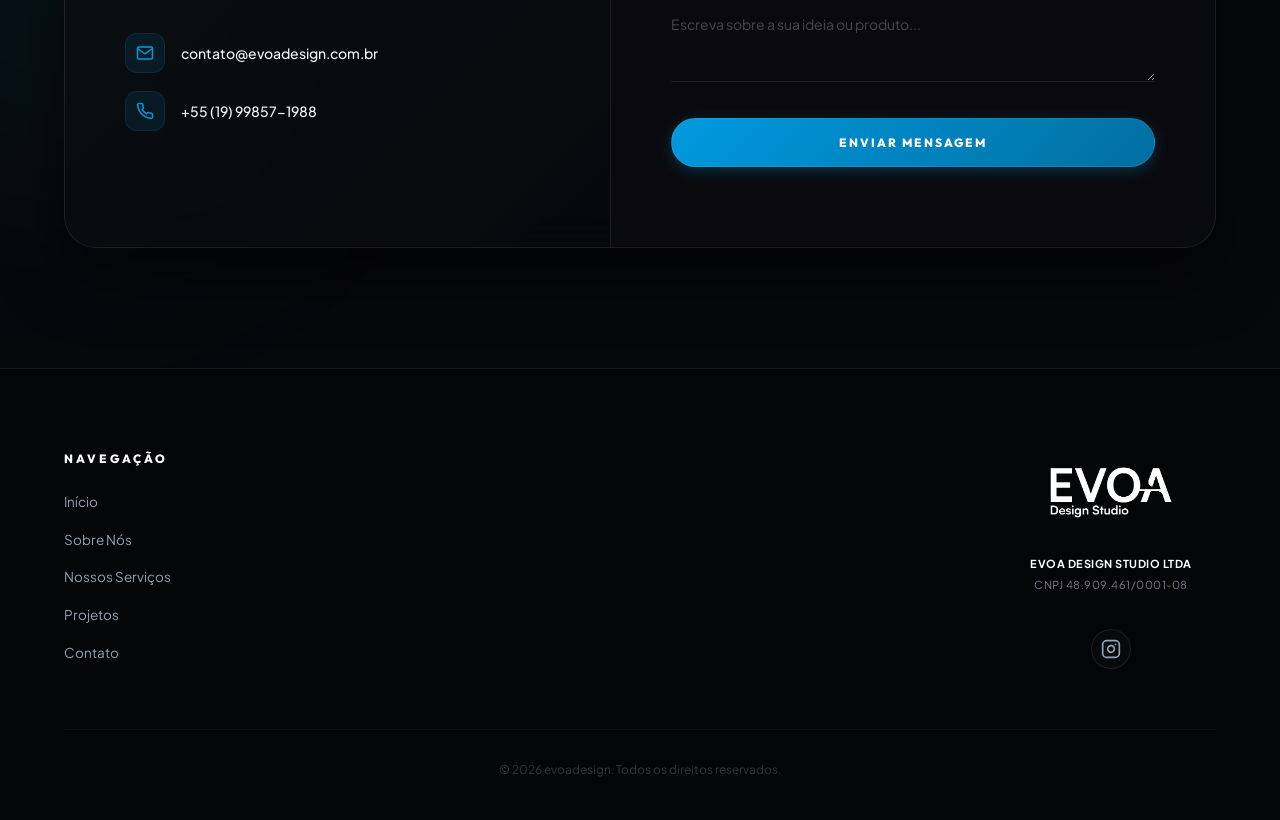
==== commit c11d86e6: "feat: tornar seção de Destaques/Credenciais totalmente configurável e editável no Builder" ====
--- a/index.html
+++ b/index.html
@@ -190,44 +190,8 @@
         </div>
 
         <!-- High-End Credentials & Highlights Grid -->
-        <div class="manifesto-credentials reveal-on-scroll delay-2">
-          <!-- Card 1: Marcas Globais -->
-          <div class="credential-card">
-            <div class="cred-icon-wrapper">
-              <svg width="24" height="24" viewBox="0 0 24 24" fill="none" stroke="currentColor" stroke-width="2" stroke-linecap="round" stroke-linejoin="round">
-                <circle cx="12" cy="12" r="10"/>
-                <line x1="2" y1="12" x2="22" y2="12"/>
-                <path d="M12 2a15.3 15.3 0 0 1 4 10 15.3 15.3 0 0 1-4 10 15.3 15.3 0 0 1-4-10 15.3 15.3 0 0 1 4-10z"/>
-              </svg>
-            </div>
-            <h3>Marcas Globais</h3>
-            <p>Colaborações diretas estabelecidas com grandes nomes da indústria, incluindo Stellantis, CAIO Induscar, RV Trans e Score Group.</p>
-          </div>
-
-          <!-- Card 2: Portfólio Automotivo -->
-          <div class="credential-card">
-            <div class="cred-icon-wrapper">
-              <svg width="24" height="24" viewBox="0 0 24 24" fill="none" stroke="currentColor" stroke-width="2" stroke-linecap="round" stroke-linejoin="round">
-                <circle cx="12" cy="12" r="3"/>
-                <path d="M19.4 15a1.65 1.65 0 0 0 .33 1.82l.06.06a2 2 0 1 1-2.83 2.83l-.06-.06a1.65 1.65 0 0 0-1.82-.33 1.65 1.65 0 0 0-1 1.51V21a2 2 0 0 1-4 0v-.09A1.65 1.65 0 0 0 9 19.4a1.65 1.65 0 0 0-1.82.33l-.06.06a2 2 0 1 1-2.83-2.83l.06-.06a1.65 1.65 0 0 0 .33-1.82 1.65 1.65 0 0 0-1.51-1H3a2 2 0 0 1 0-4h.09A1.65 1.65 0 0 0 4.6 9a1.65 1.65 0 0 0-.33-1.82l-.06-.06a2 2 0 1 1 2.83-2.83l.06.06a1.65 1.65 0 0 0 1.82.33H9a1.65 1.65 0 0 0 1-1.51V3a2 2 0 0 1 4 0v.09a1.65 1.65 0 0 0 1 1.51 1.65 1.65 0 0 0 1.82-.33l.06-.06a2 2 0 1 1 2.83 2.83l-.06.06a1.65 1.65 0 0 0-.33 1.82V9a1.65 1.65 0 0 0 1.51 1H21a2 2 0 0 1 0 4h-.09a1.65 1.65 0 0 0-1.51 1z"/>
-              </svg>
-            </div>
-            <h3>Portfólio Automotivo</h3>
-            <p>Desenvolvimento de CGI publicitário de alto padrão e projetos fotorrealistas para modelos da Nissan (Magnite, Versa, Kicks), Jeep e Abarth.</p>
-          </div>
-
-          <!-- Card 3: Inovação com IA -->
-          <div class="credential-card">
-            <div class="cred-icon-wrapper">
-              <svg width="24" height="24" viewBox="0 0 24 24" fill="none" stroke="currentColor" stroke-width="2" stroke-linecap="round" stroke-linejoin="round">
-                <rect x="4" y="4" width="16" height="16" rx="2"/>
-                <rect x="9" y="9" width="6" height="6"/>
-                <path d="M9 1v3M15 1v3M9 20v3M15 20v3M20 9h3M20 15h3M1 9h3M1 15h3"/>
-              </svg>
-            </div>
-            <h3>Inovação com IA</h3>
-            <p>Integração de Inteligência Artificial generativa nos fluxos de renderização para acelerar a geração de texturas procedurais hiper-realistas e interpolar quadros.</p>
-          </div>
+        <div class="manifesto-credentials reveal-on-scroll delay-2" id="manifesto-credentials-container">
+          <!-- Dynamic Highlights cards injected via JS -->
         </div>
       </div>
     </section>
--- a/index.css
+++ b/index.css
@@ -1175,11 +1175,11 @@
   display: flex;
   align-items: center;
   justify-content: center;
-  width: 160px; /* Uniform bounding boxes */
-  height: 50px;
+  width: 180px; /* Uniform bounding boxes with better breathing room */
+  height: 60px; /* Slightly taller to accommodate different logo shapes */
   opacity: 0.45;
   transition: all var(--transition-fluid);
-  padding: 5px;
+  padding: 5px 15px; /* Safety horizontal padding to avoid cut-offs */
 }
 
 .client-logo-item:hover {
@@ -1204,6 +1204,8 @@
 
 /* Premium filter style to unify colored client images into crisp, pure-white agency shapes */
 .client-logo-img {
+  width: 100%;
+  height: 100%;
   max-width: 100%;
   max-height: 100%;
   object-fit: contain;
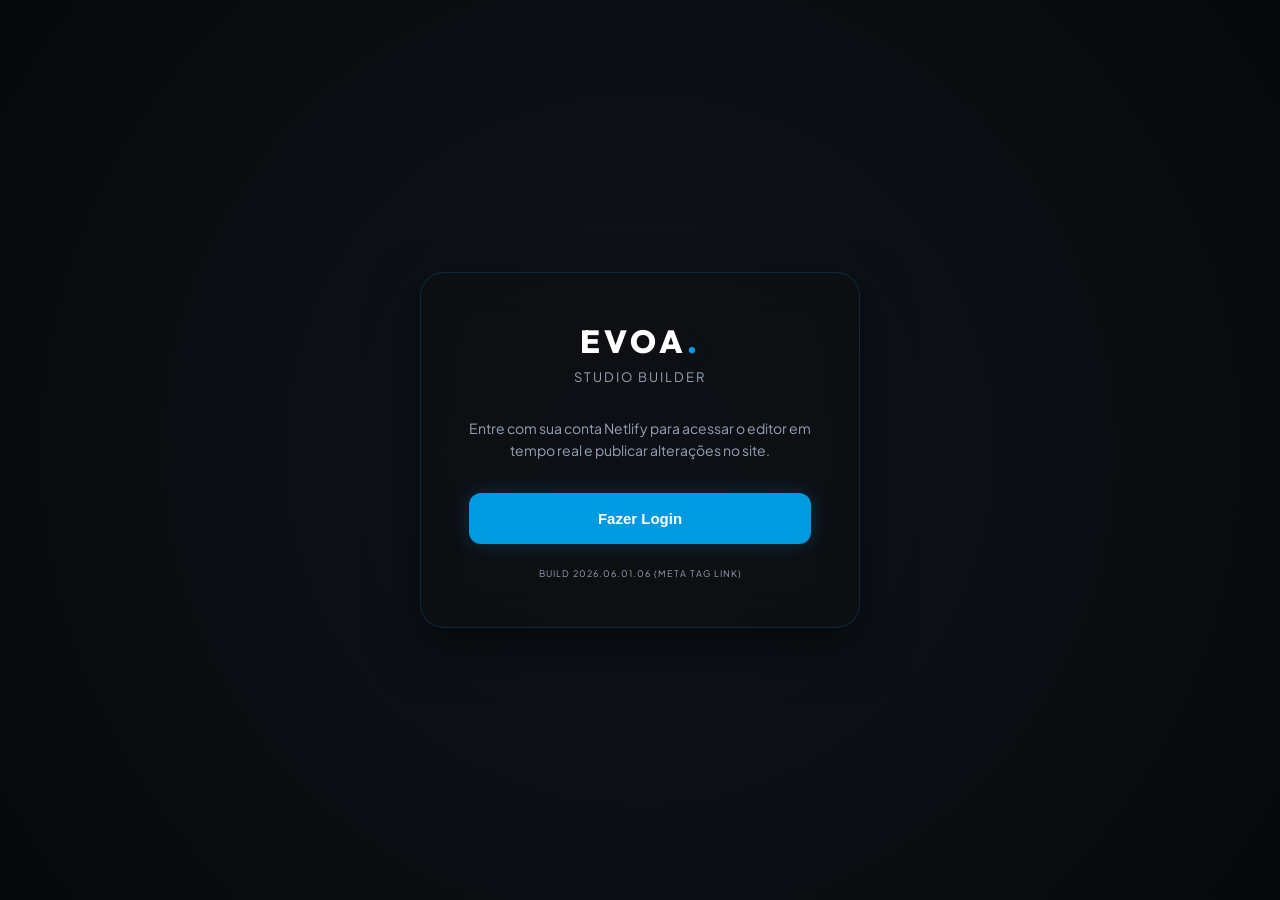
==== commit 4b3e22e9: "Add files via upload" ====
--- a/index.html
+++ b/index.html
@@ -1,530 +1,2409 @@
 <!DOCTYPE html>
 <html lang="pt-BR">
 <head>
-  <meta charset="UTF-8">
-  <meta name="viewport" content="width=device-width, initial-scale=1.0">
-  <title>evoadesign | Estúdio de Design, CGI de Alta Fidelidade e Identidade Visual</title>
-  <meta name="description" content="A evoadesign une sensibilidade artística e rigor técnico para traduzir ideias complexas em imagens CGI fotorrealistas e soluções visuais integradas de altíssimo impacto.">
+  <meta charset="utf-8" />
+  <meta name="viewport" content="width=device-width, initial-scale=1.0" />
+  <meta name="robots" content="noindex, nofollow" />
+  <title>EVOA Studio Builder | Painel Visual</title>
   
-  <!-- Google Fonts: Outfit (modern geometric headings) and Plus Jakarta Sans (body copy) -->
+  <!-- Premium Fonts -->
   <link rel="preconnect" href="https://fonts.googleapis.com">
   <link rel="preconnect" href="https://fonts.gstatic.com" crossorigin>
-  <link href="https://fonts.googleapis.com/css2?family=Outfit:wght@300;400;500;600;700;800;900&family=Plus+Jakarta+Sans:wght@300;400;500;600;700&display=swap" rel="stylesheet">
+  <link href="https://fonts.googleapis.com/css2?family=Outfit:wght@300;400;600;700;800&family=Plus+Jakarta+Sans:wght@400;500;600;700&display=swap" rel="stylesheet">
   
-  <!-- CSS Stylesheet -->
-  <link rel="stylesheet" href="index.css">
-
-  <!-- Favicon -->
-  <link rel="icon" type="image/png" href="assets/images/FAVICON.png">
-
-  <!-- Netlify Identity Widget (Required for Netlify Git Gateway authentication) -->
+  <!-- Netlify Identity Widget -->
   <script src="https://identity.netlify.com/v1/netlify-identity-widget.js"></script>
 
-  <!-- Structured Data JSON-LD for FAQPage (SEO Best Practice) -->
-  <script type="application/ld+json">
-  {
-    "@context": "https://schema.org",
-    "@type": "FAQPage",
-    "mainEntity": [
-      {
-        "@type": "Question",
-        "name": "O que é CGI de produto e quais suas vantagens em relação à fotografia tradicional?",
-        "acceptedAnswer": {
-          "@type": "Answer",
-          "text": "O CGI (Computer Generated Imagery) para produto é a criação de imagens digitais fotorrealistas em 3D. Em relação à fotografia convencional, o CGI oferece controle absoluto sobre iluminação, reflexos, materiais e ângulos. Ele permite visualizar produtos antes de serem fabricados, realizar alterações instantâneas e criar ambientes tridimensionais complexos sem custos de cenografia física, multiplicando a flexibilidade e reduzindo custos operacionais."
-        }
-      },
-      {
-        "@type": "Question",
-        "name": "Como o CGI para Publicidade aumenta as vendas e o impacto de campanhas?",
-        "acceptedAnswer": {
-          "@type": "Answer",
-          "text": "O CGI para publicidade permite conceber campanhas cinematográficas de alto impacto que seriam fisicamente impossíveis ou perigosas de realizar. Ele possibilita renderizar efeitos visuais extraordinários, simular dinâmicas de veículos (CGI Automotivo) com fotorrealismo impecável e gerar composições artísticas integradas que capturam e retêm a atenção do público de maneira superior às mídias estáticas padrão."
-        }
-      },
-      {
-        "@type": "Question",
-        "name": "Como funciona o processo de criação de uma Animação 3D de produto e publicidade?",
-        "acceptedAnswer": {
-          "@type": "Answer",
-          "text": "O processo é dividido em quatro etapas principais: 1. Concept e Storyboard (planejamento das cenas e mood da história); 2. Modelagem 3D e Texturização (reprodução digital do produto em alta definição com materiais fotorrealistas); 3. Animação e Simulação de Partículas (aplicação de movimentos, câmeras dinâmicas e efeitos como líquidos e tecidos); 4. Iluminação e Renderização final em 8K, seguida por pós-produção."
-        }
-      },
-      {
-        "@type": "Question",
-        "name": "O que é animação com IA e como a Inteligência Artificial é integrada aos projetos?",
-        "acceptedAnswer": {
-          "@type": "Answer",
-          "text": "A animação com Inteligência Artificial é a integração de ferramentas gerativas de redes neurais no fluxo de renderização 3D e animação. Na evoadesign, utilizamos a IA para acelerar a geração de texturas procedurais ultra-detalhadas, interpolar quadros para maior fluidez e conceber moodboards criativos na fase de pré-produção. A IA potencializa a criatividade do designer humano, garantindo um produto final de qualidade exponencial em tempo recorde."
-        }
-      },
-      {
-        "@type": "Question",
-        "name": "O estúdio realiza o Design de Produto (styling) ou apenas a renderização 3D?",
-        "acceptedAnswer": {
-          "@type": "Answer",
-          "text": "A evoadesign realiza o styling conceitual e o refinamento do design de produto de maneira integrada. Atuamos desde a tradução visual de conceitos e aplicação de materiais e acabamentos premium (Color, Material & Finish) até a visualização conceitual fotorrealista final, conectando a engenharia de precisão 3D à sensibilidade estética industrial."
-        }
-      },
-      {
-        "@type": "Question",
-        "name": "Como a Identidade Visual e o Design Gráfico são conectados ao 3D e CGI?",
-        "acceptedAnswer": {
-          "@type": "Answer",
-          "text": "Desenvolvemos identidades visuais e designs gráficos pensando na tridimensionalidade do produto. Criamos embalagens de alto padrão, sistemas de marca e designs de papelaria já integrados aos estudos de materiais e CGI 3D. Isso garante que a marca funcione de maneira consistente tanto no ambiente digital (redes e e-commerce) quanto nos canais físicos e de varejo tátil."
-        }
-      }
-    ]
-  }
-  </script>
+  <style>
+    /* ==========================================================================
+       DESIGN SYSTEM & THEME DEFINITIONS
+       ========================================================================== */
+    :root {
+      --color-bg-deep: #07080a;
+      --color-bg-panel: #0d0f12;
+      --color-bg-panel-elevated: #16191f;
+      --color-white: #ffffff;
+      --color-primary: #009ae0;
+      --color-primary-rgb: 0, 154, 224;
+      --color-primary-hover: #0082be;
+      --color-text-bright: #f1f5f9;
+      --color-text-muted: #94a3b8;
+      --color-border-glow: rgba(0, 154, 224, 0.2);
+      --color-border-muted: rgba(255, 255, 255, 0.08);
+      --shadow-neon: 0 0 20px rgba(0, 154, 224, 0.25);
+      --shadow-neon-strong: 0 0 35px rgba(0, 154, 224, 0.5);
+      --font-family: 'Plus Jakarta Sans', sans-serif;
+      --font-headings: 'Outfit', sans-serif;
+      --transition: 0.3s cubic-bezier(0.25, 1, 0.5, 1);
+    }
+
+    * {
+      box-sizing: border-box;
+      margin: 0;
+      padding: 0;
+    }
+
+    body {
+      font-family: var(--font-family);
+      background-color: var(--color-bg-deep);
+      color: var(--color-text-muted);
+      overflow: hidden;
+      height: 100vh;
+      display: flex;
+      flex-direction: column;
+    }
+
+    /* ==========================================================================
+       LOGIN FRAME aesthetic
+       ========================================================================== */
+    #login-screen {
+      position: fixed;
+      inset: 0;
+      background: radial-gradient(circle at center, #10141d 0%, #07080a 100%);
+      display: flex;
+      flex-direction: column;
+      align-items: center;
+      justify-content: center;
+      z-index: 9999;
+      padding: 24px;
+      transition: opacity 0.5s ease;
+    }
+
+    .login-card {
+      background: rgba(13, 15, 18, 0.7);
+      backdrop-filter: blur(20px);
+      border: 1px solid var(--color-border-glow);
+      padding: 48px;
+      border-radius: 24px;
+      max-width: 440px;
+      width: 100%;
+      text-align: center;
+      box-shadow: 0 20px 50px rgba(0, 0, 0, 0.5);
+    }
+
+    .login-logo {
+      font-family: var(--font-headings);
+      font-weight: 800;
+      font-size: 32px;
+      letter-spacing: 4px;
+      color: var(--color-white);
+      margin-bottom: 8px;
+    }
+
+    .login-logo span {
+      color: var(--color-primary);
+      text-shadow: var(--shadow-neon);
+    }
+
+    .login-subtitle {
+      font-size: 13px;
+      letter-spacing: 2px;
+      text-transform: uppercase;
+      margin-bottom: 32px;
+    }
+
+    .login-desc {
+      font-size: 14px;
+      line-height: 1.6;
+      margin-bottom: 32px;
+    }
+
+    .login-btn {
+      display: block;
+      width: 100%;
+      padding: 16px;
+      background-color: var(--color-primary);
+      color: var(--color-white);
+      border-radius: 12px;
+      font-weight: 600;
+      font-size: 15px;
+      cursor: pointer;
+      border: 1px solid transparent;
+      box-shadow: var(--shadow-neon);
+      transition: var(--transition);
+      margin-bottom: 12px;
+    }
+
+    .login-btn:hover {
+      background-color: var(--color-primary-hover);
+      box-shadow: var(--shadow-neon-strong);
+      transform: translateY(-2px);
+    }
+
+    .login-btn-offline {
+      background: transparent;
+      border: 1px solid var(--color-border-muted);
+      color: var(--color-text-muted);
+    }
+
+    .login-btn-offline:hover {
+      border-color: var(--color-text-muted);
+      color: var(--color-text-bright);
+    }
+
+    /* ==========================================================================
+       MAIN EDITOR WRAPPER
+       ========================================================================== */
+    #editor-container {
+      display: none;
+      flex: 1;
+      width: 100%;
+      height: 100%;
+    }
+
+    /* Left Sidebar */
+    .sidebar {
+      width: 400px;
+      background-color: var(--color-bg-panel);
+      border-right: 1px solid var(--color-border-muted);
+      display: flex;
+      flex-direction: column;
+      height: 100%;
+      flex-shrink: 0;
+      z-index: 100;
+    }
+
+    .sidebar-header {
+      padding: 24px;
+      border-bottom: 1px solid var(--color-border-muted);
+      display: flex;
+      justify-content: space-between;
+      align-items: center;
+    }
+
+    .sidebar-brand {
+      display: flex;
+      flex-direction: column;
+    }
+
+    .brand-title {
+      font-family: var(--font-headings);
+      font-weight: 800;
+      font-size: 20px;
+      letter-spacing: 2px;
+      color: var(--color-white);
+    }
+
+    .brand-title span {
+      color: var(--color-primary);
+    }
+
+    .brand-subtitle {
+      font-size: 9px;
+      letter-spacing: 1.5px;
+      text-transform: uppercase;
+    }
+
+    /* Tab Controls */
+    .tab-nav {
+      display: flex;
+      overflow-x: auto;
+      background: rgba(0, 0, 0, 0.2);
+      border-bottom: 1px solid var(--color-border-muted);
+      scrollbar-width: none;
+    }
+    .tab-nav::-webkit-scrollbar {
+      display: none;
+    }
+
+    .tab-btn {
+      padding: 16px 20px;
+      font-size: 13px;
+      font-weight: 600;
+      color: var(--color-text-muted);
+      cursor: pointer;
+      border-bottom: 2px solid transparent;
+      white-space: nowrap;
+      transition: var(--transition);
+    }
+
+    .tab-btn:hover {
+      color: var(--color-text-bright);
+    }
+
+    .tab-btn.active {
+      color: var(--color-primary);
+      border-bottom-color: var(--color-primary);
+      text-shadow: 0 0 10px rgba(var(--color-primary-rgb), 0.2);
+    }
+
+    /* Scrollable Fields Container */
+    .tab-content-container {
+      flex: 1;
+      overflow-y: auto;
+      padding: 24px;
+    }
+
+    .tab-pane {
+      display: none;
+    }
+
+    .tab-pane.active {
+      display: block;
+      animation: fadeIn 0.3s ease;
+    }
+
+    @keyframes fadeIn {
+      from { opacity: 0; transform: translateY(6px); }
+      to { opacity: 1; transform: translateY(0); }
+    }
+
+    /* Form Fields Styling */
+    .form-section-title {
+      font-family: var(--font-headings);
+      font-size: 14px;
+      font-weight: 700;
+      color: var(--color-text-bright);
+      text-transform: uppercase;
+      letter-spacing: 1.5px;
+      margin-bottom: 20px;
+      border-bottom: 1px dashed var(--color-border-muted);
+      padding-bottom: 8px;
+    }
+
+    .form-group {
+      margin-bottom: 20px;
+    }
+
+    .form-label {
+      display: block;
+      font-size: 12px;
+      font-weight: 600;
+      color: var(--color-text-bright);
+      margin-bottom: 8px;
+    }
+
+    .form-desc {
+      font-size: 11px;
+      color: var(--color-text-muted);
+      margin-bottom: 8px;
+      line-height: 1.4;
+    }
+
+    .form-control {
+      width: 100%;
+      padding: 12px 16px;
+      background-color: var(--color-bg-panel-elevated);
+      border: 1px solid var(--color-border-muted);
+      border-radius: 8px;
+      color: var(--color-text-bright);
+      font-size: 14px;
+      transition: var(--transition);
+    }
+
+    .form-control:focus {
+      border-color: var(--color-primary);
+      box-shadow: 0 0 10px rgba(var(--color-primary-rgb), 0.1);
+    }
+
+    textarea.form-control {
+      resize: vertical;
+      min-height: 80px;
+    }
+
+    /* Switch Component */
+    .switch-container {
+      display: flex;
+      align-items: center;
+      justify-content: space-between;
+      background: var(--color-bg-panel-elevated);
+      padding: 14px 16px;
+      border-radius: 8px;
+      border: 1px solid var(--color-border-muted);
+    }
+
+    .switch-info {
+      display: flex;
+      flex-direction: column;
+      gap: 4px;
+    }
+
+    .switch {
+      position: relative;
+      display: inline-block;
+      width: 48px;
+      height: 24px;
+      flex-shrink: 0;
+    }
+
+    .switch input {
+      opacity: 0;
+      width: 0;
+      height: 0;
+    }
+
+    .slider {
+      position: absolute;
+      cursor: pointer;
+      inset: 0;
+      background-color: #242a35;
+      transition: .4s;
+      border-radius: 24px;
+    }
+
+    .slider:before {
+      position: absolute;
+      content: "";
+      height: 18px;
+      width: 18px;
+      left: 3px;
+      bottom: 3px;
+      background-color: white;
+      transition: .4s;
+      border-radius: 50%;
+    }
+
+    input:checked + .slider {
+      background-color: var(--color-primary);
+      box-shadow: var(--shadow-neon);
+    }
+
+    input:checked + .slider:before {
+      transform: translateX(24px);
+    }
+
+    /* Slider Component (Breathing margins, gaps) */
+    .range-value-container {
+      display: flex;
+      justify-content: space-between;
+      align-items: center;
+      margin-bottom: 8px;
+    }
+
+    .range-value {
+      font-size: 12px;
+      font-weight: 700;
+      color: var(--color-primary);
+    }
+
+    .range-control {
+      width: 100%;
+      height: 6px;
+      background: #242a35;
+      border-radius: 3px;
+      outline: none;
+      -webkit-appearance: none;
+    }
+
+    .range-control::-webkit-slider-thumb {
+      -webkit-appearance: none;
+      width: 18px;
+      height: 18px;
+      border-radius: 50%;
+      background: var(--color-primary);
+      box-shadow: var(--shadow-neon);
+      cursor: pointer;
+      transition: var(--transition);
+    }
+
+    .range-control::-webkit-slider-thumb:hover {
+      transform: scale(1.2);
+    }
+
+    /* Color Picker */
+    .color-picker-group {
+      display: flex;
+      gap: 12px;
+      align-items: center;
+    }
+
+    .color-picker {
+      -webkit-appearance: none;
+      border: none;
+      width: 48px;
+      height: 48px;
+      border-radius: 12px;
+      cursor: pointer;
+      background: none;
+      flex-shrink: 0;
+      overflow: hidden;
+      border: 1.5px solid var(--color-border-muted);
+    }
+
+    .color-picker::-webkit-color-swatch-wrapper {
+      padding: 0;
+    }
+
+    .color-picker::-webkit-color-swatch {
+      border: none;
+      border-radius: 10px;
+    }
+
+    /* Project List Styling */
+    .project-list {
+      display: flex;
+      flex-direction: column;
+      gap: 12px;
+      margin-bottom: 20px;
+    }
+
+    .project-item {
+      background-color: var(--color-bg-panel-elevated);
+      border: 1px solid var(--color-border-muted);
+      border-radius: 10px;
+      padding: 12px 16px;
+      display: flex;
+      justify-content: space-between;
+      align-items: center;
+      transition: var(--transition);
+    }
+
+    .project-item:hover {
+      border-color: rgba(var(--color-primary-rgb), 0.4);
+    }
+
+    .project-meta {
+      display: flex;
+      flex-direction: column;
+      gap: 4px;
+    }
+
+    .project-meta-title {
+      font-size: 13px;
+      font-weight: 700;
+      color: var(--color-text-bright);
+    }
+
+    .project-meta-category {
+      font-size: 11px;
+      color: var(--color-text-muted);
+    }
+
+    .project-actions {
+      display: flex;
+      gap: 8px;
+    }
+
+    .btn-icon {
+      width: 32px;
+      height: 32px;
+      background: rgba(255, 255, 255, 0.04);
+      border: 1px solid var(--color-border-muted);
+      border-radius: 6px;
+      color: var(--color-text-muted);
+      display: flex;
+      align-items: center;
+      justify-content: center;
+      cursor: pointer;
+      transition: var(--transition);
+    }
+
+    .btn-icon:hover {
+      background: var(--color-primary);
+      color: var(--color-white);
+      border-color: var(--color-primary);
+      box-shadow: var(--shadow-neon);
+    }
+
+    .btn-icon-danger:hover {
+      background: #ef4444;
+      color: var(--color-white);
+      border-color: #ef4444;
+      box-shadow: 0 0 15px rgba(239, 68, 68, 0.4);
+    }
+
+    /* Sub-form Overlay inside Sidebar */
+    .subform-overlay {
+      position: absolute;
+      inset: 0;
+      background-color: var(--color-bg-panel);
+      z-index: 105;
+      display: none;
+      flex-direction: column;
+      padding: 24px;
+      overflow-y: auto;
+    }
+
+    .subform-header {
+      display: flex;
+      justify-content: space-between;
+      align-items: center;
+      margin-bottom: 24px;
+    }
+
+    .subform-title {
+      font-family: var(--font-headings);
+      font-size: 16px;
+      font-weight: 700;
+      color: var(--color-text-bright);
+    }
+
+    /* Dynamic Lists inside project creator */
+    .dynamic-list {
+      display: flex;
+      flex-direction: column;
+      gap: 8px;
+      margin-bottom: 12px;
+    }
+
+    .dynamic-item {
+      display: flex;
+      gap: 8px;
+    }
+
+    /* Action Buttons */
+    .sidebar-footer {
+      padding: 24px;
+      border-top: 1px solid var(--color-border-muted);
+      background-color: rgba(0, 0, 0, 0.1);
+      display: flex;
+      flex-direction: column;
+      gap: 12px;
+    }
+
+    .btn {
+      display: flex;
+      align-items: center;
+      justify-content: center;
+      gap: 8px;
+      width: 100%;
+      padding: 14px;
+      border-radius: 8px;
+      font-weight: 700;
+      font-size: 13.5px;
+      cursor: pointer;
+      transition: var(--transition);
+      border: 1px solid transparent;
+    }
+
+    .btn-primary {
+      background-color: var(--color-primary);
+      color: var(--color-white);
+      box-shadow: var(--shadow-neon);
+    }
+
+    .btn-primary:hover:not(:disabled) {
+      background-color: var(--color-primary-hover);
+      box-shadow: var(--shadow-neon-strong);
+      transform: translateY(-1px);
+    }
+
+    .btn-secondary {
+      background-color: rgba(255, 255, 255, 0.03);
+      border: 1px solid var(--color-border-muted);
+      color: var(--color-text-muted);
+    }
+
+    .btn-secondary:hover:not(:disabled) {
+      background-color: rgba(255, 255, 255, 0.06);
+      color: var(--color-text-bright);
+      border-color: var(--color-text-muted);
+    }
+
+    .btn:disabled {
+      opacity: 0.5;
+      cursor: not-allowed;
+    }
+
+    /* User Profile footer info */
+    .user-profile {
+      display: flex;
+      justify-content: space-between;
+      align-items: center;
+      font-size: 11px;
+      color: var(--color-text-muted);
+    }
+
+    .user-info {
+      display: flex;
+      align-items: center;
+      gap: 8px;
+    }
+
+    .user-avatar {
+      width: 20px;
+      height: 20px;
+      background: var(--color-primary);
+      border-radius: 50%;
+      color: white;
+      display: flex;
+      align-items: center;
+      justify-content: center;
+      font-weight: 700;
+      font-size: 10px;
+    }
+
+    .btn-logout {
+      background: none;
+      border: none;
+      color: var(--color-text-muted);
+      font-size: 11px;
+      font-weight: 600;
+      cursor: pointer;
+      transition: var(--transition);
+    }
+
+    .btn-logout:hover {
+      color: #ef4444;
+      text-decoration: underline;
+    }
+
+    /* ==========================================================================
+       RIGHT PREVIEW PANEL
+       ========================================================================== */
+    .preview-pane {
+      flex: 1;
+      background-color: var(--color-bg-deep);
+      display: flex;
+      flex-direction: column;
+      height: 100%;
+      position: relative;
+    }
+
+    .preview-header {
+      height: 60px;
+      background-color: var(--color-bg-panel);
+      border-bottom: 1px solid var(--color-border-muted);
+      display: flex;
+      align-items: center;
+      justify-content: space-between;
+      padding: 0 24px;
+      flex-shrink: 0;
+    }
+
+    .preview-controls {
+      display: flex;
+      gap: 8px;
+    }
+
+    .btn-viewport {
+      padding: 8px 12px;
+      font-size: 11px;
+      font-weight: 600;
+      color: var(--color-text-muted);
+      background-color: rgba(255, 255, 255, 0.02);
+      border: 1px solid var(--color-border-muted);
+      border-radius: 6px;
+      cursor: pointer;
+      display: flex;
+      align-items: center;
+      gap: 6px;
+      transition: var(--transition);
+    }
+
+    .btn-viewport:hover, .btn-viewport.active {
+      color: var(--color-primary);
+      border-color: var(--color-primary);
+      background-color: rgba(var(--color-primary-rgb), 0.05);
+    }
+
+    .iframe-wrapper {
+      flex: 1;
+      display: flex;
+      justify-content: center;
+      align-items: center;
+      padding: 24px;
+      overflow: hidden;
+      position: relative;
+    }
+
+    #preview-iframe {
+      width: 100%;
+      height: 100%;
+      border: none;
+      border-radius: 12px;
+      background-color: #000;
+      box-shadow: 0 10px 40px rgba(0, 0, 0, 0.6);
+      transition: width 0.4s cubic-bezier(0.25, 1, 0.5, 1);
+    }
+
+    /* Viewport widths */
+    #preview-iframe.viewport-desktop {
+      width: 100%;
+    }
+
+    #preview-iframe.viewport-tablet {
+      width: 768px;
+    }
+
+    #preview-iframe.viewport-mobile {
+      width: 375px;
+    }
+
+    /* Modal Backdrop / Overlay for saving updates */
+    #status-overlay {
+      position: fixed;
+      inset: 0;
+      background: rgba(7, 8, 10, 0.85);
+      backdrop-filter: blur(8px);
+      z-index: 1000;
+      display: none;
+      align-items: center;
+      justify-content: center;
+      padding: 24px;
+    }
+
+    .status-box {
+      background-color: var(--color-bg-panel);
+      border: 1px solid var(--color-border-glow);
+      border-radius: 16px;
+      padding: 32px;
+      max-width: 380px;
+      width: 100%;
+      text-align: center;
+      box-shadow: var(--shadow-neon);
+      display: flex;
+      flex-direction: column;
+      align-items: center;
+      gap: 16px;
+    }
+
+    .loader {
+      width: 48px;
+      height: 48px;
+      border: 4px solid var(--color-border-muted);
+      border-top-color: var(--color-primary);
+      border-radius: 50%;
+      animation: spin 1s linear infinite;
+    }
+
+    @keyframes spin {
+      0% { transform: rotate(0deg); }
+      100% { transform: rotate(360deg); }
+    }
+
+    .status-title {
+      font-family: var(--font-headings);
+      font-size: 16px;
+      font-weight: 700;
+      color: var(--color-white);
+    }
+
+    /* Responsive Mobile styling for editor drawer */
+    @media (max-width: 900px) {
+      #editor-container {
+        flex-direction: column;
+      }
+      .sidebar {
+        width: 100%;
+        height: 60%;
+        border-right: none;
+        border-bottom: 1px solid var(--color-border-muted);
+      }
+      .preview-pane {
+        height: 40%;
+      }
+      .preview-header {
+        display: none; /* Hide header controls to fit screen space */
+      }
+      .iframe-wrapper {
+        padding: 8px;
+      }
+    }
+  </style>
 </head>
-<body class="dark-agency-theme">
-
-  <!-- Premium Glowing Preloader Overlay -->
-  <div id="preloader" class="preloader-overlay">
-    <div class="preloader-content">
-      <img src="assets/images/EVOA-LOGO-BRANCO.png" alt="evoadesign" class="preloader-logo">
-      <div class="preloader-loader-wrapper">
-        <div class="preloader-bar"></div>
-      </div>
+<body>
+
+  <!-- 1. LOGIN SCREEN -->
+  <div id="login-screen">
+    <div id="global-error-banner" style="display: none; background: rgba(239, 68, 68, 0.15); backdrop-filter: blur(10px); border: 1px solid rgba(239, 68, 68, 0.4); color: #f87171; padding: 16px; border-radius: 12px; margin-bottom: 20px; font-size: 13px; max-width: 440px; width: 100%; text-align: left; line-height: 1.5; box-shadow: 0 0 20px rgba(239, 68, 68, 0.2);"></div>
+    <div class="login-card">
+      <h1 class="login-logo">EVOA<span>.</span></h1>
+      <div class="login-subtitle">Studio Builder</div>
+      <p class="login-desc">Entre com sua conta Netlify para acessar o editor em tempo real e publicar alterações no site.</p>
+      
+      <button class="login-btn" id="btn-login-identity">Fazer Login</button>
+      <button class="login-btn login-btn-offline" id="btn-login-offline">Trabalhar Offline</button>
+      
+      <div style="font-size: 9px; color: var(--color-text-muted); margin-top: 24px; letter-spacing: 1px; text-transform: uppercase;">Build 2026.06.01.06 (Meta Tag Link)</div>
     </div>
   </div>
 
-  <!-- Glowing Capsule Header Navigation -->
-  <header id="main-header" class="agency-header">
-    <div class="header-container">
+  <!-- 2. MAIN EDITOR CONTAINER -->
+  <div id="editor-container">
+    <!-- Left Sidebar: Builder Forms -->
+    <div class="sidebar">
       
-      <!-- Left Logo: Authentic EVOA White Logo -->
-      <a href="#inicio" class="logo-link" id="nav-logo">
-        <img src="assets/images/EVOA-LOGO-BRANCO.png" alt="evoadesign" class="header-logo-img">
-      </a>
-
-      <!-- Middle Navigation Links in uppercase tracking -->
-      <nav class="nav-menu" id="desktop-nav">
-        <ul>
-          <li><a href="#inicio" class="nav-link active">INÍCIO</a></li>
-          <li><a href="#sobre" class="nav-link">SOBRE</a></li>
-          <li><a href="#servicos" class="nav-link">SERVIÇOS</a></li>
-          <li><a href="#projetos" class="nav-link">PROJETOS</a></li>
-          <li><a href="#faq" class="nav-link">FAQ</a></li>
-          <li><a href="#contato" class="nav-link">CONTATO</a></li>
-        </ul>
-      </nav>
-
-      <!-- Right CTA button: Glowing primary blue pill button -->
-      <div class="header-cta-wrapper">
-        <a href="#contato" class="btn-cta-agency" id="cta-header">FALAR CONOSCO</a>
-        
-        <!-- Mobile hamburger menu icon -->
-        <button class="mobile-menu-toggle" id="menu-toggle" aria-label="Abrir Menu">
-          <span class="bar"></span>
-          <span class="bar"></span>
-          <span class="bar"></span>
-        </button>
-      </div>
-
-    </div>
-  </header>
-
-  <!-- Mobile Drawer Menu Overlay -->
-  <div class="mobile-menu-overlay" id="mobile-overlay">
-    <nav class="mobile-nav-menu">
-      <ul>
-        <li><a href="#inicio" class="mobile-nav-link">INÍCIO</a></li>
-        <li><a href="#sobre" class="mobile-nav-link">SOBRE</a></li>
-        <li><a href="#servicos" class="mobile-nav-link">SERVIÇOS</a></li>
-        <li><a href="#projetos" class="mobile-nav-link">PROJETOS</a></li>
-        <li><a href="#faq" class="mobile-nav-link">FAQ</a></li>
-        <li><a href="#contato" class="mobile-nav-link">CONTATO</a></li>
-      </ul>
-      <a href="#contato" class="btn-cta-mobile">FALAR CONOSCO</a>
-    </nav>
-  </div>
-
-  <main>
-    
-    <!-- HERO SECTION (Cinematic Fullscreen Showcase) -->
-    <section id="inicio" class="hero-agency-section">
-      
-      <!-- Fullscreen absolute background Vimeo video banner (Autoplay &amp; Loop) -->
-      <div class="hero-agency-visual reveal-on-scroll delay-1">
-        <div class="hero-video-background">
-          <iframe id="hero-vimeo-player" src="https://player.vimeo.com/video/1166975823?background=1&amp;autoplay=1&amp;loop=1&amp;byline=0&amp;title=0&amp;muted=1" frameborder="0" allow="autoplay; fullscreen" webkitallowfullscreen mozallowfullscreen allowfullscreen sandbox="allow-same-origin allow-scripts allow-pointer-lock allow-forms allow-popups allow-popups-to-escape-sandbox"></iframe>
-        </div>
-        <div class="visual-gradient-fade"></div>
-      </div>
-
-      <!-- Glow ambient lights behind -->
-      <div class="glow-leak glow-blue"></div>
-      
-      <div class="container hero-agency-container">
-        
-        <!-- Overlaid bold/outlined text content (Left) -->
-        <div class="hero-agency-text reveal-on-scroll">
-          <span class="hero-agency-subtitle">ESTÚDIO DE DESIGN &amp; CGI</span>
-          <h1 class="hero-agency-title">Nós criamos <span class="text-primary">experiências visuais</span> de <span class="text-glow">altíssimo impacto.</span></h1>
-        </div>
-
-      </div>
-    </section>
-
-    <!-- MANIFESTO SECTION (Pure Black Contrast Block) -->
-    <section id="sobre" class="manifesto-agency-section scroll-margin">
-      <div class="container">
-        <div class="manifesto-glow-line"></div>
-        
-        <div class="manifesto-agency-wrapper">
-          <div class="manifesto-agency-content reveal-on-scroll">
-            <span class="manifesto-agency-tag">MANIFESTO DO ESTÚDIO</span>
-            <h2 class="manifesto-agency-text">Design multidisciplinar focado na precisão fotorrealista e na vanguarda conceitual. Traduzimos ideias complexas em imagens CGI de altíssimo impacto.</h2>
-            <p class="manifesto-agency-desc">A evoadesign une sensibilidade artística e rigor técnico para traduzir ideias complexas em imagens CGI fotorrealistas e soluções visuais integradas. Nossos projetos são estruturados sob medida para encantar seu público e multiplicar o valor da sua marca.</p>
-          </div>
-          
-          <!-- Massive integrated Nissan Magnite Render -->
-          <div class="manifesto-agency-visual reveal-on-scroll delay-1">
-            <img src="assets/images/Nissan Magnite – Lançamento Oficial México/IMG_6401.PNG" alt="Nissan Magnite - evoadesign" class="manifesto-img">
-            <div class="manifesto-visual-overlay">
-              <span class="visual-overlay-tag">CGI Automotivo</span>
-            </div>
-          </div>
-        </div>
-
-        <!-- High-End Credentials & Highlights Grid -->
-        <div class="manifesto-credentials reveal-on-scroll delay-2" id="manifesto-credentials-container">
-          <!-- Dynamic Highlights cards injected via JS -->
+      <div class="sidebar-header">
+        <div class="sidebar-brand">
+          <div class="brand-title">EVOA<span>.</span></div>
+          <div class="brand-subtitle">Studio Builder</div>
         </div>
       </div>
-    </section>
-
-    <!-- SERVICES SECTION (High-Impact Interactive Bento Visual Cards) -->
-    <section id="servicos" class="services-agency-section scroll-margin">
-      <!-- Glow ambient lights behind -->
-      <div class="glow-leak glow-blue-right"></div>
-      
-      <div class="container">
+
+      <!-- Tab selectors -->
+      <div class="tab-nav">
+        <div class="tab-btn active" onclick="switchTab('tab-design')">Estilo</div>
+        <div class="tab-btn" onclick="switchTab('tab-hero')">Apresentação</div>
+        <div class="tab-btn" onclick="switchTab('tab-projects')">Projetos</div>
+        <div class="tab-btn" onclick="switchTab('tab-geral')">Geral</div>
+        <div class="tab-btn" onclick="switchTab('tab-footer')">Contato</div>
+      </div>
+
+      <!-- Content area (scrollable fields) -->
+      <div class="tab-content-container">
         
-        <div class="section-header reveal-on-scroll">
-          <span class="section-tag">SERVIÇOS CREATIVOS</span>
-          <h2 class="section-agency-title">Nossos Serviços</h2>
+        <!-- ========================================== -->
+        <!-- TAB: ESTILO / DESIGN                       -->
+        <!-- ========================================== -->
+        <div class="tab-pane active" id="tab-design">
+          <h2 class="form-section-title">Paleta de Cores</h2>
+          
+          <div class="form-group">
+            <label class="form-label">Cor de Destaque (Accent Color)</label>
+            <div class="form-desc">Muda a cor de todos os detalhes, links e brilhos dinamicamente.</div>
+            <div class="color-picker-group">
+              <input type="color" class="color-picker" id="style-primary-color" value="#009ae0" oninput="updateStyleSettings()">
+              <input type="text" class="form-control" id="style-primary-color-text" value="#009ae0" placeholder="#009ae0" style="text-transform: uppercase;" oninput="updateStyleSettingsHex(this.value)">
+            </div>
+          </div>
+
+          <div class="form-group">
+            <div class="range-value-container">
+              <label class="form-label">Intensidade do Brilho (Glow)</label>
+              <span class="range-value" id="style-glow-val">35%</span>
+            </div>
+            <input type="range" class="range-control" id="style-glow-intensity" min="0" max="1" step="0.05" value="0.35" oninput="updateStyleSettings()">
+          </div>
+
+          <h2 class="form-section-title" style="margin-top: 32px;">Espaçamentos</h2>
+          
+          <div class="form-group">
+            <div class="range-value-container">
+              <label class="form-label">Respiração das Seções (Padding)</label>
+              <span class="range-value" id="style-padding-val">120px</span>
+            </div>
+            <input type="range" class="range-control" id="style-section-padding" min="40" max="180" step="10" value="120" oninput="updateStyleSettings()">
+          </div>
+
+          <div class="form-group">
+            <div class="range-value-container">
+              <label class="form-label">Distância dos Projetos (Card Gap)</label>
+              <span class="range-value" id="style-gap-val">40px</span>
+            </div>
+            <input type="range" class="range-control" id="style-grid-gap" min="10" max="80" step="5" value="40" oninput="updateStyleSettings()">
+          </div>
         </div>
 
-        <!-- Bento Grid Layout of Large Interactive Visual Cards -->
-        <div class="services-agency-grid">
+        <!-- ========================================== -->
+        <!-- TAB: HERO & MANIFESTO                      -->
+        <!-- ========================================== -->
+        <div class="tab-pane" id="tab-hero">
+          <h2 class="form-section-title">Hero Section</h2>
           
-          <!-- Card 1: CGI para Publicidade (Nissan Magnite Launch) -->
-          <div class="service-visual-card reveal-on-scroll">
-            <!-- Background Image -->
-            <img src="assets/images/Nissan Magnite – Lançamento Oficial México/IMG_6403.PNG" alt="CGI para Publicidade" class="sv-card-bg-img">
-            <!-- Dark Glass Overlay -->
-            <div class="sv-card-overlay"></div>
-            
-            <div class="sv-card-content">
-              <span class="sv-card-num">01</span>
-              <div class="sv-card-text">
-                <h3>CGI para Publicidade</h3>
-                <p>Concepção de campanhas cinematográficas e visualizações publicitárias integradas, como o lançamento oficial do Nissan Magnite no México.</p>
+          <div class="form-group">
+            <label class="form-label" for="hero-subtitle">Subtítulo do Hero</label>
+            <input type="text" class="form-control" id="hero-subtitle" oninput="updateGlobalSettings()">
+          </div>
+
+          <div class="form-group">
+            <label class="form-label" for="hero-title">Título Principal (HTML Suportado)</label>
+            <textarea class="form-control" id="hero-title" rows="3" oninput="updateGlobalSettings()"></textarea>
+            <div class="form-desc">Dica: Use <code>&lt;span class="text-primary"&gt;texto&lt;/span&gt;</code> para colorir com a cor destaque, e <code>&lt;span class="text-glow"&gt;texto&lt;/span&gt;</code> para aplicar o glow.</div>
+          </div>
+
+          <h2 class="form-section-title" style="margin-top: 32px;">Sobre & Manifesto</h2>
+          
+          <div class="form-group">
+            <label class="form-label" for="about-tag">Tag do Manifesto</label>
+            <input type="text" class="form-control" id="about-tag" oninput="updateGlobalSettings()">
+          </div>
+
+          <div class="form-group">
+            <label class="form-label" for="about-text">Texto Grande do Sobre</label>
+            <textarea class="form-control" id="about-text" rows="4" oninput="updateGlobalSettings()"></textarea>
+          </div>
+
+          <div class="form-group">
+            <label class="form-label" for="about-description">Manifesto / Descrição Longa</label>
+            <textarea class="form-control" id="about-description" rows="5" oninput="updateGlobalSettings()"></textarea>
+          </div>
+
+          <h2 class="form-section-title" style="margin-top: 32px;">Destaques / Credenciais</h2>
+
+          <div class="form-group">
+            <div class="switch-container">
+              <div class="switch-info">
+                <span class="form-label" style="margin-bottom: 0;">Exibir Seção de Destaques</span>
+                <span class="form-desc" style="margin-bottom: 0; font-size: 10px;">Exibe ou oculta a linha inteira de cards de destaques no Sobre.</span>
               </div>
+              <label class="switch">
+                <input type="checkbox" id="show-credentials-section" onchange="updateGlobalSettings()">
+                <span class="slider"></span>
+              </label>
             </div>
           </div>
 
-          <!-- Card 2: CGI de Produto (SOVRANO Relógios) -->
-          <div class="service-visual-card reveal-on-scroll delay-1">
-            <!-- Background Image -->
-            <img src="assets/images/SOVRANO - Visualização de Produto com IA/Branco/BACK SOVRANO_PRINCIPATO_BRANCO_2.png" alt="CGI de Produto" class="sv-card-bg-img">
-            <!-- Dark Glass Overlay -->
-            <div class="sv-card-overlay"></div>
-            
-            <div class="sv-card-content">
-              <span class="sv-card-num">02</span>
-              <div class="sv-card-text">
-                <h3>CGI de Produto</h3>
-                <p>Renderização de alta fidelidade e estudo de variantes estéticas e materiais, exemplificado pelas visualizações premium dos relógios SOVRANO.</p>
+          <div class="project-list" id="credentials-list-container">
+            <!-- Dynamic elements will be injected here -->
+          </div>
+          <button class="btn btn-secondary" onclick="openNewCredentialForm()" style="margin-bottom: 32px;">+ Adicionar Destaque</button>
+
+          <h2 class="form-section-title" style="margin-top: 32px;">Últimos Clientes e Logos</h2>
+
+          <div class="form-group">
+            <div class="switch-container">
+              <div class="switch-info">
+                <span class="form-label" style="margin-bottom: 0;">Exibir Seção de Clientes</span>
+                <span class="form-desc" style="margin-bottom: 0; font-size: 10px;">Exibe ou oculta todo o carrossel de clientes no site.</span>
               </div>
+              <label class="switch">
+                <input type="checkbox" id="show-clients-section" onchange="updateGlobalSettings()">
+                <span class="slider"></span>
+              </label>
             </div>
           </div>
-
-          <!-- Card 3: Cenografia & Experiência (Jeep Cardisplay / Abarth Academy) -->
-          <div class="service-visual-card reveal-on-scroll delay-2">
-            <!-- Background Image -->
-            <img src="assets/images/Jeep Cardisplay/FCA_0358_EST_V2_003.png" alt="Cenografia & Experiência" class="sv-card-bg-img">
-            <!-- Dark Glass Overlay -->
-            <div class="sv-card-overlay"></div>
-            
-            <div class="sv-card-content">
-              <span class="sv-card-num">03</span>
-              <div class="sv-card-text">
-                <h3>Cenografia &amp; Experiência</h3>
-                <p>Desenho cenográfico tridimensional e propostas de jornadas de usuário imersivas, como o Jeep Cardisplay e a Abarth Racer's Academy.</p>
+          
+          <div class="form-group">
+            <label class="form-label" for="clients-title">Título da Seção de Clientes</label>
+            <input type="text" class="form-control" id="clients-title" oninput="updateGlobalSettings()">
+          </div>
+
+          <div class="project-list" id="clients-list-container">
+            <!-- Dynamic elements will be injected here -->
+          </div>
+          <button class="btn btn-secondary" onclick="openNewClientForm()">+ Adicionar Cliente</button>
+
+          <h2 class="form-section-title" style="margin-top: 32px;">FAQ Especializado</h2>
+
+          <div class="form-group">
+            <div class="switch-container">
+              <div class="switch-info">
+                <span class="form-label" style="margin-bottom: 0;">Exibir Seção de FAQ</span>
+                <span class="form-desc" style="margin-bottom: 0; font-size: 10px;">Exibe ou oculta todo o bloco de dúvidas frequentes e o link do menu.</span>
               </div>
+              <label class="switch">
+                <input type="checkbox" id="show-faq-section" onchange="updateGlobalSettings()">
+                <span class="slider"></span>
+              </label>
             </div>
           </div>
-
-          <!-- Card 4: Identidade Visual & Branding (Logcare Redesign) -->
-          <div class="service-visual-card reveal-on-scroll delay-3">
-            <!-- Background Image -->
-            <img src="assets/images/Logcare - Redesign & Identidade Visual/16.jpg" alt="Identidade Visual & Branding" class="sv-card-bg-img">
-            <!-- Dark Glass Overlay -->
-            <div class="sv-card-overlay"></div>
-            
-            <div class="sv-card-content">
-              <span class="sv-card-num">04</span>
-              <div class="sv-card-text">
-                <h3>Identidade Visual & Branding</h3>
-                <p>Construção de marcas e sistemas visuais multidisciplinares, demonstrado pelo redesign de identidade visual corporativa da Logcare.</p>
+          
+          <div class="form-group">
+            <label class="form-label" for="faq-tag">Tag da Seção de FAQ</label>
+            <input type="text" class="form-control" id="faq-tag" oninput="updateGlobalSettings()">
+          </div>
+
+          <div class="form-group">
+            <label class="form-label" for="faq-title">Título da Seção de FAQ</label>
+            <input type="text" class="form-control" id="faq-title" oninput="updateGlobalSettings()">
+          </div>
+
+          <div class="project-list" id="faqs-list-container">
+            <!-- Dynamic elements will be injected here -->
+          </div>
+          <button class="btn btn-secondary" onclick="openNewFaqForm()">+ Adicionar Dúvida</button>
+        </div>
+
+        <!-- ========================================== -->
+        <!-- TAB: GERENCIADOR DE PROJETOS               -->
+        <!-- ========================================== -->
+        <div class="tab-pane" id="tab-projects">
+          <h2 class="form-section-title">Grade do Portfólio</h2>
+          
+          <div class="project-list" id="project-list-container">
+            <!-- Dynamic elements will be injected here -->
+          </div>
+
+          <button class="btn btn-secondary" onclick="openNewProjectForm()">+ Adicionar Novo Projeto</button>
+        </div>
+
+        <!-- ========================================== -->
+        <!-- TAB: CONFIGURAÇÕES GERAIS                  -->
+        <!-- ========================================== -->
+        <div class="tab-pane" id="tab-geral">
+          <h2 class="form-section-title">Configurações de SEO</h2>
+          
+          <div class="form-group">
+            <label class="form-label" for="seo-title">Título do Site (SEO Title)</label>
+            <input type="text" class="form-control" id="seo-title" oninput="updateGlobalSettings()">
+          </div>
+
+          <div class="form-group">
+            <label class="form-label" for="seo-description">Descrição do Site (Meta Description)</label>
+            <textarea class="form-control" id="seo-description" rows="4" oninput="updateGlobalSettings()"></textarea>
+          </div>
+
+          <h2 class="form-section-title" style="margin-top: 32px;">Segurança & Favicon</h2>
+          
+          <div class="form-group">
+            <label class="form-label" for="favicon-path">Favicon (Ícone de Abas)</label>
+            <input type="text" class="form-control" id="favicon-path" placeholder="ex: assets/images/FAVICON.png" oninput="updateGlobalSettings()">
+            <div class="form-desc">Caminho da imagem do favicon no projeto.</div>
+          </div>
+
+          <div class="form-group">
+            <div class="switch-container">
+              <div class="switch-info">
+                <span class="form-label" style="margin-bottom: 0;">Bloquear Cópia de Imagens</span>
+                <span class="form-desc" style="margin-bottom: 0; font-size: 10px;">Desativa clique direito e arrastar imagens.</span>
               </div>
+              <label class="switch">
+                <input type="checkbox" id="disable-image-save" onchange="updateGlobalSettings()">
+                <span class="slider"></span>
+              </label>
             </div>
           </div>
-
         </div>
 
+        <!-- ========================================== -->
+        <!-- TAB: CONTATO & FOOTER                      -->
+        <!-- ========================================== -->
+        <div class="tab-pane" id="tab-footer">
+          <h2 class="form-section-title">Contatos Rápidos</h2>
+          
+          <div class="form-group">
+            <label class="form-label" for="contact-whatsapp">WhatsApp Oficial</label>
+            <input type="text" class="form-control" id="contact-whatsapp" placeholder="+55 (19) 99999-9999" oninput="updateGlobalSettings()">
+          </div>
+
+          <div class="form-group">
+            <label class="form-label" for="contact-email">E-mail Comercial</label>
+            <input type="email" class="form-control" id="contact-email" oninput="updateGlobalSettings()">
+          </div>
+
+          <h2 class="form-section-title" style="margin-top: 32px;">Institucional (Footer)</h2>
+          
+          <div class="form-group">
+            <label class="form-label" for="footer-cnpj">CNPJ</label>
+            <input type="text" class="form-control" id="footer-cnpj" placeholder="00.000.000/0001-00" oninput="updateGlobalSettings()">
+          </div>
+
+          <div class="form-group">
+            <label class="form-label" for="footer-razao">Razão Social</label>
+            <input type="text" class="form-control" id="footer-razao" oninput="updateGlobalSettings()">
+          </div>
+
+          <h2 class="form-section-title" style="margin-top: 32px;">Redes Sociais</h2>
+          
+          <div class="dynamic-list" id="social-links-list">
+            <!-- Dynamic platforms inputs -->
+          </div>
+          <button class="btn btn-secondary" style="padding: 10px; font-size: 11px;" onclick="addSocialPlatform()">+ Adicionar Rede Social</button>
+        </div>
+
       </div>
-    </section>
-
-    <!-- IMMERSIVE ASYMMETRICAL PROJECTS SECTION -->
-    <section id="projetos" class="projects-agency-section scroll-margin">
-      <div class="container">
-        
-        <div class="section-header reveal-on-scroll">
-          <span class="section-tag">CINEMATIC PORTFÓLIO</span>
-          <h2 class="section-agency-title">Projetos Recentes</h2>
-        </div>
-
-        <!-- Asymmetrical Project Grid for Dynamic flow (Injected via JS) -->
-        <div class="projects-agency-grid"></div>
-
-      </div>
-    </section>
-
-    <!-- IMMERSIVE CLIENTES SECTION -->
-    <section id="clientes" class="clients-agency-section">
-      <div class="container">
-        
-        <div class="clients-agency-card reveal-on-scroll">
-          <h2 class="section-title text-center" id="clients-section-title-display">Nossos Últimos Clientes e Colaborações</h2>
-          <div class="title-underline margin-center bg-primary"></div>
-          
-          <div class="marquee-wrapper">
-            <div class="marquee-content" id="marquee-content-container">
-              <!-- Dynamic Client Logos Injected by JS -->
-            </div>
-          </div>
-        </div>
-
-      </div>
-    </section>
-
-    <!-- FAQ SECTION (Structured SEO Dúvidas Frequentes) -->
-    <section id="faq" class="faq-agency-section scroll-margin">
-      <!-- Glow ambient lights behind -->
-      <div class="glow-leak glow-blue-left"></div>
-      
-      <div class="container">
-        
-        <div class="section-header reveal-on-scroll text-center">
-          <span class="section-tag margin-center" id="faq-section-tag-display">FAQ ESPECIALIZADO</span>
-          <h2 class="section-agency-title" id="faq-section-title-display">Dúvidas Frequentes</h2>
-          <div class="title-underline margin-center bg-primary"></div>
-        </div>
-
-        <!-- FAQ Accordion Layout -->
-        <div class="faq-accordion-wrapper reveal-on-scroll" id="faq-accordion-container">
-          <!-- Dynamic FAQ Accordion Injected by JS -->
+
+      <!-- Action Buttons Footer -->
+      <div class="sidebar-footer">
+        <button class="btn btn-primary" id="btn-save" onclick="saveChanges()">
+          <svg width="16" height="16" viewBox="0 0 24 24" fill="none" stroke="currentColor" stroke-width="2.5"><path d="M19 21H5a2 2 0 0 1-2-2V5a2 2 0 0 1 2-2h11l5 5v11a2 2 0 0 1-2 2z"></path><polyline points="17 21 17 13 7 13 7 21"></polyline><polyline points="7 3 7 8 15 8"></polyline></svg>
+          Publicar no Site Ativo
+        </button>
+        <button class="btn btn-secondary" id="btn-backup" onclick="downloadJSONBackup()">
+          Baixar Arquivos JSON
+        </button>
+
+        <div class="user-profile" id="user-profile-bar">
+          <div class="user-info">
+            <span class="user-avatar" id="user-avatar">?</span>
+            <span id="user-name-display">Offline</span>
+          </div>
+          <button class="btn-logout" id="btn-logout" onclick="logoutUser()">Sair</button>
         </div>
       </div>
-    </section>
-
-    <!-- IMMERSIVE CONTACT SECTION (Glowing Glassmorphism Card) -->
-    <section id="contato" class="contact-agency-section scroll-margin">
-      <!-- Glow ambient lights behind -->
-      <div class="glow-leak glow-blue-left"></div>
-      
-      <div class="container">
+
+    </div>
+
+    <!-- Right Preview Panel: Live Iframe -->
+    <div class="preview-pane">
+      <div class="preview-header">
+        <div style="font-size: 12px; font-weight: 700; color: var(--color-white);">PREVIEW EM TEMPO REAL</div>
         
-        <div class="contact-agency-card reveal-on-scroll">
-          <div class="contact-agency-grid-inner">
-            
-            <!-- Left Info Panel -->
-            <div class="contact-agency-info-panel">
-              <span class="cc-tag">CONEXÃO IMEDIATA</span>
-              <h2 class="contact-agency-title-main">Vamos criar algo extraordinário juntos?</h2>
-              <p class="contact-agency-desc">Entre em contato hoje e descubra como nosso design multidisciplinar e CGI de alta precisão podem destacar seu projeto no mercado.</p>
-              
-              <div class="contact-agency-details">
-                <div class="cc-detail-item">
-                  <div class="cc-icon">
-                    <svg width="18" height="18" viewBox="0 0 24 24" fill="none" stroke="currentColor" stroke-width="2">
-                      <path d="M4 4h16c1.1 0 2 .9 2 2v12c0 1.1-.9 2-2 2H4c-1.1 0-2-.9-2-2V6c0-1.1.9-2 2-2z"/>
-                      <polyline points="22,6 12,13 2,6"/>
-                    </svg>
-                  </div>
-                  <a href="mailto:vitor.belluco@evoadesign.com.br" class="cc-link">vitor.belluco@evoadesign.com.br</a>
-                </div>
-                <div class="cc-detail-item">
-                  <div class="cc-icon">
-                    <svg width="18" height="18" viewBox="0 0 24 24" fill="none" stroke="currentColor" stroke-width="2">
-                      <path d="M22 16.92v3a2 2 0 0 1-2.18 2 19.79 19.79 0 0 1-8.63-3.07 19.5 19.5 0 0 1-6-6 19.79 19.79 0 0 1-3.07-8.67A2 2 0 0 1 4.11 2h3a2 2 0 0 1 2 1.72 12.84 12.84 0 0 0 .7 2.81 2 2 0 0 1-.45 2.11L8.09 9.91a16 16 0 0 0 6 6l1.27-1.27a2 2 0 0 1 2.11-.45 12.84 12.84 0 0 0 2.81.7A2 2 0 0 1 22 16.92z"/>
-                    </svg>
-                  </div>
-                  <a href="https://wa.me/5519998571988" target="_blank" rel="noopener noreferrer" class="cc-link">+55 (19) 99857-1988</a>
-                </div>
-              </div>
-            </div>
-
-            <!-- Right Form Panel -->
-            <div class="contact-agency-form-panel">
-              <h3 class="cc-form-title">Envie uma Mensagem</h3>
-              
-              <form id="contact-form" class="agency-form" novalidate>
-                <div class="form-group">
-                  <label for="name">Nome*</label>
-                  <input type="text" id="name" name="name" required placeholder="Seu nome completo">
-                  <span class="error-msg" id="name-error">Nome é obrigatório</span>
-                </div>
-
-                <div class="form-group-row">
-                  <div class="form-group">
-                    <label for="phone">Telefone*</label>
-                    <input type="tel" id="phone" name="phone" required placeholder="(11) 99999-9999">
-                    <span class="error-msg" id="phone-error">Telefone é obrigatório</span>
-                  </div>
-
-                  <div class="form-group">
-                    <label for="email">Email*</label>
-                    <input type="email" id="email" name="email" required placeholder="seu@email.com">
-                    <span class="error-msg" id="email-error">Insira um email válido</span>
-                  </div>
-                </div>
-
-                <div class="form-group">
-                  <label for="message">Mensagem*</label>
-                  <textarea id="message" name="message" rows="3" required placeholder="Escreva sobre a sua ideia ou produto..."></textarea>
-                  <span class="error-msg" id="message-error">Por favor, escreva uma mensagem</span>
-                </div>
-
-                <button type="submit" class="btn-submit-agency-form" id="btn-send-message">
-                  <span class="btn-text">ENVIAR MENSAGEM</span>
-                  <span class="spinner"></span>
-                </button>
-              </form>
-
-              <!-- Success Alert Banner Inside the Card Flow -->
-              <div class="form-success-alert-agency" id="success-alert">
-                <div class="success-icon-agency">
-                  <svg width="22" height="22" viewBox="0 0 24 24" fill="none" stroke="currentColor" stroke-width="2.5">
-                    <polyline points="20 6 9 17 4 12"/>
-                  </svg>
-                </div>
-                <div class="success-content-agency">
-                  <h4>Mensagem Recebida!</h4>
-                  <p>Agradecemos o contato. Responderemos o seu contato o mais breve possível.</p>
-                </div>
-              </div>
-            </div>
-
-          </div>
-        </div>
-
-      </div>
-    </section>
-
-  </main>
-
-  <!-- DYNAMIC footer -->
-  <footer class="agency-footer">
-    <div class="container footer-agency-container">
-      
-      <div class="footer-agency-top">
-        <div class="fa-links-col">
-          <h4>Navegação</h4>
-          <ul>
-            <li><a href="#inicio">Início</a></li>
-            <li><a href="#sobre">Sobre Nós</a></li>
-            <li><a href="#servicos">Nossos Serviços</a></li>
-            <li><a href="#projetos">Projetos</a></li>
-            <li><a href="#contato">Contato</a></li>
-          </ul>
-        </div>
-
-        <div class="fa-brand-col">
-          <img src="assets/images/EVOA-LOGO-BRANCO.png" alt="evoadesign" class="footer-logo-img">
-          <div class="fa-company-info">
-            <span class="fa-company-name">EVOA DESIGN STUDIO LTDA</span>
-            <span class="fa-company-cnpj">CNPJ 48.909.461/0001-08</span>
-          </div>
-          <div class="fa-social-icons">
-            <a href="https://instagram.com" target="_blank" rel="noopener noreferrer" aria-label="Instagram">
-              <svg width="20" height="20" viewBox="0 0 24 24" fill="none" stroke="currentColor" stroke-width="2" stroke-linecap="round" stroke-linejoin="round">
-                <rect x="2" y="2" width="20" height="20" rx="5" ry="5"></rect>
-                <path d="M16 11.37A4 4 0 1 1 12.63 8 4 4 0 0 1 16 11.37z"></path>
-                <line x1="17.5" y1="6.5" x2="17.51" y2="6.5"></line>
-              </svg>
-            </a>
-            <a href="https://linkedin.com" target="_blank" rel="noopener noreferrer" aria-label="LinkedIn">
-              <svg width="20" height="20" viewBox="0 0 24 24" fill="none" stroke="currentColor" stroke-width="2" stroke-linecap="round" stroke-linejoin="round">
-                <path d="M16 8a6 6 0 0 1 6 6v7h-4v-7a2 2 0 0 0-2-2 2 2 0 0 0-2 2v7h-4v-7a6 6 0 0 1 6-6z"></path>
-                <rect x="2" y="9" width="4" height="12"></rect>
-                <circle cx="4" cy="4" r="2"></circle>
-              </svg>
-            </a>
-            <a href="https://behance.net" target="_blank" rel="noopener noreferrer" aria-label="Behance">
-              <svg width="20" height="20" viewBox="0 0 24 24" fill="none" stroke="currentColor" stroke-width="2" stroke-linecap="round" stroke-linejoin="round">
-                <path d="M9 12h-3v-3h3v3zm0-5h-3v2.5h3v-2.5zm10.5 4c0-2-1.5-3.5-3.5-3.5s-3.5 1.5-3.5 3.5 1.5 3.5 3.5 3.5 3.5-1.5 3.5-3.5zm-5 0c0-1.1.9-2 2-2s2 .9 2 2-.9 2-2 2-2-.9-2-2zm-3.5 3.5h-5.5v-10h5.5c2 0 3.5 1 3.5 3 0 1.5-1 2.5-2 2.8 1.2.3 2 1.2 2 2.7 0 2-1.5 3.5-3.5 3.5zm6-9.5h-5v1.5h5v-1.5z"></path>
-              </svg>
-            </a>
-          </div>
+        <div class="preview-controls">
+          <button class="btn-viewport active" onclick="switchViewport('desktop', this)">
+            Desktop
+          </button>
+          <button class="btn-viewport" onclick="switchViewport('tablet', this)">
+            Tablet
+          </button>
+          <button class="btn-viewport" onclick="switchViewport('mobile', this)">
+            Mobile
+          </button>
         </div>
       </div>
 
-      <div class="footer-agency-bottom">
-        <p>&copy; 2026 evoadesign. Todos os direitos reservados.</p>
+      <div class="iframe-wrapper">
+        <iframe id="preview-iframe" class="viewport-desktop" src="../index.html?preview=true"></iframe>
       </div>
-
-    </div>
-  </footer>
-
-  <!-- CINEMATIC PROJECT DRAWER OVERLAY -->
-  <div class="project-drawer-overlay" id="project-drawer-overlay">
-    <div class="project-drawer" id="project-drawer">
-      <button class="project-drawer-close" id="drawer-close" aria-label="Fechar Detalhes">
-        <svg width="24" height="24" viewBox="0 0 24 24" fill="none" stroke="currentColor" stroke-width="2.5">
-          <line x1="18" y1="6" x2="6" y2="18"/>
-          <line x1="6" y1="6" x2="18" y2="18"/>
-        </svg>
-      </button>
+    </div>
+  </div>
+
+  <!-- 3. SUB-FORM: PROJECT CREATOR / EDITOR (Slides up inside sidebar) -->
+  <div class="subform-overlay" id="project-editor-overlay">
+    <div class="subform-header">
+      <h3 class="subform-title" id="project-subform-title">Editar Projeto</h3>
+      <button class="btn-icon btn-icon-danger" onclick="closeProjectForm()">X</button>
+    </div>
+
+    <div class="form-group">
+      <label class="form-label" for="proj-id">ID Único (ID Numérico)</label>
+      <input type="text" class="form-control" id="proj-id" placeholder="ex: 1, 2, 3">
+    </div>
+
+    <div class="form-group">
+      <label class="form-label" for="proj-title">Título do Projeto</label>
+      <input type="text" class="form-control" id="proj-title" placeholder="Nome do carro, produto, etc.">
+    </div>
+
+    <div class="form-group">
+      <label class="form-label" for="proj-category">Categoria</label>
+      <input type="text" class="form-control" id="proj-category" placeholder="ex: CGI Automotivo, CGI de Produto">
+    </div>
+
+    <div class="form-group">
+      <label class="form-label" for="proj-client">Cliente</label>
+      <input type="text" class="form-control" id="proj-client" placeholder="ex: Nissan, Jeep, Autoral">
+    </div>
+
+    <div class="form-group">
+      <label class="form-label" for="proj-year">Ano</label>
+      <input type="text" class="form-control" id="proj-year" placeholder="ex: 2026">
+    </div>
+
+    <div class="form-group">
+      <label class="form-label" for="proj-tools">Softwares / Ferramentas</label>
+      <input type="text" class="form-control" id="proj-tools" placeholder="ex: 3ds Max, VRED, Photoshop, AI">
+    </div>
+
+    <div class="form-group">
+      <label class="form-label" for="proj-short">Descrição Curta (Grade Principal)</label>
+      <input type="text" class="form-control" id="proj-short">
+    </div>
+
+    <div class="form-group">
+      <label class="form-label" for="proj-description">Descrição Técnica Completa (Gaveta)</label>
+      <textarea class="form-control" id="proj-description" rows="4"></textarea>
+    </div>
+
+    <div class="form-group">
+      <label class="form-label" for="proj-thumbnail">Capa do Projeto (Caminho da Imagem)</label>
+      <input type="text" class="form-control" id="proj-thumbnail" placeholder="ex: assets/images/Lamborghini/CAPA.png">
+    </div>
+
+    <div class="form-group">
+      <label class="form-label" for="proj-video">Vídeo Incorporado (Iframe Vimeo/YouTube - Opcional)</label>
+      <textarea class="form-control" id="proj-video" rows="3" placeholder='&lt;iframe src="https://player.vimeo.com/...&gt;&lt;/iframe&gt;'></textarea>
+    </div>
+
+    <!-- Toggle: Concept Section -->
+    <div class="form-group">
+      <div class="switch-container">
+        <div class="switch-info">
+          <span class="form-label" style="margin-bottom: 0;">Seção: Conceito & Styling</span>
+          <span class="form-desc" style="margin-bottom: 0; font-size: 10px;">Ativa os destaques de conceito na gaveta.</span>
+        </div>
+        <label class="switch">
+          <input type="checkbox" id="proj-show-concept" checked>
+          <span class="slider"></span>
+        </label>
+      </div>
+    </div>
+
+    <!-- List: Concept highlights -->
+    <div class="form-group">
+      <label class="form-label">Lista de Destaques de Conceito</label>
+      <div class="dynamic-list" id="proj-concept-list"></div>
+      <button class="btn btn-secondary" style="padding: 10px; font-size: 11px;" onclick="addConceptHighlight()">+ Adicionar Destaque</button>
+    </div>
+
+    <!-- Toggle: CMF Section -->
+    <div class="form-group">
+      <div class="switch-container">
+        <div class="switch-info">
+          <span class="form-label" style="margin-bottom: 0;">Seção: CMF & Materiais</span>
+          <span class="form-desc" style="margin-bottom: 0; font-size: 10px;">Ativa as especificações de CMF na gaveta.</span>
+        </div>
+        <label class="switch">
+          <input type="checkbox" id="proj-show-cmf" checked>
+          <span class="slider"></span>
+        </label>
+      </div>
+    </div>
+
+    <!-- List: CMF highlights -->
+    <div class="form-group">
+      <label class="form-label">Lista de Destaques de CMF</label>
+      <div class="dynamic-list" id="proj-cmf-list"></div>
+      <button class="btn btn-secondary" style="padding: 10px; font-size: 11px;" onclick="addCmfHighlight()">+ Adicionar CMF</button>
+    </div>
+
+    <!-- List: Gallery Renders -->
+    <div class="form-group" style="margin-top: 24px;">
+      <label class="form-label">Galeria de Renders (Imagens & GIFs)</label>
+      <div class="form-desc">Lista de caminhos de imagens em alta resolução do projeto.</div>
+      <div class="dynamic-list" id="proj-gallery-list"></div>
+      <button class="btn btn-secondary" style="padding: 10px; font-size: 11px;" onclick="addGalleryImage()">+ Adicionar Render à Galeria</button>
+    </div>
+
+    <button class="btn btn-primary" style="margin-top: 32px;" onclick="saveProjectForm()">Confirmar Projeto</button>
+    <button class="btn btn-secondary" style="margin-top: 12px; margin-bottom: 32px;" onclick="closeProjectForm()">Cancelar</button>
+  </div>
+
+  <!-- Client Creator / Editor Overlay -->
+  <div class="subform-overlay" id="client-editor-overlay">
+    <div class="subform-header">
+      <h3 class="subform-title" id="client-subform-title">Editar Cliente</h3>
+      <button class="btn-icon btn-icon-danger" onclick="closeClientForm()">X</button>
+    </div>
+
+    <div class="form-group">
+      <label class="form-label" for="client-name">Nome do Cliente</label>
+      <input type="text" class="form-control" id="client-name" placeholder="ex: Stellantis">
+    </div>
+
+    <div class="form-group">
+      <label class="form-label" for="client-image">Caminho da Logo (SVG ou PNG)</label>
+      <input type="text" class="form-control" id="client-image" placeholder="ex: assets/images/clients/stellantis.svg">
+      <div class="form-desc">Nota: Logos coloridas serão automaticamente convertidas para vetor branco e escala de cinza no site para manter a harmonia estética do portfólio.</div>
+    </div>
+
+    <button class="btn btn-primary" style="margin-top: 32px;" onclick="saveClientForm()">Confirmar Cliente</button>
+    <button class="btn btn-secondary" style="margin-top: 12px; margin-bottom: 32px;" onclick="closeClientForm()">Cancelar</button>
+  </div>
+
+  <!-- FAQ Creator / Editor Overlay -->
+  <div class="subform-overlay" id="faq-editor-overlay">
+    <div class="subform-header">
+      <h3 class="subform-title" id="faq-subform-title">Editar Dúvida Frequente</h3>
+      <button class="btn-icon btn-icon-danger" onclick="closeFaqForm()">X</button>
+    </div>
+
+    <div class="form-group">
+      <label class="form-label" for="faq-question">Pergunta (Question)</label>
+      <input type="text" class="form-control" id="faq-question" placeholder="Escreva a dúvida frequente...">
+    </div>
+
+    <div class="form-group">
+      <label class="form-label" for="faq-answer">Resposta (Answer)</label>
+      <textarea class="form-control" id="faq-answer" rows="6" placeholder="Escreva a resposta detalhada..."></textarea>
+    </div>
+
+    <button class="btn btn-primary" style="margin-top: 32px;" onclick="saveFaqForm()">Confirmar Dúvida</button>
+    <button class="btn btn-secondary" style="margin-top: 12px; margin-bottom: 32px;" onclick="closeFaqForm()">Cancelar</button>
+  </div>
+
+  <!-- Credential Creator / Editor Overlay -->
+  <div class="subform-overlay" id="credential-editor-overlay">
+    <div class="subform-header">
+      <h3 class="subform-title" id="credential-subform-title">Editar Destaque</h3>
+      <button class="btn-icon btn-icon-danger" onclick="closeCredentialForm()">X</button>
+    </div>
+
+    <div class="form-group">
+      <label class="form-label" for="cred-title">Título do Destaque</label>
+      <input type="text" class="form-control" id="cred-title" placeholder="ex: Marcas Globais">
+    </div>
+
+    <div class="form-group">
+      <label class="form-label" for="cred-desc">Descrição do Destaque</label>
+      <textarea class="form-control" id="cred-desc" rows="4" placeholder="Escreva a descrição do destaque..."></textarea>
+    </div>
+
+    <div class="form-group">
+      <label class="form-label" for="cred-icon">Ícone do Destaque</label>
+      <select class="form-control" id="cred-icon">
+        <option value="globe">Globo (Internet / Conexão)</option>
+        <option value="gear">Engrenagem (Processos / Automotivo)</option>
+        <option value="cpu">Chip / CPU (Inteligência Artificial / Tecnologia)</option>
+        <option value="camera">Câmera Fotográfica (Imagem / CGI)</option>
+        <option value="video">Câmera de Vídeo (Animação / CGI)</option>
+        <option value="pen">Caneta (Design / Identidade Visual)</option>
+        <option value="star">Estrela (Prêmios / Destaque)</option>
+        <option value="zap">Raio (Velocidade / Impacto)</option>
+        <option value="eye">Olho (Visual / Visão Artística)</option>
+        <option value="layers">Camadas (Modelagem / Multidisciplinar)</option>
+      </select>
+    </div>
+
+    <button class="btn btn-primary" style="margin-top: 32px;" onclick="saveCredentialForm()">Confirmar Destaque</button>
+    <button class="btn btn-secondary" style="margin-top: 12px; margin-bottom: 32px;" onclick="closeCredentialForm()">Cancelar</button>
+  </div>
+
+  <!-- 4. STATUS OVERLAY / LOADER PANEL -->
+  <div id="status-overlay">
+    <div class="status-box">
+      <div class="loader" id="status-loader"></div>
+      <div class="status-title" id="status-text">Processando...</div>
+      <button class="btn btn-secondary" id="btn-status-ok" style="display: none;" onclick="closeStatusOverlay()">OK</button>
+    </div>
+  </div>
+
+  <!-- ==========================================================================
+       JS CORE CONTROLLER
+       ========================================================================== -->
+  <script>
+    // Force canonical domain without 'www' to prevent Netlify Identity CORS/Redirect failures
+    if (window.location.hostname === "www.evoadesign.com.br") {
+      window.location.replace("https://evoadesign.com.br" + window.location.pathname + window.location.search + window.location.hash);
+    }
+
+    // Global Error Logger for UI diagnostics
+    window.addEventListener('error', (event) => {
+      const banner = document.getElementById('global-error-banner');
+      if (banner) {
+        banner.style.display = 'block';
+        banner.innerHTML = `<strong>Erro de Execução Detectado:</strong><br>${event.message}<br><small style="color:var(--color-text-muted);">${event.filename ? event.filename.split('/').pop() : 'script'}:${event.lineno || 0}:${event.colno || 0}</small>`;
+      }
+    });
+
+    // SPA memory states
+    let globalSettings = {};
+    let projectsDatabase = { items: [] };
+    let editingProjectId = null;
+    let editingClientId = null;
+    let editingFaqId = null;
+    let editingCredentialId = null;
+    let offlineMode = false;
+    let gitShaSettings = '';
+    let gitShaProjects = '';
+
+    // ==========================================
+    // 1. INITIALIZATION & AUTHENTICATION (Netlify Identity)
+    // ==========================================
+    const initializeBuilder = () => {
+      const hasIdentity = typeof netlifyIdentity !== 'undefined';
+
+      if (hasIdentity) {
+        try {
+          const isLocal = window.location.hostname === "localhost" || window.location.hostname === "127.0.0.1" || window.location.hostname === "";
+          if (isLocal) {
+            netlifyIdentity.init({
+              APIUrl: 'https://evoadesign.com.br/.netlify/identity'
+            });
+          } else {
+            // Remove cached site URL to force auto-detection of the current domain
+            localStorage.removeItem('netlifySiteURL');
+            netlifyIdentity.init();
+          }
+
+          // Check current user state
+          const user = netlifyIdentity.currentUser();
+          if (user) {
+            handleUserLogin(user);
+          } else {
+            // Safe check for offline localhost development
+            if (window.location.hostname === "localhost" || window.location.hostname === "127.0.0.1") {
+              console.log("Studio Builder: Local development environment detected.");
+            }
+          }
+
+          // Netlify Identity triggers
+          netlifyIdentity.on('login', user => {
+            netlifyIdentity.close();
+            handleUserLogin(user);
+          });
+
+          netlifyIdentity.on('logout', () => {
+            window.location.reload();
+          });
+        } catch (e) {
+          console.error("Erro na inicialização do Netlify Identity:", e);
+          const banner = document.getElementById('global-error-banner');
+          if (banner) {
+            banner.style.display = 'block';
+            banner.innerHTML = `<strong>Falha na Inicialização do Netlify:</strong><br>${e.message}`;
+          }
+        }
+      } else {
+        console.warn("Netlify Identity widget não foi carregado. Operando em modo de fallback offline.");
+      }
+
+      // Hook up UI Login Buttons
+      const btnLoginIdentity = document.getElementById('btn-login-identity');
+      if (btnLoginIdentity) {
+        btnLoginIdentity.addEventListener('click', () => {
+          if (typeof netlifyIdentity !== 'undefined') {
+            try {
+              btnLoginIdentity.textContent = "Conectando...";
+              netlifyIdentity.open();
+              setTimeout(() => {
+                btnLoginIdentity.textContent = "Fazer Login";
+              }, 4000);
+            } catch (e) {
+              alert("Erro ao abrir a janela de login do Netlify: " + e.message);
+              btnLoginIdentity.textContent = "Fazer Login";
+            }
+          } else {
+            alert("O serviço de autenticação do Netlify não pôde ser carregado.\n\nProváveis causas:\n1. Falha de conexão com a internet.\n2. Uso de bloqueadores de anúncios/scripts no navegador.\n3. Acesso direto por arquivo local (file://). Certifique-se de servir a página sob um domínio HTTP/HTTPS.\n\nPor favor, recarregue a página.");
+          }
+        });
+      }
+
+      // Hide "Trabalhar Offline" button on production for absolute security
+      const isLocal = window.location.hostname === "localhost" || window.location.hostname === "127.0.0.1" || window.location.hostname === "";
+      const btnLoginOffline = document.getElementById('btn-login-offline');
+      if (btnLoginOffline) {
+        if (isLocal) {
+          btnLoginOffline.style.display = 'block';
+          btnLoginOffline.addEventListener('click', () => {
+            if (typeof netlifyIdentity !== 'undefined') {
+              try {
+                netlifyIdentity.close();
+              } catch (e) {}
+            }
+            offlineMode = true;
+            document.getElementById('login-screen').style.opacity = '0';
+            setTimeout(() => {
+              document.getElementById('login-screen').style.display = 'none';
+              document.getElementById('editor-container').style.display = 'flex';
+              initializeDatabaseOffline();
+            }, 500);
+          });
+        } else {
+          btnLoginOffline.style.display = 'none';
+        }
+      }
+    };
+
+    // Run initialization safely, avoiding browser DOMContentLoaded race conditions
+    if (document.readyState === "loading") {
+      document.addEventListener("DOMContentLoaded", initializeBuilder);
+    } else {
+      initializeBuilder();
+    }
+
+    const handleUserLogin = (user) => {
+      document.getElementById('login-screen').style.opacity = '0';
+      setTimeout(() => {
+        document.getElementById('login-screen').style.display = 'none';
+        document.getElementById('editor-container').style.display = 'flex';
+        
+        // Show profile bar
+        document.getElementById('user-name-display').textContent = user.user_metadata.full_name || user.email;
+        if (user.user_metadata.full_name) {
+          document.getElementById('user-avatar').textContent = user.user_metadata.full_name.charAt(0).toUpperCase();
+        }
+        
+        fetchDatabaseFromGitGateway(user);
+      }, 500);
+    };
+
+    const logoutUser = () => {
+      if (typeof netlifyIdentity !== 'undefined' && netlifyIdentity.currentUser()) {
+        netlifyIdentity.logout();
+      } else {
+        window.location.reload();
+      }
+    };
+
+    // ==========================================
+    // 2. DATA MANAGEMENT (Fetches & Sincronizadores)
+    // ==========================================
+    
+    // Fetch directly from production API Gateway
+    const fetchDatabaseFromGitGateway = (user) => {
+      showLoader("Carregando configurações do site...");
+      const token = user.token.access_token;
       
-      <div class="project-drawer-content" id="drawer-content">
-        <!-- Injected dynamically via JS based on clicked project -->
-      </div>
-    </div>
-  </div>
-
-  <!-- CINEMATIC LIGHTBOX OVERLAY FOR FULLSCREEN IMAGES -->
-  <div class="lightbox-overlay" id="lightbox-overlay">
-    <button class="lightbox-close" id="lightbox-close" aria-label="Fechar Imagem">
-      <svg width="24" height="24" viewBox="0 0 24 24" fill="none" stroke="currentColor" stroke-width="2.5">
-        <line x1="18" y1="6" x2="6" y2="18"/>
-        <line x1="6" y1="6" x2="18" y2="18"/>
-      </svg>
-    </button>
-    <img class="lightbox-img" id="lightbox-img" src="" alt="Visualização em Tela Cheia">
-  </div>
-
-  <!-- Vimeo Player API SDK for preloader synchronization -->
-  <script src="https://player.vimeo.com/api/player.js"></script>
-  <!-- JS script -->
-  <script src="index.js"></script>
-
-  <!-- Netlify Identity Redirect script (Redirects to admin after login) -->
-  <script>
-    if (window.netlifyIdentity) {
-      window.netlifyIdentity.on("init", user => {
-        if (!user) {
-          window.netlifyIdentity.on("login", () => {
-            document.location.href = "/admin/";
+      const headers = {
+        'Authorization': `Bearer ${token}`
+      };
+
+      // 1. Fetch settings.json metadata and content
+      fetch('/.netlify/git/github/contents/content/settings.json', { headers })
+        .then(res => res.json())
+        .then(data => {
+          gitShaSettings = data.sha;
+          // Decode content from base64
+          const decoded = decodeURIComponent(escape(atob(data.content.replace(/\s/g, ''))));
+          globalSettings = JSON.parse(decoded);
+          
+          // 2. Fetch projects.json metadata and content
+          return fetch('/.netlify/git/github/contents/content/projects.json', { headers });
+        })
+        .then(res => res.json())
+        .then(data => {
+          gitShaProjects = data.sha;
+          const decoded = decodeURIComponent(escape(atob(data.content.replace(/\s/g, ''))));
+          projectsDatabase = JSON.parse(decoded);
+          
+          hideLoader();
+          populateInputs();
+        })
+        .catch(err => {
+          console.error("Error loading files through Git Gateway:", err);
+          const isLocal = window.location.hostname === "localhost" || window.location.hostname === "127.0.0.1";
+          if (isLocal) {
+            console.log("Git Gateway not available on localhost. Silently falling back to offline mode.");
+          } else {
+            showStatusError("Falha ao comunicar com o Git Gateway. Trabalhando com arquivos locais no modo offline.");
+          }
+          offlineMode = true;
+          initializeDatabaseOffline();
+        });
+    };
+
+    // Offline mode: Load static local files in preview
+    const initializeDatabaseOffline = () => {
+      showLoader("Carregando arquivos locais...");
+      Promise.all([
+        fetch('../content/settings.json').then(res => res.json()),
+        fetch('../content/projects.json').then(res => res.json())
+      ])
+      .then(([settings, projects]) => {
+        globalSettings = settings;
+        projectsDatabase = projects;
+        hideLoader();
+        populateInputs();
+      })
+      .catch(err => {
+        console.error("Local files loading error:", err);
+        showStatusError("Erro ao carregar banco de dados local. Inicializando configurações vazias.");
+        hideLoader();
+      });
+    };
+
+    // Sync input values with database structures
+    const populateInputs = () => {
+      // General Settings Tab
+      document.getElementById('seo-title').value = globalSettings.seoTitle || '';
+      document.getElementById('seo-description').value = globalSettings.seoDescription || '';
+      document.getElementById('favicon-path').value = globalSettings.favicon || 'assets/images/FAVICON.png';
+      document.getElementById('disable-image-save').checked = globalSettings.disableImageSave !== false;
+
+      // Hero / Presentation Tab
+      document.getElementById('hero-subtitle').value = globalSettings.heroSubtitle || '';
+      document.getElementById('hero-title').value = globalSettings.heroTitle || '';
+      document.getElementById('about-tag').value = globalSettings.aboutTag || '';
+      document.getElementById('about-text').value = globalSettings.aboutText || '';
+      document.getElementById('about-description').value = globalSettings.aboutDescription || '';
+
+      document.getElementById('clients-title').value = globalSettings.clientsTitle || 'Nossos Últimos Clientes e Colaborações';
+      document.getElementById('faq-tag').value = globalSettings.faqTag || 'FAQ ESPECIALIZADO';
+      document.getElementById('faq-title').value = globalSettings.faqTitle || 'Dúvidas Frequentes';
+
+      document.getElementById('show-clients-section').checked = globalSettings.showClientsSection !== false;
+      document.getElementById('show-faq-section').checked = globalSettings.showFaqSection !== false;
+      document.getElementById('show-credentials-section').checked = globalSettings.showCredentialsSection !== false;
+
+      // Contact Tab
+      document.getElementById('contact-whatsapp').value = globalSettings.contactWhatsapp || '';
+      document.getElementById('contact-email').value = globalSettings.contactEmail || '';
+      document.getElementById('footer-cnpj').value = globalSettings.footerCnpj || '';
+      document.getElementById('footer-razao').value = globalSettings.footerRazaoSocial || '';
+
+      // Design settings
+      if (globalSettings.styles) {
+        const styles = globalSettings.styles;
+        document.getElementById('style-primary-color').value = styles.primaryColor || '#009ae0';
+        document.getElementById('style-primary-color-text').value = styles.primaryColor || '#009ae0';
+        document.getElementById('style-glow-intensity').value = styles.glowIntensity !== undefined ? styles.glowIntensity : 0.35;
+        document.getElementById('style-glow-val').textContent = `${Math.round((styles.glowIntensity !== undefined ? styles.glowIntensity : 0.35) * 100)}%`;
+        document.getElementById('style-section-padding').value = styles.sectionPadding !== undefined ? styles.sectionPadding : 120;
+        document.getElementById('style-padding-val').textContent = `${styles.sectionPadding !== undefined ? styles.sectionPadding : 120}px`;
+        document.getElementById('style-grid-gap').value = styles.gridGap !== undefined ? styles.gridGap : 40;
+        document.getElementById('style-gap-val').textContent = `${styles.gridGap !== undefined ? styles.gridGap : 40}px`;
+      }
+
+      // Populate dynamic social networks list
+      renderSocialPlatforms();
+
+      // Render projects grid manager
+      renderProjectsManagerList();
+
+      // Render clients and FAQs managers
+      renderClientsManagerList();
+      renderFaqsManagerList();
+      renderCredentialsManagerList();
+
+      // Trigger initial preview sync inside iframe
+      setTimeout(sendPreviewUpdate, 1200);
+    };
+
+    // ==========================================
+    // 3. TAB NAVIGATION
+    // ==========================================
+    const switchTab = (tabId) => {
+      document.querySelectorAll('.tab-btn').forEach(btn => {
+        btn.classList.remove('active');
+      });
+      document.querySelectorAll('.tab-pane').forEach(pane => {
+        pane.classList.remove('active');
+      });
+
+      // Find trigger button and activate pane
+      event.target.classList.add('active');
+      document.getElementById(tabId).classList.add('active');
+    };
+
+    const switchViewport = (type, btn) => {
+      document.querySelectorAll('.btn-viewport').forEach(b => b.classList.remove('active'));
+      btn.classList.add('active');
+
+      const iframe = document.getElementById('preview-iframe');
+      iframe.className = '';
+      iframe.classList.add(`viewport-${type}`);
+    };
+
+    // ==========================================
+    // 4. REAL-TIME PREVIEW EMITTER (postMessage)
+    // ==========================================
+    const sendPreviewUpdate = () => {
+      const iframe = document.getElementById('preview-iframe');
+      if (iframe && iframe.contentWindow) {
+        iframe.contentWindow.postMessage({
+          type: 'PREVIEW_UPDATE',
+          settings: globalSettings,
+          projects: projectsDatabase
+        }, '*');
+      }
+    };
+
+    // Collect variables from controls and inject into local JSON structures
+    const updateGlobalSettings = () => {
+      globalSettings.seoTitle = document.getElementById('seo-title').value;
+      globalSettings.seoDescription = document.getElementById('seo-description').value;
+      globalSettings.favicon = document.getElementById('favicon-path').value;
+      globalSettings.disableImageSave = document.getElementById('disable-image-save').checked;
+
+      globalSettings.heroSubtitle = document.getElementById('hero-subtitle').value;
+      globalSettings.heroTitle = document.getElementById('hero-title').value;
+      globalSettings.aboutTag = document.getElementById('about-tag').value;
+      globalSettings.aboutText = document.getElementById('about-text').value;
+      globalSettings.aboutDescription = document.getElementById('about-description').value;
+
+      globalSettings.clientsTitle = document.getElementById('clients-title').value;
+      globalSettings.faqTag = document.getElementById('faq-tag').value;
+      globalSettings.faqTitle = document.getElementById('faq-title').value;
+
+      globalSettings.showClientsSection = document.getElementById('show-clients-section').checked;
+      globalSettings.showFaqSection = document.getElementById('show-faq-section').checked;
+      globalSettings.showCredentialsSection = document.getElementById('show-credentials-section').checked;
+
+      globalSettings.contactWhatsapp = document.getElementById('contact-whatsapp').value;
+      globalSettings.contactEmail = document.getElementById('contact-email').value;
+      globalSettings.footerCnpj = document.getElementById('footer-cnpj').value;
+      globalSettings.footerRazaoSocial = document.getElementById('footer-razao').value;
+
+      // Sync Social Links list
+      syncSocialLinksArray();
+
+      sendPreviewUpdate();
+    };
+
+    const updateStyleSettings = () => {
+      if (!globalSettings.styles) globalSettings.styles = {};
+      
+      const primaryColor = document.getElementById('style-primary-color').value;
+      document.getElementById('style-primary-color-text').value = primaryColor;
+      
+      const glowIntensity = parseFloat(document.getElementById('style-glow-intensity').value);
+      document.getElementById('style-glow-val').textContent = `${Math.round(glowIntensity * 100)}%`;
+      
+      const sectionPadding = parseInt(document.getElementById('style-section-padding').value);
+      document.getElementById('style-padding-val').textContent = `${sectionPadding}px`;
+      
+      const gridGap = parseInt(document.getElementById('style-grid-gap').value);
+      document.getElementById('style-gap-val').textContent = `${gridGap}px`;
+
+      globalSettings.styles.primaryColor = primaryColor;
+      globalSettings.styles.glowIntensity = glowIntensity;
+      globalSettings.styles.sectionPadding = sectionPadding;
+      globalSettings.styles.gridGap = gridGap;
+
+      sendPreviewUpdate();
+    };
+
+    const updateStyleSettingsHex = (hex) => {
+      if (/^#[0-9A-F]{6}$/i.test(hex)) {
+        document.getElementById('style-primary-color').value = hex;
+        updateStyleSettings();
+      }
+    };
+
+    // ==========================================
+    // 5. SOCIAL PLATFORMS DYNAMIC LIST
+    // ==========================================
+    const renderSocialPlatforms = () => {
+      const container = document.getElementById('social-links-list');
+      container.innerHTML = '';
+
+      const socialLinks = globalSettings.socialLinks || [];
+      socialLinks.forEach((link, idx) => {
+        const selectId = `social-platform-${idx}`;
+        const urlId = `social-url-${idx}`;
+        
+        container.insertAdjacentHTML('beforeend', `
+          <div class="dynamic-item" id="social-item-${idx}">
+            <select class="form-control" id="${selectId}" style="width: 120px; flex-shrink: 0;" onchange="updateGlobalSettings()">
+              <option value="instagram" ${link.platform === 'instagram' ? 'selected' : ''}>Instagram</option>
+              <option value="behance" ${link.platform === 'behance' ? 'selected' : ''}>Behance</option>
+              <option value="linkedin" ${link.platform === 'linkedin' ? 'selected' : ''}>LinkedIn</option>
+              <option value="youtube" ${link.platform === 'youtube' ? 'selected' : ''}>YouTube</option>
+              <option value="vimeo" ${link.platform === 'vimeo' ? 'selected' : ''}>Vimeo</option>
+              <option value="whatsapp" ${link.platform === 'whatsapp' ? 'selected' : ''}>WhatsApp</option>
+            </select>
+            <input type="text" class="form-control" id="${urlId}" value="${link.url || ''}" placeholder="https://..." oninput="updateGlobalSettings()">
+            <button class="btn-icon btn-icon-danger" style="flex-shrink: 0;" onclick="removeSocialPlatform(${idx})">X</button>
+          </div>
+        `);
+      });
+    };
+
+    const addSocialPlatform = () => {
+      if (!globalSettings.socialLinks) globalSettings.socialLinks = [];
+      globalSettings.socialLinks.push({ platform: 'instagram', url: '' });
+      renderSocialPlatforms();
+      updateGlobalSettings();
+    };
+
+    const removeSocialPlatform = (idx) => {
+      if (globalSettings.socialLinks) {
+        globalSettings.socialLinks.splice(idx, 1);
+        renderSocialPlatforms();
+        updateGlobalSettings();
+      }
+    };
+
+    const syncSocialLinksArray = () => {
+      if (!globalSettings.socialLinks) return;
+      
+      const newLinks = [];
+      const socialLinksLength = globalSettings.socialLinks.length;
+      for (let i = 0; i < socialLinksLength; i++) {
+        const platformEl = document.getElementById(`social-platform-${i}`);
+        const urlEl = document.getElementById(`social-url-${i}`);
+        if (platformEl && urlEl) {
+          newLinks.push({
+            platform: platformEl.value,
+            url: urlEl.value
           });
         }
+      }
+      globalSettings.socialLinks = newLinks;
+    };
+
+    // ==========================================
+    // 5.5 CLIENTS & FAQS MANAGERS
+    // ==========================================
+    const renderClientsManagerList = () => {
+      const container = document.getElementById('clients-list-container');
+      container.innerHTML = '';
+
+      if (!globalSettings.clients || globalSettings.clients.length === 0) {
+        container.innerHTML = '<div style="font-size: 11px; text-align: center; padding: 12px 0; color: var(--color-text-muted);">Nenhum cliente cadastrado.</div>';
+        return;
+      }
+
+      globalSettings.clients.forEach((client, idx) => {
+        container.insertAdjacentHTML('beforeend', `
+          <div class="project-item">
+            <div class="project-meta" style="max-width: 65%;">
+              <div class="project-meta-title" style="white-space: nowrap; overflow: hidden; text-overflow: ellipsis;">${client.name || 'Sem nome'}</div>
+              <div class="project-meta-category" style="white-space: nowrap; overflow: hidden; text-overflow: ellipsis;">${client.imageUrl || 'Sem logo'}</div>
+            </div>
+            
+            <div class="project-actions">
+              <button class="btn-icon" onclick="moveClientUp(${idx})" title="Subir na Lista">↑</button>
+              <button class="btn-icon" onclick="moveClientDown(${idx})" title="Descer na Lista">↓</button>
+              <button class="btn-icon" onclick="editClient(${idx})" title="Editar">✎</button>
+              <button class="btn-icon btn-icon-danger" onclick="deleteClient(${idx})" title="Excluir">🗑</button>
+            </div>
+          </div>
+        `);
       });
-    }
+    };
+
+    const moveClientUp = (idx) => {
+      if (idx === 0) return;
+      const temp = globalSettings.clients[idx];
+      globalSettings.clients[idx] = globalSettings.clients[idx - 1];
+      globalSettings.clients[idx - 1] = temp;
+      renderClientsManagerList();
+      sendPreviewUpdate();
+    };
+
+    const moveClientDown = (idx) => {
+      if (idx === globalSettings.clients.length - 1) return;
+      const temp = globalSettings.clients[idx];
+      globalSettings.clients[idx] = globalSettings.clients[idx + 1];
+      globalSettings.clients[idx + 1] = temp;
+      renderClientsManagerList();
+      sendPreviewUpdate();
+    };
+
+    const deleteClient = (idx) => {
+      if (confirm(`Tem certeza que deseja excluir permanentemente a logo do cliente "${globalSettings.clients[idx].name}"?`)) {
+        globalSettings.clients.splice(idx, 1);
+        renderClientsManagerList();
+        sendPreviewUpdate();
+      }
+    };
+
+    const openNewClientForm = () => {
+      editingClientId = null;
+      document.getElementById('client-subform-title').textContent = 'Novo Cliente';
+      document.getElementById('client-name').value = '';
+      document.getElementById('client-image').value = '';
+      document.getElementById('client-editor-overlay').style.display = 'flex';
+    };
+
+    const editClient = (idx) => {
+      editingClientId = idx;
+      const client = globalSettings.clients[idx];
+      document.getElementById('client-subform-title').textContent = `Editar: ${client.name}`;
+      document.getElementById('client-name').value = client.name || '';
+      document.getElementById('client-image').value = client.imageUrl || '';
+      document.getElementById('client-editor-overlay').style.display = 'flex';
+    };
+
+    const closeClientForm = () => {
+      document.getElementById('client-editor-overlay').style.display = 'none';
+    };
+
+    const saveClientForm = () => {
+      const name = document.getElementById('client-name').value.trim();
+      const imageUrl = document.getElementById('client-image').value.trim();
+      if (!name) {
+        alert("O nome do cliente é obrigatório!");
+        return;
+      }
+
+      const newClient = { name, imageUrl };
+
+      if (!globalSettings.clients) globalSettings.clients = [];
+
+      if (editingClientId === null) {
+        globalSettings.clients.push(newClient);
+      } else {
+        globalSettings.clients[editingClientId] = newClient;
+      }
+
+      renderClientsManagerList();
+      sendPreviewUpdate();
+      closeClientForm();
+    };
+
+    const renderCredentialsManagerList = () => {
+      const container = document.getElementById('credentials-list-container');
+      container.innerHTML = '';
+
+      if (!globalSettings.credentials || globalSettings.credentials.length === 0) {
+        container.innerHTML = '<div style="font-size: 11px; text-align: center; padding: 12px 0; color: var(--color-text-muted);">Nenhum destaque cadastrado.</div>';
+        return;
+      }
+
+      globalSettings.credentials.forEach((cred, idx) => {
+        container.insertAdjacentHTML('beforeend', `
+          <div class="project-item">
+            <div class="project-meta" style="max-width: 65%;">
+              <div class="project-meta-title" style="white-space: nowrap; overflow: hidden; text-overflow: ellipsis;">${cred.title || 'Sem título'}</div>
+              <div class="project-meta-category" style="white-space: nowrap; overflow: hidden; text-overflow: ellipsis;">Ícone: ${cred.icon || 'globe'} - ${cred.description || 'Sem descrição'}</div>
+            </div>
+            
+            <div class="project-actions">
+              <button class="btn-icon" onclick="moveCredentialUp(${idx})" title="Subir na Lista">↑</button>
+              <button class="btn-icon" onclick="moveCredentialDown(${idx})" title="Descer na Lista">↓</button>
+              <button class="btn-icon" onclick="editCredential(${idx})" title="Editar">✎</button>
+              <button class="btn-icon btn-icon-danger" onclick="deleteCredential(${idx})" title="Excluir">🗑</button>
+            </div>
+          </div>
+        `);
+      });
+    };
+
+    const moveCredentialUp = (idx) => {
+      if (idx === 0) return;
+      const temp = globalSettings.credentials[idx];
+      globalSettings.credentials[idx] = globalSettings.credentials[idx - 1];
+      globalSettings.credentials[idx - 1] = temp;
+      renderCredentialsManagerList();
+      sendPreviewUpdate();
+    };
+
+    const moveCredentialDown = (idx) => {
+      if (idx === globalSettings.credentials.length - 1) return;
+      const temp = globalSettings.credentials[idx];
+      globalSettings.credentials[idx] = globalSettings.credentials[idx + 1];
+      globalSettings.credentials[idx + 1] = temp;
+      renderCredentialsManagerList();
+      sendPreviewUpdate();
+    };
+
+    const deleteCredential = (idx) => {
+      if (confirm(`Tem certeza que deseja excluir permanentemente o destaque "${globalSettings.credentials[idx].title}"?`)) {
+        globalSettings.credentials.splice(idx, 1);
+        renderCredentialsManagerList();
+        sendPreviewUpdate();
+      }
+    };
+
+    const openNewCredentialForm = () => {
+      editingCredentialId = null;
+      document.getElementById('credential-subform-title').textContent = 'Novo Destaque';
+      document.getElementById('cred-title').value = '';
+      document.getElementById('cred-desc').value = '';
+      document.getElementById('cred-icon').value = 'globe';
+      document.getElementById('credential-editor-overlay').style.display = 'flex';
+    };
+
+    const editCredential = (idx) => {
+      editingCredentialId = idx;
+      const cred = globalSettings.credentials[idx];
+      document.getElementById('credential-subform-title').textContent = 'Editar Destaque';
+      document.getElementById('cred-title').value = cred.title || '';
+      document.getElementById('cred-desc').value = cred.description || '';
+      document.getElementById('cred-icon').value = cred.icon || 'globe';
+      document.getElementById('credential-editor-overlay').style.display = 'flex';
+    };
+
+    const closeCredentialForm = () => {
+      document.getElementById('credential-editor-overlay').style.display = 'none';
+    };
+
+    const saveCredentialForm = () => {
+      const title = document.getElementById('cred-title').value.trim();
+      const description = document.getElementById('cred-desc').value.trim();
+      const icon = document.getElementById('cred-icon').value;
+      if (!title || !description) {
+        alert("Ambos título e descrição são obrigatórios!");
+        return;
+      }
+
+      const newCred = { title, description, icon };
+
+      if (!globalSettings.credentials) globalSettings.credentials = [];
+
+      if (editingCredentialId === null) {
+        globalSettings.credentials.push(newCred);
+      } else {
+        globalSettings.credentials[editingCredentialId] = newCred;
+      }
+
+      renderCredentialsManagerList();
+      sendPreviewUpdate();
+      closeCredentialForm();
+    };
+
+    const renderFaqsManagerList = () => {
+      const container = document.getElementById('faqs-list-container');
+      container.innerHTML = '';
+
+      if (!globalSettings.faqs || globalSettings.faqs.length === 0) {
+        container.innerHTML = '<div style="font-size: 11px; text-align: center; padding: 12px 0; color: var(--color-text-muted);">Nenhuma dúvida cadastrada.</div>';
+        return;
+      }
+
+      globalSettings.faqs.forEach((faq, idx) => {
+        container.insertAdjacentHTML('beforeend', `
+          <div class="project-item">
+            <div class="project-meta" style="max-width: 65%;">
+              <div class="project-meta-title" style="white-space: nowrap; overflow: hidden; text-overflow: ellipsis;">${faq.question || 'Sem pergunta'}</div>
+              <div class="project-meta-category" style="white-space: nowrap; overflow: hidden; text-overflow: ellipsis;">${faq.answer || 'Sem resposta'}</div>
+            </div>
+            
+            <div class="project-actions">
+              <button class="btn-icon" onclick="moveFaqUp(${idx})" title="Subir na Lista">↑</button>
+              <button class="btn-icon" onclick="moveFaqDown(${idx})" title="Descer na Lista">↓</button>
+              <button class="btn-icon" onclick="editFaq(${idx})" title="Editar">✎</button>
+              <button class="btn-icon btn-icon-danger" onclick="deleteFaq(${idx})" title="Excluir">🗑</button>
+            </div>
+          </div>
+        `);
+      });
+    };
+
+    const moveFaqUp = (idx) => {
+      if (idx === 0) return;
+      const temp = globalSettings.faqs[idx];
+      globalSettings.faqs[idx] = globalSettings.faqs[idx - 1];
+      globalSettings.faqs[idx - 1] = temp;
+      renderFaqsManagerList();
+      sendPreviewUpdate();
+    };
+
+    const moveFaqDown = (idx) => {
+      if (idx === globalSettings.faqs.length - 1) return;
+      const temp = globalSettings.faqs[idx];
+      globalSettings.faqs[idx] = globalSettings.faqs[idx + 1];
+      globalSettings.faqs[idx + 1] = temp;
+      renderFaqsManagerList();
+      sendPreviewUpdate();
+    };
+
+    const deleteFaq = (idx) => {
+      if (confirm(`Tem certeza que deseja excluir permanentemente a pergunta "${globalSettings.faqs[idx].question}"?`)) {
+        globalSettings.faqs.splice(idx, 1);
+        renderFaqsManagerList();
+        sendPreviewUpdate();
+      }
+    };
+
+    const openNewFaqForm = () => {
+      editingFaqId = null;
+      document.getElementById('faq-subform-title').textContent = 'Nova Dúvida Frequente';
+      document.getElementById('faq-question').value = '';
+      document.getElementById('faq-answer').value = '';
+      document.getElementById('faq-editor-overlay').style.display = 'flex';
+    };
+
+    const editFaq = (idx) => {
+      editingFaqId = idx;
+      const faq = globalSettings.faqs[idx];
+      document.getElementById('faq-subform-title').textContent = 'Editar Dúvida';
+      document.getElementById('faq-question').value = faq.question || '';
+      document.getElementById('faq-answer').value = faq.answer || '';
+      document.getElementById('faq-editor-overlay').style.display = 'flex';
+    };
+
+    const closeFaqForm = () => {
+      document.getElementById('faq-editor-overlay').style.display = 'none';
+    };
+
+    const saveFaqForm = () => {
+      const question = document.getElementById('faq-question').value.trim();
+      const answer = document.getElementById('faq-answer').value.trim();
+      if (!question || !answer) {
+        alert("Ambos pergunta e resposta são obrigatórios!");
+        return;
+      }
+
+      const newFaq = { question, answer };
+
+      if (!globalSettings.faqs) globalSettings.faqs = [];
+
+      if (editingFaqId === null) {
+        globalSettings.faqs.push(newFaq);
+      } else {
+        globalSettings.faqs[editingFaqId] = newFaq;
+      }
+
+      renderFaqsManagerList();
+      sendPreviewUpdate();
+      closeFaqForm();
+    };
+
+    // ==========================================
+    // 6. PORTFOLIO & PROJECTS DATABASE CRUD
+    // ==========================================
+    const renderProjectsManagerList = () => {
+      const container = document.getElementById('project-list-container');
+      container.innerHTML = '';
+
+      if (!projectsDatabase.items || projectsDatabase.items.length === 0) {
+        container.innerHTML = '<div style="font-size: 11px; text-align: center; padding: 12px 0;">Nenhum projeto cadastrado.</div>';
+        return;
+      }
+
+      projectsDatabase.items.forEach((proj, idx) => {
+        container.insertAdjacentHTML('beforeend', `
+          <div class="project-item">
+            <div class="project-meta">
+              <div class="project-meta-title">${proj.title || 'Sem título'}</div>
+              <div class="project-meta-category">${proj.category || 'Sem categoria'}</div>
+            </div>
+            
+            <div class="project-actions">
+              <button class="btn-icon" onclick="moveProjectUp(${idx})" title="Subir na Grade">↑</button>
+              <button class="btn-icon" onclick="moveProjectDown(${idx})" title="Descer na Grade">↓</button>
+              <button class="btn-icon" onclick="editProject(${idx})" title="Editar Detalhes">✎</button>
+              <button class="btn-icon btn-icon-danger" onclick="deleteProject(${idx})" title="Excluir">🗑</button>
+            </div>
+          </div>
+        `);
+      });
+    };
+
+    const moveProjectUp = (idx) => {
+      if (idx === 0) return;
+      const temp = projectsDatabase.items[idx];
+      projectsDatabase.items[idx] = projectsDatabase.items[idx - 1];
+      projectsDatabase.items[idx - 1] = temp;
+      renderProjectsManagerList();
+      sendPreviewUpdate();
+    };
+
+    const moveProjectDown = (idx) => {
+      if (idx === projectsDatabase.items.length - 1) return;
+      const temp = projectsDatabase.items[idx];
+      projectsDatabase.items[idx] = projectsDatabase.items[idx + 1];
+      projectsDatabase.items[idx + 1] = temp;
+      renderProjectsManagerList();
+      sendPreviewUpdate();
+    };
+
+    const deleteProject = (idx) => {
+      if (confirm(`Tem certeza que deseja excluir permanentemente o projeto "${projectsDatabase.items[idx].title}"?`)) {
+        projectsDatabase.items.splice(idx, 1);
+        renderProjectsManagerList();
+        sendPreviewUpdate();
+      }
+    };
+
+    // Project Subform (Overlay Editor)
+    const openNewProjectForm = () => {
+      editingProjectId = null; // New project identifier
+      document.getElementById('project-subform-title').textContent = 'Novo Projeto';
+      
+      // Reset inputs to clean defaults
+      document.getElementById('proj-id').value = String(projectsDatabase.items.length + 1);
+      document.getElementById('proj-title').value = '';
+      document.getElementById('proj-category').value = '';
+      document.getElementById('proj-client').value = '';
+      document.getElementById('proj-year').value = '';
+      document.getElementById('proj-tools').value = '';
+      document.getElementById('proj-short').value = '';
+      document.getElementById('proj-description').value = '';
+      document.getElementById('proj-thumbnail').value = '';
+      document.getElementById('proj-video').value = '';
+      document.getElementById('proj-show-concept').checked = true;
+      document.getElementById('proj-show-cmf').checked = true;
+
+      renderSubformList('proj-concept-list', []);
+      renderSubformList('proj-cmf-list', []);
+      renderSubformList('proj-gallery-list', []);
+
+      document.getElementById('project-editor-overlay').style.display = 'flex';
+    };
+
+    const editProject = (idx) => {
+      editingProjectId = idx;
+      const proj = projectsDatabase.items[idx];
+      
+      document.getElementById('project-subform-title').textContent = `Editar: ${proj.title}`;
+      
+      document.getElementById('proj-id').value = proj.id || '';
+      document.getElementById('proj-title').value = proj.title || '';
+      document.getElementById('proj-category').value = proj.category || '';
+      document.getElementById('proj-client').value = proj.client || '';
+      document.getElementById('proj-year').value = proj.year || '';
+      document.getElementById('proj-tools').value = proj.tools || '';
+      document.getElementById('proj-short').value = proj.shortDescription || '';
+      document.getElementById('proj-description').value = proj.description || '';
+      document.getElementById('proj-thumbnail').value = proj.thumbnail || '';
+      document.getElementById('proj-video').value = proj.iframeEmbed || '';
+      document.getElementById('proj-show-concept').checked = proj.showConceptHighlights !== false;
+      document.getElementById('proj-show-cmf').checked = proj.showCmfHighlights !== false;
+
+      renderSubformList('proj-concept-list', proj.conceptHighlights || []);
+      renderSubformList('proj-cmf-list', proj.cmfHighlights || []);
+      renderSubformList('proj-gallery-list', proj.gallery || []);
+
+      document.getElementById('project-editor-overlay').style.display = 'flex';
+    };
+
+    const closeProjectForm = () => {
+      document.getElementById('project-editor-overlay').style.display = 'none';
+    };
+
+    const renderSubformList = (containerId, items) => {
+      const container = document.getElementById(containerId);
+      container.innerHTML = '';
+      
+      items.forEach((item, idx) => {
+        container.insertAdjacentHTML('beforeend', `
+          <div class="dynamic-item">
+            <input type="text" class="form-control list-input" value="${item}">
+            <button class="btn-icon btn-icon-danger" onclick="this.parentElement.remove()">X</button>
+          </div>
+        `);
+      });
+    };
+
+    const addConceptHighlight = () => {
+      document.getElementById('proj-concept-list').insertAdjacentHTML('beforeend', `
+        <div class="dynamic-item">
+          <input type="text" class="form-control list-input" value="">
+          <button class="btn-icon btn-icon-danger" onclick="this.parentElement.remove()">X</button>
+        </div>
+      `);
+    };
+
+    const addCmfHighlight = () => {
+      document.getElementById('proj-cmf-list').insertAdjacentHTML('beforeend', `
+        <div class="dynamic-item">
+          <input type="text" class="form-control list-input" value="">
+          <button class="btn-icon btn-icon-danger" onclick="this.parentElement.remove()">X</button>
+        </div>
+      `);
+    };
+
+    const addGalleryImage = () => {
+      document.getElementById('proj-gallery-list').insertAdjacentHTML('beforeend', `
+        <div class="dynamic-item">
+          <input type="text" class="form-control list-input" value="" placeholder="Caminho da imagem/GIF">
+          <button class="btn-icon btn-icon-danger" onclick="this.parentElement.remove()">X</button>
+        </div>
+      `);
+    };
+
+    // Save project subform changes
+    const saveProjectForm = () => {
+      const title = document.getElementById('proj-title').value.trim();
+      if (!title) {
+        alert("O título do projeto é obrigatório!");
+        return;
+      }
+
+      // Collect list elements values
+      const conceptInputs = document.querySelectorAll('#proj-concept-list .list-input');
+      const conceptHighlights = Array.from(conceptInputs).map(inp => inp.value.trim()).filter(val => val !== '');
+
+      const cmfInputs = document.querySelectorAll('#proj-cmf-list .list-input');
+      const cmfHighlights = Array.from(cmfInputs).map(inp => inp.value.trim()).filter(val => val !== '');
+
+      const galleryInputs = document.querySelectorAll('#proj-gallery-list .list-input');
+      const gallery = Array.from(galleryInputs).map(inp => inp.value.trim()).filter(val => val !== '');
+
+      const newProj = {
+        id: document.getElementById('proj-id').value.trim() || String(projectsDatabase.items.length + 1),
+        title: title,
+        category: document.getElementById('proj-category').value.trim(),
+        client: document.getElementById('proj-client').value.trim(),
+        year: document.getElementById('proj-year').value.trim(),
+        tools: document.getElementById('proj-tools').value.trim(),
+        shortDescription: document.getElementById('proj-short').value.trim(),
+        description: document.getElementById('proj-description').value.trim(),
+        thumbnail: document.getElementById('proj-thumbnail').value.trim(),
+        iframeEmbed: document.getElementById('proj-video').value.trim(),
+        showConceptHighlights: document.getElementById('proj-show-concept').checked,
+        conceptHighlights: conceptHighlights,
+        showCmfHighlights: document.getElementById('proj-show-cmf').checked,
+        cmfHighlights: cmfHighlights,
+        gallery: gallery
+      };
+
+      if (editingProjectId === null) {
+        // Add new project
+        projectsDatabase.items.push(newProj);
+      } else {
+        // Update existing project
+        projectsDatabase.items[editingProjectId] = newProj;
+      }
+
+      renderProjectsManagerList();
+      sendPreviewUpdate();
+      closeProjectForm();
+    };
+
+    // ==========================================
+    // 7. PUBLICADORES & PERSISTÊNCIA (Git Gateway)
+    // ==========================================
+    const saveChanges = () => {
+      if (offlineMode) {
+        showStatusError("Você está operando no Modo Offline. Não é possível fazer o deploy direto. Utilize o botão 'Baixar Arquivos JSON' e substitua-os em sua pasta 'content/' manualmente.");
+        return;
+      }
+
+      const user = typeof netlifyIdentity !== 'undefined' ? netlifyIdentity.currentUser() : null;
+      if (!user) {
+        alert("Usuário não autenticado. Por favor, faça login.");
+        return;
+      }
+
+      showLoader("Publicando alterações no site ativo...");
+      const token = user.token.access_token;
+      
+      const headers = {
+        'Authorization': `Bearer ${token}`,
+        'Content-Type': 'application/json'
+      };
+
+      // Ensure data is synced before pushing
+      updateGlobalSettings();
+
+      // Encode JSON datasets in Base64
+      // We use clean Unicode encoder to prevent weird Latin character accents conversion errors
+      const utf8Btoa = (str) => {
+        return btoa(unescape(encodeURIComponent(str)));
+      };
+
+      const settingsString = JSON.stringify(globalSettings, null, 2);
+      const projectsString = JSON.stringify(projectsDatabase, null, 2);
+
+      const settingsPayload = {
+        message: "Visual Studio: Configurações e Estilos Atualizados",
+        content: utf8Btoa(settingsString),
+        sha: gitShaSettings,
+        branch: "main"
+      };
+
+      const projectsPayload = {
+        message: "Visual Studio: Banco de Dados de Projetos Atualizado",
+        content: utf8Btoa(projectsString),
+        sha: gitShaProjects,
+        branch: "main"
+      };
+
+      // Chain Git gateway commits: Settings first, then Projects
+      fetch('/.netlify/git/github/contents/content/settings.json', {
+        method: 'PUT',
+        headers,
+        body: JSON.stringify(settingsPayload)
+      })
+      .then(res => {
+        if (!res.ok) throw new Error("Erro ao salvar settings.json");
+        return res.json();
+      })
+      .then(data => {
+        // Update locally stored settings Git SHA
+        gitShaSettings = data.commit.sha;
+        
+        // Push projects JSON
+        return fetch('/.netlify/git/github/contents/content/projects.json', {
+          method: 'PUT',
+          headers,
+          body: JSON.stringify(projectsPayload)
+        });
+      })
+      .then(res => {
+        if (!res.ok) throw new Error("Erro ao salvar projects.json");
+        return res.json();
+      })
+      .then(data => {
+        gitShaProjects = data.commit.sha;
+        showStatusSuccess("Alterações publicadas com sucesso! Seu portfólio está sendo reconstruído pelo servidor do Netlify.");
+      })
+      .catch(err => {
+        console.error("Publishing failed:", err);
+        showStatusError("Falha na publicação: " + err.message + ". Suas alterações foram retidas no painel local; você pode exportá-las como JSON backup.");
+      });
+    };
+
+    // JSON file download fallback
+    const downloadJSONBackup = () => {
+      // Refresh configurations state
+      updateGlobalSettings();
+
+      const downloadFile = (filename, content) => {
+        const element = document.createElement('a');
+        element.setAttribute('href', 'data:text/json;charset=utf-8,' + encodeURIComponent(content));
+        element.setAttribute('download', filename);
+        element.style.display = 'none';
+        document.body.appendChild(element);
+        element.click();
+        document.body.removeChild(element);
+      };
+
+      // Trigger downloads
+      downloadFile("settings.json", JSON.stringify(globalSettings, null, 2));
+      setTimeout(() => {
+        downloadFile("projects.json", JSON.stringify(projectsDatabase, null, 2));
+      }, 500);
+    };
+
+    // ==========================================
+    // 8. LOADER OVERLAYS & CONTROLLERS
+    // ==========================================
+    const showLoader = (text) => {
+      document.getElementById('status-loader').style.display = 'block';
+      document.getElementById('btn-status-ok').style.display = 'none';
+      document.getElementById('status-text').textContent = text;
+      document.getElementById('status-overlay').style.display = 'flex';
+    };
+
+    const hideLoader = () => {
+      document.getElementById('status-overlay').style.display = 'none';
+    };
+
+    const showStatusError = (text) => {
+      document.getElementById('status-loader').style.display = 'none';
+      document.getElementById('btn-status-ok').style.display = 'block';
+      document.getElementById('status-text').innerHTML = `<span style="color: #ef4444; font-weight:700;">AVISO</span><br><br>${text}`;
+      document.getElementById('status-overlay').style.display = 'flex';
+    };
+
+    const showStatusSuccess = (text) => {
+      document.getElementById('status-loader').style.display = 'none';
+      document.getElementById('btn-status-ok').style.display = 'block';
+      document.getElementById('status-text').innerHTML = `<span style="color: #10b981; font-weight:700;">SUCESSO</span><br><br>${text}`;
+      document.getElementById('status-overlay').style.display = 'flex';
+    };
+
+    const closeStatusOverlay = () => {
+      document.getElementById('status-overlay').style.display = 'none';
+    };
   </script>
 </body>
 </html>
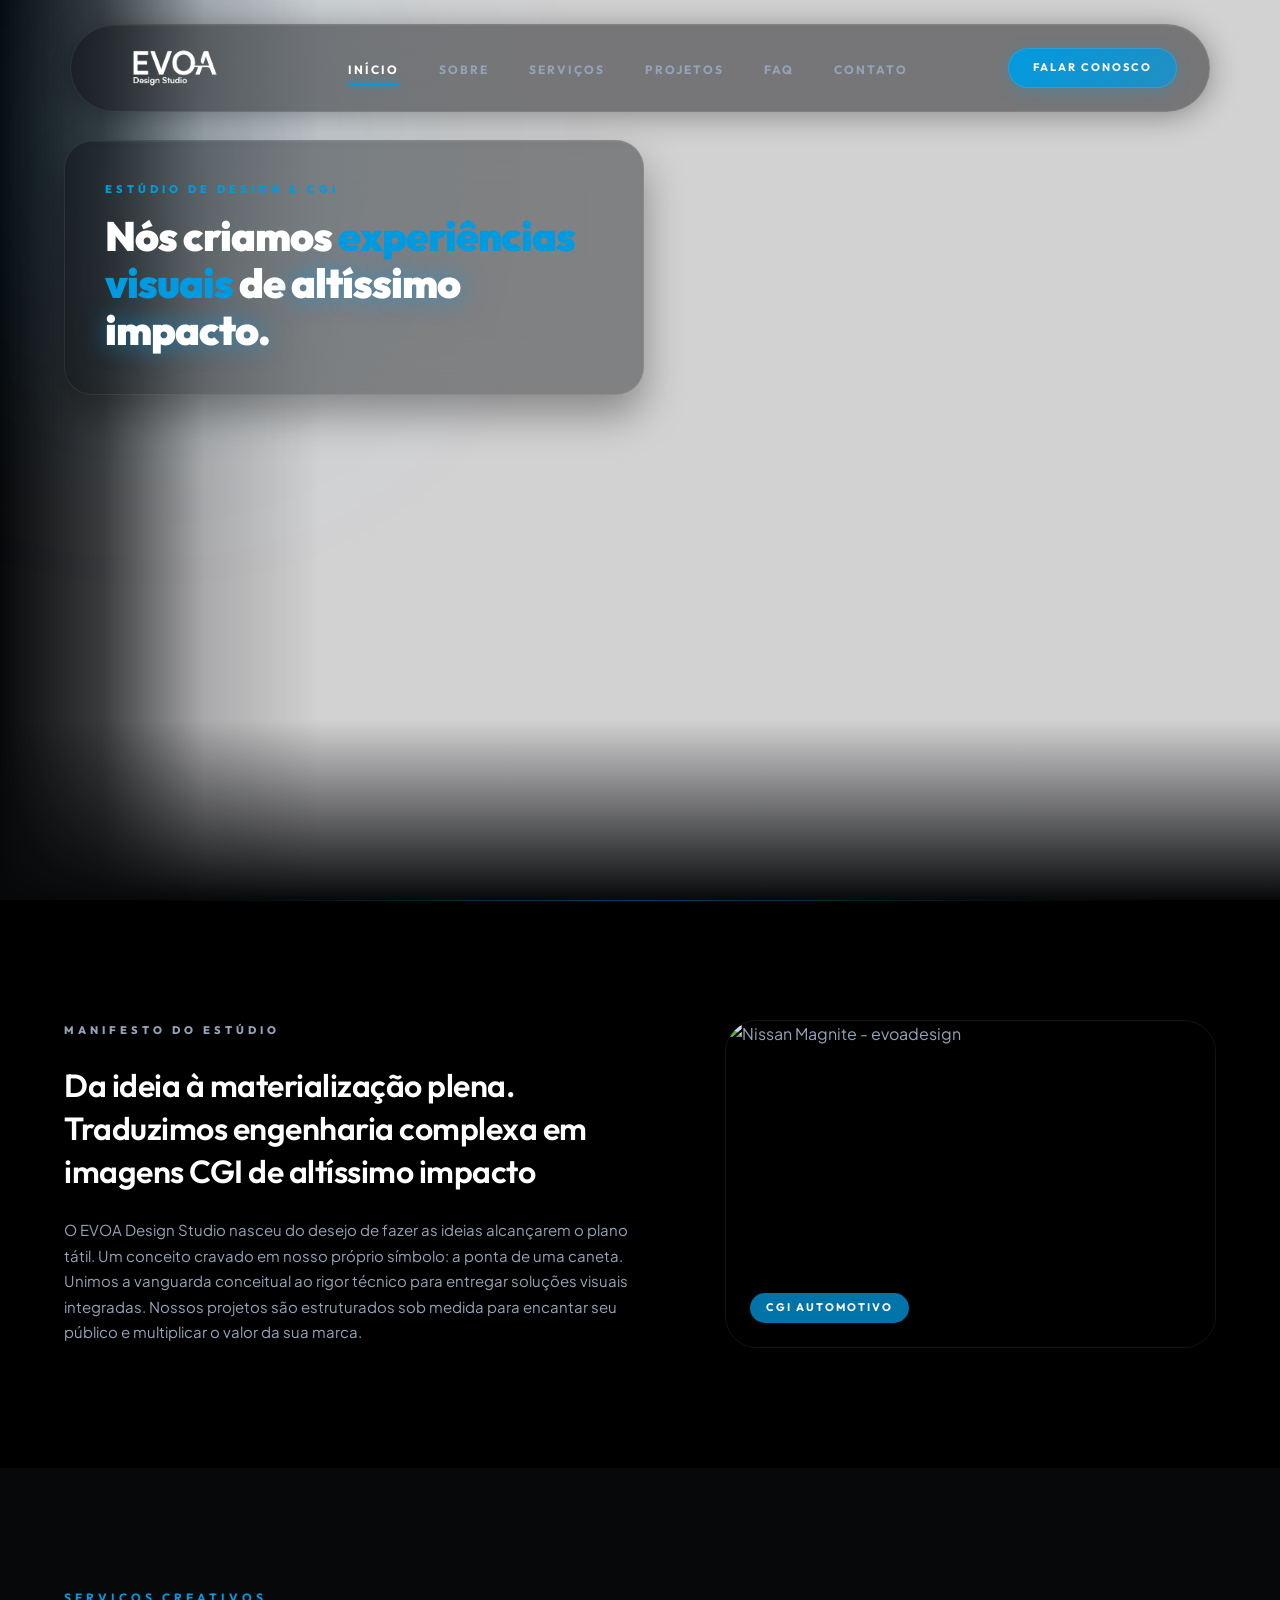
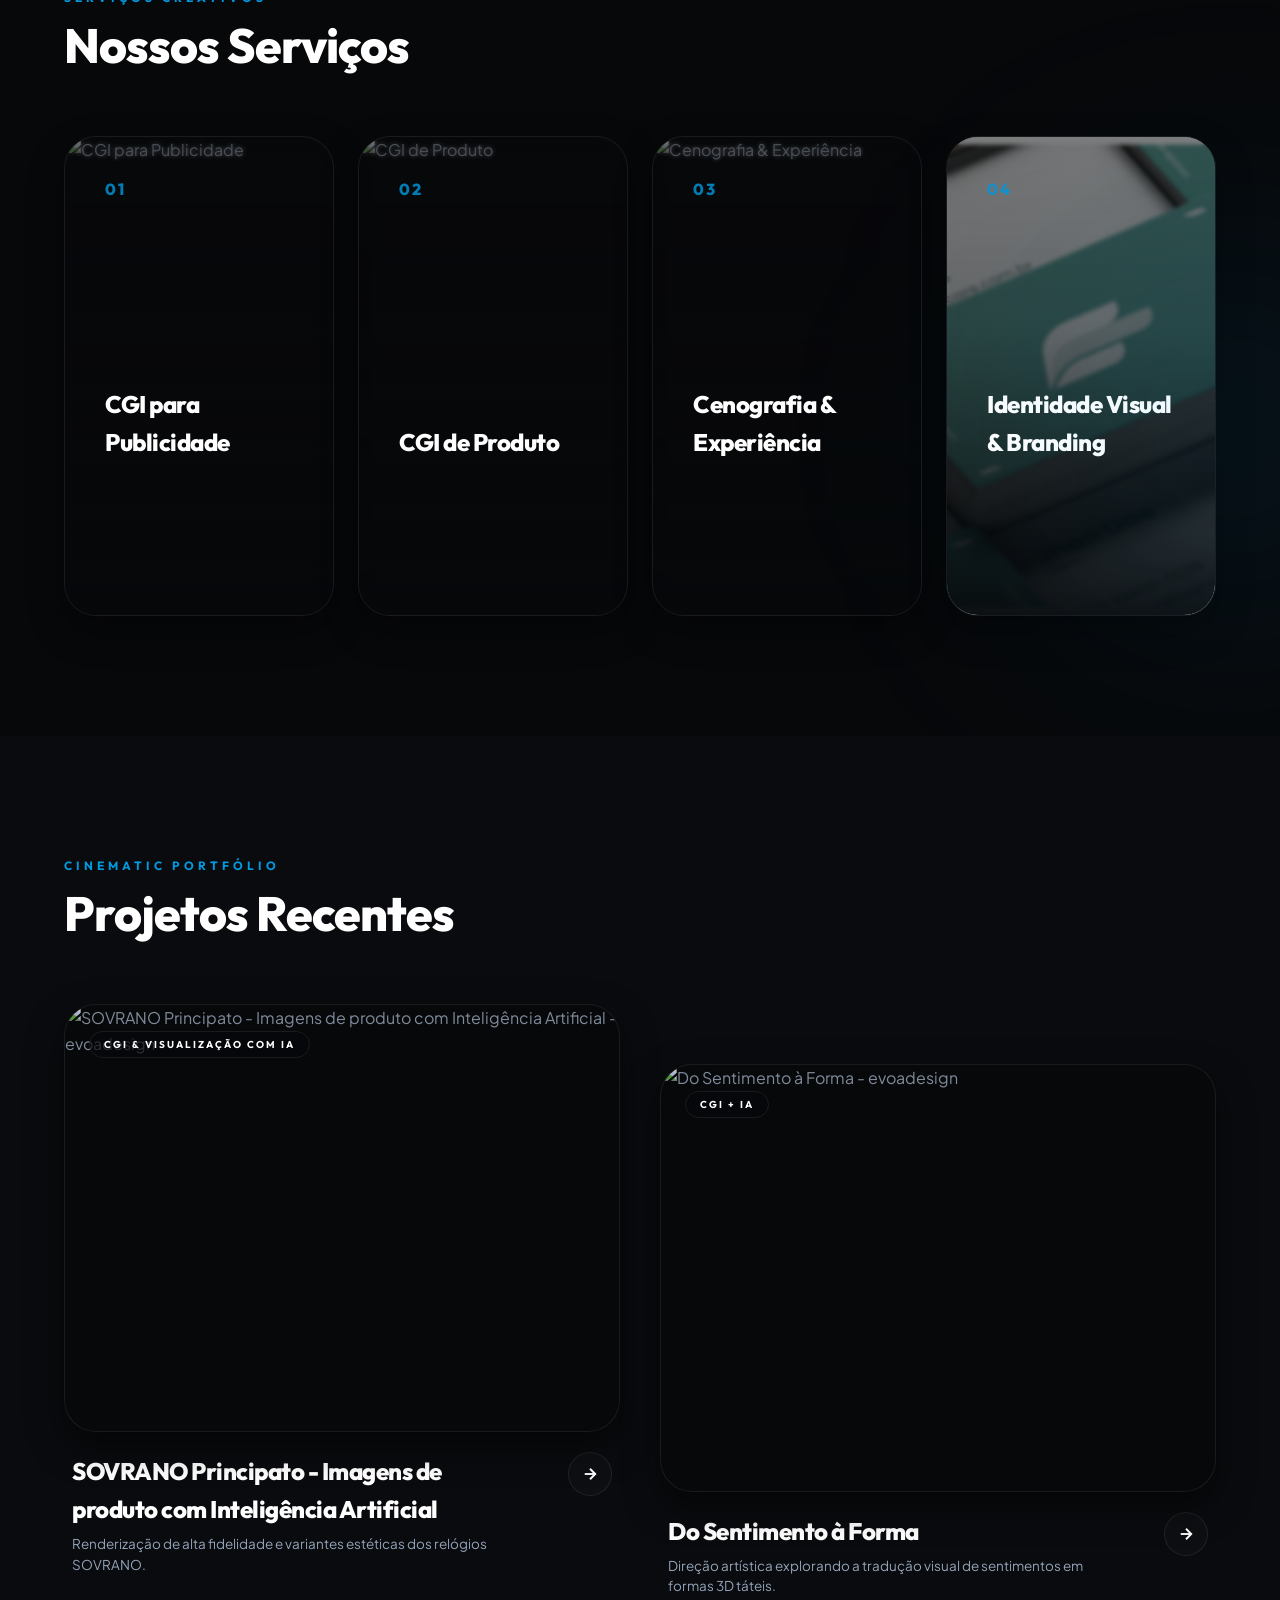
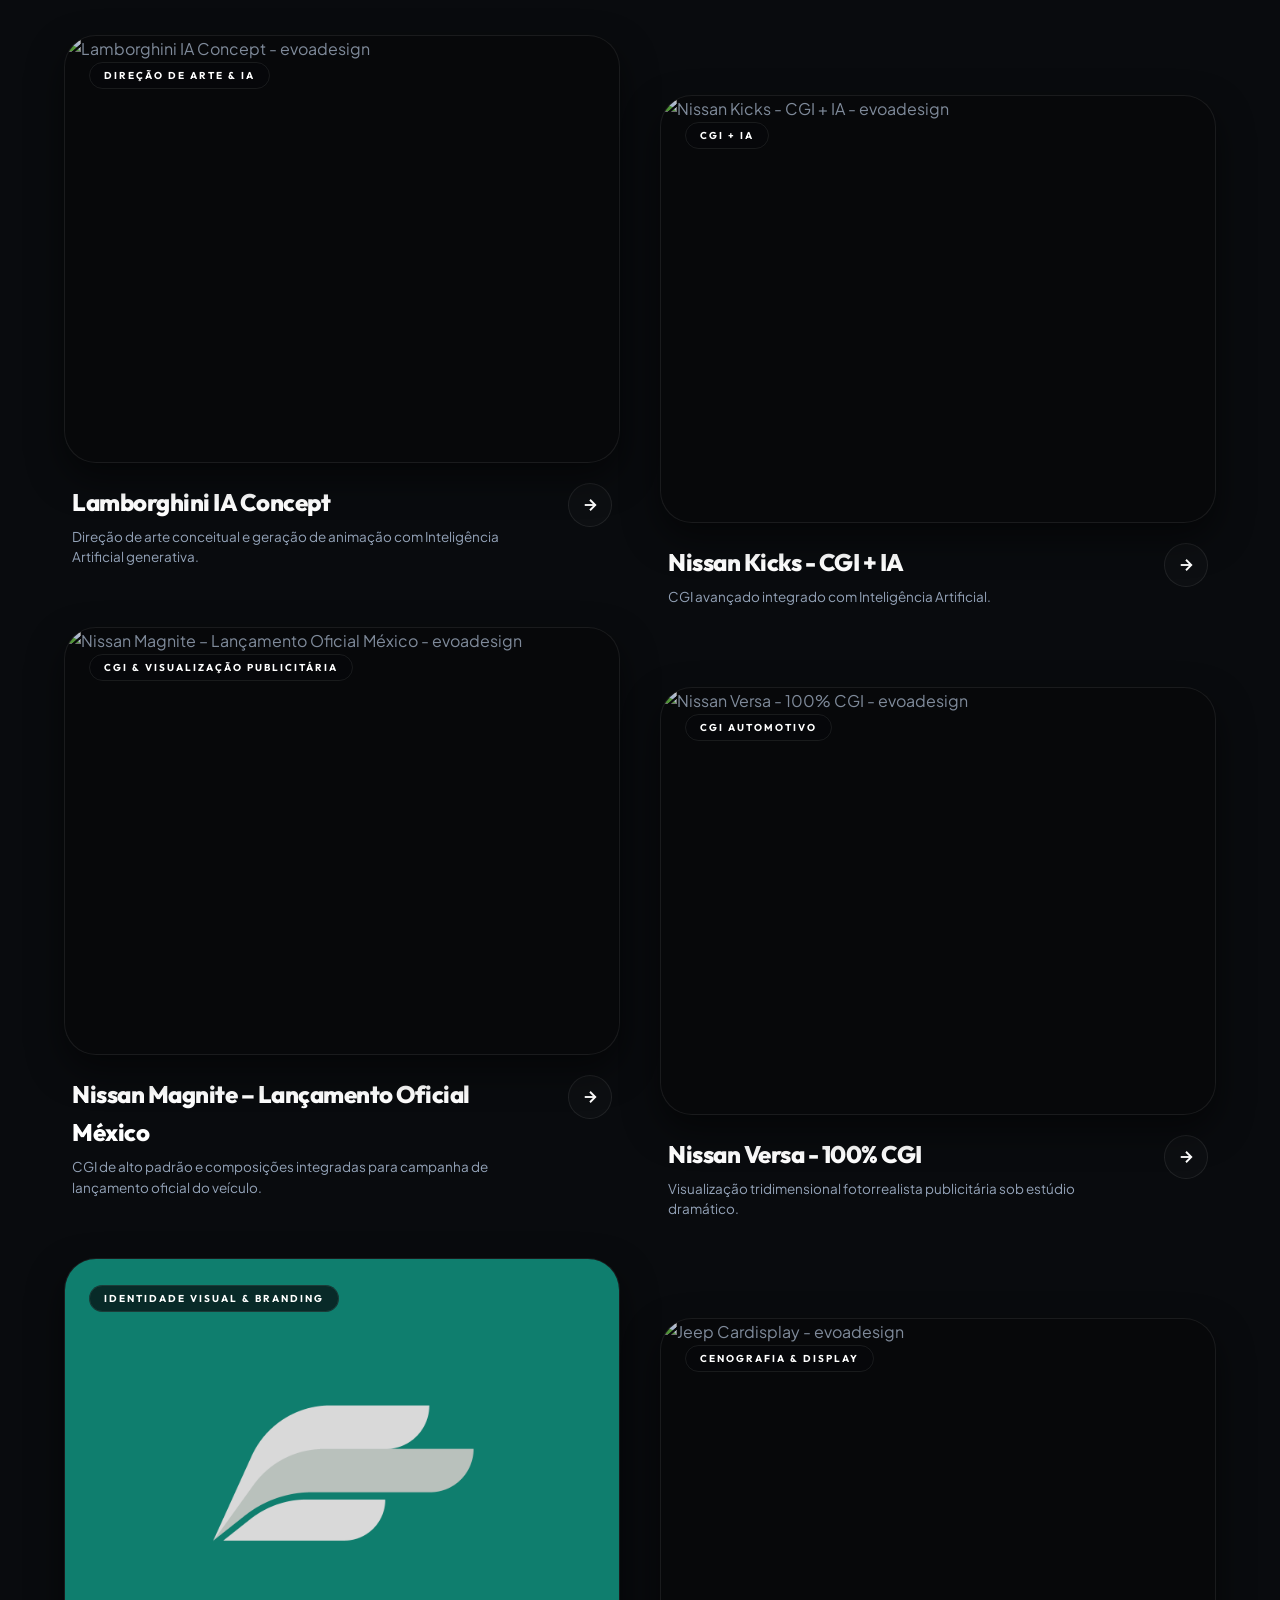
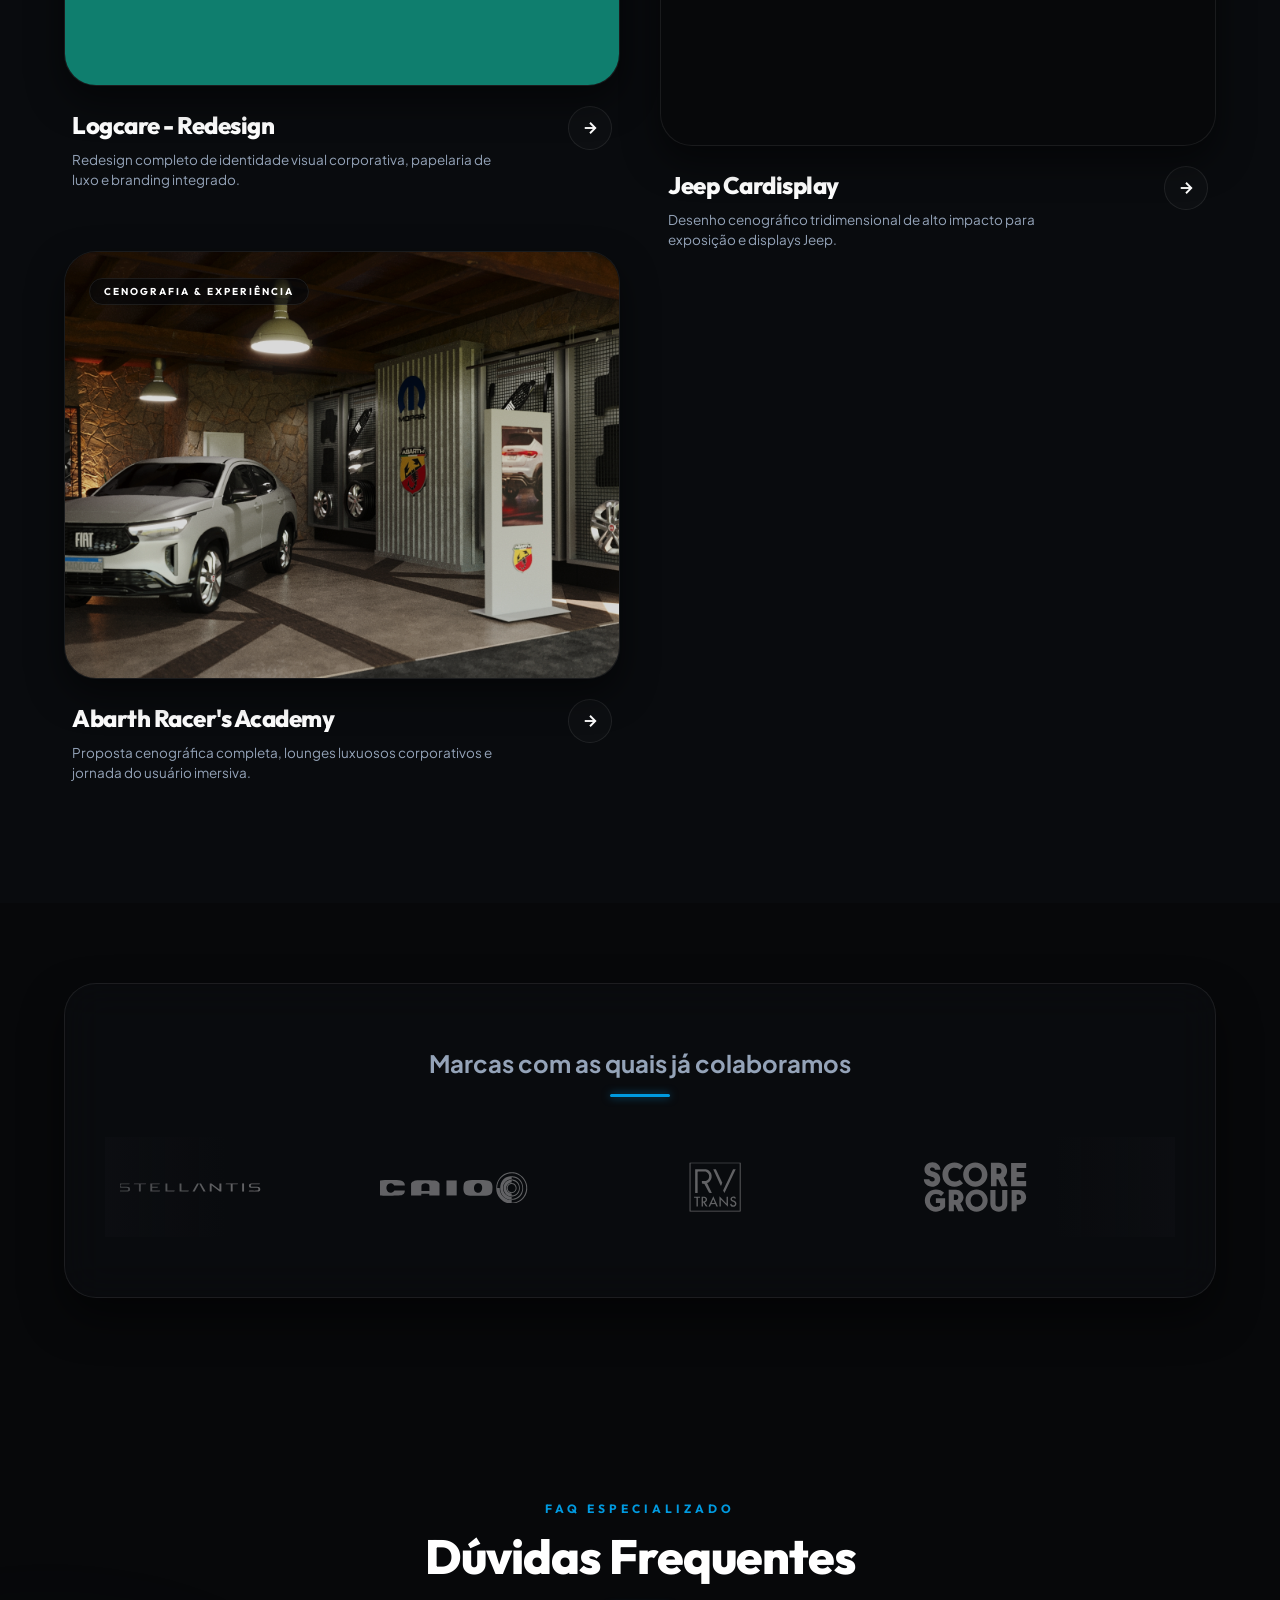
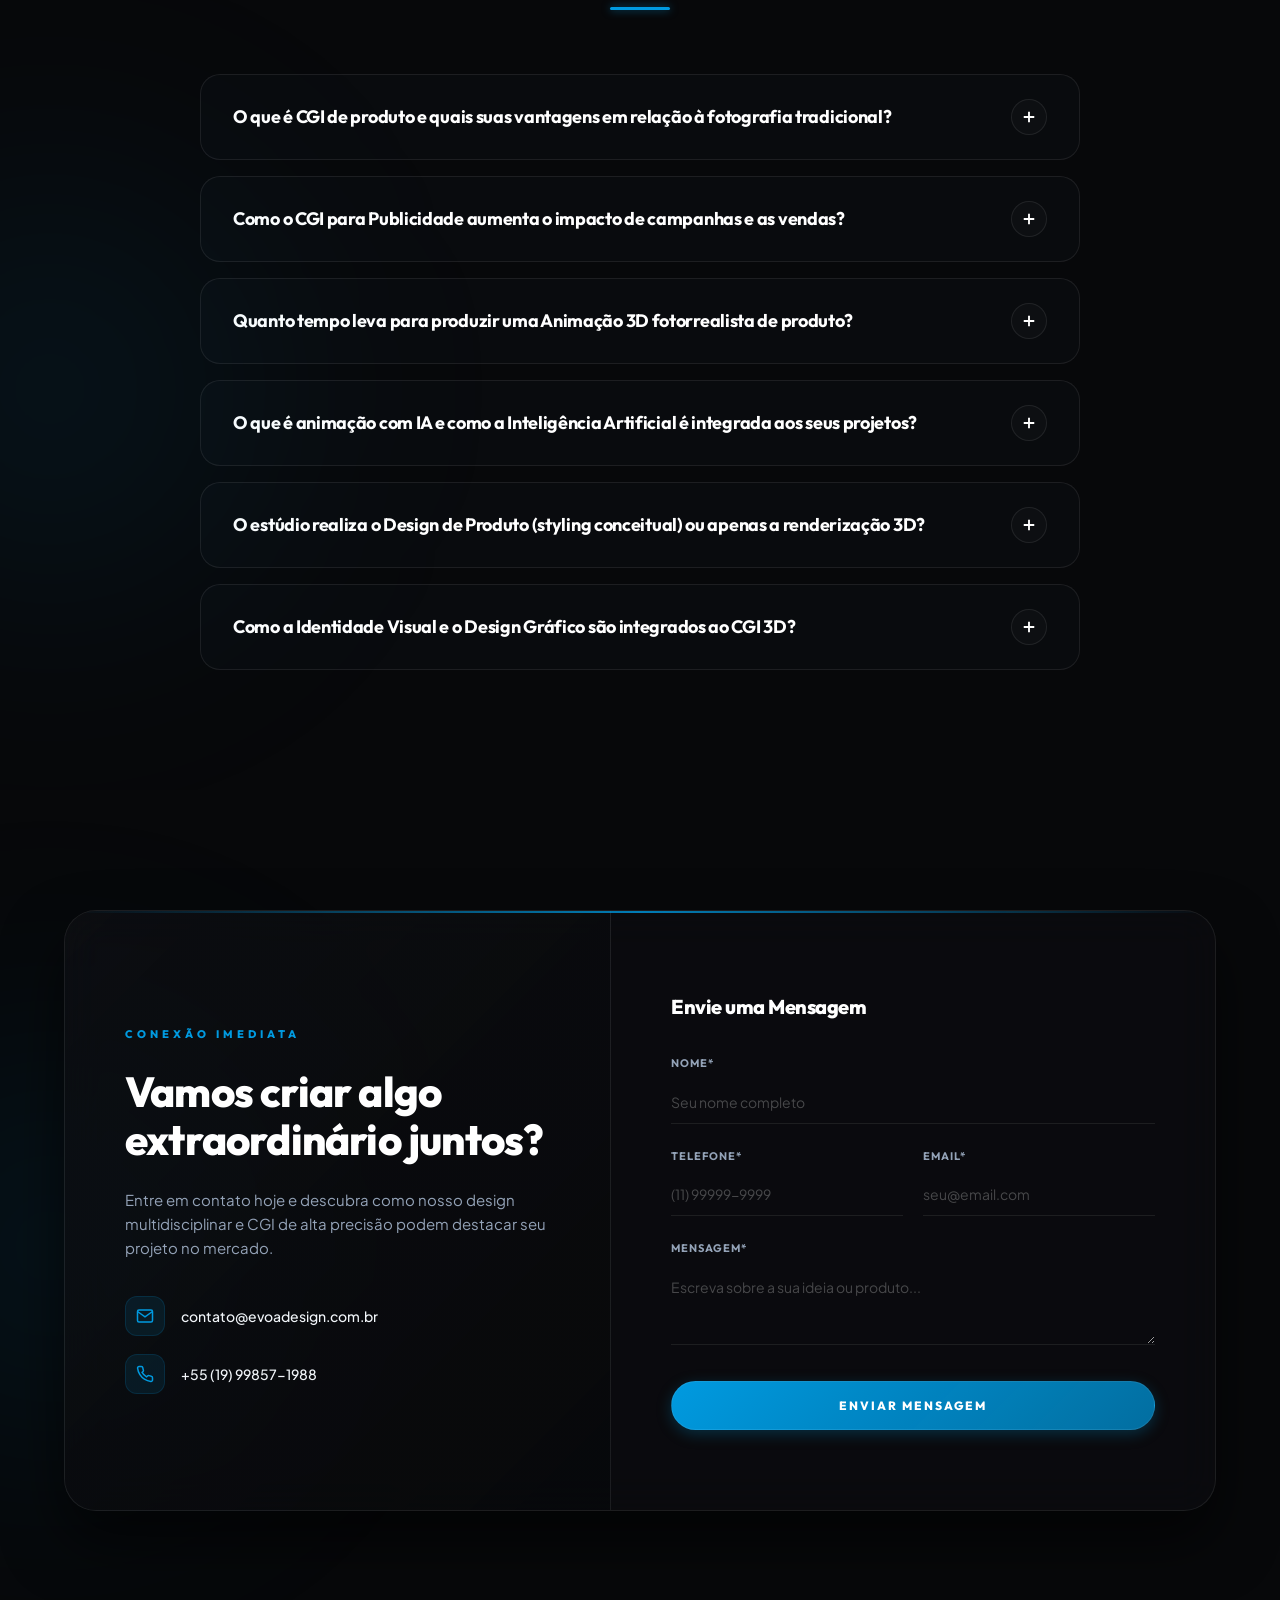
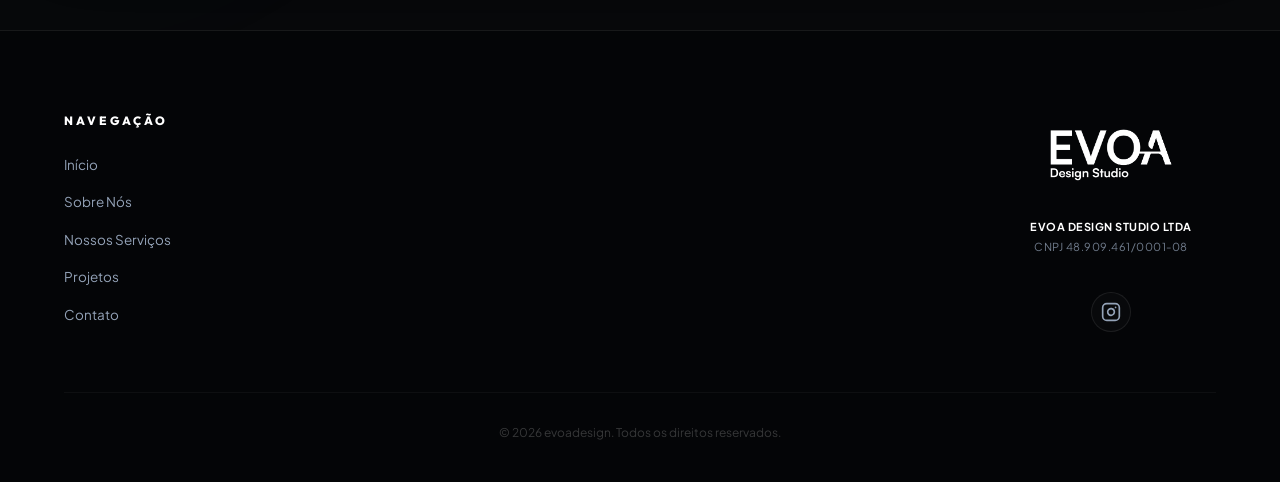
==== commit 95764b34: "Add files via upload" ====
--- a/index.html
+++ b/index.html
@@ -1,2409 +1,530 @@
 <!DOCTYPE html>
 <html lang="pt-BR">
 <head>
-  <meta charset="utf-8" />
-  <meta name="viewport" content="width=device-width, initial-scale=1.0" />
-  <meta name="robots" content="noindex, nofollow" />
-  <title>EVOA Studio Builder | Painel Visual</title>
+  <meta charset="UTF-8">
+  <meta name="viewport" content="width=device-width, initial-scale=1.0">
+  <title>evoadesign | Estúdio de Design, CGI de Alta Fidelidade e Identidade Visual</title>
+  <meta name="description" content="A evoadesign une sensibilidade artística e rigor técnico para traduzir ideias complexas em imagens CGI fotorrealistas e soluções visuais integradas de altíssimo impacto.">
   
-  <!-- Premium Fonts -->
+  <!-- Google Fonts: Outfit (modern geometric headings) and Plus Jakarta Sans (body copy) -->
   <link rel="preconnect" href="https://fonts.googleapis.com">
   <link rel="preconnect" href="https://fonts.gstatic.com" crossorigin>
-  <link href="https://fonts.googleapis.com/css2?family=Outfit:wght@300;400;600;700;800&family=Plus+Jakarta+Sans:wght@400;500;600;700&display=swap" rel="stylesheet">
+  <link href="https://fonts.googleapis.com/css2?family=Outfit:wght@300;400;500;600;700;800;900&family=Plus+Jakarta+Sans:wght@300;400;500;600;700&display=swap" rel="stylesheet">
   
-  <!-- Netlify Identity Widget -->
+  <!-- CSS Stylesheet -->
+  <link rel="stylesheet" href="index.css">
+
+  <!-- Favicon -->
+  <link rel="icon" type="image/png" href="assets/images/FAVICON.png">
+
+  <!-- Netlify Identity Widget (Required for Netlify Git Gateway authentication) -->
   <script src="https://identity.netlify.com/v1/netlify-identity-widget.js"></script>
 
-  <style>
-    /* ==========================================================================
-       DESIGN SYSTEM & THEME DEFINITIONS
-       ========================================================================== */
-    :root {
-      --color-bg-deep: #07080a;
-      --color-bg-panel: #0d0f12;
-      --color-bg-panel-elevated: #16191f;
-      --color-white: #ffffff;
-      --color-primary: #009ae0;
-      --color-primary-rgb: 0, 154, 224;
-      --color-primary-hover: #0082be;
-      --color-text-bright: #f1f5f9;
-      --color-text-muted: #94a3b8;
-      --color-border-glow: rgba(0, 154, 224, 0.2);
-      --color-border-muted: rgba(255, 255, 255, 0.08);
-      --shadow-neon: 0 0 20px rgba(0, 154, 224, 0.25);
-      --shadow-neon-strong: 0 0 35px rgba(0, 154, 224, 0.5);
-      --font-family: 'Plus Jakarta Sans', sans-serif;
-      --font-headings: 'Outfit', sans-serif;
-      --transition: 0.3s cubic-bezier(0.25, 1, 0.5, 1);
-    }
-
-    * {
-      box-sizing: border-box;
-      margin: 0;
-      padding: 0;
-    }
-
-    body {
-      font-family: var(--font-family);
-      background-color: var(--color-bg-deep);
-      color: var(--color-text-muted);
-      overflow: hidden;
-      height: 100vh;
-      display: flex;
-      flex-direction: column;
-    }
-
-    /* ==========================================================================
-       LOGIN FRAME aesthetic
-       ========================================================================== */
-    #login-screen {
-      position: fixed;
-      inset: 0;
-      background: radial-gradient(circle at center, #10141d 0%, #07080a 100%);
-      display: flex;
-      flex-direction: column;
-      align-items: center;
-      justify-content: center;
-      z-index: 9999;
-      padding: 24px;
-      transition: opacity 0.5s ease;
-    }
-
-    .login-card {
-      background: rgba(13, 15, 18, 0.7);
-      backdrop-filter: blur(20px);
-      border: 1px solid var(--color-border-glow);
-      padding: 48px;
-      border-radius: 24px;
-      max-width: 440px;
-      width: 100%;
-      text-align: center;
-      box-shadow: 0 20px 50px rgba(0, 0, 0, 0.5);
-    }
-
-    .login-logo {
-      font-family: var(--font-headings);
-      font-weight: 800;
-      font-size: 32px;
-      letter-spacing: 4px;
-      color: var(--color-white);
-      margin-bottom: 8px;
-    }
-
-    .login-logo span {
-      color: var(--color-primary);
-      text-shadow: var(--shadow-neon);
-    }
-
-    .login-subtitle {
-      font-size: 13px;
-      letter-spacing: 2px;
-      text-transform: uppercase;
-      margin-bottom: 32px;
-    }
-
-    .login-desc {
-      font-size: 14px;
-      line-height: 1.6;
-      margin-bottom: 32px;
-    }
-
-    .login-btn {
-      display: block;
-      width: 100%;
-      padding: 16px;
-      background-color: var(--color-primary);
-      color: var(--color-white);
-      border-radius: 12px;
-      font-weight: 600;
-      font-size: 15px;
-      cursor: pointer;
-      border: 1px solid transparent;
-      box-shadow: var(--shadow-neon);
-      transition: var(--transition);
-      margin-bottom: 12px;
-    }
-
-    .login-btn:hover {
-      background-color: var(--color-primary-hover);
-      box-shadow: var(--shadow-neon-strong);
-      transform: translateY(-2px);
-    }
-
-    .login-btn-offline {
-      background: transparent;
-      border: 1px solid var(--color-border-muted);
-      color: var(--color-text-muted);
-    }
-
-    .login-btn-offline:hover {
-      border-color: var(--color-text-muted);
-      color: var(--color-text-bright);
-    }
-
-    /* ==========================================================================
-       MAIN EDITOR WRAPPER
-       ========================================================================== */
-    #editor-container {
-      display: none;
-      flex: 1;
-      width: 100%;
-      height: 100%;
-    }
-
-    /* Left Sidebar */
-    .sidebar {
-      width: 400px;
-      background-color: var(--color-bg-panel);
-      border-right: 1px solid var(--color-border-muted);
-      display: flex;
-      flex-direction: column;
-      height: 100%;
-      flex-shrink: 0;
-      z-index: 100;
-    }
-
-    .sidebar-header {
-      padding: 24px;
-      border-bottom: 1px solid var(--color-border-muted);
-      display: flex;
-      justify-content: space-between;
-      align-items: center;
-    }
-
-    .sidebar-brand {
-      display: flex;
-      flex-direction: column;
-    }
-
-    .brand-title {
-      font-family: var(--font-headings);
-      font-weight: 800;
-      font-size: 20px;
-      letter-spacing: 2px;
-      color: var(--color-white);
-    }
-
-    .brand-title span {
-      color: var(--color-primary);
-    }
-
-    .brand-subtitle {
-      font-size: 9px;
-      letter-spacing: 1.5px;
-      text-transform: uppercase;
-    }
-
-    /* Tab Controls */
-    .tab-nav {
-      display: flex;
-      overflow-x: auto;
-      background: rgba(0, 0, 0, 0.2);
-      border-bottom: 1px solid var(--color-border-muted);
-      scrollbar-width: none;
-    }
-    .tab-nav::-webkit-scrollbar {
-      display: none;
-    }
-
-    .tab-btn {
-      padding: 16px 20px;
-      font-size: 13px;
-      font-weight: 600;
-      color: var(--color-text-muted);
-      cursor: pointer;
-      border-bottom: 2px solid transparent;
-      white-space: nowrap;
-      transition: var(--transition);
-    }
-
-    .tab-btn:hover {
-      color: var(--color-text-bright);
-    }
-
-    .tab-btn.active {
-      color: var(--color-primary);
-      border-bottom-color: var(--color-primary);
-      text-shadow: 0 0 10px rgba(var(--color-primary-rgb), 0.2);
-    }
-
-    /* Scrollable Fields Container */
-    .tab-content-container {
-      flex: 1;
-      overflow-y: auto;
-      padding: 24px;
-    }
-
-    .tab-pane {
-      display: none;
-    }
-
-    .tab-pane.active {
-      display: block;
-      animation: fadeIn 0.3s ease;
-    }
-
-    @keyframes fadeIn {
-      from { opacity: 0; transform: translateY(6px); }
-      to { opacity: 1; transform: translateY(0); }
-    }
-
-    /* Form Fields Styling */
-    .form-section-title {
-      font-family: var(--font-headings);
-      font-size: 14px;
-      font-weight: 700;
-      color: var(--color-text-bright);
-      text-transform: uppercase;
-      letter-spacing: 1.5px;
-      margin-bottom: 20px;
-      border-bottom: 1px dashed var(--color-border-muted);
-      padding-bottom: 8px;
-    }
-
-    .form-group {
-      margin-bottom: 20px;
-    }
-
-    .form-label {
-      display: block;
-      font-size: 12px;
-      font-weight: 600;
-      color: var(--color-text-bright);
-      margin-bottom: 8px;
-    }
-
-    .form-desc {
-      font-size: 11px;
-      color: var(--color-text-muted);
-      margin-bottom: 8px;
-      line-height: 1.4;
-    }
-
-    .form-control {
-      width: 100%;
-      padding: 12px 16px;
-      background-color: var(--color-bg-panel-elevated);
-      border: 1px solid var(--color-border-muted);
-      border-radius: 8px;
-      color: var(--color-text-bright);
-      font-size: 14px;
-      transition: var(--transition);
-    }
-
-    .form-control:focus {
-      border-color: var(--color-primary);
-      box-shadow: 0 0 10px rgba(var(--color-primary-rgb), 0.1);
-    }
-
-    textarea.form-control {
-      resize: vertical;
-      min-height: 80px;
-    }
-
-    /* Switch Component */
-    .switch-container {
-      display: flex;
-      align-items: center;
-      justify-content: space-between;
-      background: var(--color-bg-panel-elevated);
-      padding: 14px 16px;
-      border-radius: 8px;
-      border: 1px solid var(--color-border-muted);
-    }
-
-    .switch-info {
-      display: flex;
-      flex-direction: column;
-      gap: 4px;
-    }
-
-    .switch {
-      position: relative;
-      display: inline-block;
-      width: 48px;
-      height: 24px;
-      flex-shrink: 0;
-    }
-
-    .switch input {
-      opacity: 0;
-      width: 0;
-      height: 0;
-    }
-
-    .slider {
-      position: absolute;
-      cursor: pointer;
-      inset: 0;
-      background-color: #242a35;
-      transition: .4s;
-      border-radius: 24px;
-    }
-
-    .slider:before {
-      position: absolute;
-      content: "";
-      height: 18px;
-      width: 18px;
-      left: 3px;
-      bottom: 3px;
-      background-color: white;
-      transition: .4s;
-      border-radius: 50%;
-    }
-
-    input:checked + .slider {
-      background-color: var(--color-primary);
-      box-shadow: var(--shadow-neon);
-    }
-
-    input:checked + .slider:before {
-      transform: translateX(24px);
-    }
-
-    /* Slider Component (Breathing margins, gaps) */
-    .range-value-container {
-      display: flex;
-      justify-content: space-between;
-      align-items: center;
-      margin-bottom: 8px;
-    }
-
-    .range-value {
-      font-size: 12px;
-      font-weight: 700;
-      color: var(--color-primary);
-    }
-
-    .range-control {
-      width: 100%;
-      height: 6px;
-      background: #242a35;
-      border-radius: 3px;
-      outline: none;
-      -webkit-appearance: none;
-    }
-
-    .range-control::-webkit-slider-thumb {
-      -webkit-appearance: none;
-      width: 18px;
-      height: 18px;
-      border-radius: 50%;
-      background: var(--color-primary);
-      box-shadow: var(--shadow-neon);
-      cursor: pointer;
-      transition: var(--transition);
-    }
-
-    .range-control::-webkit-slider-thumb:hover {
-      transform: scale(1.2);
-    }
-
-    /* Color Picker */
-    .color-picker-group {
-      display: flex;
-      gap: 12px;
-      align-items: center;
-    }
-
-    .color-picker {
-      -webkit-appearance: none;
-      border: none;
-      width: 48px;
-      height: 48px;
-      border-radius: 12px;
-      cursor: pointer;
-      background: none;
-      flex-shrink: 0;
-      overflow: hidden;
-      border: 1.5px solid var(--color-border-muted);
-    }
-
-    .color-picker::-webkit-color-swatch-wrapper {
-      padding: 0;
-    }
-
-    .color-picker::-webkit-color-swatch {
-      border: none;
-      border-radius: 10px;
-    }
-
-    /* Project List Styling */
-    .project-list {
-      display: flex;
-      flex-direction: column;
-      gap: 12px;
-      margin-bottom: 20px;
-    }
-
-    .project-item {
-      background-color: var(--color-bg-panel-elevated);
-      border: 1px solid var(--color-border-muted);
-      border-radius: 10px;
-      padding: 12px 16px;
-      display: flex;
-      justify-content: space-between;
-      align-items: center;
-      transition: var(--transition);
-    }
-
-    .project-item:hover {
-      border-color: rgba(var(--color-primary-rgb), 0.4);
-    }
-
-    .project-meta {
-      display: flex;
-      flex-direction: column;
-      gap: 4px;
-    }
-
-    .project-meta-title {
-      font-size: 13px;
-      font-weight: 700;
-      color: var(--color-text-bright);
-    }
-
-    .project-meta-category {
-      font-size: 11px;
-      color: var(--color-text-muted);
-    }
-
-    .project-actions {
-      display: flex;
-      gap: 8px;
-    }
-
-    .btn-icon {
-      width: 32px;
-      height: 32px;
-      background: rgba(255, 255, 255, 0.04);
-      border: 1px solid var(--color-border-muted);
-      border-radius: 6px;
-      color: var(--color-text-muted);
-      display: flex;
-      align-items: center;
-      justify-content: center;
-      cursor: pointer;
-      transition: var(--transition);
-    }
-
-    .btn-icon:hover {
-      background: var(--color-primary);
-      color: var(--color-white);
-      border-color: var(--color-primary);
-      box-shadow: var(--shadow-neon);
-    }
-
-    .btn-icon-danger:hover {
-      background: #ef4444;
-      color: var(--color-white);
-      border-color: #ef4444;
-      box-shadow: 0 0 15px rgba(239, 68, 68, 0.4);
-    }
-
-    /* Sub-form Overlay inside Sidebar */
-    .subform-overlay {
-      position: absolute;
-      inset: 0;
-      background-color: var(--color-bg-panel);
-      z-index: 105;
-      display: none;
-      flex-direction: column;
-      padding: 24px;
-      overflow-y: auto;
-    }
-
-    .subform-header {
-      display: flex;
-      justify-content: space-between;
-      align-items: center;
-      margin-bottom: 24px;
-    }
-
-    .subform-title {
-      font-family: var(--font-headings);
-      font-size: 16px;
-      font-weight: 700;
-      color: var(--color-text-bright);
-    }
-
-    /* Dynamic Lists inside project creator */
-    .dynamic-list {
-      display: flex;
-      flex-direction: column;
-      gap: 8px;
-      margin-bottom: 12px;
-    }
-
-    .dynamic-item {
-      display: flex;
-      gap: 8px;
-    }
-
-    /* Action Buttons */
-    .sidebar-footer {
-      padding: 24px;
-      border-top: 1px solid var(--color-border-muted);
-      background-color: rgba(0, 0, 0, 0.1);
-      display: flex;
-      flex-direction: column;
-      gap: 12px;
-    }
-
-    .btn {
-      display: flex;
-      align-items: center;
-      justify-content: center;
-      gap: 8px;
-      width: 100%;
-      padding: 14px;
-      border-radius: 8px;
-      font-weight: 700;
-      font-size: 13.5px;
-      cursor: pointer;
-      transition: var(--transition);
-      border: 1px solid transparent;
-    }
-
-    .btn-primary {
-      background-color: var(--color-primary);
-      color: var(--color-white);
-      box-shadow: var(--shadow-neon);
-    }
-
-    .btn-primary:hover:not(:disabled) {
-      background-color: var(--color-primary-hover);
-      box-shadow: var(--shadow-neon-strong);
-      transform: translateY(-1px);
-    }
-
-    .btn-secondary {
-      background-color: rgba(255, 255, 255, 0.03);
-      border: 1px solid var(--color-border-muted);
-      color: var(--color-text-muted);
-    }
-
-    .btn-secondary:hover:not(:disabled) {
-      background-color: rgba(255, 255, 255, 0.06);
-      color: var(--color-text-bright);
-      border-color: var(--color-text-muted);
-    }
-
-    .btn:disabled {
-      opacity: 0.5;
-      cursor: not-allowed;
-    }
-
-    /* User Profile footer info */
-    .user-profile {
-      display: flex;
-      justify-content: space-between;
-      align-items: center;
-      font-size: 11px;
-      color: var(--color-text-muted);
-    }
-
-    .user-info {
-      display: flex;
-      align-items: center;
-      gap: 8px;
-    }
-
-    .user-avatar {
-      width: 20px;
-      height: 20px;
-      background: var(--color-primary);
-      border-radius: 50%;
-      color: white;
-      display: flex;
-      align-items: center;
-      justify-content: center;
-      font-weight: 700;
-      font-size: 10px;
-    }
-
-    .btn-logout {
-      background: none;
-      border: none;
-      color: var(--color-text-muted);
-      font-size: 11px;
-      font-weight: 600;
-      cursor: pointer;
-      transition: var(--transition);
-    }
-
-    .btn-logout:hover {
-      color: #ef4444;
-      text-decoration: underline;
-    }
-
-    /* ==========================================================================
-       RIGHT PREVIEW PANEL
-       ========================================================================== */
-    .preview-pane {
-      flex: 1;
-      background-color: var(--color-bg-deep);
-      display: flex;
-      flex-direction: column;
-      height: 100%;
-      position: relative;
-    }
-
-    .preview-header {
-      height: 60px;
-      background-color: var(--color-bg-panel);
-      border-bottom: 1px solid var(--color-border-muted);
-      display: flex;
-      align-items: center;
-      justify-content: space-between;
-      padding: 0 24px;
-      flex-shrink: 0;
-    }
-
-    .preview-controls {
-      display: flex;
-      gap: 8px;
-    }
-
-    .btn-viewport {
-      padding: 8px 12px;
-      font-size: 11px;
-      font-weight: 600;
-      color: var(--color-text-muted);
-      background-color: rgba(255, 255, 255, 0.02);
-      border: 1px solid var(--color-border-muted);
-      border-radius: 6px;
-      cursor: pointer;
-      display: flex;
-      align-items: center;
-      gap: 6px;
-      transition: var(--transition);
-    }
-
-    .btn-viewport:hover, .btn-viewport.active {
-      color: var(--color-primary);
-      border-color: var(--color-primary);
-      background-color: rgba(var(--color-primary-rgb), 0.05);
-    }
-
-    .iframe-wrapper {
-      flex: 1;
-      display: flex;
-      justify-content: center;
-      align-items: center;
-      padding: 24px;
-      overflow: hidden;
-      position: relative;
-    }
-
-    #preview-iframe {
-      width: 100%;
-      height: 100%;
-      border: none;
-      border-radius: 12px;
-      background-color: #000;
-      box-shadow: 0 10px 40px rgba(0, 0, 0, 0.6);
-      transition: width 0.4s cubic-bezier(0.25, 1, 0.5, 1);
-    }
-
-    /* Viewport widths */
-    #preview-iframe.viewport-desktop {
-      width: 100%;
-    }
-
-    #preview-iframe.viewport-tablet {
-      width: 768px;
-    }
-
-    #preview-iframe.viewport-mobile {
-      width: 375px;
-    }
-
-    /* Modal Backdrop / Overlay for saving updates */
-    #status-overlay {
-      position: fixed;
-      inset: 0;
-      background: rgba(7, 8, 10, 0.85);
-      backdrop-filter: blur(8px);
-      z-index: 1000;
-      display: none;
-      align-items: center;
-      justify-content: center;
-      padding: 24px;
-    }
-
-    .status-box {
-      background-color: var(--color-bg-panel);
-      border: 1px solid var(--color-border-glow);
-      border-radius: 16px;
-      padding: 32px;
-      max-width: 380px;
-      width: 100%;
-      text-align: center;
-      box-shadow: var(--shadow-neon);
-      display: flex;
-      flex-direction: column;
-      align-items: center;
-      gap: 16px;
-    }
-
-    .loader {
-      width: 48px;
-      height: 48px;
-      border: 4px solid var(--color-border-muted);
-      border-top-color: var(--color-primary);
-      border-radius: 50%;
-      animation: spin 1s linear infinite;
-    }
-
-    @keyframes spin {
-      0% { transform: rotate(0deg); }
-      100% { transform: rotate(360deg); }
-    }
-
-    .status-title {
-      font-family: var(--font-headings);
-      font-size: 16px;
-      font-weight: 700;
-      color: var(--color-white);
-    }
-
-    /* Responsive Mobile styling for editor drawer */
-    @media (max-width: 900px) {
-      #editor-container {
-        flex-direction: column;
+  <!-- Structured Data JSON-LD for FAQPage (SEO Best Practice) -->
+  <script type="application/ld+json">
+  {
+    "@context": "https://schema.org",
+    "@type": "FAQPage",
+    "mainEntity": [
+      {
+        "@type": "Question",
+        "name": "O que é CGI de produto e quais suas vantagens em relação à fotografia tradicional?",
+        "acceptedAnswer": {
+          "@type": "Answer",
+          "text": "O CGI (Computer Generated Imagery) para produto é a criação de imagens digitais fotorrealistas em 3D. Em relação à fotografia convencional, o CGI oferece controle absoluto sobre iluminação, reflexos, materiais e ângulos. Ele permite visualizar produtos antes de serem fabricados, realizar alterações instantâneas e criar ambientes tridimensionais complexos sem custos de cenografia física, multiplicando a flexibilidade e reduzindo custos operacionais."
+        }
+      },
+      {
+        "@type": "Question",
+        "name": "Como o CGI para Publicidade aumenta as vendas e o impacto de campanhas?",
+        "acceptedAnswer": {
+          "@type": "Answer",
+          "text": "O CGI para publicidade permite conceber campanhas cinematográficas de alto impacto que seriam fisicamente impossíveis ou perigosas de realizar. Ele possibilita renderizar efeitos visuais extraordinários, simular dinâmicas de veículos (CGI Automotivo) com fotorrealismo impecável e gerar composições artísticas integradas que capturam e retêm a atenção do público de maneira superior às mídias estáticas padrão."
+        }
+      },
+      {
+        "@type": "Question",
+        "name": "Como funciona o processo de criação de uma Animação 3D de produto e publicidade?",
+        "acceptedAnswer": {
+          "@type": "Answer",
+          "text": "O processo é dividido em quatro etapas principais: 1. Concept e Storyboard (planejamento das cenas e mood da história); 2. Modelagem 3D e Texturização (reprodução digital do produto em alta definição com materiais fotorrealistas); 3. Animação e Simulação de Partículas (aplicação de movimentos, câmeras dinâmicas e efeitos como líquidos e tecidos); 4. Iluminação e Renderização final em 8K, seguida por pós-produção."
+        }
+      },
+      {
+        "@type": "Question",
+        "name": "O que é animação com IA e como a Inteligência Artificial é integrada aos projetos?",
+        "acceptedAnswer": {
+          "@type": "Answer",
+          "text": "A animação com Inteligência Artificial é a integração de ferramentas gerativas de redes neurais no fluxo de renderização 3D e animação. Na evoadesign, utilizamos a IA para acelerar a geração de texturas procedurais ultra-detalhadas, interpolar quadros para maior fluidez e conceber moodboards criativos na fase de pré-produção. A IA potencializa a criatividade do designer humano, garantindo um produto final de qualidade exponencial em tempo recorde."
+        }
+      },
+      {
+        "@type": "Question",
+        "name": "O estúdio realiza o Design de Produto (styling) ou apenas a renderização 3D?",
+        "acceptedAnswer": {
+          "@type": "Answer",
+          "text": "A evoadesign realiza o styling conceitual e o refinamento do design de produto de maneira integrada. Atuamos desde a tradução visual de conceitos e aplicação de materiais e acabamentos premium (Color, Material & Finish) até a visualização conceitual fotorrealista final, conectando a engenharia de precisão 3D à sensibilidade estética industrial."
+        }
+      },
+      {
+        "@type": "Question",
+        "name": "Como a Identidade Visual e o Design Gráfico são conectados ao 3D e CGI?",
+        "acceptedAnswer": {
+          "@type": "Answer",
+          "text": "Desenvolvemos identidades visuais e designs gráficos pensando na tridimensionalidade do produto. Criamos embalagens de alto padrão, sistemas de marca e designs de papelaria já integrados aos estudos de materiais e CGI 3D. Isso garante que a marca funcione de maneira consistente tanto no ambiente digital (redes e e-commerce) quanto nos canais físicos e de varejo tátil."
+        }
       }
-      .sidebar {
-        width: 100%;
-        height: 60%;
-        border-right: none;
-        border-bottom: 1px solid var(--color-border-muted);
-      }
-      .preview-pane {
-        height: 40%;
-      }
-      .preview-header {
-        display: none; /* Hide header controls to fit screen space */
-      }
-      .iframe-wrapper {
-        padding: 8px;
-      }
-    }
-  </style>
+    ]
+  }
+  </script>
 </head>
-<body>
-
-  <!-- 1. LOGIN SCREEN -->
-  <div id="login-screen">
-    <div id="global-error-banner" style="display: none; background: rgba(239, 68, 68, 0.15); backdrop-filter: blur(10px); border: 1px solid rgba(239, 68, 68, 0.4); color: #f87171; padding: 16px; border-radius: 12px; margin-bottom: 20px; font-size: 13px; max-width: 440px; width: 100%; text-align: left; line-height: 1.5; box-shadow: 0 0 20px rgba(239, 68, 68, 0.2);"></div>
-    <div class="login-card">
-      <h1 class="login-logo">EVOA<span>.</span></h1>
-      <div class="login-subtitle">Studio Builder</div>
-      <p class="login-desc">Entre com sua conta Netlify para acessar o editor em tempo real e publicar alterações no site.</p>
-      
-      <button class="login-btn" id="btn-login-identity">Fazer Login</button>
-      <button class="login-btn login-btn-offline" id="btn-login-offline">Trabalhar Offline</button>
-      
-      <div style="font-size: 9px; color: var(--color-text-muted); margin-top: 24px; letter-spacing: 1px; text-transform: uppercase;">Build 2026.06.01.06 (Meta Tag Link)</div>
+<body class="dark-agency-theme">
+
+  <!-- Premium Glowing Preloader Overlay -->
+  <div id="preloader" class="preloader-overlay">
+    <div class="preloader-content">
+      <img src="assets/images/EVOA-LOGO-BRANCO.png" alt="evoadesign" class="preloader-logo">
+      <div class="preloader-loader-wrapper">
+        <div class="preloader-bar"></div>
+      </div>
     </div>
   </div>
 
-  <!-- 2. MAIN EDITOR CONTAINER -->
-  <div id="editor-container">
-    <!-- Left Sidebar: Builder Forms -->
-    <div class="sidebar">
-      
-      <div class="sidebar-header">
-        <div class="sidebar-brand">
-          <div class="brand-title">EVOA<span>.</span></div>
-          <div class="brand-subtitle">Studio Builder</div>
-        </div>
-      </div>
-
-      <!-- Tab selectors -->
-      <div class="tab-nav">
-        <div class="tab-btn active" onclick="switchTab('tab-design')">Estilo</div>
-        <div class="tab-btn" onclick="switchTab('tab-hero')">Apresentação</div>
-        <div class="tab-btn" onclick="switchTab('tab-projects')">Projetos</div>
-        <div class="tab-btn" onclick="switchTab('tab-geral')">Geral</div>
-        <div class="tab-btn" onclick="switchTab('tab-footer')">Contato</div>
-      </div>
-
-      <!-- Content area (scrollable fields) -->
-      <div class="tab-content-container">
-        
-        <!-- ========================================== -->
-        <!-- TAB: ESTILO / DESIGN                       -->
-        <!-- ========================================== -->
-        <div class="tab-pane active" id="tab-design">
-          <h2 class="form-section-title">Paleta de Cores</h2>
+  <!-- Glowing Capsule Header Navigation -->
+  <header id="main-header" class="agency-header">
+    <div class="header-container">
+      
+      <!-- Left Logo: Authentic EVOA White Logo -->
+      <a href="#inicio" class="logo-link" id="nav-logo">
+        <img src="assets/images/EVOA-LOGO-BRANCO.png" alt="evoadesign" class="header-logo-img">
+      </a>
+
+      <!-- Middle Navigation Links in uppercase tracking -->
+      <nav class="nav-menu" id="desktop-nav">
+        <ul>
+          <li><a href="#inicio" class="nav-link active">INÍCIO</a></li>
+          <li><a href="#sobre" class="nav-link">SOBRE</a></li>
+          <li><a href="#servicos" class="nav-link">SERVIÇOS</a></li>
+          <li><a href="#projetos" class="nav-link">PROJETOS</a></li>
+          <li><a href="#faq" class="nav-link">FAQ</a></li>
+          <li><a href="#contato" class="nav-link">CONTATO</a></li>
+        </ul>
+      </nav>
+
+      <!-- Right CTA button: Glowing primary blue pill button -->
+      <div class="header-cta-wrapper">
+        <a href="#contato" class="btn-cta-agency" id="cta-header">FALAR CONOSCO</a>
+        
+        <!-- Mobile hamburger menu icon -->
+        <button class="mobile-menu-toggle" id="menu-toggle" aria-label="Abrir Menu">
+          <span class="bar"></span>
+          <span class="bar"></span>
+          <span class="bar"></span>
+        </button>
+      </div>
+
+    </div>
+  </header>
+
+  <!-- Mobile Drawer Menu Overlay -->
+  <div class="mobile-menu-overlay" id="mobile-overlay">
+    <nav class="mobile-nav-menu">
+      <ul>
+        <li><a href="#inicio" class="mobile-nav-link">INÍCIO</a></li>
+        <li><a href="#sobre" class="mobile-nav-link">SOBRE</a></li>
+        <li><a href="#servicos" class="mobile-nav-link">SERVIÇOS</a></li>
+        <li><a href="#projetos" class="mobile-nav-link">PROJETOS</a></li>
+        <li><a href="#faq" class="mobile-nav-link">FAQ</a></li>
+        <li><a href="#contato" class="mobile-nav-link">CONTATO</a></li>
+      </ul>
+      <a href="#contato" class="btn-cta-mobile">FALAR CONOSCO</a>
+    </nav>
+  </div>
+
+  <main>
+    
+    <!-- HERO SECTION (Cinematic Fullscreen Showcase) -->
+    <section id="inicio" class="hero-agency-section">
+      
+      <!-- Fullscreen absolute background Vimeo video banner (Autoplay &amp; Loop) -->
+      <div class="hero-agency-visual reveal-on-scroll delay-1">
+        <div class="hero-video-background">
+          <iframe id="hero-vimeo-player" src="https://player.vimeo.com/video/1166975823?background=1&amp;autoplay=1&amp;loop=1&amp;byline=0&amp;title=0&amp;muted=1" frameborder="0" allow="autoplay; fullscreen" webkitallowfullscreen mozallowfullscreen allowfullscreen sandbox="allow-same-origin allow-scripts allow-pointer-lock allow-forms allow-popups allow-popups-to-escape-sandbox"></iframe>
+        </div>
+        <div class="visual-gradient-fade"></div>
+      </div>
+
+      <!-- Glow ambient lights behind -->
+      <div class="glow-leak glow-blue"></div>
+      
+      <div class="container hero-agency-container">
+        
+        <!-- Overlaid bold/outlined text content (Left) -->
+        <div class="hero-agency-text reveal-on-scroll">
+          <span class="hero-agency-subtitle">ESTÚDIO DE DESIGN &amp; CGI</span>
+          <h1 class="hero-agency-title">Nós criamos <span class="text-primary">experiências visuais</span> de <span class="text-glow">altíssimo impacto.</span></h1>
+        </div>
+
+      </div>
+    </section>
+
+    <!-- MANIFESTO SECTION (Pure Black Contrast Block) -->
+    <section id="sobre" class="manifesto-agency-section scroll-margin">
+      <div class="container">
+        <div class="manifesto-glow-line"></div>
+        
+        <div class="manifesto-agency-wrapper">
+          <div class="manifesto-agency-content reveal-on-scroll">
+            <span class="manifesto-agency-tag">MANIFESTO DO ESTÚDIO</span>
+            <h2 class="manifesto-agency-text">Design multidisciplinar focado na precisão fotorrealista e na vanguarda conceitual. Traduzimos ideias complexas em imagens CGI de altíssimo impacto.</h2>
+            <p class="manifesto-agency-desc">A evoadesign une sensibilidade artística e rigor técnico para traduzir ideias complexas em imagens CGI fotorrealistas e soluções visuais integradas. Nossos projetos são estruturados sob medida para encantar seu público e multiplicar o valor da sua marca.</p>
+          </div>
           
-          <div class="form-group">
-            <label class="form-label">Cor de Destaque (Accent Color)</label>
-            <div class="form-desc">Muda a cor de todos os detalhes, links e brilhos dinamicamente.</div>
-            <div class="color-picker-group">
-              <input type="color" class="color-picker" id="style-primary-color" value="#009ae0" oninput="updateStyleSettings()">
-              <input type="text" class="form-control" id="style-primary-color-text" value="#009ae0" placeholder="#009ae0" style="text-transform: uppercase;" oninput="updateStyleSettingsHex(this.value)">
-            </div>
-          </div>
-
-          <div class="form-group">
-            <div class="range-value-container">
-              <label class="form-label">Intensidade do Brilho (Glow)</label>
-              <span class="range-value" id="style-glow-val">35%</span>
-            </div>
-            <input type="range" class="range-control" id="style-glow-intensity" min="0" max="1" step="0.05" value="0.35" oninput="updateStyleSettings()">
-          </div>
-
-          <h2 class="form-section-title" style="margin-top: 32px;">Espaçamentos</h2>
+          <!-- Massive integrated Nissan Magnite Render -->
+          <div class="manifesto-agency-visual reveal-on-scroll delay-1">
+            <img src="assets/images/Nissan Magnite – Lançamento Oficial México/IMG_6401.PNG" alt="Nissan Magnite - evoadesign" class="manifesto-img">
+            <div class="manifesto-visual-overlay">
+              <span class="visual-overlay-tag">CGI Automotivo</span>
+            </div>
+          </div>
+        </div>
+
+        <!-- High-End Credentials & Highlights Grid -->
+        <div class="manifesto-credentials reveal-on-scroll delay-2" id="manifesto-credentials-container">
+          <!-- Dynamic Highlights cards injected via JS -->
+        </div>
+      </div>
+    </section>
+
+    <!-- SERVICES SECTION (High-Impact Interactive Bento Visual Cards) -->
+    <section id="servicos" class="services-agency-section scroll-margin">
+      <!-- Glow ambient lights behind -->
+      <div class="glow-leak glow-blue-right"></div>
+      
+      <div class="container">
+        
+        <div class="section-header reveal-on-scroll">
+          <span class="section-tag">SERVIÇOS CREATIVOS</span>
+          <h2 class="section-agency-title">Nossos Serviços</h2>
+        </div>
+
+        <!-- Bento Grid Layout of Large Interactive Visual Cards -->
+        <div class="services-agency-grid">
           
-          <div class="form-group">
-            <div class="range-value-container">
-              <label class="form-label">Respiração das Seções (Padding)</label>
-              <span class="range-value" id="style-padding-val">120px</span>
-            </div>
-            <input type="range" class="range-control" id="style-section-padding" min="40" max="180" step="10" value="120" oninput="updateStyleSettings()">
-          </div>
-
-          <div class="form-group">
-            <div class="range-value-container">
-              <label class="form-label">Distância dos Projetos (Card Gap)</label>
-              <span class="range-value" id="style-gap-val">40px</span>
-            </div>
-            <input type="range" class="range-control" id="style-grid-gap" min="10" max="80" step="5" value="40" oninput="updateStyleSettings()">
-          </div>
-        </div>
-
-        <!-- ========================================== -->
-        <!-- TAB: HERO & MANIFESTO                      -->
-        <!-- ========================================== -->
-        <div class="tab-pane" id="tab-hero">
-          <h2 class="form-section-title">Hero Section</h2>
+          <!-- Card 1: CGI para Publicidade (Nissan Magnite Launch) -->
+          <div class="service-visual-card reveal-on-scroll">
+            <!-- Background Image -->
+            <img src="assets/images/Nissan Magnite – Lançamento Oficial México/IMG_6403.PNG" alt="CGI para Publicidade" class="sv-card-bg-img">
+            <!-- Dark Glass Overlay -->
+            <div class="sv-card-overlay"></div>
+            
+            <div class="sv-card-content">
+              <span class="sv-card-num">01</span>
+              <div class="sv-card-text">
+                <h3>CGI para Publicidade</h3>
+                <p>Concepção de campanhas cinematográficas e visualizações publicitárias integradas, como o lançamento oficial do Nissan Magnite no México.</p>
+              </div>
+            </div>
+          </div>
+
+          <!-- Card 2: CGI de Produto (SOVRANO Relógios) -->
+          <div class="service-visual-card reveal-on-scroll delay-1">
+            <!-- Background Image -->
+            <img src="assets/images/SOVRANO - Visualização de Produto com IA/Branco/BACK SOVRANO_PRINCIPATO_BRANCO_2.png" alt="CGI de Produto" class="sv-card-bg-img">
+            <!-- Dark Glass Overlay -->
+            <div class="sv-card-overlay"></div>
+            
+            <div class="sv-card-content">
+              <span class="sv-card-num">02</span>
+              <div class="sv-card-text">
+                <h3>CGI de Produto</h3>
+                <p>Renderização de alta fidelidade e estudo de variantes estéticas e materiais, exemplificado pelas visualizações premium dos relógios SOVRANO.</p>
+              </div>
+            </div>
+          </div>
+
+          <!-- Card 3: Cenografia & Experiência (Jeep Cardisplay / Abarth Academy) -->
+          <div class="service-visual-card reveal-on-scroll delay-2">
+            <!-- Background Image -->
+            <img src="assets/images/Jeep Cardisplay/FCA_0358_EST_V2_003.png" alt="Cenografia & Experiência" class="sv-card-bg-img">
+            <!-- Dark Glass Overlay -->
+            <div class="sv-card-overlay"></div>
+            
+            <div class="sv-card-content">
+              <span class="sv-card-num">03</span>
+              <div class="sv-card-text">
+                <h3>Cenografia &amp; Experiência</h3>
+                <p>Desenho cenográfico tridimensional e propostas de jornadas de usuário imersivas, como o Jeep Cardisplay e a Abarth Racer's Academy.</p>
+              </div>
+            </div>
+          </div>
+
+          <!-- Card 4: Identidade Visual & Branding (Logcare Redesign) -->
+          <div class="service-visual-card reveal-on-scroll delay-3">
+            <!-- Background Image -->
+            <img src="assets/images/Logcare - Redesign & Identidade Visual/16.jpg" alt="Identidade Visual & Branding" class="sv-card-bg-img">
+            <!-- Dark Glass Overlay -->
+            <div class="sv-card-overlay"></div>
+            
+            <div class="sv-card-content">
+              <span class="sv-card-num">04</span>
+              <div class="sv-card-text">
+                <h3>Identidade Visual & Branding</h3>
+                <p>Construção de marcas e sistemas visuais multidisciplinares, demonstrado pelo redesign de identidade visual corporativa da Logcare.</p>
+              </div>
+            </div>
+          </div>
+
+        </div>
+
+      </div>
+    </section>
+
+    <!-- IMMERSIVE ASYMMETRICAL PROJECTS SECTION -->
+    <section id="projetos" class="projects-agency-section scroll-margin">
+      <div class="container">
+        
+        <div class="section-header reveal-on-scroll">
+          <span class="section-tag">CINEMATIC PORTFÓLIO</span>
+          <h2 class="section-agency-title">Projetos Recentes</h2>
+        </div>
+
+        <!-- Asymmetrical Project Grid for Dynamic flow (Injected via JS) -->
+        <div class="projects-agency-grid"></div>
+
+      </div>
+    </section>
+
+    <!-- IMMERSIVE CLIENTES SECTION -->
+    <section id="clientes" class="clients-agency-section">
+      <div class="container">
+        
+        <div class="clients-agency-card reveal-on-scroll">
+          <h2 class="section-title text-center" id="clients-section-title-display">Nossos Últimos Clientes e Colaborações</h2>
+          <div class="title-underline margin-center bg-primary"></div>
           
-          <div class="form-group">
-            <label class="form-label" for="hero-subtitle">Subtítulo do Hero</label>
-            <input type="text" class="form-control" id="hero-subtitle" oninput="updateGlobalSettings()">
-          </div>
-
-          <div class="form-group">
-            <label class="form-label" for="hero-title">Título Principal (HTML Suportado)</label>
-            <textarea class="form-control" id="hero-title" rows="3" oninput="updateGlobalSettings()"></textarea>
-            <div class="form-desc">Dica: Use <code>&lt;span class="text-primary"&gt;texto&lt;/span&gt;</code> para colorir com a cor destaque, e <code>&lt;span class="text-glow"&gt;texto&lt;/span&gt;</code> para aplicar o glow.</div>
-          </div>
-
-          <h2 class="form-section-title" style="margin-top: 32px;">Sobre & Manifesto</h2>
-          
-          <div class="form-group">
-            <label class="form-label" for="about-tag">Tag do Manifesto</label>
-            <input type="text" class="form-control" id="about-tag" oninput="updateGlobalSettings()">
-          </div>
-
-          <div class="form-group">
-            <label class="form-label" for="about-text">Texto Grande do Sobre</label>
-            <textarea class="form-control" id="about-text" rows="4" oninput="updateGlobalSettings()"></textarea>
-          </div>
-
-          <div class="form-group">
-            <label class="form-label" for="about-description">Manifesto / Descrição Longa</label>
-            <textarea class="form-control" id="about-description" rows="5" oninput="updateGlobalSettings()"></textarea>
-          </div>
-
-          <h2 class="form-section-title" style="margin-top: 32px;">Destaques / Credenciais</h2>
-
-          <div class="form-group">
-            <div class="switch-container">
-              <div class="switch-info">
-                <span class="form-label" style="margin-bottom: 0;">Exibir Seção de Destaques</span>
-                <span class="form-desc" style="margin-bottom: 0; font-size: 10px;">Exibe ou oculta a linha inteira de cards de destaques no Sobre.</span>
+          <div class="marquee-wrapper">
+            <div class="marquee-content" id="marquee-content-container">
+              <!-- Dynamic Client Logos Injected by JS -->
+            </div>
+          </div>
+        </div>
+
+      </div>
+    </section>
+
+    <!-- FAQ SECTION (Structured SEO Dúvidas Frequentes) -->
+    <section id="faq" class="faq-agency-section scroll-margin">
+      <!-- Glow ambient lights behind -->
+      <div class="glow-leak glow-blue-left"></div>
+      
+      <div class="container">
+        
+        <div class="section-header reveal-on-scroll text-center">
+          <span class="section-tag margin-center" id="faq-section-tag-display">FAQ ESPECIALIZADO</span>
+          <h2 class="section-agency-title" id="faq-section-title-display">Dúvidas Frequentes</h2>
+          <div class="title-underline margin-center bg-primary"></div>
+        </div>
+
+        <!-- FAQ Accordion Layout -->
+        <div class="faq-accordion-wrapper reveal-on-scroll" id="faq-accordion-container">
+          <!-- Dynamic FAQ Accordion Injected by JS -->
+        </div>
+      </div>
+    </section>
+
+    <!-- IMMERSIVE CONTACT SECTION (Glowing Glassmorphism Card) -->
+    <section id="contato" class="contact-agency-section scroll-margin">
+      <!-- Glow ambient lights behind -->
+      <div class="glow-leak glow-blue-left"></div>
+      
+      <div class="container">
+        
+        <div class="contact-agency-card reveal-on-scroll">
+          <div class="contact-agency-grid-inner">
+            
+            <!-- Left Info Panel -->
+            <div class="contact-agency-info-panel">
+              <span class="cc-tag">CONEXÃO IMEDIATA</span>
+              <h2 class="contact-agency-title-main">Vamos criar algo extraordinário juntos?</h2>
+              <p class="contact-agency-desc">Entre em contato hoje e descubra como nosso design multidisciplinar e CGI de alta precisão podem destacar seu projeto no mercado.</p>
+              
+              <div class="contact-agency-details">
+                <div class="cc-detail-item">
+                  <div class="cc-icon">
+                    <svg width="18" height="18" viewBox="0 0 24 24" fill="none" stroke="currentColor" stroke-width="2">
+                      <path d="M4 4h16c1.1 0 2 .9 2 2v12c0 1.1-.9 2-2 2H4c-1.1 0-2-.9-2-2V6c0-1.1.9-2 2-2z"/>
+                      <polyline points="22,6 12,13 2,6"/>
+                    </svg>
+                  </div>
+                  <a href="mailto:vitor.belluco@evoadesign.com.br" class="cc-link">vitor.belluco@evoadesign.com.br</a>
+                </div>
+                <div class="cc-detail-item">
+                  <div class="cc-icon">
+                    <svg width="18" height="18" viewBox="0 0 24 24" fill="none" stroke="currentColor" stroke-width="2">
+                      <path d="M22 16.92v3a2 2 0 0 1-2.18 2 19.79 19.79 0 0 1-8.63-3.07 19.5 19.5 0 0 1-6-6 19.79 19.79 0 0 1-3.07-8.67A2 2 0 0 1 4.11 2h3a2 2 0 0 1 2 1.72 12.84 12.84 0 0 0 .7 2.81 2 2 0 0 1-.45 2.11L8.09 9.91a16 16 0 0 0 6 6l1.27-1.27a2 2 0 0 1 2.11-.45 12.84 12.84 0 0 0 2.81.7A2 2 0 0 1 22 16.92z"/>
+                    </svg>
+                  </div>
+                  <a href="https://wa.me/5519998571988" target="_blank" rel="noopener noreferrer" class="cc-link">+55 (19) 99857-1988</a>
+                </div>
               </div>
-              <label class="switch">
-                <input type="checkbox" id="show-credentials-section" onchange="updateGlobalSettings()">
-                <span class="slider"></span>
-              </label>
-            </div>
-          </div>
-
-          <div class="project-list" id="credentials-list-container">
-            <!-- Dynamic elements will be injected here -->
-          </div>
-          <button class="btn btn-secondary" onclick="openNewCredentialForm()" style="margin-bottom: 32px;">+ Adicionar Destaque</button>
-
-          <h2 class="form-section-title" style="margin-top: 32px;">Últimos Clientes e Logos</h2>
-
-          <div class="form-group">
-            <div class="switch-container">
-              <div class="switch-info">
-                <span class="form-label" style="margin-bottom: 0;">Exibir Seção de Clientes</span>
-                <span class="form-desc" style="margin-bottom: 0; font-size: 10px;">Exibe ou oculta todo o carrossel de clientes no site.</span>
+            </div>
+
+            <!-- Right Form Panel -->
+            <div class="contact-agency-form-panel">
+              <h3 class="cc-form-title">Envie uma Mensagem</h3>
+              
+              <form id="contact-form" class="agency-form" novalidate>
+                <div class="form-group">
+                  <label for="name">Nome*</label>
+                  <input type="text" id="name" name="name" required placeholder="Seu nome completo">
+                  <span class="error-msg" id="name-error">Nome é obrigatório</span>
+                </div>
+
+                <div class="form-group-row">
+                  <div class="form-group">
+                    <label for="phone">Telefone*</label>
+                    <input type="tel" id="phone" name="phone" required placeholder="(11) 99999-9999">
+                    <span class="error-msg" id="phone-error">Telefone é obrigatório</span>
+                  </div>
+
+                  <div class="form-group">
+                    <label for="email">Email*</label>
+                    <input type="email" id="email" name="email" required placeholder="seu@email.com">
+                    <span class="error-msg" id="email-error">Insira um email válido</span>
+                  </div>
+                </div>
+
+                <div class="form-group">
+                  <label for="message">Mensagem*</label>
+                  <textarea id="message" name="message" rows="3" required placeholder="Escreva sobre a sua ideia ou produto..."></textarea>
+                  <span class="error-msg" id="message-error">Por favor, escreva uma mensagem</span>
+                </div>
+
+                <button type="submit" class="btn-submit-agency-form" id="btn-send-message">
+                  <span class="btn-text">ENVIAR MENSAGEM</span>
+                  <span class="spinner"></span>
+                </button>
+              </form>
+
+              <!-- Success Alert Banner Inside the Card Flow -->
+              <div class="form-success-alert-agency" id="success-alert">
+                <div class="success-icon-agency">
+                  <svg width="22" height="22" viewBox="0 0 24 24" fill="none" stroke="currentColor" stroke-width="2.5">
+                    <polyline points="20 6 9 17 4 12"/>
+                  </svg>
+                </div>
+                <div class="success-content-agency">
+                  <h4>Mensagem Recebida!</h4>
+                  <p>Agradecemos o contato. Responderemos o seu contato o mais breve possível.</p>
+                </div>
               </div>
-              <label class="switch">
-                <input type="checkbox" id="show-clients-section" onchange="updateGlobalSettings()">
-                <span class="slider"></span>
-              </label>
-            </div>
-          </div>
-          
-          <div class="form-group">
-            <label class="form-label" for="clients-title">Título da Seção de Clientes</label>
-            <input type="text" class="form-control" id="clients-title" oninput="updateGlobalSettings()">
-          </div>
-
-          <div class="project-list" id="clients-list-container">
-            <!-- Dynamic elements will be injected here -->
-          </div>
-          <button class="btn btn-secondary" onclick="openNewClientForm()">+ Adicionar Cliente</button>
-
-          <h2 class="form-section-title" style="margin-top: 32px;">FAQ Especializado</h2>
-
-          <div class="form-group">
-            <div class="switch-container">
-              <div class="switch-info">
-                <span class="form-label" style="margin-bottom: 0;">Exibir Seção de FAQ</span>
-                <span class="form-desc" style="margin-bottom: 0; font-size: 10px;">Exibe ou oculta todo o bloco de dúvidas frequentes e o link do menu.</span>
-              </div>
-              <label class="switch">
-                <input type="checkbox" id="show-faq-section" onchange="updateGlobalSettings()">
-                <span class="slider"></span>
-              </label>
-            </div>
-          </div>
-          
-          <div class="form-group">
-            <label class="form-label" for="faq-tag">Tag da Seção de FAQ</label>
-            <input type="text" class="form-control" id="faq-tag" oninput="updateGlobalSettings()">
-          </div>
-
-          <div class="form-group">
-            <label class="form-label" for="faq-title">Título da Seção de FAQ</label>
-            <input type="text" class="form-control" id="faq-title" oninput="updateGlobalSettings()">
-          </div>
-
-          <div class="project-list" id="faqs-list-container">
-            <!-- Dynamic elements will be injected here -->
-          </div>
-          <button class="btn btn-secondary" onclick="openNewFaqForm()">+ Adicionar Dúvida</button>
-        </div>
-
-        <!-- ========================================== -->
-        <!-- TAB: GERENCIADOR DE PROJETOS               -->
-        <!-- ========================================== -->
-        <div class="tab-pane" id="tab-projects">
-          <h2 class="form-section-title">Grade do Portfólio</h2>
-          
-          <div class="project-list" id="project-list-container">
-            <!-- Dynamic elements will be injected here -->
-          </div>
-
-          <button class="btn btn-secondary" onclick="openNewProjectForm()">+ Adicionar Novo Projeto</button>
-        </div>
-
-        <!-- ========================================== -->
-        <!-- TAB: CONFIGURAÇÕES GERAIS                  -->
-        <!-- ========================================== -->
-        <div class="tab-pane" id="tab-geral">
-          <h2 class="form-section-title">Configurações de SEO</h2>
-          
-          <div class="form-group">
-            <label class="form-label" for="seo-title">Título do Site (SEO Title)</label>
-            <input type="text" class="form-control" id="seo-title" oninput="updateGlobalSettings()">
-          </div>
-
-          <div class="form-group">
-            <label class="form-label" for="seo-description">Descrição do Site (Meta Description)</label>
-            <textarea class="form-control" id="seo-description" rows="4" oninput="updateGlobalSettings()"></textarea>
-          </div>
-
-          <h2 class="form-section-title" style="margin-top: 32px;">Segurança & Favicon</h2>
-          
-          <div class="form-group">
-            <label class="form-label" for="favicon-path">Favicon (Ícone de Abas)</label>
-            <input type="text" class="form-control" id="favicon-path" placeholder="ex: assets/images/FAVICON.png" oninput="updateGlobalSettings()">
-            <div class="form-desc">Caminho da imagem do favicon no projeto.</div>
-          </div>
-
-          <div class="form-group">
-            <div class="switch-container">
-              <div class="switch-info">
-                <span class="form-label" style="margin-bottom: 0;">Bloquear Cópia de Imagens</span>
-                <span class="form-desc" style="margin-bottom: 0; font-size: 10px;">Desativa clique direito e arrastar imagens.</span>
-              </div>
-              <label class="switch">
-                <input type="checkbox" id="disable-image-save" onchange="updateGlobalSettings()">
-                <span class="slider"></span>
-              </label>
-            </div>
-          </div>
-        </div>
-
-        <!-- ========================================== -->
-        <!-- TAB: CONTATO & FOOTER                      -->
-        <!-- ========================================== -->
-        <div class="tab-pane" id="tab-footer">
-          <h2 class="form-section-title">Contatos Rápidos</h2>
-          
-          <div class="form-group">
-            <label class="form-label" for="contact-whatsapp">WhatsApp Oficial</label>
-            <input type="text" class="form-control" id="contact-whatsapp" placeholder="+55 (19) 99999-9999" oninput="updateGlobalSettings()">
-          </div>
-
-          <div class="form-group">
-            <label class="form-label" for="contact-email">E-mail Comercial</label>
-            <input type="email" class="form-control" id="contact-email" oninput="updateGlobalSettings()">
-          </div>
-
-          <h2 class="form-section-title" style="margin-top: 32px;">Institucional (Footer)</h2>
-          
-          <div class="form-group">
-            <label class="form-label" for="footer-cnpj">CNPJ</label>
-            <input type="text" class="form-control" id="footer-cnpj" placeholder="00.000.000/0001-00" oninput="updateGlobalSettings()">
-          </div>
-
-          <div class="form-group">
-            <label class="form-label" for="footer-razao">Razão Social</label>
-            <input type="text" class="form-control" id="footer-razao" oninput="updateGlobalSettings()">
-          </div>
-
-          <h2 class="form-section-title" style="margin-top: 32px;">Redes Sociais</h2>
-          
-          <div class="dynamic-list" id="social-links-list">
-            <!-- Dynamic platforms inputs -->
-          </div>
-          <button class="btn btn-secondary" style="padding: 10px; font-size: 11px;" onclick="addSocialPlatform()">+ Adicionar Rede Social</button>
-        </div>
-
-      </div>
-
-      <!-- Action Buttons Footer -->
-      <div class="sidebar-footer">
-        <button class="btn btn-primary" id="btn-save" onclick="saveChanges()">
-          <svg width="16" height="16" viewBox="0 0 24 24" fill="none" stroke="currentColor" stroke-width="2.5"><path d="M19 21H5a2 2 0 0 1-2-2V5a2 2 0 0 1 2-2h11l5 5v11a2 2 0 0 1-2 2z"></path><polyline points="17 21 17 13 7 13 7 21"></polyline><polyline points="7 3 7 8 15 8"></polyline></svg>
-          Publicar no Site Ativo
-        </button>
-        <button class="btn btn-secondary" id="btn-backup" onclick="downloadJSONBackup()">
-          Baixar Arquivos JSON
-        </button>
-
-        <div class="user-profile" id="user-profile-bar">
-          <div class="user-info">
-            <span class="user-avatar" id="user-avatar">?</span>
-            <span id="user-name-display">Offline</span>
-          </div>
-          <button class="btn-logout" id="btn-logout" onclick="logoutUser()">Sair</button>
-        </div>
+            </div>
+
+          </div>
+        </div>
+
+      </div>
+    </section>
+
+  </main>
+
+  <!-- DYNAMIC footer -->
+  <footer class="agency-footer">
+    <div class="container footer-agency-container">
+      
+      <div class="footer-agency-top">
+        <div class="fa-links-col">
+          <h4>Navegação</h4>
+          <ul>
+            <li><a href="#inicio">Início</a></li>
+            <li><a href="#sobre">Sobre Nós</a></li>
+            <li><a href="#servicos">Nossos Serviços</a></li>
+            <li><a href="#projetos">Projetos</a></li>
+            <li><a href="#contato">Contato</a></li>
+          </ul>
+        </div>
+
+        <div class="fa-brand-col">
+          <img src="assets/images/EVOA-LOGO-BRANCO.png" alt="evoadesign" class="footer-logo-img">
+          <div class="fa-company-info">
+            <span class="fa-company-name">EVOA DESIGN STUDIO LTDA</span>
+            <span class="fa-company-cnpj">CNPJ 48.909.461/0001-08</span>
+          </div>
+          <div class="fa-social-icons">
+            <a href="https://instagram.com" target="_blank" rel="noopener noreferrer" aria-label="Instagram">
+              <svg width="20" height="20" viewBox="0 0 24 24" fill="none" stroke="currentColor" stroke-width="2" stroke-linecap="round" stroke-linejoin="round">
+                <rect x="2" y="2" width="20" height="20" rx="5" ry="5"></rect>
+                <path d="M16 11.37A4 4 0 1 1 12.63 8 4 4 0 0 1 16 11.37z"></path>
+                <line x1="17.5" y1="6.5" x2="17.51" y2="6.5"></line>
+              </svg>
+            </a>
+            <a href="https://linkedin.com" target="_blank" rel="noopener noreferrer" aria-label="LinkedIn">
+              <svg width="20" height="20" viewBox="0 0 24 24" fill="none" stroke="currentColor" stroke-width="2" stroke-linecap="round" stroke-linejoin="round">
+                <path d="M16 8a6 6 0 0 1 6 6v7h-4v-7a2 2 0 0 0-2-2 2 2 0 0 0-2 2v7h-4v-7a6 6 0 0 1 6-6z"></path>
+                <rect x="2" y="9" width="4" height="12"></rect>
+                <circle cx="4" cy="4" r="2"></circle>
+              </svg>
+            </a>
+            <a href="https://behance.net" target="_blank" rel="noopener noreferrer" aria-label="Behance">
+              <svg width="20" height="20" viewBox="0 0 24 24" fill="none" stroke="currentColor" stroke-width="2" stroke-linecap="round" stroke-linejoin="round">
+                <path d="M9 12h-3v-3h3v3zm0-5h-3v2.5h3v-2.5zm10.5 4c0-2-1.5-3.5-3.5-3.5s-3.5 1.5-3.5 3.5 1.5 3.5 3.5 3.5 3.5-1.5 3.5-3.5zm-5 0c0-1.1.9-2 2-2s2 .9 2 2-.9 2-2 2-2-.9-2-2zm-3.5 3.5h-5.5v-10h5.5c2 0 3.5 1 3.5 3 0 1.5-1 2.5-2 2.8 1.2.3 2 1.2 2 2.7 0 2-1.5 3.5-3.5 3.5zm6-9.5h-5v1.5h5v-1.5z"></path>
+              </svg>
+            </a>
+          </div>
+        </div>
+      </div>
+
+      <div class="footer-agency-bottom">
+        <p>&copy; 2026 evoadesign. Todos os direitos reservados.</p>
       </div>
 
     </div>
-
-    <!-- Right Preview Panel: Live Iframe -->
-    <div class="preview-pane">
-      <div class="preview-header">
-        <div style="font-size: 12px; font-weight: 700; color: var(--color-white);">PREVIEW EM TEMPO REAL</div>
-        
-        <div class="preview-controls">
-          <button class="btn-viewport active" onclick="switchViewport('desktop', this)">
-            Desktop
-          </button>
-          <button class="btn-viewport" onclick="switchViewport('tablet', this)">
-            Tablet
-          </button>
-          <button class="btn-viewport" onclick="switchViewport('mobile', this)">
-            Mobile
-          </button>
-        </div>
-      </div>
-
-      <div class="iframe-wrapper">
-        <iframe id="preview-iframe" class="viewport-desktop" src="../index.html?preview=true"></iframe>
+  </footer>
+
+  <!-- CINEMATIC PROJECT DRAWER OVERLAY -->
+  <div class="project-drawer-overlay" id="project-drawer-overlay">
+    <div class="project-drawer" id="project-drawer">
+      <button class="project-drawer-close" id="drawer-close" aria-label="Fechar Detalhes">
+        <svg width="24" height="24" viewBox="0 0 24 24" fill="none" stroke="currentColor" stroke-width="2.5">
+          <line x1="18" y1="6" x2="6" y2="18"/>
+          <line x1="6" y1="6" x2="18" y2="18"/>
+        </svg>
+      </button>
+      
+      <div class="project-drawer-content" id="drawer-content">
+        <!-- Injected dynamically via JS based on clicked project -->
       </div>
     </div>
   </div>
 
-  <!-- 3. SUB-FORM: PROJECT CREATOR / EDITOR (Slides up inside sidebar) -->
-  <div class="subform-overlay" id="project-editor-overlay">
-    <div class="subform-header">
-      <h3 class="subform-title" id="project-subform-title">Editar Projeto</h3>
-      <button class="btn-icon btn-icon-danger" onclick="closeProjectForm()">X</button>
-    </div>
-
-    <div class="form-group">
-      <label class="form-label" for="proj-id">ID Único (ID Numérico)</label>
-      <input type="text" class="form-control" id="proj-id" placeholder="ex: 1, 2, 3">
-    </div>
-
-    <div class="form-group">
-      <label class="form-label" for="proj-title">Título do Projeto</label>
-      <input type="text" class="form-control" id="proj-title" placeholder="Nome do carro, produto, etc.">
-    </div>
-
-    <div class="form-group">
-      <label class="form-label" for="proj-category">Categoria</label>
-      <input type="text" class="form-control" id="proj-category" placeholder="ex: CGI Automotivo, CGI de Produto">
-    </div>
-
-    <div class="form-group">
-      <label class="form-label" for="proj-client">Cliente</label>
-      <input type="text" class="form-control" id="proj-client" placeholder="ex: Nissan, Jeep, Autoral">
-    </div>
-
-    <div class="form-group">
-      <label class="form-label" for="proj-year">Ano</label>
-      <input type="text" class="form-control" id="proj-year" placeholder="ex: 2026">
-    </div>
-
-    <div class="form-group">
-      <label class="form-label" for="proj-tools">Softwares / Ferramentas</label>
-      <input type="text" class="form-control" id="proj-tools" placeholder="ex: 3ds Max, VRED, Photoshop, AI">
-    </div>
-
-    <div class="form-group">
-      <label class="form-label" for="proj-short">Descrição Curta (Grade Principal)</label>
-      <input type="text" class="form-control" id="proj-short">
-    </div>
-
-    <div class="form-group">
-      <label class="form-label" for="proj-description">Descrição Técnica Completa (Gaveta)</label>
-      <textarea class="form-control" id="proj-description" rows="4"></textarea>
-    </div>
-
-    <div class="form-group">
-      <label class="form-label" for="proj-thumbnail">Capa do Projeto (Caminho da Imagem)</label>
-      <input type="text" class="form-control" id="proj-thumbnail" placeholder="ex: assets/images/Lamborghini/CAPA.png">
-    </div>
-
-    <div class="form-group">
-      <label class="form-label" for="proj-video">Vídeo Incorporado (Iframe Vimeo/YouTube - Opcional)</label>
-      <textarea class="form-control" id="proj-video" rows="3" placeholder='&lt;iframe src="https://player.vimeo.com/...&gt;&lt;/iframe&gt;'></textarea>
-    </div>
-
-    <!-- Toggle: Concept Section -->
-    <div class="form-group">
-      <div class="switch-container">
-        <div class="switch-info">
-          <span class="form-label" style="margin-bottom: 0;">Seção: Conceito & Styling</span>
-          <span class="form-desc" style="margin-bottom: 0; font-size: 10px;">Ativa os destaques de conceito na gaveta.</span>
-        </div>
-        <label class="switch">
-          <input type="checkbox" id="proj-show-concept" checked>
-          <span class="slider"></span>
-        </label>
-      </div>
-    </div>
-
-    <!-- List: Concept highlights -->
-    <div class="form-group">
-      <label class="form-label">Lista de Destaques de Conceito</label>
-      <div class="dynamic-list" id="proj-concept-list"></div>
-      <button class="btn btn-secondary" style="padding: 10px; font-size: 11px;" onclick="addConceptHighlight()">+ Adicionar Destaque</button>
-    </div>
-
-    <!-- Toggle: CMF Section -->
-    <div class="form-group">
-      <div class="switch-container">
-        <div class="switch-info">
-          <span class="form-label" style="margin-bottom: 0;">Seção: CMF & Materiais</span>
-          <span class="form-desc" style="margin-bottom: 0; font-size: 10px;">Ativa as especificações de CMF na gaveta.</span>
-        </div>
-        <label class="switch">
-          <input type="checkbox" id="proj-show-cmf" checked>
-          <span class="slider"></span>
-        </label>
-      </div>
-    </div>
-
-    <!-- List: CMF highlights -->
-    <div class="form-group">
-      <label class="form-label">Lista de Destaques de CMF</label>
-      <div class="dynamic-list" id="proj-cmf-list"></div>
-      <button class="btn btn-secondary" style="padding: 10px; font-size: 11px;" onclick="addCmfHighlight()">+ Adicionar CMF</button>
-    </div>
-
-    <!-- List: Gallery Renders -->
-    <div class="form-group" style="margin-top: 24px;">
-      <label class="form-label">Galeria de Renders (Imagens & GIFs)</label>
-      <div class="form-desc">Lista de caminhos de imagens em alta resolução do projeto.</div>
-      <div class="dynamic-list" id="proj-gallery-list"></div>
-      <button class="btn btn-secondary" style="padding: 10px; font-size: 11px;" onclick="addGalleryImage()">+ Adicionar Render à Galeria</button>
-    </div>
-
-    <button class="btn btn-primary" style="margin-top: 32px;" onclick="saveProjectForm()">Confirmar Projeto</button>
-    <button class="btn btn-secondary" style="margin-top: 12px; margin-bottom: 32px;" onclick="closeProjectForm()">Cancelar</button>
+  <!-- CINEMATIC LIGHTBOX OVERLAY FOR FULLSCREEN IMAGES -->
+  <div class="lightbox-overlay" id="lightbox-overlay">
+    <button class="lightbox-close" id="lightbox-close" aria-label="Fechar Imagem">
+      <svg width="24" height="24" viewBox="0 0 24 24" fill="none" stroke="currentColor" stroke-width="2.5">
+        <line x1="18" y1="6" x2="6" y2="18"/>
+        <line x1="6" y1="6" x2="18" y2="18"/>
+      </svg>
+    </button>
+    <img class="lightbox-img" id="lightbox-img" src="" alt="Visualização em Tela Cheia">
   </div>
 
-  <!-- Client Creator / Editor Overlay -->
-  <div class="subform-overlay" id="client-editor-overlay">
-    <div class="subform-header">
-      <h3 class="subform-title" id="client-subform-title">Editar Cliente</h3>
-      <button class="btn-icon btn-icon-danger" onclick="closeClientForm()">X</button>
-    </div>
-
-    <div class="form-group">
-      <label class="form-label" for="client-name">Nome do Cliente</label>
-      <input type="text" class="form-control" id="client-name" placeholder="ex: Stellantis">
-    </div>
-
-    <div class="form-group">
-      <label class="form-label" for="client-image">Caminho da Logo (SVG ou PNG)</label>
-      <input type="text" class="form-control" id="client-image" placeholder="ex: assets/images/clients/stellantis.svg">
-      <div class="form-desc">Nota: Logos coloridas serão automaticamente convertidas para vetor branco e escala de cinza no site para manter a harmonia estética do portfólio.</div>
-    </div>
-
-    <button class="btn btn-primary" style="margin-top: 32px;" onclick="saveClientForm()">Confirmar Cliente</button>
-    <button class="btn btn-secondary" style="margin-top: 12px; margin-bottom: 32px;" onclick="closeClientForm()">Cancelar</button>
-  </div>
-
-  <!-- FAQ Creator / Editor Overlay -->
-  <div class="subform-overlay" id="faq-editor-overlay">
-    <div class="subform-header">
-      <h3 class="subform-title" id="faq-subform-title">Editar Dúvida Frequente</h3>
-      <button class="btn-icon btn-icon-danger" onclick="closeFaqForm()">X</button>
-    </div>
-
-    <div class="form-group">
-      <label class="form-label" for="faq-question">Pergunta (Question)</label>
-      <input type="text" class="form-control" id="faq-question" placeholder="Escreva a dúvida frequente...">
-    </div>
-
-    <div class="form-group">
-      <label class="form-label" for="faq-answer">Resposta (Answer)</label>
-      <textarea class="form-control" id="faq-answer" rows="6" placeholder="Escreva a resposta detalhada..."></textarea>
-    </div>
-
-    <button class="btn btn-primary" style="margin-top: 32px;" onclick="saveFaqForm()">Confirmar Dúvida</button>
-    <button class="btn btn-secondary" style="margin-top: 12px; margin-bottom: 32px;" onclick="closeFaqForm()">Cancelar</button>
-  </div>
-
-  <!-- Credential Creator / Editor Overlay -->
-  <div class="subform-overlay" id="credential-editor-overlay">
-    <div class="subform-header">
-      <h3 class="subform-title" id="credential-subform-title">Editar Destaque</h3>
-      <button class="btn-icon btn-icon-danger" onclick="closeCredentialForm()">X</button>
-    </div>
-
-    <div class="form-group">
-      <label class="form-label" for="cred-title">Título do Destaque</label>
-      <input type="text" class="form-control" id="cred-title" placeholder="ex: Marcas Globais">
-    </div>
-
-    <div class="form-group">
-      <label class="form-label" for="cred-desc">Descrição do Destaque</label>
-      <textarea class="form-control" id="cred-desc" rows="4" placeholder="Escreva a descrição do destaque..."></textarea>
-    </div>
-
-    <div class="form-group">
-      <label class="form-label" for="cred-icon">Ícone do Destaque</label>
-      <select class="form-control" id="cred-icon">
-        <option value="globe">Globo (Internet / Conexão)</option>
-        <option value="gear">Engrenagem (Processos / Automotivo)</option>
-        <option value="cpu">Chip / CPU (Inteligência Artificial / Tecnologia)</option>
-        <option value="camera">Câmera Fotográfica (Imagem / CGI)</option>
-        <option value="video">Câmera de Vídeo (Animação / CGI)</option>
-        <option value="pen">Caneta (Design / Identidade Visual)</option>
-        <option value="star">Estrela (Prêmios / Destaque)</option>
-        <option value="zap">Raio (Velocidade / Impacto)</option>
-        <option value="eye">Olho (Visual / Visão Artística)</option>
-        <option value="layers">Camadas (Modelagem / Multidisciplinar)</option>
-      </select>
-    </div>
-
-    <button class="btn btn-primary" style="margin-top: 32px;" onclick="saveCredentialForm()">Confirmar Destaque</button>
-    <button class="btn btn-secondary" style="margin-top: 12px; margin-bottom: 32px;" onclick="closeCredentialForm()">Cancelar</button>
-  </div>
-
-  <!-- 4. STATUS OVERLAY / LOADER PANEL -->
-  <div id="status-overlay">
-    <div class="status-box">
-      <div class="loader" id="status-loader"></div>
-      <div class="status-title" id="status-text">Processando...</div>
-      <button class="btn btn-secondary" id="btn-status-ok" style="display: none;" onclick="closeStatusOverlay()">OK</button>
-    </div>
-  </div>
-
-  <!-- ==========================================================================
-       JS CORE CONTROLLER
-       ========================================================================== -->
+  <!-- Vimeo Player API SDK for preloader synchronization -->
+  <script src="https://player.vimeo.com/api/player.js"></script>
+  <!-- JS script -->
+  <script src="index.js"></script>
+
+  <!-- Netlify Identity Redirect script (Redirects to admin after login) -->
   <script>
-    // Force canonical domain without 'www' to prevent Netlify Identity CORS/Redirect failures
-    if (window.location.hostname === "www.evoadesign.com.br") {
-      window.location.replace("https://evoadesign.com.br" + window.location.pathname + window.location.search + window.location.hash);
+    if (window.netlifyIdentity) {
+      window.netlifyIdentity.on("init", user => {
+        if (!user) {
+          window.netlifyIdentity.on("login", () => {
+            document.location.href = "/admin/";
+          });
+        }
+      });
     }
-
-    // Global Error Logger for UI diagnostics
-    window.addEventListener('error', (event) => {
-      const banner = document.getElementById('global-error-banner');
-      if (banner) {
-        banner.style.display = 'block';
-        banner.innerHTML = `<strong>Erro de Execução Detectado:</strong><br>${event.message}<br><small style="color:var(--color-text-muted);">${event.filename ? event.filename.split('/').pop() : 'script'}:${event.lineno || 0}:${event.colno || 0}</small>`;
-      }
-    });
-
-    // SPA memory states
-    let globalSettings = {};
-    let projectsDatabase = { items: [] };
-    let editingProjectId = null;
-    let editingClientId = null;
-    let editingFaqId = null;
-    let editingCredentialId = null;
-    let offlineMode = false;
-    let gitShaSettings = '';
-    let gitShaProjects = '';
-
-    // ==========================================
-    // 1. INITIALIZATION & AUTHENTICATION (Netlify Identity)
-    // ==========================================
-    const initializeBuilder = () => {
-      const hasIdentity = typeof netlifyIdentity !== 'undefined';
-
-      if (hasIdentity) {
-        try {
-          const isLocal = window.location.hostname === "localhost" || window.location.hostname === "127.0.0.1" || window.location.hostname === "";
-          if (isLocal) {
-            netlifyIdentity.init({
-              APIUrl: 'https://evoadesign.com.br/.netlify/identity'
-            });
-          } else {
-            // Remove cached site URL to force auto-detection of the current domain
-            localStorage.removeItem('netlifySiteURL');
-            netlifyIdentity.init();
-          }
-
-          // Check current user state
-          const user = netlifyIdentity.currentUser();
-          if (user) {
-            handleUserLogin(user);
-          } else {
-            // Safe check for offline localhost development
-            if (window.location.hostname === "localhost" || window.location.hostname === "127.0.0.1") {
-              console.log("Studio Builder: Local development environment detected.");
-            }
-          }
-
-          // Netlify Identity triggers
-          netlifyIdentity.on('login', user => {
-            netlifyIdentity.close();
-            handleUserLogin(user);
-          });
-
-          netlifyIdentity.on('logout', () => {
-            window.location.reload();
-          });
-        } catch (e) {
-          console.error("Erro na inicialização do Netlify Identity:", e);
-          const banner = document.getElementById('global-error-banner');
-          if (banner) {
-            banner.style.display = 'block';
-            banner.innerHTML = `<strong>Falha na Inicialização do Netlify:</strong><br>${e.message}`;
-          }
-        }
-      } else {
-        console.warn("Netlify Identity widget não foi carregado. Operando em modo de fallback offline.");
-      }
-
-      // Hook up UI Login Buttons
-      const btnLoginIdentity = document.getElementById('btn-login-identity');
-      if (btnLoginIdentity) {
-        btnLoginIdentity.addEventListener('click', () => {
-          if (typeof netlifyIdentity !== 'undefined') {
-            try {
-              btnLoginIdentity.textContent = "Conectando...";
-              netlifyIdentity.open();
-              setTimeout(() => {
-                btnLoginIdentity.textContent = "Fazer Login";
-              }, 4000);
-            } catch (e) {
-              alert("Erro ao abrir a janela de login do Netlify: " + e.message);
-              btnLoginIdentity.textContent = "Fazer Login";
-            }
-          } else {
-            alert("O serviço de autenticação do Netlify não pôde ser carregado.\n\nProváveis causas:\n1. Falha de conexão com a internet.\n2. Uso de bloqueadores de anúncios/scripts no navegador.\n3. Acesso direto por arquivo local (file://). Certifique-se de servir a página sob um domínio HTTP/HTTPS.\n\nPor favor, recarregue a página.");
-          }
-        });
-      }
-
-      // Hide "Trabalhar Offline" button on production for absolute security
-      const isLocal = window.location.hostname === "localhost" || window.location.hostname === "127.0.0.1" || window.location.hostname === "";
-      const btnLoginOffline = document.getElementById('btn-login-offline');
-      if (btnLoginOffline) {
-        if (isLocal) {
-          btnLoginOffline.style.display = 'block';
-          btnLoginOffline.addEventListener('click', () => {
-            if (typeof netlifyIdentity !== 'undefined') {
-              try {
-                netlifyIdentity.close();
-              } catch (e) {}
-            }
-            offlineMode = true;
-            document.getElementById('login-screen').style.opacity = '0';
-            setTimeout(() => {
-              document.getElementById('login-screen').style.display = 'none';
-              document.getElementById('editor-container').style.display = 'flex';
-              initializeDatabaseOffline();
-            }, 500);
-          });
-        } else {
-          btnLoginOffline.style.display = 'none';
-        }
-      }
-    };
-
-    // Run initialization safely, avoiding browser DOMContentLoaded race conditions
-    if (document.readyState === "loading") {
-      document.addEventListener("DOMContentLoaded", initializeBuilder);
-    } else {
-      initializeBuilder();
-    }
-
-    const handleUserLogin = (user) => {
-      document.getElementById('login-screen').style.opacity = '0';
-      setTimeout(() => {
-        document.getElementById('login-screen').style.display = 'none';
-        document.getElementById('editor-container').style.display = 'flex';
-        
-        // Show profile bar
-        document.getElementById('user-name-display').textContent = user.user_metadata.full_name || user.email;
-        if (user.user_metadata.full_name) {
-          document.getElementById('user-avatar').textContent = user.user_metadata.full_name.charAt(0).toUpperCase();
-        }
-        
-        fetchDatabaseFromGitGateway(user);
-      }, 500);
-    };
-
-    const logoutUser = () => {
-      if (typeof netlifyIdentity !== 'undefined' && netlifyIdentity.currentUser()) {
-        netlifyIdentity.logout();
-      } else {
-        window.location.reload();
-      }
-    };
-
-    // ==========================================
-    // 2. DATA MANAGEMENT (Fetches & Sincronizadores)
-    // ==========================================
-    
-    // Fetch directly from production API Gateway
-    const fetchDatabaseFromGitGateway = (user) => {
-      showLoader("Carregando configurações do site...");
-      const token = user.token.access_token;
-      
-      const headers = {
-        'Authorization': `Bearer ${token}`
-      };
-
-      // 1. Fetch settings.json metadata and content
-      fetch('/.netlify/git/github/contents/content/settings.json', { headers })
-        .then(res => res.json())
-        .then(data => {
-          gitShaSettings = data.sha;
-          // Decode content from base64
-          const decoded = decodeURIComponent(escape(atob(data.content.replace(/\s/g, ''))));
-          globalSettings = JSON.parse(decoded);
-          
-          // 2. Fetch projects.json metadata and content
-          return fetch('/.netlify/git/github/contents/content/projects.json', { headers });
-        })
-        .then(res => res.json())
-        .then(data => {
-          gitShaProjects = data.sha;
-          const decoded = decodeURIComponent(escape(atob(data.content.replace(/\s/g, ''))));
-          projectsDatabase = JSON.parse(decoded);
-          
-          hideLoader();
-          populateInputs();
-        })
-        .catch(err => {
-          console.error("Error loading files through Git Gateway:", err);
-          const isLocal = window.location.hostname === "localhost" || window.location.hostname === "127.0.0.1";
-          if (isLocal) {
-            console.log("Git Gateway not available on localhost. Silently falling back to offline mode.");
-          } else {
-            showStatusError("Falha ao comunicar com o Git Gateway. Trabalhando com arquivos locais no modo offline.");
-          }
-          offlineMode = true;
-          initializeDatabaseOffline();
-        });
-    };
-
-    // Offline mode: Load static local files in preview
-    const initializeDatabaseOffline = () => {
-      showLoader("Carregando arquivos locais...");
-      Promise.all([
-        fetch('../content/settings.json').then(res => res.json()),
-        fetch('../content/projects.json').then(res => res.json())
-      ])
-      .then(([settings, projects]) => {
-        globalSettings = settings;
-        projectsDatabase = projects;
-        hideLoader();
-        populateInputs();
-      })
-      .catch(err => {
-        console.error("Local files loading error:", err);
-        showStatusError("Erro ao carregar banco de dados local. Inicializando configurações vazias.");
-        hideLoader();
-      });
-    };
-
-    // Sync input values with database structures
-    const populateInputs = () => {
-      // General Settings Tab
-      document.getElementById('seo-title').value = globalSettings.seoTitle || '';
-      document.getElementById('seo-description').value = globalSettings.seoDescription || '';
-      document.getElementById('favicon-path').value = globalSettings.favicon || 'assets/images/FAVICON.png';
-      document.getElementById('disable-image-save').checked = globalSettings.disableImageSave !== false;
-
-      // Hero / Presentation Tab
-      document.getElementById('hero-subtitle').value = globalSettings.heroSubtitle || '';
-      document.getElementById('hero-title').value = globalSettings.heroTitle || '';
-      document.getElementById('about-tag').value = globalSettings.aboutTag || '';
-      document.getElementById('about-text').value = globalSettings.aboutText || '';
-      document.getElementById('about-description').value = globalSettings.aboutDescription || '';
-
-      document.getElementById('clients-title').value = globalSettings.clientsTitle || 'Nossos Últimos Clientes e Colaborações';
-      document.getElementById('faq-tag').value = globalSettings.faqTag || 'FAQ ESPECIALIZADO';
-      document.getElementById('faq-title').value = globalSettings.faqTitle || 'Dúvidas Frequentes';
-
-      document.getElementById('show-clients-section').checked = globalSettings.showClientsSection !== false;
-      document.getElementById('show-faq-section').checked = globalSettings.showFaqSection !== false;
-      document.getElementById('show-credentials-section').checked = globalSettings.showCredentialsSection !== false;
-
-      // Contact Tab
-      document.getElementById('contact-whatsapp').value = globalSettings.contactWhatsapp || '';
-      document.getElementById('contact-email').value = globalSettings.contactEmail || '';
-      document.getElementById('footer-cnpj').value = globalSettings.footerCnpj || '';
-      document.getElementById('footer-razao').value = globalSettings.footerRazaoSocial || '';
-
-      // Design settings
-      if (globalSettings.styles) {
-        const styles = globalSettings.styles;
-        document.getElementById('style-primary-color').value = styles.primaryColor || '#009ae0';
-        document.getElementById('style-primary-color-text').value = styles.primaryColor || '#009ae0';
-        document.getElementById('style-glow-intensity').value = styles.glowIntensity !== undefined ? styles.glowIntensity : 0.35;
-        document.getElementById('style-glow-val').textContent = `${Math.round((styles.glowIntensity !== undefined ? styles.glowIntensity : 0.35) * 100)}%`;
-        document.getElementById('style-section-padding').value = styles.sectionPadding !== undefined ? styles.sectionPadding : 120;
-        document.getElementById('style-padding-val').textContent = `${styles.sectionPadding !== undefined ? styles.sectionPadding : 120}px`;
-        document.getElementById('style-grid-gap').value = styles.gridGap !== undefined ? styles.gridGap : 40;
-        document.getElementById('style-gap-val').textContent = `${styles.gridGap !== undefined ? styles.gridGap : 40}px`;
-      }
-
-      // Populate dynamic social networks list
-      renderSocialPlatforms();
-
-      // Render projects grid manager
-      renderProjectsManagerList();
-
-      // Render clients and FAQs managers
-      renderClientsManagerList();
-      renderFaqsManagerList();
-      renderCredentialsManagerList();
-
-      // Trigger initial preview sync inside iframe
-      setTimeout(sendPreviewUpdate, 1200);
-    };
-
-    // ==========================================
-    // 3. TAB NAVIGATION
-    // ==========================================
-    const switchTab = (tabId) => {
-      document.querySelectorAll('.tab-btn').forEach(btn => {
-        btn.classList.remove('active');
-      });
-      document.querySelectorAll('.tab-pane').forEach(pane => {
-        pane.classList.remove('active');
-      });
-
-      // Find trigger button and activate pane
-      event.target.classList.add('active');
-      document.getElementById(tabId).classList.add('active');
-    };
-
-    const switchViewport = (type, btn) => {
-      document.querySelectorAll('.btn-viewport').forEach(b => b.classList.remove('active'));
-      btn.classList.add('active');
-
-      const iframe = document.getElementById('preview-iframe');
-      iframe.className = '';
-      iframe.classList.add(`viewport-${type}`);
-    };
-
-    // ==========================================
-    // 4. REAL-TIME PREVIEW EMITTER (postMessage)
-    // ==========================================
-    const sendPreviewUpdate = () => {
-      const iframe = document.getElementById('preview-iframe');
-      if (iframe && iframe.contentWindow) {
-        iframe.contentWindow.postMessage({
-          type: 'PREVIEW_UPDATE',
-          settings: globalSettings,
-          projects: projectsDatabase
-        }, '*');
-      }
-    };
-
-    // Collect variables from controls and inject into local JSON structures
-    const updateGlobalSettings = () => {
-      globalSettings.seoTitle = document.getElementById('seo-title').value;
-      globalSettings.seoDescription = document.getElementById('seo-description').value;
-      globalSettings.favicon = document.getElementById('favicon-path').value;
-      globalSettings.disableImageSave = document.getElementById('disable-image-save').checked;
-
-      globalSettings.heroSubtitle = document.getElementById('hero-subtitle').value;
-      globalSettings.heroTitle = document.getElementById('hero-title').value;
-      globalSettings.aboutTag = document.getElementById('about-tag').value;
-      globalSettings.aboutText = document.getElementById('about-text').value;
-      globalSettings.aboutDescription = document.getElementById('about-description').value;
-
-      globalSettings.clientsTitle = document.getElementById('clients-title').value;
-      globalSettings.faqTag = document.getElementById('faq-tag').value;
-      globalSettings.faqTitle = document.getElementById('faq-title').value;
-
-      globalSettings.showClientsSection = document.getElementById('show-clients-section').checked;
-      globalSettings.showFaqSection = document.getElementById('show-faq-section').checked;
-      globalSettings.showCredentialsSection = document.getElementById('show-credentials-section').checked;
-
-      globalSettings.contactWhatsapp = document.getElementById('contact-whatsapp').value;
-      globalSettings.contactEmail = document.getElementById('contact-email').value;
-      globalSettings.footerCnpj = document.getElementById('footer-cnpj').value;
-      globalSettings.footerRazaoSocial = document.getElementById('footer-razao').value;
-
-      // Sync Social Links list
-      syncSocialLinksArray();
-
-      sendPreviewUpdate();
-    };
-
-    const updateStyleSettings = () => {
-      if (!globalSettings.styles) globalSettings.styles = {};
-      
-      const primaryColor = document.getElementById('style-primary-color').value;
-      document.getElementById('style-primary-color-text').value = primaryColor;
-      
-      const glowIntensity = parseFloat(document.getElementById('style-glow-intensity').value);
-      document.getElementById('style-glow-val').textContent = `${Math.round(glowIntensity * 100)}%`;
-      
-      const sectionPadding = parseInt(document.getElementById('style-section-padding').value);
-      document.getElementById('style-padding-val').textContent = `${sectionPadding}px`;
-      
-      const gridGap = parseInt(document.getElementById('style-grid-gap').value);
-      document.getElementById('style-gap-val').textContent = `${gridGap}px`;
-
-      globalSettings.styles.primaryColor = primaryColor;
-      globalSettings.styles.glowIntensity = glowIntensity;
-      globalSettings.styles.sectionPadding = sectionPadding;
-      globalSettings.styles.gridGap = gridGap;
-
-      sendPreviewUpdate();
-    };
-
-    const updateStyleSettingsHex = (hex) => {
-      if (/^#[0-9A-F]{6}$/i.test(hex)) {
-        document.getElementById('style-primary-color').value = hex;
-        updateStyleSettings();
-      }
-    };
-
-    // ==========================================
-    // 5. SOCIAL PLATFORMS DYNAMIC LIST
-    // ==========================================
-    const renderSocialPlatforms = () => {
-      const container = document.getElementById('social-links-list');
-      container.innerHTML = '';
-
-      const socialLinks = globalSettings.socialLinks || [];
-      socialLinks.forEach((link, idx) => {
-        const selectId = `social-platform-${idx}`;
-        const urlId = `social-url-${idx}`;
-        
-        container.insertAdjacentHTML('beforeend', `
-          <div class="dynamic-item" id="social-item-${idx}">
-            <select class="form-control" id="${selectId}" style="width: 120px; flex-shrink: 0;" onchange="updateGlobalSettings()">
-              <option value="instagram" ${link.platform === 'instagram' ? 'selected' : ''}>Instagram</option>
-              <option value="behance" ${link.platform === 'behance' ? 'selected' : ''}>Behance</option>
-              <option value="linkedin" ${link.platform === 'linkedin' ? 'selected' : ''}>LinkedIn</option>
-              <option value="youtube" ${link.platform === 'youtube' ? 'selected' : ''}>YouTube</option>
-              <option value="vimeo" ${link.platform === 'vimeo' ? 'selected' : ''}>Vimeo</option>
-              <option value="whatsapp" ${link.platform === 'whatsapp' ? 'selected' : ''}>WhatsApp</option>
-            </select>
-            <input type="text" class="form-control" id="${urlId}" value="${link.url || ''}" placeholder="https://..." oninput="updateGlobalSettings()">
-            <button class="btn-icon btn-icon-danger" style="flex-shrink: 0;" onclick="removeSocialPlatform(${idx})">X</button>
-          </div>
-        `);
-      });
-    };
-
-    const addSocialPlatform = () => {
-      if (!globalSettings.socialLinks) globalSettings.socialLinks = [];
-      globalSettings.socialLinks.push({ platform: 'instagram', url: '' });
-      renderSocialPlatforms();
-      updateGlobalSettings();
-    };
-
-    const removeSocialPlatform = (idx) => {
-      if (globalSettings.socialLinks) {
-        globalSettings.socialLinks.splice(idx, 1);
-        renderSocialPlatforms();
-        updateGlobalSettings();
-      }
-    };
-
-    const syncSocialLinksArray = () => {
-      if (!globalSettings.socialLinks) return;
-      
-      const newLinks = [];
-      const socialLinksLength = globalSettings.socialLinks.length;
-      for (let i = 0; i < socialLinksLength; i++) {
-        const platformEl = document.getElementById(`social-platform-${i}`);
-        const urlEl = document.getElementById(`social-url-${i}`);
-        if (platformEl && urlEl) {
-          newLinks.push({
-            platform: platformEl.value,
-            url: urlEl.value
-          });
-        }
-      }
-      globalSettings.socialLinks = newLinks;
-    };
-
-    // ==========================================
-    // 5.5 CLIENTS & FAQS MANAGERS
-    // ==========================================
-    const renderClientsManagerList = () => {
-      const container = document.getElementById('clients-list-container');
-      container.innerHTML = '';
-
-      if (!globalSettings.clients || globalSettings.clients.length === 0) {
-        container.innerHTML = '<div style="font-size: 11px; text-align: center; padding: 12px 0; color: var(--color-text-muted);">Nenhum cliente cadastrado.</div>';
-        return;
-      }
-
-      globalSettings.clients.forEach((client, idx) => {
-        container.insertAdjacentHTML('beforeend', `
-          <div class="project-item">
-            <div class="project-meta" style="max-width: 65%;">
-              <div class="project-meta-title" style="white-space: nowrap; overflow: hidden; text-overflow: ellipsis;">${client.name || 'Sem nome'}</div>
-              <div class="project-meta-category" style="white-space: nowrap; overflow: hidden; text-overflow: ellipsis;">${client.imageUrl || 'Sem logo'}</div>
-            </div>
-            
-            <div class="project-actions">
-              <button class="btn-icon" onclick="moveClientUp(${idx})" title="Subir na Lista">↑</button>
-              <button class="btn-icon" onclick="moveClientDown(${idx})" title="Descer na Lista">↓</button>
-              <button class="btn-icon" onclick="editClient(${idx})" title="Editar">✎</button>
-              <button class="btn-icon btn-icon-danger" onclick="deleteClient(${idx})" title="Excluir">🗑</button>
-            </div>
-          </div>
-        `);
-      });
-    };
-
-    const moveClientUp = (idx) => {
-      if (idx === 0) return;
-      const temp = globalSettings.clients[idx];
-      globalSettings.clients[idx] = globalSettings.clients[idx - 1];
-      globalSettings.clients[idx - 1] = temp;
-      renderClientsManagerList();
-      sendPreviewUpdate();
-    };
-
-    const moveClientDown = (idx) => {
-      if (idx === globalSettings.clients.length - 1) return;
-      const temp = globalSettings.clients[idx];
-      globalSettings.clients[idx] = globalSettings.clients[idx + 1];
-      globalSettings.clients[idx + 1] = temp;
-      renderClientsManagerList();
-      sendPreviewUpdate();
-    };
-
-    const deleteClient = (idx) => {
-      if (confirm(`Tem certeza que deseja excluir permanentemente a logo do cliente "${globalSettings.clients[idx].name}"?`)) {
-        globalSettings.clients.splice(idx, 1);
-        renderClientsManagerList();
-        sendPreviewUpdate();
-      }
-    };
-
-    const openNewClientForm = () => {
-      editingClientId = null;
-      document.getElementById('client-subform-title').textContent = 'Novo Cliente';
-      document.getElementById('client-name').value = '';
-      document.getElementById('client-image').value = '';
-      document.getElementById('client-editor-overlay').style.display = 'flex';
-    };
-
-    const editClient = (idx) => {
-      editingClientId = idx;
-      const client = globalSettings.clients[idx];
-      document.getElementById('client-subform-title').textContent = `Editar: ${client.name}`;
-      document.getElementById('client-name').value = client.name || '';
-      document.getElementById('client-image').value = client.imageUrl || '';
-      document.getElementById('client-editor-overlay').style.display = 'flex';
-    };
-
-    const closeClientForm = () => {
-      document.getElementById('client-editor-overlay').style.display = 'none';
-    };
-
-    const saveClientForm = () => {
-      const name = document.getElementById('client-name').value.trim();
-      const imageUrl = document.getElementById('client-image').value.trim();
-      if (!name) {
-        alert("O nome do cliente é obrigatório!");
-        return;
-      }
-
-      const newClient = { name, imageUrl };
-
-      if (!globalSettings.clients) globalSettings.clients = [];
-
-      if (editingClientId === null) {
-        globalSettings.clients.push(newClient);
-      } else {
-        globalSettings.clients[editingClientId] = newClient;
-      }
-
-      renderClientsManagerList();
-      sendPreviewUpdate();
-      closeClientForm();
-    };
-
-    const renderCredentialsManagerList = () => {
-      const container = document.getElementById('credentials-list-container');
-      container.innerHTML = '';
-
-      if (!globalSettings.credentials || globalSettings.credentials.length === 0) {
-        container.innerHTML = '<div style="font-size: 11px; text-align: center; padding: 12px 0; color: var(--color-text-muted);">Nenhum destaque cadastrado.</div>';
-        return;
-      }
-
-      globalSettings.credentials.forEach((cred, idx) => {
-        container.insertAdjacentHTML('beforeend', `
-          <div class="project-item">
-            <div class="project-meta" style="max-width: 65%;">
-              <div class="project-meta-title" style="white-space: nowrap; overflow: hidden; text-overflow: ellipsis;">${cred.title || 'Sem título'}</div>
-              <div class="project-meta-category" style="white-space: nowrap; overflow: hidden; text-overflow: ellipsis;">Ícone: ${cred.icon || 'globe'} - ${cred.description || 'Sem descrição'}</div>
-            </div>
-            
-            <div class="project-actions">
-              <button class="btn-icon" onclick="moveCredentialUp(${idx})" title="Subir na Lista">↑</button>
-              <button class="btn-icon" onclick="moveCredentialDown(${idx})" title="Descer na Lista">↓</button>
-              <button class="btn-icon" onclick="editCredential(${idx})" title="Editar">✎</button>
-              <button class="btn-icon btn-icon-danger" onclick="deleteCredential(${idx})" title="Excluir">🗑</button>
-            </div>
-          </div>
-        `);
-      });
-    };
-
-    const moveCredentialUp = (idx) => {
-      if (idx === 0) return;
-      const temp = globalSettings.credentials[idx];
-      globalSettings.credentials[idx] = globalSettings.credentials[idx - 1];
-      globalSettings.credentials[idx - 1] = temp;
-      renderCredentialsManagerList();
-      sendPreviewUpdate();
-    };
-
-    const moveCredentialDown = (idx) => {
-      if (idx === globalSettings.credentials.length - 1) return;
-      const temp = globalSettings.credentials[idx];
-      globalSettings.credentials[idx] = globalSettings.credentials[idx + 1];
-      globalSettings.credentials[idx + 1] = temp;
-      renderCredentialsManagerList();
-      sendPreviewUpdate();
-    };
-
-    const deleteCredential = (idx) => {
-      if (confirm(`Tem certeza que deseja excluir permanentemente o destaque "${globalSettings.credentials[idx].title}"?`)) {
-        globalSettings.credentials.splice(idx, 1);
-        renderCredentialsManagerList();
-        sendPreviewUpdate();
-      }
-    };
-
-    const openNewCredentialForm = () => {
-      editingCredentialId = null;
-      document.getElementById('credential-subform-title').textContent = 'Novo Destaque';
-      document.getElementById('cred-title').value = '';
-      document.getElementById('cred-desc').value = '';
-      document.getElementById('cred-icon').value = 'globe';
-      document.getElementById('credential-editor-overlay').style.display = 'flex';
-    };
-
-    const editCredential = (idx) => {
-      editingCredentialId = idx;
-      const cred = globalSettings.credentials[idx];
-      document.getElementById('credential-subform-title').textContent = 'Editar Destaque';
-      document.getElementById('cred-title').value = cred.title || '';
-      document.getElementById('cred-desc').value = cred.description || '';
-      document.getElementById('cred-icon').value = cred.icon || 'globe';
-      document.getElementById('credential-editor-overlay').style.display = 'flex';
-    };
-
-    const closeCredentialForm = () => {
-      document.getElementById('credential-editor-overlay').style.display = 'none';
-    };
-
-    const saveCredentialForm = () => {
-      const title = document.getElementById('cred-title').value.trim();
-      const description = document.getElementById('cred-desc').value.trim();
-      const icon = document.getElementById('cred-icon').value;
-      if (!title || !description) {
-        alert("Ambos título e descrição são obrigatórios!");
-        return;
-      }
-
-      const newCred = { title, description, icon };
-
-      if (!globalSettings.credentials) globalSettings.credentials = [];
-
-      if (editingCredentialId === null) {
-        globalSettings.credentials.push(newCred);
-      } else {
-        globalSettings.credentials[editingCredentialId] = newCred;
-      }
-
-      renderCredentialsManagerList();
-      sendPreviewUpdate();
-      closeCredentialForm();
-    };
-
-    const renderFaqsManagerList = () => {
-      const container = document.getElementById('faqs-list-container');
-      container.innerHTML = '';
-
-      if (!globalSettings.faqs || globalSettings.faqs.length === 0) {
-        container.innerHTML = '<div style="font-size: 11px; text-align: center; padding: 12px 0; color: var(--color-text-muted);">Nenhuma dúvida cadastrada.</div>';
-        return;
-      }
-
-      globalSettings.faqs.forEach((faq, idx) => {
-        container.insertAdjacentHTML('beforeend', `
-          <div class="project-item">
-            <div class="project-meta" style="max-width: 65%;">
-              <div class="project-meta-title" style="white-space: nowrap; overflow: hidden; text-overflow: ellipsis;">${faq.question || 'Sem pergunta'}</div>
-              <div class="project-meta-category" style="white-space: nowrap; overflow: hidden; text-overflow: ellipsis;">${faq.answer || 'Sem resposta'}</div>
-            </div>
-            
-            <div class="project-actions">
-              <button class="btn-icon" onclick="moveFaqUp(${idx})" title="Subir na Lista">↑</button>
-              <button class="btn-icon" onclick="moveFaqDown(${idx})" title="Descer na Lista">↓</button>
-              <button class="btn-icon" onclick="editFaq(${idx})" title="Editar">✎</button>
-              <button class="btn-icon btn-icon-danger" onclick="deleteFaq(${idx})" title="Excluir">🗑</button>
-            </div>
-          </div>
-        `);
-      });
-    };
-
-    const moveFaqUp = (idx) => {
-      if (idx === 0) return;
-      const temp = globalSettings.faqs[idx];
-      globalSettings.faqs[idx] = globalSettings.faqs[idx - 1];
-      globalSettings.faqs[idx - 1] = temp;
-      renderFaqsManagerList();
-      sendPreviewUpdate();
-    };
-
-    const moveFaqDown = (idx) => {
-      if (idx === globalSettings.faqs.length - 1) return;
-      const temp = globalSettings.faqs[idx];
-      globalSettings.faqs[idx] = globalSettings.faqs[idx + 1];
-      globalSettings.faqs[idx + 1] = temp;
-      renderFaqsManagerList();
-      sendPreviewUpdate();
-    };
-
-    const deleteFaq = (idx) => {
-      if (confirm(`Tem certeza que deseja excluir permanentemente a pergunta "${globalSettings.faqs[idx].question}"?`)) {
-        globalSettings.faqs.splice(idx, 1);
-        renderFaqsManagerList();
-        sendPreviewUpdate();
-      }
-    };
-
-    const openNewFaqForm = () => {
-      editingFaqId = null;
-      document.getElementById('faq-subform-title').textContent = 'Nova Dúvida Frequente';
-      document.getElementById('faq-question').value = '';
-      document.getElementById('faq-answer').value = '';
-      document.getElementById('faq-editor-overlay').style.display = 'flex';
-    };
-
-    const editFaq = (idx) => {
-      editingFaqId = idx;
-      const faq = globalSettings.faqs[idx];
-      document.getElementById('faq-subform-title').textContent = 'Editar Dúvida';
-      document.getElementById('faq-question').value = faq.question || '';
-      document.getElementById('faq-answer').value = faq.answer || '';
-      document.getElementById('faq-editor-overlay').style.display = 'flex';
-    };
-
-    const closeFaqForm = () => {
-      document.getElementById('faq-editor-overlay').style.display = 'none';
-    };
-
-    const saveFaqForm = () => {
-      const question = document.getElementById('faq-question').value.trim();
-      const answer = document.getElementById('faq-answer').value.trim();
-      if (!question || !answer) {
-        alert("Ambos pergunta e resposta são obrigatórios!");
-        return;
-      }
-
-      const newFaq = { question, answer };
-
-      if (!globalSettings.faqs) globalSettings.faqs = [];
-
-      if (editingFaqId === null) {
-        globalSettings.faqs.push(newFaq);
-      } else {
-        globalSettings.faqs[editingFaqId] = newFaq;
-      }
-
-      renderFaqsManagerList();
-      sendPreviewUpdate();
-      closeFaqForm();
-    };
-
-    // ==========================================
-    // 6. PORTFOLIO & PROJECTS DATABASE CRUD
-    // ==========================================
-    const renderProjectsManagerList = () => {
-      const container = document.getElementById('project-list-container');
-      container.innerHTML = '';
-
-      if (!projectsDatabase.items || projectsDatabase.items.length === 0) {
-        container.innerHTML = '<div style="font-size: 11px; text-align: center; padding: 12px 0;">Nenhum projeto cadastrado.</div>';
-        return;
-      }
-
-      projectsDatabase.items.forEach((proj, idx) => {
-        container.insertAdjacentHTML('beforeend', `
-          <div class="project-item">
-            <div class="project-meta">
-              <div class="project-meta-title">${proj.title || 'Sem título'}</div>
-              <div class="project-meta-category">${proj.category || 'Sem categoria'}</div>
-            </div>
-            
-            <div class="project-actions">
-              <button class="btn-icon" onclick="moveProjectUp(${idx})" title="Subir na Grade">↑</button>
-              <button class="btn-icon" onclick="moveProjectDown(${idx})" title="Descer na Grade">↓</button>
-              <button class="btn-icon" onclick="editProject(${idx})" title="Editar Detalhes">✎</button>
-              <button class="btn-icon btn-icon-danger" onclick="deleteProject(${idx})" title="Excluir">🗑</button>
-            </div>
-          </div>
-        `);
-      });
-    };
-
-    const moveProjectUp = (idx) => {
-      if (idx === 0) return;
-      const temp = projectsDatabase.items[idx];
-      projectsDatabase.items[idx] = projectsDatabase.items[idx - 1];
-      projectsDatabase.items[idx - 1] = temp;
-      renderProjectsManagerList();
-      sendPreviewUpdate();
-    };
-
-    const moveProjectDown = (idx) => {
-      if (idx === projectsDatabase.items.length - 1) return;
-      const temp = projectsDatabase.items[idx];
-      projectsDatabase.items[idx] = projectsDatabase.items[idx + 1];
-      projectsDatabase.items[idx + 1] = temp;
-      renderProjectsManagerList();
-      sendPreviewUpdate();
-    };
-
-    const deleteProject = (idx) => {
-      if (confirm(`Tem certeza que deseja excluir permanentemente o projeto "${projectsDatabase.items[idx].title}"?`)) {
-        projectsDatabase.items.splice(idx, 1);
-        renderProjectsManagerList();
-        sendPreviewUpdate();
-      }
-    };
-
-    // Project Subform (Overlay Editor)
-    const openNewProjectForm = () => {
-      editingProjectId = null; // New project identifier
-      document.getElementById('project-subform-title').textContent = 'Novo Projeto';
-      
-      // Reset inputs to clean defaults
-      document.getElementById('proj-id').value = String(projectsDatabase.items.length + 1);
-      document.getElementById('proj-title').value = '';
-      document.getElementById('proj-category').value = '';
-      document.getElementById('proj-client').value = '';
-      document.getElementById('proj-year').value = '';
-      document.getElementById('proj-tools').value = '';
-      document.getElementById('proj-short').value = '';
-      document.getElementById('proj-description').value = '';
-      document.getElementById('proj-thumbnail').value = '';
-      document.getElementById('proj-video').value = '';
-      document.getElementById('proj-show-concept').checked = true;
-      document.getElementById('proj-show-cmf').checked = true;
-
-      renderSubformList('proj-concept-list', []);
-      renderSubformList('proj-cmf-list', []);
-      renderSubformList('proj-gallery-list', []);
-
-      document.getElementById('project-editor-overlay').style.display = 'flex';
-    };
-
-    const editProject = (idx) => {
-      editingProjectId = idx;
-      const proj = projectsDatabase.items[idx];
-      
-      document.getElementById('project-subform-title').textContent = `Editar: ${proj.title}`;
-      
-      document.getElementById('proj-id').value = proj.id || '';
-      document.getElementById('proj-title').value = proj.title || '';
-      document.getElementById('proj-category').value = proj.category || '';
-      document.getElementById('proj-client').value = proj.client || '';
-      document.getElementById('proj-year').value = proj.year || '';
-      document.getElementById('proj-tools').value = proj.tools || '';
-      document.getElementById('proj-short').value = proj.shortDescription || '';
-      document.getElementById('proj-description').value = proj.description || '';
-      document.getElementById('proj-thumbnail').value = proj.thumbnail || '';
-      document.getElementById('proj-video').value = proj.iframeEmbed || '';
-      document.getElementById('proj-show-concept').checked = proj.showConceptHighlights !== false;
-      document.getElementById('proj-show-cmf').checked = proj.showCmfHighlights !== false;
-
-      renderSubformList('proj-concept-list', proj.conceptHighlights || []);
-      renderSubformList('proj-cmf-list', proj.cmfHighlights || []);
-      renderSubformList('proj-gallery-list', proj.gallery || []);
-
-      document.getElementById('project-editor-overlay').style.display = 'flex';
-    };
-
-    const closeProjectForm = () => {
-      document.getElementById('project-editor-overlay').style.display = 'none';
-    };
-
-    const renderSubformList = (containerId, items) => {
-      const container = document.getElementById(containerId);
-      container.innerHTML = '';
-      
-      items.forEach((item, idx) => {
-        container.insertAdjacentHTML('beforeend', `
-          <div class="dynamic-item">
-            <input type="text" class="form-control list-input" value="${item}">
-            <button class="btn-icon btn-icon-danger" onclick="this.parentElement.remove()">X</button>
-          </div>
-        `);
-      });
-    };
-
-    const addConceptHighlight = () => {
-      document.getElementById('proj-concept-list').insertAdjacentHTML('beforeend', `
-        <div class="dynamic-item">
-          <input type="text" class="form-control list-input" value="">
-          <button class="btn-icon btn-icon-danger" onclick="this.parentElement.remove()">X</button>
-        </div>
-      `);
-    };
-
-    const addCmfHighlight = () => {
-      document.getElementById('proj-cmf-list').insertAdjacentHTML('beforeend', `
-        <div class="dynamic-item">
-          <input type="text" class="form-control list-input" value="">
-          <button class="btn-icon btn-icon-danger" onclick="this.parentElement.remove()">X</button>
-        </div>
-      `);
-    };
-
-    const addGalleryImage = () => {
-      document.getElementById('proj-gallery-list').insertAdjacentHTML('beforeend', `
-        <div class="dynamic-item">
-          <input type="text" class="form-control list-input" value="" placeholder="Caminho da imagem/GIF">
-          <button class="btn-icon btn-icon-danger" onclick="this.parentElement.remove()">X</button>
-        </div>
-      `);
-    };
-
-    // Save project subform changes
-    const saveProjectForm = () => {
-      const title = document.getElementById('proj-title').value.trim();
-      if (!title) {
-        alert("O título do projeto é obrigatório!");
-        return;
-      }
-
-      // Collect list elements values
-      const conceptInputs = document.querySelectorAll('#proj-concept-list .list-input');
-      const conceptHighlights = Array.from(conceptInputs).map(inp => inp.value.trim()).filter(val => val !== '');
-
-      const cmfInputs = document.querySelectorAll('#proj-cmf-list .list-input');
-      const cmfHighlights = Array.from(cmfInputs).map(inp => inp.value.trim()).filter(val => val !== '');
-
-      const galleryInputs = document.querySelectorAll('#proj-gallery-list .list-input');
-      const gallery = Array.from(galleryInputs).map(inp => inp.value.trim()).filter(val => val !== '');
-
-      const newProj = {
-        id: document.getElementById('proj-id').value.trim() || String(projectsDatabase.items.length + 1),
-        title: title,
-        category: document.getElementById('proj-category').value.trim(),
-        client: document.getElementById('proj-client').value.trim(),
-        year: document.getElementById('proj-year').value.trim(),
-        tools: document.getElementById('proj-tools').value.trim(),
-        shortDescription: document.getElementById('proj-short').value.trim(),
-        description: document.getElementById('proj-description').value.trim(),
-        thumbnail: document.getElementById('proj-thumbnail').value.trim(),
-        iframeEmbed: document.getElementById('proj-video').value.trim(),
-        showConceptHighlights: document.getElementById('proj-show-concept').checked,
-        conceptHighlights: conceptHighlights,
-        showCmfHighlights: document.getElementById('proj-show-cmf').checked,
-        cmfHighlights: cmfHighlights,
-        gallery: gallery
-      };
-
-      if (editingProjectId === null) {
-        // Add new project
-        projectsDatabase.items.push(newProj);
-      } else {
-        // Update existing project
-        projectsDatabase.items[editingProjectId] = newProj;
-      }
-
-      renderProjectsManagerList();
-      sendPreviewUpdate();
-      closeProjectForm();
-    };
-
-    // ==========================================
-    // 7. PUBLICADORES & PERSISTÊNCIA (Git Gateway)
-    // ==========================================
-    const saveChanges = () => {
-      if (offlineMode) {
-        showStatusError("Você está operando no Modo Offline. Não é possível fazer o deploy direto. Utilize o botão 'Baixar Arquivos JSON' e substitua-os em sua pasta 'content/' manualmente.");
-        return;
-      }
-
-      const user = typeof netlifyIdentity !== 'undefined' ? netlifyIdentity.currentUser() : null;
-      if (!user) {
-        alert("Usuário não autenticado. Por favor, faça login.");
-        return;
-      }
-
-      showLoader("Publicando alterações no site ativo...");
-      const token = user.token.access_token;
-      
-      const headers = {
-        'Authorization': `Bearer ${token}`,
-        'Content-Type': 'application/json'
-      };
-
-      // Ensure data is synced before pushing
-      updateGlobalSettings();
-
-      // Encode JSON datasets in Base64
-      // We use clean Unicode encoder to prevent weird Latin character accents conversion errors
-      const utf8Btoa = (str) => {
-        return btoa(unescape(encodeURIComponent(str)));
-      };
-
-      const settingsString = JSON.stringify(globalSettings, null, 2);
-      const projectsString = JSON.stringify(projectsDatabase, null, 2);
-
-      const settingsPayload = {
-        message: "Visual Studio: Configurações e Estilos Atualizados",
-        content: utf8Btoa(settingsString),
-        sha: gitShaSettings,
-        branch: "main"
-      };
-
-      const projectsPayload = {
-        message: "Visual Studio: Banco de Dados de Projetos Atualizado",
-        content: utf8Btoa(projectsString),
-        sha: gitShaProjects,
-        branch: "main"
-      };
-
-      // Chain Git gateway commits: Settings first, then Projects
-      fetch('/.netlify/git/github/contents/content/settings.json', {
-        method: 'PUT',
-        headers,
-        body: JSON.stringify(settingsPayload)
-      })
-      .then(res => {
-        if (!res.ok) throw new Error("Erro ao salvar settings.json");
-        return res.json();
-      })
-      .then(data => {
-        // Update locally stored settings Git SHA
-        gitShaSettings = data.commit.sha;
-        
-        // Push projects JSON
-        return fetch('/.netlify/git/github/contents/content/projects.json', {
-          method: 'PUT',
-          headers,
-          body: JSON.stringify(projectsPayload)
-        });
-      })
-      .then(res => {
-        if (!res.ok) throw new Error("Erro ao salvar projects.json");
-        return res.json();
-      })
-      .then(data => {
-        gitShaProjects = data.commit.sha;
-        showStatusSuccess("Alterações publicadas com sucesso! Seu portfólio está sendo reconstruído pelo servidor do Netlify.");
-      })
-      .catch(err => {
-        console.error("Publishing failed:", err);
-        showStatusError("Falha na publicação: " + err.message + ". Suas alterações foram retidas no painel local; você pode exportá-las como JSON backup.");
-      });
-    };
-
-    // JSON file download fallback
-    const downloadJSONBackup = () => {
-      // Refresh configurations state
-      updateGlobalSettings();
-
-      const downloadFile = (filename, content) => {
-        const element = document.createElement('a');
-        element.setAttribute('href', 'data:text/json;charset=utf-8,' + encodeURIComponent(content));
-        element.setAttribute('download', filename);
-        element.style.display = 'none';
-        document.body.appendChild(element);
-        element.click();
-        document.body.removeChild(element);
-      };
-
-      // Trigger downloads
-      downloadFile("settings.json", JSON.stringify(globalSettings, null, 2));
-      setTimeout(() => {
-        downloadFile("projects.json", JSON.stringify(projectsDatabase, null, 2));
-      }, 500);
-    };
-
-    // ==========================================
-    // 8. LOADER OVERLAYS & CONTROLLERS
-    // ==========================================
-    const showLoader = (text) => {
-      document.getElementById('status-loader').style.display = 'block';
-      document.getElementById('btn-status-ok').style.display = 'none';
-      document.getElementById('status-text').textContent = text;
-      document.getElementById('status-overlay').style.display = 'flex';
-    };
-
-    const hideLoader = () => {
-      document.getElementById('status-overlay').style.display = 'none';
-    };
-
-    const showStatusError = (text) => {
-      document.getElementById('status-loader').style.display = 'none';
-      document.getElementById('btn-status-ok').style.display = 'block';
-      document.getElementById('status-text').innerHTML = `<span style="color: #ef4444; font-weight:700;">AVISO</span><br><br>${text}`;
-      document.getElementById('status-overlay').style.display = 'flex';
-    };
-
-    const showStatusSuccess = (text) => {
-      document.getElementById('status-loader').style.display = 'none';
-      document.getElementById('btn-status-ok').style.display = 'block';
-      document.getElementById('status-text').innerHTML = `<span style="color: #10b981; font-weight:700;">SUCESSO</span><br><br>${text}`;
-      document.getElementById('status-overlay').style.display = 'flex';
-    };
-
-    const closeStatusOverlay = () => {
-      document.getElementById('status-overlay').style.display = 'none';
-    };
   </script>
 </body>
 </html>
--- a/index.css
+++ b/index.css
@@ -0,0 +1,2606 @@
+/* ==========================================================================
+   DESIGN SYSTEM: CINEMATIC DARK AGENCY
+   evoadesign | Portfolio Prototype
+   ========================================================================== */
+
+:root {
+  /* Color Palette - Premium Cinematic Dark with Neon Accent */
+  --color-bg-deep: #07080a;                    /* Breathtaking deep space black */
+  --color-bg-surface: #0f1115;                 /* Dark graphite surface */
+  --color-bg-surface-elevated: #16191f;        /* Lighter graphite for elevated states */
+  --color-white: #ffffff;
+  --color-primary: hsl(199, 100%, 44%);        /* evoadesign electric blue: #009ae0 */
+  --color-primary-rgb: 0, 154, 224;            /* RGB version for alpha modifications */
+  --color-primary-hover: hsl(199, 100%, 38%);
+  --color-text-bright: #f1f5f9;                /* Pure clean slate text */
+  --color-text-muted: #94a3b8;                 /* Muted cool gray text */
+  --color-border-glow: rgba(0, 154, 224, 0.18);/* Electric blue borders for active elements */
+  --color-border-muted: rgba(255, 255, 255, 0.08); /* Soft white border for glass layouts */
+  
+  /* Layout & Custom Spacing Variables (Adobe Portfolio Customizer) */
+  --section-padding: 120px;
+  --grid-gap: 40px;
+
+  /* Fonts */
+  --font-headings: 'Outfit', -apple-system, BlinkMacSystemFont, "Segoe UI", Roboto, sans-serif;
+  --font-body: 'Plus Jakarta Sans', -apple-system, BlinkMacSystemFont, "Segoe UI", Roboto, sans-serif;
+
+  /* Layout specifics & Glassmorphism */
+  --border-radius-lg: 32px;
+  --border-radius-md: 20px;
+  --border-radius-sm: 12px;
+  --border-radius-pill: 9999px;
+  
+  /* Advanced Transitions & Easing */
+  --transition-cinematic: 0.8s cubic-bezier(0.16, 1, 0.3, 1);
+  --transition-fluid: 0.4s cubic-bezier(0.25, 1, 0.5, 1);
+  --transition-fast: 0.2s ease;
+  
+  /* Glow Effects */
+  --shadow-neon-glow: 0 0 20px rgba(0, 154, 224, 0.35);
+  --shadow-neon-glow-strong: 0 0 35px rgba(0, 154, 224, 0.6);
+  --glass-backdrop-filter: blur(20px);
+}
+
+/* ==========================================================================
+   SYSTEM RESET & GLOBAL BASE
+   ========================================================================== */
+*, *::before, *::after {
+  box-sizing: border-box;
+  margin: 0;
+  padding: 0;
+}
+
+html {
+  scroll-behavior: smooth;
+  -webkit-font-smoothing: antialiased;
+  -moz-osx-font-smoothing: grayscale;
+  background-color: var(--color-bg-deep);
+  color-scheme: dark;
+  overflow-x: hidden; /* Globally prevent horizontal scroll on viewport */
+}
+
+body.dark-agency-theme {
+  font-family: var(--font-body);
+  color: var(--color-text-muted);
+  background-color: var(--color-bg-deep);
+  line-height: 1.6;
+  overflow-x: hidden;
+}
+
+a {
+  text-decoration: none;
+  color: inherit;
+  transition: var(--transition-fast);
+}
+
+ul {
+  list-style: none;
+}
+
+img {
+  max-width: 100%;
+  height: auto;
+  display: block;
+}
+
+button, input, textarea, select {
+  font-family: inherit;
+  outline: none;
+  border: none;
+  background: none;
+}
+
+button {
+  cursor: pointer;
+}
+
+/* Scrollbar Styling */
+::-webkit-scrollbar {
+  width: 10px;
+}
+::-webkit-scrollbar-track {
+  background: var(--color-bg-deep);
+}
+::-webkit-scrollbar-thumb {
+  background: var(--color-bg-surface-elevated);
+  border-radius: var(--border-radius-pill);
+  border: 2px solid var(--color-bg-deep);
+}
+::-webkit-scrollbar-thumb:hover {
+  background: var(--color-primary);
+}
+
+/* Selection highlight */
+::selection {
+  background-color: rgba(var(--color-primary-rgb), 0.3);
+  color: var(--color-white);
+}
+
+/* ==========================================================================
+   LAYOUT STRUCTURE
+   ========================================================================== */
+.container {
+  width: 100%;
+  max-width: 1200px;
+  margin: 0 auto;
+  padding: 0 24px;
+}
+
+.scroll-margin {
+  scroll-margin-top: 100px;
+}
+
+/* Global Ambient Glow Leak / Light Leak Gradients */
+.glow-leak {
+  position: absolute;
+  width: 600px;
+  height: 600px;
+  border-radius: 50%;
+  background: radial-gradient(circle, rgba(var(--color-primary-rgb), 0.15) 0%, rgba(var(--color-primary-rgb), 0) 70%);
+  filter: blur(120px);
+  pointer-events: none;
+  z-index: 1;
+}
+
+.glow-blue {
+  top: -150px;
+  left: -150px;
+}
+
+.glow-blue-right {
+  top: 30%;
+  right: -250px;
+  background: radial-gradient(circle, rgba(var(--color-primary-rgb), 0.12) 0%, rgba(var(--color-primary-rgb), 0) 70%);
+}
+
+.glow-blue-left {
+  bottom: 10%;
+  left: -250px;
+  background: radial-gradient(circle, rgba(var(--color-primary-rgb), 0.12) 0%, rgba(var(--color-primary-rgb), 0) 70%);
+}
+
+/* Common Section Headers */
+.section-header {
+  margin-bottom: 64px;
+  display: flex;
+  flex-direction: column;
+  gap: 12px;
+}
+
+.section-tag {
+  font-family: var(--font-headings);
+  font-size: 12px;
+  font-weight: 700;
+  letter-spacing: 4px;
+  color: var(--color-primary);
+  text-transform: uppercase;
+}
+
+.section-agency-title {
+  font-family: var(--font-headings);
+  font-size: clamp(32px, 4vw, 48px);
+  font-weight: 800;
+  color: var(--color-white);
+  letter-spacing: -1px;
+  line-height: 1.1;
+}
+
+/* ==========================================================================
+   GLOWING CAPSULE HEADER NAVIGATION
+   ========================================================================== */
+.agency-header {
+  position: fixed;
+  top: 24px;
+  left: 40px;
+  right: 40px;
+  width: auto;
+  max-width: 1140px;
+  margin: 0 auto; /* Centers the capsule when it hits max-width */
+  height: 88px; /* Increased from 72px to give breathing room for 30% larger logo */
+  background-color: rgba(7, 8, 10, 0.45); /* High transparency glassy capsule */
+  backdrop-filter: blur(24px);
+  -webkit-backdrop-filter: blur(24px);
+  border: 1px solid var(--color-border-muted);
+  border-radius: var(--border-radius-pill);
+  z-index: 1000;
+  transition: all var(--transition-fluid);
+  box-shadow: 0 4px 30px rgba(0, 0, 0, 0.35), inset 0 1px 0 rgba(255, 255, 255, 0.05);
+}
+
+.agency-header.scrolled {
+  top: 12px;
+  height: 72px; /* Increased from 64px */
+  background-color: rgba(7, 8, 10, 0.65); /* Scrolled state glassy contrast */
+  border-color: rgba(var(--color-primary-rgb), 0.2);
+  box-shadow: 0 12px 40px rgba(0, 0, 0, 0.55), 0 0 25px rgba(var(--color-primary-rgb), 0.12);
+}
+
+.header-container {
+  height: 100%;
+  padding: 0 32px;
+  display: flex;
+  align-items: center;
+  justify-content: space-between;
+}
+
+.logo-link {
+  display: flex;
+  align-items: center;
+}
+
+.header-logo-img {
+  height: 60px; /* Increased by 30% (from 46px) */
+  width: auto;
+  object-fit: contain;
+  display: block;
+  transition: var(--transition-fluid);
+}
+
+.agency-header.scrolled .header-logo-img {
+  height: 46px; /* Increased by 30% (from 36px) */
+}
+
+/* Navigation Menu */
+.nav-menu ul {
+  display: flex;
+  gap: 40px;
+}
+
+.nav-link {
+  font-family: var(--font-headings);
+  font-weight: 700;
+  font-size: 12px;
+  letter-spacing: 2px;
+  color: var(--color-text-muted);
+  padding: 8px 0;
+  position: relative;
+  transition: var(--transition-fast);
+}
+
+.nav-link:hover, .nav-link.active {
+  color: var(--color-white);
+}
+
+.nav-link::after {
+  content: '';
+  position: absolute;
+  bottom: 0;
+  left: 0;
+  width: 0;
+  height: 2px;
+  background-color: var(--color-primary);
+  border-radius: var(--border-radius-pill);
+  transition: var(--transition-fluid);
+  box-shadow: 0 0 8px var(--color-primary);
+}
+
+.nav-link.active::after, .nav-link:hover::after {
+  width: 100%;
+}
+
+/* Symmetrical glowing neon-blue CTA button */
+.header-cta-wrapper {
+  display: flex;
+  align-items: center;
+}
+
+.btn-cta-agency {
+  font-family: var(--font-headings);
+  font-weight: 700;
+  font-size: 11px;
+  letter-spacing: 2px;
+  color: var(--color-white);
+  background: linear-gradient(135deg, var(--color-primary) 0%, rgba(var(--color-primary-rgb), 0.7) 100%);
+  padding: 10px 24px;
+  border-radius: var(--border-radius-pill);
+  transition: all var(--transition-fluid);
+  border: 1px solid rgba(255, 255, 255, 0.1);
+  box-shadow: 0 4px 15px rgba(var(--color-primary-rgb), 0.25);
+  text-align: center;
+}
+
+.btn-cta-agency:hover {
+  transform: translateY(-2px);
+  box-shadow: var(--shadow-neon-glow);
+  background: linear-gradient(135deg, var(--color-primary-hover) 0%, var(--color-primary) 100%);
+}
+
+.btn-cta-agency:active {
+  transform: translateY(0);
+}
+
+/* Mobile Toggle Hamburger Icon */
+.mobile-menu-toggle {
+  display: none;
+  flex-direction: column;
+  justify-content: space-between;
+  width: 24px;
+  height: 16px;
+  z-index: 1100;
+  border: none;
+  background: none;
+  cursor: pointer;
+  margin-left: 20px;
+}
+
+.mobile-menu-toggle .bar {
+  width: 100%;
+  height: 2px;
+  background-color: var(--color-white);
+  border-radius: var(--border-radius-pill);
+  transition: var(--transition-fluid);
+}
+
+.mobile-menu-toggle.active .bar:nth-child(1) {
+  transform: translateY(7px) rotate(45deg);
+}
+
+.mobile-menu-toggle.active .bar:nth-child(2) {
+  opacity: 0;
+}
+
+.mobile-menu-toggle.active .bar:nth-child(3) {
+  transform: translateY(-7px) rotate(-45deg);
+}
+
+/* Mobile Drawer Overlay */
+.mobile-menu-overlay {
+  position: fixed;
+  top: 0;
+  left: 0;
+  width: 100vw;
+  height: 100vh;
+  background-color: rgba(7, 8, 10, 0.95);
+  backdrop-filter: var(--glass-backdrop-filter);
+  -webkit-backdrop-filter: var(--glass-backdrop-filter);
+  z-index: 990;
+  display: flex;
+  align-items: center;
+  justify-content: center;
+  transform: translateY(-100%);
+  transition: cubic-bezier(0.16, 1, 0.3, 1) 0.8s;
+  opacity: 0;
+}
+
+.mobile-menu-overlay.active {
+  transform: translateY(0);
+  opacity: 1;
+}
+
+.mobile-nav-menu {
+  display: flex;
+  flex-direction: column;
+  align-items: center;
+  gap: 48px;
+  width: 100%;
+}
+
+.mobile-nav-menu ul {
+  display: flex;
+  flex-direction: column;
+  align-items: center;
+  gap: 28px;
+}
+
+.mobile-nav-link {
+  font-family: var(--font-headings);
+  font-size: 28px;
+  font-weight: 800;
+  letter-spacing: 3px;
+  color: var(--color-text-muted);
+}
+
+.mobile-nav-link:hover, .mobile-nav-link.active {
+  color: var(--color-white);
+  text-shadow: 0 0 10px rgba(var(--color-primary-rgb), 0.6);
+}
+
+.btn-cta-mobile {
+  background: linear-gradient(135deg, var(--color-primary) 0%, rgba(var(--color-primary-rgb), 0.7) 100%);
+  color: var(--color-white);
+  font-family: var(--font-headings);
+  font-weight: 700;
+  font-size: 14px;
+  letter-spacing: 2px;
+  padding: 14px 38px;
+  border-radius: var(--border-radius-pill);
+  text-align: center;
+  box-shadow: 0 4px 15px rgba(var(--color-primary-rgb), 0.25);
+  border: 1px solid rgba(255, 255, 255, 0.1);
+}
+
+@media (max-width: 991px) {
+  .nav-menu, .header-cta-wrapper .btn-cta-agency {
+    display: none;
+  }
+  .mobile-menu-toggle {
+    display: flex;
+  }
+  .agency-header {
+    top: 12px;
+    left: 40px;
+    right: 40px;
+    width: auto;
+    height: 68px; /* Increased from 56px */
+    border-radius: var(--border-radius-pill);
+  }
+  .header-container {
+    padding: 0 20px;
+  }
+  .header-logo-img {
+    height: 44px; /* Increased by 30% (from 34px) */
+  }
+  
+  .agency-header.scrolled {
+    top: 8px;
+    height: 62px; /* Increased from 54px */
+  }
+  .agency-header.scrolled .header-logo-img {
+    height: 34px; /* Increased by 30% (from 26px) */
+  }
+}
+
+/* ==========================================================================
+   HERO SECTION (Cinematic Integrated Fullscreen Showcase)
+   ========================================================================== */
+.hero-agency-section {
+  position: relative;
+  min-height: 100vh;
+  display: flex;
+  align-items: center;
+  overflow: hidden;
+  background-color: var(--color-bg-deep);
+}
+
+.hero-agency-container {
+  position: relative;
+  z-index: 2;
+  min-height: 100vh;
+  display: flex;
+  align-items: flex-start; /* Position in the top vertical area right below the header */
+  justify-content: flex-start; /* Position in the left horizontal area */
+  width: 100%;
+  padding-bottom: 72px; /* Leaves perfect space for bottom fade */
+  padding-top: 140px; /* Perfectly positions it right below the floating header capsule */
+}
+
+/* Hero Typography overlaid directly on top of the fullscreen background image */
+.hero-agency-text {
+  z-index: 10;
+  display: flex;
+  flex-direction: column;
+  gap: 14px; /* Generous gap for larger visual layout */
+  max-width: 580px; /* Wider low-profile width to let CGI visuals stand out */
+  position: relative;
+  pointer-events: auto; /* Enable cursor interactions */
+  
+  /* Glass capsule cockpit panel matching the header capsule */
+  background-color: rgba(7, 8, 10, 0.4); /* Elegant high transparency glassy capsule */
+  backdrop-filter: blur(24px);
+  -webkit-backdrop-filter: blur(24px);
+  border: 1px solid var(--color-border-muted);
+  border-radius: 28px; /* Slightly rounder premium corners */
+  padding: 40px; /* Breathtaking breathing space */
+  box-shadow: 0 20px 40px rgba(0, 0, 0, 0.35), inset 0 1px 0 rgba(255, 255, 255, 0.05);
+  transition: border-color var(--transition-fluid), box-shadow var(--transition-fluid);
+}
+
+.hero-agency-text:hover {
+  border-color: rgba(var(--color-primary-rgb), 0.25);
+  box-shadow: 0 20px 40px rgba(0, 0, 0, 0.4), 0 0 20px rgba(var(--color-primary-rgb), 0.08), inset 0 1px 0 rgba(255, 255, 255, 0.05);
+}
+
+.hero-agency-subtitle {
+  font-family: var(--font-headings);
+  font-size: 11px; /* Restored size for robust presence */
+  font-weight: 800;
+  letter-spacing: 4px;
+  color: var(--color-primary);
+  text-transform: uppercase;
+}
+
+.hero-agency-title {
+  font-family: var(--font-headings);
+  font-size: clamp(28px, 3.2vw, 45px); /* Restored typography scaling for beautiful hero presence */
+  font-weight: 900;
+  line-height: 1.15;
+  letter-spacing: -1px;
+  color: var(--color-white);
+}
+
+.text-outlined {
+  color: transparent;
+  -webkit-text-stroke: 1.5px rgba(255, 255, 255, 0.4);
+  letter-spacing: -1px;
+}
+
+.text-glow {
+  color: var(--color-white);
+  text-shadow: 0 0 25px rgba(var(--color-primary-rgb), 0.6);
+}
+
+.text-primary {
+  color: var(--color-primary);
+}
+
+.hero-agency-desc {
+  font-size: clamp(13.5px, 1.1vw, 14.5px); /* Restored readable copy footprint */
+  color: var(--color-text-muted);
+  line-height: 1.6;
+  max-width: 480px;
+}
+
+/* Glassmorphism Metrics parameter cards with glow borders */
+.hero-glass-cards {
+  display: flex;
+  gap: 16px; /* Restored gap */
+  margin-top: 20px;
+}
+
+@media (max-width: 480px) {
+  .hero-glass-cards {
+    flex-direction: column;
+    gap: 12px;
+  }
+}
+
+.glass-card {
+  flex: 1;
+  background-color: rgba(15, 17, 21, 0.35);
+  backdrop-filter: var(--glass-backdrop-filter);
+  -webkit-backdrop-filter: var(--glass-backdrop-filter);
+  border: 1px solid var(--color-border-muted);
+  border-radius: var(--border-radius-md); /* Restored rounded corners */
+  padding: 16px 20px; /* Restored compact metrics */
+  display: flex;
+  flex-direction: column;
+  gap: 6px;
+  transition: all var(--transition-fluid);
+  position: relative;
+  overflow: hidden;
+}
+
+.glass-card::before {
+  content: '';
+  position: absolute;
+  top: 0;
+  left: 0;
+  width: 100%;
+  height: 100%;
+  background: linear-gradient(135deg, rgba(var(--color-primary-rgb), 0.1) 0%, rgba(var(--color-primary-rgb), 0) 100%);
+  opacity: 0;
+  transition: opacity var(--transition-fluid);
+  pointer-events: none;
+}
+
+.glass-card:hover {
+  transform: translateY(-3px);
+  border-color: rgba(var(--color-primary-rgb), 0.4);
+  box-shadow: 0 8px 25px rgba(0, 0, 0, 0.3), 0 0 10px rgba(var(--color-primary-rgb), 0.08);
+}
+
+.glass-card:hover::before {
+  opacity: 1;
+}
+
+.glass-card-value {
+  font-family: var(--font-headings);
+  font-size: clamp(13px, 1.3vw, 16px); /* Compact text size for capability metrics */
+  font-weight: 800;
+  line-height: 1.25;
+  color: var(--color-white);
+  text-transform: uppercase;
+  letter-spacing: 0.5px;
+}
+
+.glass-card:hover .glass-card-value {
+  color: var(--color-primary);
+  text-shadow: 0 0 8px rgba(var(--color-primary-rgb), 0.25);
+}
+
+.glass-card-label {
+  font-family: var(--font-body);
+  font-size: 11px; /* Delicate, highly readable paragraph format */
+  font-weight: 400;
+  line-height: 1.45;
+  letter-spacing: 0;
+  color: var(--color-text-muted);
+  text-transform: none; /* Keep natural casing for descriptions */
+}
+
+/* Fullscreen absolute background layer for the visual */
+.hero-agency-visual {
+  position: absolute;
+  top: 0;
+  left: 0;
+  width: 100%;
+  height: 100%;
+  z-index: 1;
+  overflow: hidden;
+}
+
+/* Linear shadow overlay to fade completely to black on the left for maximum contrast */
+.hero-agency-visual::before {
+  content: '';
+  position: absolute;
+  top: 0;
+  left: 0;
+  width: 100%;
+  height: 100%;
+  background: linear-gradient(to right, 
+    var(--color-bg-deep) 0%, 
+    rgba(7, 8, 10, 0.75) 8%, 
+    rgba(7, 8, 10, 0.2) 16%, 
+    rgba(7, 8, 10, 0) 25% /* High-fidelity visualization is 75%+ clear and unobstructed */
+  );
+  z-index: 3;
+  pointer-events: none;
+}
+
+.hero-focal-img {
+  width: 100%;
+  height: 100%;
+  object-fit: cover;
+  object-position: 80% center; /* Focus vehicle cockpit on the right half of the viewport */
+  display: block;
+  filter: drop-shadow(0 20px 50px rgba(0, 0, 0, 0.6)) saturate(1.05);
+  transition: transform 6s cubic-bezier(0.16, 1, 0.3, 1);
+  transform: scale(1.04); /* Pre-scale to cover parallax transitions */
+  z-index: 2;
+}
+
+.visual-gradient-fade {
+  position: absolute;
+  bottom: 0;
+  left: 0;
+  width: 100%;
+  height: 180px;
+  background: linear-gradient(to top, var(--color-bg-deep) 0%, rgba(7, 8, 10, 0) 100%);
+  z-index: 4;
+  pointer-events: none;
+}
+
+/* Mobile Adaptive Layout for overlapping fullscreen graphics */
+@media (max-width: 991px) {
+  .hero-agency-container {
+    min-height: auto;
+    padding-top: 100px;
+    padding-bottom: 60px;
+    justify-content: center;
+  }
+
+  .hero-agency-text {
+    z-index: 10;
+    max-width: 480px;
+    margin: 0 auto;
+    text-align: center;
+    align-items: center;
+    padding: 28px;
+  }
+
+  .hero-agency-text .hero-agency-desc {
+    max-width: 420px;
+  }
+
+  .hero-agency-visual {
+    opacity: 0.18; /* Subtle watermark backdrop for legibility */
+  }
+
+  .hero-agency-visual::before {
+    background: radial-gradient(circle at 50% 50%, var(--color-bg-deep) 0%, rgba(7, 8, 10, 0.5) 100%);
+  }
+
+  .hero-focal-img {
+    object-position: center center;
+    transform: scale(1);
+  }
+}
+
+/* ==========================================================================
+   MANIFESTO SECTION (Pure Black Contrast Block)
+   ========================================================================== */
+.manifesto-agency-section {
+  padding: var(--section-padding) 0;
+  background-color: #000000; /* Pure black contrast respiro */
+  position: relative;
+  overflow: hidden;
+}
+
+.manifesto-glow-line {
+  position: absolute;
+  top: 0;
+  left: 10%;
+  width: 80%;
+  height: 1px;
+  background: linear-gradient(to right, rgba(255,255,255,0) 0%, rgba(var(--color-primary-rgb), 0.4) 50%, rgba(255,255,255,0) 100%);
+}
+
+.manifesto-agency-wrapper {
+  display: grid;
+  grid-template-columns: 1.1fr 0.9fr;
+  gap: 60px;
+  align-items: center;
+}
+
+@media (max-width: 991px) {
+  .manifesto-agency-wrapper {
+    grid-template-columns: 1fr;
+    gap: 48px;
+  }
+}
+
+.manifesto-agency-content {
+  display: flex;
+  flex-direction: column;
+  gap: 24px;
+}
+
+.manifesto-agency-tag {
+  font-family: var(--font-headings);
+  font-size: 11px;
+  font-weight: 800;
+  letter-spacing: 4px;
+  color: var(--color-text-muted);
+  text-transform: uppercase;
+}
+
+.manifesto-agency-text {
+  font-family: var(--font-headings);
+  font-size: clamp(22px, 3vw, 32px);
+  font-weight: 600;
+  line-height: 1.35;
+  letter-spacing: -0.5px;
+  color: var(--color-white);
+}
+
+.manifesto-agency-desc {
+  font-size: 15px;
+  line-height: 1.7;
+  color: var(--color-text-muted);
+  max-width: 580px;
+}
+
+/* Integrated massive Abarth lounge landscape render */
+.manifesto-agency-visual {
+  position: relative;
+  border-radius: var(--border-radius-lg);
+  overflow: hidden;
+  box-shadow: 0 20px 40px rgba(0,0,0,0.6);
+  border: 1px solid var(--color-border-muted);
+  aspect-ratio: 1.5 / 1;
+}
+
+.manifesto-img {
+  width: 100%;
+  height: 100%;
+  object-fit: cover;
+  transition: transform 6s cubic-bezier(0.16, 1, 0.3, 1);
+}
+
+.manifesto-agency-visual:hover .manifesto-img {
+  transform: scale(1.05);
+}
+
+.manifesto-visual-overlay {
+  position: absolute;
+  bottom: 0;
+  left: 0;
+  width: 100%;
+  height: 50%;
+  background: linear-gradient(to top, rgba(0, 0, 0, 0.8) 0%, rgba(0, 0, 0, 0) 100%);
+  display: flex;
+  align-items: flex-end;
+  padding: 24px;
+  z-index: 2;
+}
+
+.visual-overlay-tag {
+  font-family: var(--font-headings);
+  font-size: 11px;
+  font-weight: 700;
+  letter-spacing: 2px;
+  color: var(--color-white);
+  text-transform: uppercase;
+  background-color: rgba(var(--color-primary-rgb), 0.75);
+  backdrop-filter: var(--glass-backdrop-filter);
+  padding: 6px 16px;
+  border-radius: var(--border-radius-pill);
+}
+
+/* ==========================================================================
+   SERVICES SECTION (High-Impact Interactive Bento Visual Cards)
+   ========================================================================== */
+.services-agency-section {
+  position: relative;
+  padding: var(--section-padding) 0;
+  background-color: var(--color-bg-deep);
+  overflow: hidden; /* Prevent glowing background leaks from overflowing on mobile */
+}
+
+.services-agency-grid {
+  display: grid;
+  grid-template-columns: repeat(4, 1fr); /* 4 columns on desktop */
+  gap: 24px; /* Tighter gap to fit 4 columns beautifully */
+}
+
+@media (max-width: 1199px) {
+  .services-agency-grid {
+    grid-template-columns: repeat(2, 1fr); /* 2x2 grid on medium screens/tablets */
+    gap: 30px;
+  }
+}
+
+@media (max-width: 768px) {
+  .services-agency-grid {
+    grid-template-columns: 1fr; /* 1 column on mobile */
+    gap: 30px;
+  }
+}
+
+/* Large Interactive Bento Visual Cards */
+.service-visual-card {
+  position: relative;
+  border-radius: var(--border-radius-lg);
+  overflow: hidden;
+  height: 480px;
+  border: 1px solid var(--color-border-muted);
+  box-shadow: 0 15px 35px rgba(0,0,0,0.4);
+  transition: all var(--transition-cinematic);
+}
+
+.sv-card-bg-img {
+  position: absolute;
+  top: 0;
+  left: 0;
+  width: 100%;
+  height: 100%;
+  object-fit: cover;
+  transition: transform 1.2s cubic-bezier(0.16, 1, 0.3, 1), filter 1s ease;
+  filter: saturate(0.65) brightness(0.6);
+  z-index: 1;
+}
+
+/* Glass Layer overlay */
+.sv-card-overlay {
+  position: absolute;
+  top: 0;
+  left: 0;
+  width: 100%;
+  height: 100%;
+  background: linear-gradient(to top, rgba(7, 8, 10, 0.95) 0%, rgba(7, 8, 10, 0.35) 60%, rgba(7, 8, 10, 0.2) 100%);
+  backdrop-filter: blur(2px);
+  -webkit-backdrop-filter: blur(2px);
+  z-index: 2;
+  transition: all var(--transition-fluid);
+}
+
+.sv-card-content {
+  position: absolute;
+  top: 0;
+  left: 0;
+  width: 100%;
+  height: 100%;
+  padding: 40px;
+  display: flex;
+  flex-direction: column;
+  justify-content: space-between;
+  z-index: 3;
+  transition: all var(--transition-fluid);
+}
+
+.sv-card-num {
+  font-family: var(--font-headings);
+  font-size: 16px;
+  font-weight: 800;
+  letter-spacing: 2px;
+  color: var(--color-primary);
+  opacity: 0.8;
+}
+
+.sv-card-text {
+  display: flex;
+  flex-direction: column;
+  gap: 12px;
+  transform: translateY(20px);
+  transition: transform var(--transition-fluid);
+}
+
+.sv-card-text h3 {
+  font-family: var(--font-headings);
+  font-size: clamp(20px, 2.5vw, 24px);
+  font-weight: 800;
+  color: var(--color-white);
+  letter-spacing: -0.5px;
+}
+
+.sv-card-text p {
+  font-size: 13.5px;
+  color: var(--color-text-muted);
+  line-height: 1.5;
+  opacity: 0;
+  transform: translateY(10px);
+  transition: opacity var(--transition-fluid), transform var(--transition-fluid);
+}
+
+/* Interactive Hover States */
+.service-visual-card:hover {
+  transform: translateY(-8px);
+  border-color: rgba(var(--color-primary-rgb), 0.5);
+  box-shadow: 0 20px 45px rgba(0, 0, 0, 0.5), 0 0 25px rgba(var(--color-primary-rgb), 0.2);
+}
+
+.service-visual-card:hover .sv-card-bg-img {
+  transform: scale(1.08);
+  filter: saturate(1) brightness(0.95);
+}
+
+.service-visual-card:hover .sv-card-overlay {
+  background: linear-gradient(to top, rgba(7, 8, 10, 0.8) 0%, rgba(7, 8, 10, 0.15) 100%);
+  backdrop-filter: blur(0px);
+  -webkit-backdrop-filter: blur(0px);
+}
+
+.service-visual-card:hover .sv-card-text {
+  transform: translateY(0);
+}
+
+.service-visual-card:hover .sv-card-text p {
+  opacity: 1;
+  transform: translateY(0);
+  color: var(--color-text-bright);
+}
+
+/* ==========================================================================
+   IMMERSIVE ASYMMETRICAL PROJECTS SECTION
+   ========================================================================== */
+.projects-agency-section {
+  padding: var(--section-padding) 0;
+  background-color: #090b0e; /* Deep graphite block for contrast shift */
+}
+
+/* 2x2 Asymmetrical Overlapping Visual Grid */
+.projects-agency-grid {
+  display: grid;
+  grid-template-columns: repeat(2, 1fr);
+  gap: calc(var(--grid-gap) * 1.5) var(--grid-gap);
+}
+
+@media (max-width: 768px) {
+  .projects-agency-grid {
+    grid-template-columns: 1fr;
+    gap: 40px;
+  }
+}
+
+/* Asymmetrical Row Shift for dynamic motion */
+.projects-agency-grid .project-agency-card:nth-child(even) {
+  transform: translateY(60px);
+}
+
+@media (max-width: 768px) {
+  .projects-agency-grid .project-agency-card:nth-child(even) {
+    transform: translateY(0);
+  }
+}
+
+.project-agency-card {
+  display: flex;
+  flex-direction: column;
+  gap: 20px;
+  transition: all var(--transition-fluid);
+}
+
+.pa-image-wrapper {
+  position: relative;
+  border-radius: var(--border-radius-lg);
+  overflow: hidden;
+  aspect-ratio: 1.3 / 1;
+  border: 1px solid var(--color-border-muted);
+  box-shadow: 0 15px 35px rgba(0,0,0,0.5);
+  background-color: var(--color-bg-deep);
+}
+
+.pa-image-wrapper img {
+  width: 100%;
+  height: 100%;
+  object-fit: cover;
+  transition: transform 1s cubic-bezier(0.16, 1, 0.3, 1);
+  filter: saturate(0.9) brightness(0.85);
+}
+
+/* Hover Image scaling */
+.project-agency-card:hover .pa-image-wrapper img {
+  transform: scale(1.05);
+  filter: saturate(1.05) brightness(1);
+}
+
+/* Project Info overlay */
+.pa-overlay {
+  position: absolute;
+  top: 24px;
+  left: 24px;
+  z-index: 2;
+  pointer-events: none;
+}
+
+.pa-category {
+  background-color: rgba(7, 8, 10, 0.7);
+  backdrop-filter: var(--glass-backdrop-filter);
+  -webkit-backdrop-filter: var(--glass-backdrop-filter);
+  color: var(--color-white);
+  font-family: var(--font-headings);
+  font-weight: 700;
+  font-size: 10px;
+  letter-spacing: 2px;
+  padding: 6px 14px;
+  border-radius: var(--border-radius-pill);
+  text-transform: uppercase;
+  border: 1px solid rgba(255,255,255,0.08);
+}
+
+/* Bottom info section */
+.pa-footer {
+  display: flex;
+  justify-content: space-between;
+  align-items: flex-start;
+  padding: 0 8px;
+}
+
+.pa-text {
+  display: flex;
+  flex-direction: column;
+  gap: 6px;
+  max-width: 80%;
+}
+
+.pa-text h3 {
+  font-family: var(--font-headings);
+  font-size: clamp(20px, 2.5vw, 24px);
+  font-weight: 800;
+  color: var(--color-white);
+  letter-spacing: -0.5px;
+}
+
+.pa-text p {
+  font-size: 13.5px;
+  color: var(--color-text-muted);
+  line-height: 1.5;
+}
+
+/* Glowing Neon Interactive Arrow Button */
+.pa-arrow-btn {
+  width: 44px;
+  height: 44px;
+  border-radius: 50%;
+  border: 1px solid var(--color-border-muted);
+  background-color: rgba(255,255,255,0.02);
+  display: flex;
+  align-items: center;
+  justify-content: center;
+  color: var(--color-white);
+  transition: all var(--transition-fluid);
+}
+
+.project-agency-card:hover .pa-arrow-btn {
+  background-color: var(--color-primary);
+  border-color: var(--color-primary);
+  color: var(--color-white);
+  box-shadow: var(--shadow-neon-glow);
+  transform: rotate(-45deg);
+}
+
+/* Project Section Offset Correction for padding bottom */
+.projects-agency-section {
+  padding-bottom: calc(var(--section-padding) * 1.5);
+}
+
+/* ==========================================================================
+   IMMERSIVE CLIENTES SECTION
+   ========================================================================== */
+.clients-agency-section {
+  padding: 80px 0;
+  background-color: var(--color-bg-deep);
+  position: relative;
+  z-index: 5;
+  margin-top: -60px;
+}
+
+.clients-agency-card {
+  background-color: rgba(15, 17, 21, 0.45);
+  backdrop-filter: var(--glass-backdrop-filter);
+  -webkit-backdrop-filter: var(--glass-backdrop-filter);
+  border: 1px solid var(--color-border-muted);
+  border-radius: var(--border-radius-lg);
+  padding: 60px 40px;
+  box-shadow: 0 20px 40px rgba(0, 0, 0, 0.5);
+}
+
+/* Infinite Marquee Client Logo Scroll Wrapper */
+.marquee-wrapper {
+  position: relative;
+  width: 100%;
+  overflow: hidden;
+  padding: 20px 0;
+  display: flex;
+  margin-top: 40px;
+}
+
+/* Elegant linear fade to disappear logos on left/right borders */
+.marquee-wrapper::before,
+.marquee-wrapper::after {
+  content: '';
+  position: absolute;
+  top: 0;
+  width: 120px;
+  height: 100%;
+  z-index: 2;
+  pointer-events: none;
+}
+
+.marquee-wrapper::before {
+  left: 0;
+  background: linear-gradient(to right, rgba(15, 17, 21, 0.45) 0%, rgba(15, 17, 21, 0) 100%);
+}
+
+.marquee-wrapper::after {
+  right: 0;
+  background: linear-gradient(to left, rgba(15, 17, 21, 0.45) 0%, rgba(15, 17, 21, 0) 100%);
+}
+
+.marquee-content {
+  display: flex;
+  gap: 80px; /* Generous breathing room between logos */
+  width: max-content;
+  align-items: center;
+  animation: marquee-scroll 24s linear infinite; /* Smooth slow endless loop */
+}
+
+/* Pause scroll when cursor is over logos for easy interaction */
+.marquee-wrapper:hover .marquee-content {
+  animation-play-state: paused;
+}
+
+@keyframes marquee-scroll {
+  0% {
+    transform: translateX(0);
+  }
+  100% {
+    transform: translateX(-50%); /* Seamless snap back since list is duplicated */
+  }
+}
+
+.client-logo-item {
+  flex-shrink: 0;
+  display: flex;
+  align-items: center;
+  justify-content: center;
+  width: 180px; /* Uniform bounding boxes with better breathing room */
+  height: 60px; /* Slightly taller to accommodate different logo shapes */
+  opacity: 0.45;
+  transition: all var(--transition-fluid);
+  padding: 5px 15px; /* Safety horizontal padding to avoid cut-offs */
+}
+
+.client-logo-item:hover {
+  opacity: 1;
+  transform: scale(1.05);
+}
+
+.client-logo-svg {
+  color: var(--color-text-bright);
+  max-width: 100%;
+  max-height: 100%;
+  width: 100%;
+  height: 100%;
+}
+
+.client-logo-svg path,
+.client-logo-svg rect,
+.client-logo-svg polygon,
+.client-logo-svg circle {
+  fill: currentColor !important;
+}
+
+/* Premium filter style to unify colored client images into crisp, pure-white agency shapes */
+.client-logo-img {
+  width: 100%;
+  height: 100%;
+  max-width: 100%;
+  max-height: 100%;
+  object-fit: contain;
+  filter: brightness(0) invert(1); /* Turns blue/black shapes into pure white! */
+  opacity: 0.8;
+  transition: all var(--transition-fluid);
+}
+
+.text-center {
+  text-align: center;
+}
+
+.margin-center {
+  margin-left: auto;
+  margin-right: auto;
+}
+
+.bg-primary {
+  background-color: var(--color-primary);
+}
+
+.title-underline {
+  width: 60px;
+  height: 3px;
+  border-radius: var(--border-radius-pill);
+  margin-top: 12px;
+  box-shadow: 0 0 8px rgba(var(--color-primary-rgb), 0.6);
+}
+
+/* ==========================================================================
+   IMMERSIVE CONTACT SECTION (Glowing Glassmorphism Card)
+   ========================================================================== */
+.contact-agency-section {
+  position: relative;
+  padding: var(--section-padding) 0;
+  background-color: var(--color-bg-deep);
+  overflow: hidden; /* Prevent left glow leak from spilling off-screen */
+}
+
+/* Giant Glassmorphism Card */
+.contact-agency-card {
+  background-color: rgba(15, 17, 21, 0.4);
+  backdrop-filter: var(--glass-backdrop-filter);
+  -webkit-backdrop-filter: var(--glass-backdrop-filter);
+  border: 1px solid var(--color-border-muted);
+  border-radius: var(--border-radius-lg);
+  overflow: hidden;
+  box-shadow: 0 30px 60px rgba(0, 0, 0, 0.6);
+  position: relative;
+  z-index: 2;
+}
+
+/* Glowing Border for the Contact Card */
+.contact-agency-card::after {
+  content: '';
+  position: absolute;
+  top: 0;
+  left: 0;
+  right: 0;
+  height: 2px;
+  background: linear-gradient(to right, rgba(var(--color-primary-rgb), 0) 0%, rgba(var(--color-primary-rgb), 0.8) 50%, rgba(var(--color-primary-rgb), 0) 100%);
+  pointer-events: none;
+}
+
+.contact-agency-grid-inner {
+  display: grid;
+  grid-template-columns: 0.95fr 1.05fr;
+}
+
+@media (max-width: 900px) {
+  .contact-agency-grid-inner {
+    grid-template-columns: 1fr;
+  }
+}
+
+/* Left Info Panel */
+.contact-agency-info-panel {
+  padding: 80px 60px;
+  background: linear-gradient(135deg, rgba(15, 17, 21, 0.4) 0%, rgba(7, 8, 10, 0.8) 100%);
+  border-right: 1px solid var(--color-border-muted);
+  display: flex;
+  flex-direction: column;
+  justify-content: center;
+  gap: 24px;
+}
+
+@media (max-width: 900px) {
+  .contact-agency-info-panel {
+    padding: 60px 40px;
+    border-right: none;
+    border-bottom: 1px solid var(--color-border-muted);
+  }
+}
+
+.cc-tag {
+  font-family: var(--font-headings);
+  font-size: 11px;
+  font-weight: 800;
+  letter-spacing: 4px;
+  color: var(--color-primary);
+  text-transform: uppercase;
+}
+
+.contact-agency-title-main {
+  font-family: var(--font-headings);
+  font-size: clamp(26px, 3.5vw, 42px);
+  font-weight: 800;
+  line-height: 1.15;
+  color: var(--color-white);
+  letter-spacing: -0.8px;
+}
+
+.contact-agency-desc {
+  font-size: 15px;
+  line-height: 1.6;
+  color: var(--color-text-muted);
+}
+
+.contact-agency-details {
+  display: flex;
+  flex-direction: column;
+  gap: 18px;
+  margin-top: 12px;
+}
+
+.cc-detail-item {
+  display: flex;
+  align-items: center;
+  gap: 16px;
+}
+
+.cc-icon {
+  width: 40px;
+  height: 40px;
+  border-radius: 12px;
+  background-color: rgba(var(--color-primary-rgb), 0.1);
+  display: flex;
+  align-items: center;
+  justify-content: center;
+  color: var(--color-primary);
+  border: 1px solid rgba(var(--color-primary-rgb), 0.15);
+}
+
+.cc-detail-item span, .cc-detail-item a.cc-link {
+  font-size: 14px;
+  color: var(--color-text-bright);
+  font-weight: 500;
+  transition: all var(--transition-fast);
+}
+
+.cc-detail-item a.cc-link:hover {
+  color: var(--color-primary);
+  text-shadow: 0 0 8px rgba(var(--color-primary-rgb), 0.3);
+}
+
+/* Right Form Panel */
+.contact-agency-form-panel {
+  padding: 80px 60px;
+  display: flex;
+  flex-direction: column;
+  justify-content: center;
+  position: relative;
+}
+
+@media (max-width: 900px) {
+  .contact-agency-form-panel {
+    padding: 60px 40px;
+  }
+}
+
+.cc-form-title {
+  font-family: var(--font-headings);
+  font-size: 20px;
+  font-weight: 800;
+  color: var(--color-white);
+  margin-bottom: 32px;
+  letter-spacing: -0.5px;
+}
+
+.agency-form {
+  display: flex;
+  flex-direction: column;
+  gap: 24px;
+  transition: opacity 0.4s ease;
+}
+
+.form-group {
+  display: flex;
+  flex-direction: column;
+  gap: 8px;
+  position: relative;
+}
+
+.form-group-row {
+  display: grid;
+  grid-template-columns: 1fr 1fr;
+  gap: 20px;
+}
+
+@media (max-width: 480px) {
+  .form-group-row {
+    grid-template-columns: 1fr;
+    gap: 24px;
+  }
+}
+
+.form-group label {
+  font-family: var(--font-headings);
+  font-size: 11px;
+  font-weight: 700;
+  letter-spacing: 1px;
+  color: var(--color-text-muted);
+  text-transform: uppercase;
+  transition: color var(--transition-fast);
+}
+
+/* Underline glowing input style from reference design */
+.form-group input, .form-group textarea {
+  width: 100%;
+  padding: 12px 0;
+  font-size: 14px;
+  color: var(--color-text-bright);
+  border-bottom: 1px solid var(--color-border-muted);
+  background: transparent;
+  transition: all var(--transition-fluid);
+  border-radius: 0;
+}
+
+.form-group input::placeholder, .form-group textarea::placeholder {
+  color: rgba(255, 255, 255, 0.25);
+  font-weight: 400;
+}
+
+/* Active glowing input */
+.form-group input:focus, .form-group textarea:focus {
+  border-bottom-color: var(--color-primary);
+  box-shadow: 0 4px 12px rgba(var(--color-primary-rgb), 0.05);
+}
+
+.form-group input:focus + label, .form-group textarea:focus + label {
+  color: var(--color-primary);
+}
+
+/* Invalid State for Inputs */
+.form-group.invalid input, .form-group.invalid textarea {
+  border-bottom-color: #ef4444;
+}
+
+.form-group.invalid label {
+  color: #ef4444;
+}
+
+.error-msg {
+  position: absolute;
+  bottom: -18px;
+  left: 0;
+  font-size: 10px;
+  font-weight: 500;
+  color: #ef4444;
+  opacity: 0;
+  transform: translateY(-5px);
+  transition: opacity var(--transition-fast), transform var(--transition-fast);
+  pointer-events: none;
+}
+
+.form-group.invalid .error-msg {
+  opacity: 1;
+  transform: translateY(0);
+}
+
+/* Neon Glow Submit Button */
+.btn-submit-agency-form {
+  font-family: var(--font-headings);
+  font-weight: 800;
+  font-size: 12px;
+  letter-spacing: 2px;
+  color: var(--color-white);
+  background: linear-gradient(135deg, var(--color-primary) 0%, rgba(var(--color-primary-rgb), 0.7) 100%);
+  padding: 16px 36px;
+  border-radius: var(--border-radius-pill);
+  transition: all var(--transition-fluid);
+  border: 1px solid rgba(255,255,255,0.08);
+  box-shadow: 0 4px 15px rgba(var(--color-primary-rgb), 0.25);
+  margin-top: 12px;
+  display: flex;
+  align-items: center;
+  justify-content: center;
+  gap: 12px;
+  position: relative;
+}
+
+.btn-submit-agency-form:hover {
+  transform: translateY(-2px);
+  box-shadow: var(--shadow-neon-glow);
+  background: linear-gradient(135deg, var(--color-primary-hover) 0%, var(--color-primary) 100%);
+}
+
+.btn-submit-agency-form:active {
+  transform: translateY(0);
+}
+
+.btn-submit-agency-form:disabled {
+  opacity: 0.6;
+  cursor: not-allowed;
+  transform: none !important;
+  box-shadow: none !important;
+}
+
+/* Spinner for Loading State */
+.btn-submit-agency-form .spinner {
+  display: none;
+  width: 16px;
+  height: 16px;
+  border: 2px solid rgba(255, 255, 255, 0.3);
+  border-top-color: var(--color-white);
+  border-radius: 50%;
+  animation: spin 0.8s linear infinite;
+}
+
+.btn-submit-agency-form.loading .spinner {
+  display: block;
+}
+
+.btn-submit-agency-form.loading .btn-text {
+  opacity: 0.8;
+}
+
+@keyframes spin {
+  to { transform: rotate(360deg); }
+}
+
+/* Success Alert Banner Inside the Card Flow */
+.form-success-alert-agency {
+  position: absolute;
+  top: 50%;
+  left: 50%;
+  transform: translate(-50%, -40%) scale(0.95);
+  width: calc(100% - 120px);
+  max-width: 440px;
+  background-color: rgba(15, 17, 21, 0.85);
+  backdrop-filter: var(--glass-backdrop-filter);
+  border: 1px solid rgba(16, 185, 129, 0.3); /* Soft Green border */
+  border-radius: var(--border-radius-md);
+  padding: 32px;
+  text-align: center;
+  display: flex;
+  flex-direction: column;
+  align-items: center;
+  gap: 16px;
+  opacity: 0;
+  pointer-events: none;
+  z-index: 5;
+  transition: all 0.5s cubic-bezier(0.16, 1, 0.3, 1);
+  box-shadow: 0 20px 40px rgba(0,0,0,0.5), 0 0 20px rgba(16, 185, 129, 0.08);
+}
+
+@media (max-width: 900px) {
+  .form-success-alert-agency {
+    width: calc(100% - 80px);
+  }
+}
+
+.form-success-alert-agency.active {
+  opacity: 1;
+  pointer-events: auto;
+  transform: translate(-50%, -50%) scale(1);
+}
+
+.success-icon-agency {
+  width: 52px;
+  height: 52px;
+  border-radius: 50%;
+  background-color: rgba(16, 185, 129, 0.1);
+  border: 1px solid rgba(16, 185, 129, 0.25);
+  display: flex;
+  align-items: center;
+  justify-content: center;
+  color: #10b981;
+  box-shadow: 0 0 15px rgba(16, 185, 129, 0.2);
+}
+
+.success-content-agency h4 {
+  font-family: var(--font-headings);
+  font-size: 20px;
+  font-weight: 800;
+  color: var(--color-white);
+  margin-bottom: 8px;
+}
+
+.success-content-agency p {
+  font-size: 13.5px;
+  color: var(--color-text-muted);
+  line-height: 1.5;
+}
+
+/* ==========================================================================
+   FAQ SECTION (High-Intent SEO Accordion Section)
+   ========================================================================== */
+.faq-agency-section {
+  position: relative;
+  padding: var(--section-padding) 0;
+  background-color: var(--color-bg-deep);
+  overflow: hidden;
+}
+
+.faq-accordion-wrapper {
+  max-width: 880px;
+  margin: 48px auto 0 auto;
+  display: flex;
+  flex-direction: column;
+  gap: 16px;
+}
+
+.faq-accordion-item {
+  background-color: rgba(15, 17, 21, 0.45);
+  backdrop-filter: var(--glass-backdrop-filter);
+  -webkit-backdrop-filter: var(--glass-backdrop-filter);
+  border: 1px solid var(--color-border-muted);
+  border-radius: var(--border-radius-md);
+  overflow: hidden;
+  transition: all var(--transition-fluid);
+}
+
+.faq-accordion-item:hover {
+  border-color: rgba(var(--color-primary-rgb), 0.35);
+  box-shadow: 0 10px 25px rgba(0, 0, 0, 0.25), 0 0 15px rgba(var(--color-primary-rgb), 0.05);
+}
+
+.faq-accordion-item.active {
+  border-color: rgba(var(--color-primary-rgb), 0.5);
+  box-shadow: 0 15px 35px rgba(0, 0, 0, 0.35), 0 0 20px rgba(var(--color-primary-rgb), 0.1);
+  background-color: rgba(15, 17, 21, 0.65);
+}
+
+.faq-accordion-header {
+  width: 100%;
+  padding: 24px 32px;
+  display: flex;
+  justify-content: space-between;
+  align-items: center;
+  gap: 20px;
+  text-align: left;
+  cursor: pointer;
+  background: none;
+  border: none;
+  transition: all var(--transition-fluid);
+}
+
+.faq-accordion-header h3 {
+  font-family: var(--font-headings);
+  font-size: clamp(15px, 2vw, 18px);
+  font-weight: 700;
+  color: var(--color-white);
+  line-height: 1.4;
+  letter-spacing: -0.3px;
+  transition: color var(--transition-fast);
+}
+
+.faq-accordion-item.active .faq-accordion-header h3,
+.faq-accordion-header:hover h3 {
+  color: var(--color-primary);
+}
+
+/* FAQ Icon Toggle with rotating lines */
+.faq-icon-toggle {
+  width: 36px;
+  height: 36px;
+  border-radius: 50%;
+  border: 1px solid var(--color-border-muted);
+  background-color: rgba(255, 255, 255, 0.02);
+  display: flex;
+  align-items: center;
+  justify-content: center;
+  color: var(--color-white);
+  flex-shrink: 0;
+  transition: all var(--transition-fluid);
+}
+
+.faq-accordion-header:hover .faq-icon-toggle {
+  border-color: var(--color-primary);
+  color: var(--color-primary);
+  box-shadow: var(--shadow-neon-glow);
+}
+
+.faq-accordion-item.active .faq-icon-toggle {
+  background-color: var(--color-primary);
+  border-color: var(--color-primary);
+  color: var(--color-white);
+  box-shadow: var(--shadow-neon-glow);
+}
+
+/* Vertical line rotation for accordion plus-to-minus effect */
+.toggle-line-v {
+  transform-origin: center;
+  transition: transform 0.3s cubic-bezier(0.25, 1, 0.5, 1);
+}
+
+.faq-accordion-item.active .toggle-line-v {
+  transform: rotate(90deg) scale(0);
+}
+
+/* CSS Grid Smooth Height Accordion Expansion Technique */
+.faq-accordion-body {
+  display: grid;
+  grid-template-rows: 0fr;
+  transition: grid-template-rows 0.35s cubic-bezier(0.25, 1, 0.5, 1);
+}
+
+.faq-accordion-item.active .faq-accordion-body {
+  grid-template-rows: 1fr;
+}
+
+.faq-accordion-content {
+  overflow: hidden;
+}
+
+.faq-accordion-content p {
+  padding: 0 32px 28px 32px;
+  font-size: clamp(13px, 1.6vw, 14.5px);
+  color: var(--color-text-muted);
+  line-height: 1.65;
+}
+
+@media (max-width: 580px) {
+  .faq-accordion-header {
+    padding: 20px 24px;
+  }
+  .faq-accordion-content p {
+    padding: 0 24px 20px 24px;
+  }
+  .faq-icon-toggle {
+    width: 30px;
+    height: 30px;
+  }
+}
+
+/* ==========================================================================
+   DYNAMIC AGENCY FOOTER
+   ========================================================================== */
+.agency-footer {
+  padding: 80px 0 40px 0;
+  background-color: #040507; /* Super deep space black */
+  border-top: 1px solid var(--color-border-muted);
+  position: relative;
+  z-index: 3;
+}
+
+.footer-agency-container {
+  display: flex;
+  flex-direction: column;
+  gap: 60px;
+}
+
+.footer-agency-top {
+  display: flex;
+  justify-content: space-between;
+  align-items: flex-start;
+  gap: 40px;
+}
+
+@media (max-width: 768px) {
+  .footer-agency-top {
+    flex-direction: column;
+    gap: 48px;
+    align-items: flex-start;
+  }
+  .fa-brand-col {
+    align-items: center;
+    text-align: center;
+    width: 100%;
+    margin-left: 0;
+  }
+  .footer-logo-img {
+    align-self: center;
+  }
+  .fa-social-icons {
+    justify-content: center;
+  }
+}
+
+.fa-brand-col {
+  display: flex;
+  flex-direction: column;
+  gap: 16px;
+  align-items: center; /* Center horizontally relative to each other */
+  text-align: center; /* Center text lines */
+  width: max-content;
+  margin-left: auto; /* Pushes the block to the far right on desktop */
+}
+
+.footer-logo-img {
+  width: 100%; /* Spans full width of the parent container to align with text */
+  max-width: 210px; /* Highly clean majestic cap */
+  height: auto;
+  object-fit: contain;
+  align-self: center; /* Center logo image */
+}
+
+.fa-company-info {
+  display: flex;
+  flex-direction: column;
+  gap: 4px;
+  font-size: 11px;
+  color: var(--color-text-muted);
+  line-height: 1.5;
+  margin-top: 4px;
+  align-items: center; /* Center text lines */
+}
+
+.fa-company-name {
+  font-weight: 700;
+  color: var(--color-white);
+  letter-spacing: 0.5px;
+}
+
+.fa-company-cnpj {
+  opacity: 0.75;
+  letter-spacing: 0.5px;
+}
+
+.fa-social-icons {
+  display: flex;
+  gap: 16px;
+  margin-top: 20px;
+  justify-content: center; /* Center horizontally */
+}
+
+.fa-social-icons a {
+  display: flex;
+  align-items: center;
+  justify-content: center;
+  width: 40px;
+  height: 40px;
+  border-radius: 50%;
+  border: 1px solid var(--color-border-muted);
+  background-color: rgba(255, 255, 255, 0.02);
+  color: var(--color-text-muted);
+  transition: all var(--transition-fluid);
+}
+
+.fa-social-icons a svg {
+  transition: transform var(--transition-fluid);
+}
+
+.fa-social-icons a:hover {
+  color: var(--color-white);
+  border-color: var(--color-primary);
+  background-color: rgba(var(--color-primary-rgb), 0.08);
+  box-shadow: 0 0 15px rgba(var(--color-primary-rgb), 0.25);
+  transform: translateY(-3px);
+}
+
+.fa-social-icons a:hover svg {
+  transform: scale(1.05);
+}
+
+.fa-links-col h4 {
+  font-family: var(--font-headings);
+  font-size: 12px;
+  font-weight: 800;
+  letter-spacing: 3px;
+  color: var(--color-white);
+  text-transform: uppercase;
+  margin-bottom: 20px;
+}
+
+.fa-links-col ul {
+  display: flex;
+  flex-direction: column;
+  gap: 12px;
+}
+
+.fa-links-col a {
+  font-size: 13.5px;
+  color: var(--color-text-muted);
+}
+
+.fa-links-col a:hover {
+  color: var(--color-white);
+  padding-left: 4px;
+}
+
+/* Deleted legacy social grid */
+
+.footer-agency-bottom {
+  border-top: 1px solid rgba(255, 255, 255, 0.04);
+  padding-top: 30px;
+  display: flex;
+  justify-content: center;
+  align-items: center;
+}
+
+.footer-agency-bottom p {
+  font-size: 12px;
+  color: rgba(255, 255, 255, 0.2);
+}
+
+/* ==========================================================================
+   SCROLL REVEAL ANIMATIONS (Intersection Observer classes)
+   ========================================================================== */
+.reveal-on-scroll {
+  opacity: 0;
+  transform: translateY(30px);
+  transition: opacity 1.2s cubic-bezier(0.16, 1, 0.3, 1), transform 1.2s cubic-bezier(0.16, 1, 0.3, 1);
+  will-change: transform, opacity;
+}
+
+.reveal-on-scroll.active {
+  opacity: 1;
+  transform: translateY(0);
+}
+
+/* Delays for children reveals */
+.reveal-on-scroll.delay-1 {
+  transition-delay: 0.15s;
+}
+
+.reveal-on-scroll.delay-2 {
+  transition-delay: 0.3s;
+}
+
+.reveal-on-scroll.delay-3 {
+  transition-delay: 0.45s;
+}
+
+/* ==========================================================================
+   CINEMATIC PROJECT DRAWER
+   ========================================================================== */
+
+/* Fullscreen Translucent Backdrop Overlay */
+.project-drawer-overlay {
+  position: fixed;
+  top: 0;
+  left: 0;
+  width: 100vw;
+  height: 100vh;
+  background-color: rgba(4, 5, 7, 0.4);
+  backdrop-filter: blur(0px);
+  -webkit-backdrop-filter: blur(0px);
+  z-index: 2000;
+  opacity: 0;
+  pointer-events: none;
+  transition: opacity 0.5s cubic-bezier(0.16, 1, 0.3, 1), backdrop-filter 0.5s cubic-bezier(0.16, 1, 0.3, 1);
+}
+
+.project-drawer-overlay.active {
+  opacity: 1;
+  pointer-events: auto;
+  backdrop-filter: blur(20px);
+  -webkit-backdrop-filter: blur(20px);
+}
+
+/* Sliding Glass Drawer Panel */
+.project-drawer {
+  position: fixed;
+  top: 0;
+  right: 0;
+  width: 620px;
+  max-width: 100%;
+  height: 100vh;
+  background-color: rgba(15, 17, 21, 0.96);
+  backdrop-filter: blur(35px);
+  -webkit-backdrop-filter: blur(35px);
+  border-left: 1px solid var(--color-border-muted);
+  box-shadow: -20px 0 60px rgba(0, 0, 0, 0.8), inset 1px 0 0 rgba(255, 255, 255, 0.05);
+  z-index: 2001;
+  transform: translateX(100%);
+  transition: transform 0.75s cubic-bezier(0.16, 1, 0.3, 1);
+  overflow-y: auto;
+  display: flex;
+  flex-direction: column;
+}
+
+.project-drawer-overlay.active .project-drawer {
+  transform: translateX(0);
+}
+
+/* Close Button (Floating Sticky Pill) */
+.project-drawer-close {
+  position: sticky;
+  top: 24px;
+  right: 24px;
+  margin-left: auto;
+  margin-right: 24px;
+  margin-top: 24px;
+  margin-bottom: 0;
+  width: 46px;
+  height: 46px;
+  border-radius: 50%;
+  border: 1px solid var(--color-border-muted);
+  background-color: rgba(7, 8, 10, 0.65);
+  backdrop-filter: blur(10px);
+  -webkit-backdrop-filter: blur(10px);
+  color: var(--color-text-muted);
+  display: flex;
+  align-items: center;
+  justify-content: center;
+  transition: all var(--transition-fluid);
+  z-index: 2010;
+}
+
+.project-drawer-close:hover {
+  background-color: var(--color-primary);
+  border-color: var(--color-primary);
+  color: var(--color-white);
+  box-shadow: var(--shadow-neon-glow);
+  transform: rotate(90deg);
+}
+
+/* Drawer Content Container */
+.project-drawer-content {
+  padding: 0 40px 60px 40px;
+  display: flex;
+  flex-direction: column;
+  gap: 32px;
+}
+
+/* Drawer Project Category/Tag */
+.drawer-project-tag {
+  align-self: flex-start;
+  background-color: rgba(var(--color-primary-rgb), 0.1);
+  border: 1px solid rgba(var(--color-primary-rgb), 0.3);
+  color: var(--color-primary);
+  font-family: var(--font-headings);
+  font-weight: 700;
+  font-size: 10px;
+  letter-spacing: 2.5px;
+  padding: 6px 14px;
+  border-radius: var(--border-radius-pill);
+  text-transform: uppercase;
+  box-shadow: 0 0 12px rgba(var(--color-primary-rgb), 0.1);
+}
+
+/* Drawer Project Title */
+.drawer-project-title {
+  font-family: var(--font-headings);
+  font-size: clamp(28px, 4vw, 42px);
+  font-weight: 900;
+  line-height: 1.1;
+  color: var(--color-white);
+  letter-spacing: -1.5px;
+}
+
+/* Drawer Project Main Description */
+.drawer-project-desc {
+  font-size: 15px;
+  color: var(--color-text-muted);
+  line-height: 1.7;
+}
+
+/* Metadata Grid Parameter Cards */
+.drawer-meta-grid {
+  display: grid;
+  grid-template-columns: repeat(3, 1fr);
+  gap: 16px;
+  margin-top: 8px;
+}
+
+.drawer-meta-item {
+  background-color: rgba(255, 255, 255, 0.02);
+  border: 1px solid var(--color-border-muted);
+  border-radius: var(--border-radius-md);
+  padding: 16px 12px;
+  display: flex;
+  flex-direction: column;
+  gap: 6px;
+  text-align: center;
+  transition: all var(--transition-fluid);
+  position: relative;
+  overflow: hidden;
+}
+
+.drawer-meta-item::before {
+  content: '';
+  position: absolute;
+  top: 0;
+  left: 0;
+  width: 100%;
+  height: 100%;
+  background: linear-gradient(135deg, rgba(var(--color-primary-rgb), 0.06) 0%, rgba(var(--color-primary-rgb), 0) 100%);
+  opacity: 0;
+  transition: opacity var(--transition-fluid);
+}
+
+.drawer-meta-item:hover {
+  border-color: rgba(var(--color-primary-rgb), 0.35);
+  box-shadow: 0 8px 24px rgba(0, 0, 0, 0.25), 0 0 10px rgba(var(--color-primary-rgb), 0.05);
+}
+
+.drawer-meta-item:hover::before {
+  opacity: 1;
+}
+
+.drawer-meta-label {
+  font-family: var(--font-headings);
+  font-size: 9px;
+  font-weight: 700;
+  letter-spacing: 1.5px;
+  color: var(--color-text-muted);
+  text-transform: uppercase;
+}
+
+.drawer-meta-value {
+  font-family: var(--font-headings);
+  font-size: 13px;
+  font-weight: 800;
+  color: var(--color-white);
+  line-height: 1.2;
+}
+
+/* Sections Inside Drawer */
+.drawer-section {
+  display: flex;
+  flex-direction: column;
+  gap: 18px;
+}
+
+.drawer-section-title {
+  font-family: var(--font-headings);
+  font-size: 13px;
+  font-weight: 800;
+  letter-spacing: 3.5px;
+  color: var(--color-white);
+  text-transform: uppercase;
+  position: relative;
+  padding-left: 14px;
+}
+
+.drawer-section-title::before {
+  content: '';
+  position: absolute;
+  left: 0;
+  top: 50%;
+  transform: translateY(-50%);
+  width: 4px;
+  height: 14px;
+  background-color: var(--color-primary);
+  border-radius: var(--border-radius-pill);
+  box-shadow: 0 0 8px var(--color-primary);
+}
+
+/* High Fidelity Technical Highlights List */
+.drawer-highlight-list {
+  display: flex;
+  flex-direction: column;
+  gap: 14px;
+}
+
+.drawer-highlight-list li {
+  display: flex;
+  gap: 12px;
+  align-items: flex-start;
+  font-size: 13.5px;
+  line-height: 1.6;
+  color: var(--color-text-muted);
+}
+
+.drawer-highlight-bullet {
+  flex-shrink: 0;
+  width: 6px;
+  height: 6px;
+  border-radius: 50%;
+  background-color: var(--color-primary);
+  box-shadow: 0 0 6px var(--color-primary);
+  margin-top: 8px;
+}
+
+/* Vertical Gallery Stack */
+.drawer-gallery {
+  display: flex;
+  flex-direction: column;
+  gap: 24px;
+  margin-top: 16px;
+}
+
+.drawer-gallery-item {
+  position: relative;
+  border-radius: var(--border-radius-md);
+  overflow: hidden;
+  border: 1px solid var(--color-border-muted);
+  box-shadow: 0 10px 25px rgba(0, 0, 0, 0.4);
+  background-color: var(--color-bg-deep);
+  transition: border-color var(--transition-fluid), box-shadow var(--transition-fluid), transform var(--transition-fluid);
+}
+
+.drawer-gallery-img {
+  width: 100%;
+  height: auto;
+  object-fit: cover;
+  display: block;
+  transition: transform 0.8s cubic-bezier(0.25, 1, 0.5, 1);
+  filter: saturate(0.95);
+  cursor: zoom-in; /* Indicates image can be clicked to open in fullscreen */
+}
+
+.drawer-gallery-item:hover {
+  border-color: rgba(var(--color-primary-rgb), 0.45);
+  box-shadow: 0 15px 35px rgba(0, 0, 0, 0.6), 0 0 20px rgba(var(--color-primary-rgb), 0.18);
+  transform: translateY(-2px);
+}
+
+.drawer-gallery-item:hover .drawer-gallery-img {
+  transform: scale(1.04);
+}
+
+/* CINEMATIC FULLSCREEN LIGHTBOX OVERLAY */
+.lightbox-overlay {
+  position: fixed;
+  top: 0;
+  left: 0;
+  width: 100vw;
+  height: 100vh;
+  background-color: rgba(4, 5, 7, 0.95); /* Extremely dark, focused backdrop */
+  backdrop-filter: blur(25px);
+  -webkit-backdrop-filter: blur(25px);
+  z-index: 3000;
+  display: flex;
+  align-items: center;
+  justify-content: center;
+  opacity: 0;
+  pointer-events: none;
+  transition: opacity 0.5s cubic-bezier(0.16, 1, 0.3, 1), backdrop-filter 0.5s cubic-bezier(0.16, 1, 0.3, 1);
+}
+
+.lightbox-overlay.active {
+  opacity: 1;
+  pointer-events: auto;
+}
+
+/* Floating sticky lightbox close button with hover glow */
+.lightbox-close {
+  position: absolute;
+  top: 32px;
+  right: 32px;
+  width: 48px;
+  height: 48px;
+  border-radius: 50%;
+  border: 1px solid var(--color-border-muted);
+  background-color: rgba(15, 17, 21, 0.7);
+  backdrop-filter: blur(10px);
+  -webkit-backdrop-filter: blur(10px);
+  color: var(--color-white);
+  display: flex;
+  align-items: center;
+  justify-content: center;
+  transition: all var(--transition-fluid);
+  cursor: pointer;
+  z-index: 3010;
+  box-shadow: 0 8px 24px rgba(0, 0, 0, 0.3);
+}
+
+.lightbox-close:hover {
+  background-color: var(--color-primary);
+  border-color: var(--color-primary);
+  color: var(--color-white);
+  box-shadow: var(--shadow-neon-glow);
+  transform: rotate(90deg) scale(1.05);
+}
+
+/* Centered high definition interactive Lightbox Image */
+.lightbox-img {
+  max-width: 92vw;
+  max-height: 88vh;
+  object-fit: contain;
+  border-radius: var(--border-radius-md);
+  border: 1px solid rgba(255, 255, 255, 0.08);
+  box-shadow: 0 30px 70px rgba(0, 0, 0, 0.8), 0 0 45px rgba(var(--color-primary-rgb), 0.12);
+  transform: scale(0.92);
+  transition: transform 0.5s cubic-bezier(0.16, 1, 0.3, 1);
+  background-color: var(--color-bg-deep);
+  cursor: zoom-out; /* Click closes the fullscreen view */
+}
+
+.lightbox-overlay.active .lightbox-img {
+  transform: scale(1);
+}
+
+/* Mobile Adjustments for Sliding Drawer */
+@media (max-width: 768px) {
+  .project-drawer {
+    width: 100%;
+    border-left: none;
+  }
+  .project-drawer-close {
+    top: 16px;
+    right: 16px;
+    margin-right: 16px;
+    margin-top: 16px;
+    width: 40px;
+    height: 40px;
+  }
+  .project-drawer-content {
+    padding: 0 24px 40px 24px;
+    gap: 28px;
+  }
+  .drawer-meta-grid {
+    grid-template-columns: 1fr;
+    gap: 12px;
+  }
+  .lightbox-close {
+    top: 20px;
+    right: 20px;
+    width: 42px;
+    height: 42px;
+  }
+  .lightbox-img {
+    max-width: 95vw;
+    max-height: 80vh;
+  }
+}
+
+/* CINEMATIC FULLSCREEN BACKGROUND VIDEO BACKDROP (AWWWARDS STYLE) */
+.hero-video-background {
+  position: absolute;
+  top: 0;
+  left: 0;
+  width: 100%;
+  height: 100%;
+  z-index: 1;
+  overflow: hidden;
+  pointer-events: none;
+}
+
+.hero-video-background iframe {
+  position: absolute;
+  top: 50%;
+  left: 50%;
+  width: 100vw;
+  height: 56.25vw; /* 16:9 aspect ratio based on width */
+  min-height: 100vh;
+  min-width: 177.77vh; /* 16:9 aspect ratio based on height */
+  transform: translate(-50%, -50%);
+  border: none;
+  opacity: 0.82; /* Elegant dark dimming to allow typography and white logos to pop */
+}
+
+/* ==========================================================================
+   10. MANIFESTO CREDENTIALS GRID STYLE
+   ========================================================================== */
+.manifesto-credentials {
+  display: grid;
+  grid-template-columns: repeat(3, 1fr);
+  gap: 30px;
+  margin-top: 60px;
+  width: 100%;
+}
+
+.credential-card {
+  background: rgba(7, 8, 10, 0.4);
+  backdrop-filter: blur(20px);
+  -webkit-backdrop-filter: blur(20px);
+  border: 1px solid rgba(255, 255, 255, 0.05);
+  border-radius: 16px;
+  padding: 35px 30px;
+  transition: all 0.4s cubic-bezier(0.16, 1, 0.3, 1);
+  position: relative;
+  overflow: hidden;
+}
+
+.credential-card::before {
+  content: '';
+  position: absolute;
+  top: 0;
+  left: 0;
+  width: 100%;
+  height: 2px;
+  background: linear-gradient(90deg, transparent, var(--color-primary), transparent);
+  transform: translateX(-100%);
+  transition: transform 0.6s ease;
+}
+
+.credential-card:hover::before {
+  transform: translateX(100%);
+}
+
+.credential-card:hover {
+  transform: translateY(-8px);
+  border-color: rgba(var(--color-primary-rgb), 0.3);
+  box-shadow: 0 20px 40px rgba(0, 0, 0, 0.6), 0 0 25px rgba(var(--color-primary-rgb), 0.1);
+  background: rgba(7, 8, 10, 0.6);
+}
+
+.cred-icon-wrapper {
+  width: 48px;
+  height: 48px;
+  border-radius: 12px;
+  background: rgba(var(--color-primary-rgb), 0.08);
+  border: 1px solid rgba(var(--color-primary-rgb), 0.15);
+  display: flex;
+  align-items: center;
+  justify-content: center;
+  color: var(--color-primary);
+  margin-bottom: 24px;
+  transition: all 0.3s cubic-bezier(0.16, 1, 0.3, 1);
+}
+
+.credential-card:hover .cred-icon-wrapper {
+  background: var(--color-primary);
+  color: #ffffff;
+  box-shadow: 0 0 15px var(--color-primary);
+  transform: scale(1.05);
+}
+
+.credential-card h3 {
+  font-family: 'Outfit', sans-serif;
+  font-size: 20px;
+  font-weight: 600;
+  color: #ffffff;
+  margin-bottom: 12px;
+  letter-spacing: 0.5px;
+}
+
+.credential-card p {
+  font-family: 'Plus Jakarta Sans', sans-serif;
+  font-size: 14px;
+  line-height: 1.6;
+  color: #94a3b8;
+  margin: 0;
+}
+
+/* Responsiveness for credentials grid */
+@media (max-width: 1024px) {
+  .manifesto-credentials {
+    grid-template-columns: repeat(2, 1fr);
+    gap: 20px;
+    margin-top: 45px;
+  }
+}
+
+@media (max-width: 768px) {
+  .manifesto-credentials {
+    grid-template-columns: 1fr;
+    gap: 16px;
+    margin-top: 35px;
+  }
+  .credential-card {
+    padding: 30px 24px;
+  }
+}
+
+/* ==========================================================================
+   11. DYNAMIC DRAWER INTERACTIVE IFRAME STYLING
+   ========================================================================== */
+.drawer-iframe-wrapper {
+  width: 100%;
+  height: 270px; /* Symmetrical tight crop to eliminate the iframe's internal white padding */
+  border-radius: var(--border-radius-md, 20px);
+  overflow: hidden;
+  border: 1px solid var(--color-border-muted, rgba(255, 255, 255, 0.08));
+  box-shadow: 0 20px 50px rgba(0, 0, 0, 0.6);
+  background-color: #000000;
+  transition: border-color var(--transition-fluid);
+  position: relative;
+}
+
+.drawer-iframe-wrapper iframe {
+  width: 100%;
+  height: 100%;
+  border: none;
+  display: block;
+}
+
+.drawer-iframe-wrapper:hover {
+  border-color: rgba(var(--color-primary-rgb), 0.35);
+}
+
+/* Responsive Scaling for Knightlab slider */
+@media (max-width: 991px) {
+  .drawer-iframe-wrapper {
+    height: 220px;
+  }
+}
+
+@media (max-width: 768px) {
+  .drawer-iframe-wrapper {
+    height: 180px;
+    border-radius: var(--border-radius-sm, 12px);
+  }
+}
+
+/* Aspect Ratio Custom Layout Helpers */
+.drawer-iframe-wrapper.drawer-iframe-juxtapose {
+  height: 270px; /* Clean symmetrical tight crop */
+}
+
+.drawer-iframe-wrapper.drawer-iframe-video {
+  height: auto;
+  aspect-ratio: 16 / 9; /* Perfect 16:9 cinematic widescreen layout */
+  background-color: #000000;
+}
+
+@media (max-width: 991px) {
+  .drawer-iframe-wrapper.drawer-iframe-video {
+    height: auto;
+    aspect-ratio: 16 / 9;
+  }
+}
+
+@media (max-width: 768px) {
+  .drawer-iframe-wrapper.drawer-iframe-video {
+    height: auto;
+    aspect-ratio: 16 / 9;
+  }
+}
+
+/* ==========================================================================
+   PREMIUM GLOWING PRELOADER OVERLAY
+   ========================================================================== */
+.preloader-overlay {
+  position: fixed;
+  top: 0;
+  left: 0;
+  width: 100vw;
+  height: 100vh;
+  background-color: var(--color-bg-deep, #07080a);
+  display: flex;
+  align-items: center;
+  justify-content: center;
+  z-index: 9999; /* Highest priority to sit above everything, including headers */
+  opacity: 1;
+  visibility: visible;
+  transition: opacity 0.8s cubic-bezier(0.16, 1, 0.3, 1), visibility 0.8s cubic-bezier(0.16, 1, 0.3, 1);
+}
+
+.preloader-overlay.loaded {
+  opacity: 0;
+  visibility: hidden;
+}
+
+.preloader-content {
+  display: flex;
+  flex-direction: column;
+  align-items: center;
+  gap: 24px;
+  text-align: center;
+}
+
+.preloader-logo {
+  height: 70px; /* Elegant scale, slightly larger than header logo */
+  width: auto;
+  object-fit: contain;
+  display: block;
+  animation: preloader-logo-pulse 2.2s infinite ease-in-out;
+  filter: drop-shadow(0 0 15px rgba(0, 154, 224, 0.2));
+}
+
+.preloader-loader-wrapper {
+  width: 140px;
+  height: 2px;
+  background-color: rgba(255, 255, 255, 0.05);
+  border-radius: var(--border-radius-pill, 9999px);
+  overflow: hidden;
+  position: relative;
+}
+
+.preloader-bar {
+  position: absolute;
+  top: 0;
+  left: 0;
+  height: 100%;
+  width: 100%;
+  background: linear-gradient(90deg, transparent, var(--color-primary, #009ae0), transparent);
+  animation: preloader-bar-slide 1.8s infinite ease-in-out;
+  border-radius: var(--border-radius-pill, 9999px);
+}
+
+/* Keyframes for premium breathing/pulsing effect */
+@keyframes preloader-logo-pulse {
+  0% {
+    transform: scale(0.95);
+    filter: drop-shadow(0 0 12px rgba(0, 154, 224, 0.25));
+    opacity: 0.85;
+  }
+  50% {
+    transform: scale(1.02);
+    filter: drop-shadow(0 0 30px rgba(0, 154, 224, 0.65));
+    opacity: 1;
+  }
+  100% {
+    transform: scale(0.95);
+    filter: drop-shadow(0 0 12px rgba(0, 154, 224, 0.25));
+    opacity: 0.85;
+  }
+}
+
+/* Keyframes for sliding infinite loading indicator line */
+@keyframes preloader-bar-slide {
+  0% {
+    transform: translateX(-100%);
+  }
+  50% {
+    transform: translateX(0%);
+  }
+  100% {
+    transform: translateX(100%);
+  }
+}
+
